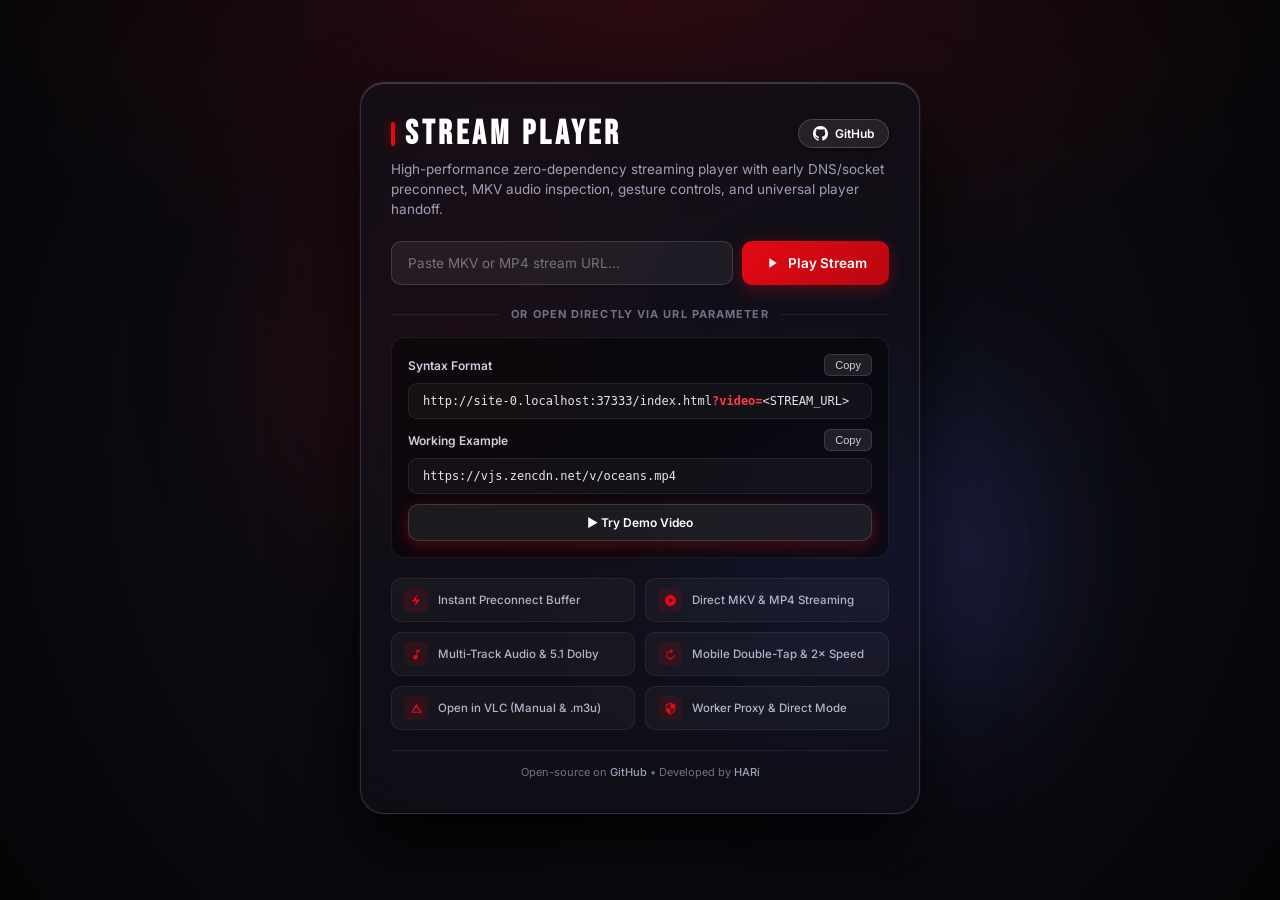
==== index.html @ f297a00e "refactor: restore vertical VisionOS liquid glass volume slider with hover/drag controls" ====
<!DOCTYPE html>
<html lang="en">

<head>
    <meta charset="UTF-8">
    <script>
        /* Instant Stream Sniffer: Warm DNS and TLS sockets the microsecond a stream is spotted */
        (function () {
            try {
                var p = new URLSearchParams(window.location.search);
                var u = p.get('video') || p.get('url') || p.get('stream');
                if (!u && window.location.hash) {
                    var h = window.location.hash.substring(1);
                    var hp = new URLSearchParams(h);
                    u = hp.get('video') || hp.get('url') || hp.get('stream');
                }
                if (u && u.trim()) {
                    u = u.trim();
                    window.__EARLY_STREAM_URL__ = u;
                    var origin = new URL(u, window.location.origin).origin;
                    if (origin && origin !== window.location.origin) {
                        var pre = document.createElement('link');
                        pre.rel = 'preconnect';
                        pre.href = origin;
                        pre.crossOrigin = 'anonymous';
                        document.head.appendChild(pre);

                        var dns = document.createElement('link');
                        dns.rel = 'dns-prefetch';
                        dns.href = origin;
                        document.head.appendChild(dns);
                    }
                }
            } catch (e) { }
        })();
    </script>
    <meta name="viewport" content="width=device-width, initial-scale=1.0, viewport-fit=cover">
    <title>Stream Player v2</title>
    <link rel="manifest" href="manifest.json">
    <meta name="theme-color" content="#000000">
    <meta name="mobile-web-app-capable" content="yes">
    <meta name="apple-mobile-web-app-capable" content="yes">
    <meta name="apple-mobile-web-app-status-bar-style" content="black-translucent">
    <meta name="apple-mobile-web-app-title" content="Stream">
    <link rel="apple-touch-icon" sizes="180x180" href="apple-touch-icon.png">
    <link rel="icon" type="image/png" sizes="32x32"
        href="[data-uri]">
    <link rel="icon" type="image/png" sizes="192x192" href="icon-192.png">
    <link rel="icon" type="image/png" sizes="512x512" href="icon-512.png">
    <link rel="shortcut icon" href="favicon.ico">
    <link rel="preconnect" href="https://fonts.googleapis.com">
    <link rel="preconnect" href="https://fonts.gstatic.com" crossorigin>
    <link href="https://fonts.googleapis.com/css2?family=Bebas+Neue&family=Inter:wght@400;500;600;700;800&display=swap"
        rel="stylesheet">
    <style>
        * {
            margin: 0;
            padding: 0;
            box-sizing: border-box;
        }

        html,
        body {
            height: 100%;
            background: #000;
            overflow: hidden;
            font-family: 'Inter', -apple-system, BlinkMacSystemFont, "Segoe UI", Roboto, sans-serif;
            -webkit-font-smoothing: antialiased;
            -moz-osx-font-smoothing: grayscale;
            text-rendering: optimizeLegibility;
            -webkit-tap-highlight-color: transparent;
        }

        #stage {
            position: fixed;
            inset: 0;
            background: #000;
            display: flex;
            align-items: center;
            justify-content: center;
            touch-action: none;
            /* we own all gestures */
            user-select: none;
            -webkit-user-select: none;
            -webkit-touch-callout: none;
        }

        #stage,
        #stage * {
            -webkit-touch-callout: none !important;
        }

        #landingScreen,
        #landingScreen * {
            -webkit-touch-callout: default !important;
            -webkit-user-select: auto !important;
            user-select: auto !important;
        }

        /* ============ ASPECT RATIO & SCREEN FIT ============ */
        video {
            width: 100%;
            height: 100%;
            object-fit: contain;
            pointer-events: none;
            -webkit-touch-callout: none;
            -webkit-user-select: none;
            user-select: none;
            transition: width 0.15s ease, height 0.15s ease, max-width 0.15s ease, max-height 0.15s ease;
        }

        #stage video,
        #stage.fit-contain video {
            object-fit: contain !important;
            width: 100% !important;
            height: 100% !important;
            max-width: 100% !important;
            max-height: 100% !important;
            aspect-ratio: auto !important;
        }

        #stage.fit-cover video {
            object-fit: cover !important;
            width: 100% !important;
            height: 100% !important;
            max-width: 100% !important;
            max-height: 100% !important;
            aspect-ratio: auto !important;
        }

        #stage.fit-fill video {
            object-fit: fill !important;
            width: 100% !important;
            height: 100% !important;
            max-width: 100% !important;
            max-height: 100% !important;
            aspect-ratio: auto !important;
        }

        #stage.fit-16-9 video {
            object-fit: fill !important;
            aspect-ratio: 16 / 9 !important;
            width: min(100%, calc(100vh * (16 / 9))) !important;
            height: min(100%, calc(100vw * (9 / 16))) !important;
            max-width: 100% !important;
            max-height: 100% !important;
        }

        #stage.fit-21-9 video {
            object-fit: fill !important;
            aspect-ratio: 21 / 9 !important;
            width: min(100%, calc(100vh * (21 / 9))) !important;
            height: min(100%, calc(100vw * (9 / 21))) !important;
            max-width: 100% !important;
            max-height: 100% !important;
        }

        #stage.fit-4-3 video {
            object-fit: fill !important;
            aspect-ratio: 4 / 3 !important;
            width: min(100%, calc(100vh * (4 / 3))) !important;
            height: min(100%, calc(100vw * (3 / 4))) !important;
            max-width: 100% !important;
            max-height: 100% !important;
        }

        /* ============ TOP TITLE BAR ============ */
        #titleBar {
            position: absolute;
            top: 0;
            left: 0;
            right: 0;
            box-sizing: border-box;
            width: 100%;
            padding: calc(16px + env(safe-area-inset-top)) 24px 20px;
            display: flex;
            align-items: center;
            justify-content: flex-start;
            gap: 14px;
            z-index: 10;
            background: linear-gradient(to bottom, rgba(0, 0, 0, 0.75) 0%, rgba(0, 0, 0, 0.3) 65%, transparent 100%);
            transition: opacity 0.35s ease, transform 0.35s ease;
            pointer-events: none;
            font-family: 'Bebas Neue', 'Inter', sans-serif;
            font-size: 26px;
            line-height: 1.1;
        }

        .title-header {
            display: flex;
            align-items: center;
            justify-content: flex-start;
            gap: 14px;
            min-width: 0;
            max-width: calc(100% - 70px);
        }

        .title-identity {
            display: inline-flex;
            align-items: center;
            justify-content: flex-start;
            gap: 10px;
            min-width: 0;
        }

        #titleBar .accent {
            width: 4px;
            height: 22px;
            background: #e50914;
            border-radius: 2px;
            flex-shrink: 0;
            box-shadow: 0 0 10px rgba(229, 9, 20, 0.5);
        }

        #titleBar .name {
            color: #fff;
            font-family: inherit;
            font-size: inherit;
            font-weight: 400;
            letter-spacing: 0.12em;
            text-transform: uppercase;
            line-height: 1.1;
            text-shadow: 0 2px 10px rgba(0, 0, 0, 0.8);
            white-space: nowrap;
            overflow: hidden;
            text-overflow: ellipsis;
            text-align: left;
            min-width: 0;
            display: block;
        }

        .title-audio-badge {
            font-family: 'Inter', -apple-system, sans-serif;
            font-size: 11px;
            font-weight: 700;
            letter-spacing: 0.04em;
            text-transform: uppercase;
            padding: 4px 9px;
            border-radius: 6px;
            background: rgba(255, 255, 255, 0.12);
            border: 1px solid rgba(255, 255, 255, 0.18);
            color: #e5e5ff;
            backdrop-filter: blur(8px);
            -webkit-backdrop-filter: blur(8px);
            display: none;
            align-items: center;
            gap: 6px;
            text-shadow: none;
            flex-shrink: 0;
            cursor: pointer;
            pointer-events: auto;
        }

        .title-audio-badge.show {
            display: inline-flex;
        }

        .title-audio-badge .dot {
            width: 6px;
            height: 6px;
            border-radius: 50%;
            background: #2ecc71;
            box-shadow: 0 0 6px #2ecc71;
        }

        .title-res-badge {
            font-family: 'Inter', -apple-system, sans-serif;
            font-size: 11px;
            font-weight: 700;
            letter-spacing: 0.04em;
            text-transform: uppercase;
            padding: 4px 9px;
            border-radius: 6px;
            background: rgba(255, 255, 255, 0.12);
            border: 1px solid rgba(255, 255, 255, 0.18);
            color: #e5e5ff;
            backdrop-filter: blur(8px);
            -webkit-backdrop-filter: blur(8px);
            display: none;
            align-items: center;
            gap: 6px;
            text-shadow: none;
            flex-shrink: 0;
            cursor: pointer;
            pointer-events: auto;
            transition: background 0.2s ease, border-color 0.2s ease;
        }

        .title-res-badge:hover,
        .title-audio-badge:hover {
            background: rgba(255, 255, 255, 0.18);
            border-color: rgba(255, 255, 255, 0.28);
        }

        .title-res-badge.show {
            display: inline-flex;
        }

        .title-res-badge .dot {
            width: 6px;
            height: 6px;
            border-radius: 50%;
            background: #2ecc71;
            box-shadow: 0 0 6px #2ecc71;
        }

        /* ============ BOTTOM CONTROL BAR (Floating Capsule Pill - Wide) ============ */
        #controls {
            position: absolute;
            left: 24px;
            right: 24px;
            bottom: 22px;
            width: calc(100% - 48px);
            max-width: 1440px;
            margin: 0 auto;
            box-sizing: border-box;
            height: 48px;
            z-index: 10;
            display: flex;
            align-items: center;
            gap: 12px;
            padding: 0 18px;
            background: rgba(18, 18, 20, 0.75);
            backdrop-filter: blur(24px);
            -webkit-backdrop-filter: blur(24px);
            border: 1px solid rgba(255, 255, 255, 0.12);
            border-radius: 9999px;
            box-shadow: 0 10px 32px rgba(0, 0, 0, 0.55);
            transition: opacity 0.35s cubic-bezier(0.2, 0.8, 0.2, 1), transform 0.35s cubic-bezier(0.2, 0.8, 0.2, 1);
        }

        .liquidgl-lens.liquidgl-active {
            background: transparent !important;
            backdrop-filter: none !important;
            -webkit-backdrop-filter: none !important;
            border-color: rgba(255, 255, 255, 0.18) !important;
            box-shadow: 0 16px 40px rgba(0, 0, 0, 0.45) !important;
            pointer-events: auto !important;
        }

        .liquidgl-lens.liquidgl-active>* {
            position: relative;
            z-index: 2;
            pointer-events: auto !important;
        }

        /* Smart GPU canvas visibility: hide canvas when UI hides */
        canvas[data-liquid-ignore] {
            transition: opacity 0.35s ease;
        }

        #stage.hide-ui canvas[data-liquid-ignore] {
            opacity: 0 !important;
            pointer-events: none !important;
        }

        #stage.hide-ui {
            cursor: none;
        }

        #stage.hide-ui #controls,
        #stage.hide-ui #titleBar {
            opacity: 0 !important;
            pointer-events: none !important;
        }

        #stage.hide-ui #controls {
            transform: translateY(14px) scale(0.98) !important;
        }

        #stage.hide-ui #titleBar {
            transform: translateY(-8px) !important;
        }

        /* Hovering controls/title appears smoothly on mouse devices only */
        @media (hover: hover) and (pointer: fine) {

            #stage:not(.hide-ui) #controls:hover,
            #stage:not(.hide-ui) #titleBar:hover {
                opacity: 1 !important;
                pointer-events: auto !important;
                transform: translateY(0) scale(1) !important;
            }
        }

        .ctl-btn {
            background: none;
            border: none;
            color: #fff;
            cursor: pointer;
            display: flex;
            align-items: center;
            justify-content: center;
            padding: 6px;
            border-radius: 50%;
            flex-shrink: 0;
            transition: transform 0.15s ease, background 0.15s ease, opacity 0.15s ease;
        }

        .ctl-btn:hover {
            background: rgba(255, 255, 255, 0.1);
        }

        .ctl-btn svg {
            width: 22px;
            height: 22px;
            fill: #fff;
            display: block;
        }

        .ctl-btn:active {
            transform: scale(0.9);
        }

        /* ============ SEEK WRAPPER & TOOLTIP ============ */
        .seek-wrap {
            position: relative;
            flex: 1;
            display: flex;
            align-items: center;
            height: 38px;
            cursor: pointer;
            touch-action: none;
            min-width: 80px;
            user-select: none;
            -webkit-user-select: none;
        }

        #seek {
            -webkit-appearance: none;
            appearance: none;
            width: 100%;
            height: 4px;
            border-radius: 2px;
            background: rgba(255, 255, 255, 0.22);
            outline: none;
            cursor: pointer;
            pointer-events: none;
            /* Let seek-wrap handle the full 38px hit target */
            transition: height 0.15s ease;
        }

        .seek-wrap:hover #seek,
        .seek-wrap.scrubbing #seek {
            height: 6px;
        }

        #seek::-webkit-slider-thumb {
            -webkit-appearance: none;
            width: 12px;
            height: 12px;
            border-radius: 50%;
            background: #ffffff;
            border: none;
            box-shadow: 0 0 8px rgba(0, 0, 0, 0.6);
            transition: transform 0.15s ease;
        }

        .seek-wrap:hover #seek::-webkit-slider-thumb,
        .seek-wrap.scrubbing #seek::-webkit-slider-thumb {
            transform: scale(1.35);
        }

        #seek::-moz-range-thumb {
            width: 12px;
            height: 12px;
            border-radius: 50%;
            background: #ffffff;
            border: none;
            box-shadow: 0 0 8px rgba(0, 0, 0, 0.6);
            transition: transform 0.15s ease;
        }

        .seek-wrap:hover #seek::-moz-range-thumb,
        .seek-wrap.scrubbing #seek::-moz-range-thumb {
            transform: scale(1.35);
        }

        #seek::-moz-range-track {
            height: 4px;
            border-radius: 2px;
            background: transparent;
        }

        #seek::-moz-range-progress {
            height: 4px;
            border-radius: 2px;
            background: transparent;
        }

        .seek-tooltip {
            position: absolute;
            bottom: calc(100% + 10px);
            left: 0;
            transform: translateX(-50%);
            background: rgba(18, 18, 20, 0.85);
            backdrop-filter: blur(14px);
            -webkit-backdrop-filter: blur(14px);
            border: 1px solid rgba(255, 255, 255, 0.15);
            color: #ffffff;
            font-size: 11.5px;
            font-weight: 600;
            padding: 3px 8px;
            border-radius: 6px;
            pointer-events: none;
            opacity: 0;
            transition: opacity 0.15s ease;
            white-space: nowrap;
            font-family: 'Inter', sans-serif;
            font-variant-numeric: tabular-nums;
            box-shadow: 0 4px 12px rgba(0, 0, 0, 0.4);
            z-index: 25;
        }

        .seek-tooltip.show {
            opacity: 1;
        }

        /* ============ TIME LABELS ============ */
        .time-label {
            color: rgba(255, 255, 255, 0.9);
            font-size: 12.5px;
            font-weight: 500;
            font-family: 'Inter', sans-serif;
            font-feature-settings: 'tnum';
            white-space: nowrap;
            flex-shrink: 0;
            user-select: none;
            font-variant-numeric: tabular-nums;
            letter-spacing: 0.02em;
        }

        #timeRemaining {
            cursor: pointer;
            transition: color 0.15s ease;
        }

        #timeRemaining:hover {
            color: #ffffff;
        }

        #timeLabel {
            display: none;
        }

        /* ============ CAPSULE HUD PILL (Volume & Brightness) ============ */
        .capsule-hud {
            position: absolute;
            top: 48px;
            left: 50%;
            transform: translateX(-50%) translateY(-10px) scale(0.92);
            width: 220px;
            height: 38px;
            border-radius: 9999px;
            background: rgba(18, 18, 24, 0.82);
            backdrop-filter: blur(28px) saturate(160%);
            -webkit-backdrop-filter: blur(28px) saturate(160%);
            border: 1px solid rgba(255, 255, 255, 0.18);
            box-shadow: 0 12px 32px rgba(0, 0, 0, 0.65), inset 0 1px 0 rgba(255, 255, 255, 0.2);
            opacity: 0;
            pointer-events: none;
            transition: opacity 0.2s ease, transform 0.2s cubic-bezier(0.34, 1.4, 0.64, 1);
            z-index: 100;
            overflow: hidden;
            display: none !important;
        }

        .capsule-hud.show {
            display: block !important;
            opacity: 1;
            transform: translateX(-50%) translateY(0) scale(1);
        }

        @keyframes chPulse {
            0% {
                transform: translateX(-50%) translateY(0) scale(1);
            }

            50% {
                transform: translateX(-50%) translateY(0) scale(1.04);
            }

            100% {
                transform: translateX(-50%) translateY(0) scale(1);
            }
        }

        .capsule-hud.show.pulse {
            animation: chPulse 0.18s cubic-bezier(0.34, 1.56, 0.64, 1);
        }

        .ch-layer {
            position: absolute;
            top: 0;
            left: 0;
            width: 220px;
            height: 100%;
            display: flex;
            align-items: center;
            justify-content: space-between;
            padding: 0 16px;
            box-sizing: border-box;
            user-select: none;
        }

        .ch-base {
            color: #ffffff;
        }

        .ch-base .ch-icon path {
            fill: #ffffff;
        }

        .ch-clip {
            position: absolute;
            top: 0;
            left: 0;
            bottom: 0;
            border-radius: 9999px;
            background: #ffffff;
            overflow: hidden;
            transition: width 0.16s cubic-bezier(0.25, 1, 0.5, 1);
        }

        .ch-fill {
            color: #000000;
        }

        .ch-fill .ch-icon path {
            fill: #000000;
        }

        .ch-icon {
            width: 18px;
            height: 18px;
            flex-shrink: 0;
        }

        .ch-pct {
            font-family: 'Inter', -apple-system, BlinkMacSystemFont, sans-serif;
            font-size: 13.5px;
            font-weight: 700;
            font-variant-numeric: tabular-nums;
        }

        /* ============ VOLUME POPUP — VisionOS Liquid Glass Capsule Slider ============ */
        #volWrap {
            position: relative;
            flex-shrink: 0;
            display: inline-flex;
            align-items: center;
            justify-content: center;
        }

        #volPop {
            position: absolute;
            bottom: 56px;
            left: 50%;
            transform: translateX(-50%) translateY(8px) scale(0.92);
            transform-origin: bottom center;
            background: rgba(18, 18, 26, 0.88);
            border: 1px solid rgba(255, 255, 255, 0.18);
            backdrop-filter: blur(28px) saturate(160%);
            -webkit-backdrop-filter: blur(28px) saturate(160%);
            box-shadow: 0 16px 40px rgba(0, 0, 0, 0.65), 0 0 1px 1px rgba(255, 255, 255, 0.1), inset 0 1px 0 rgba(255, 255, 255, 0.25);
            border-radius: 24px;
            padding: 14px 12px;
            opacity: 0;
            visibility: hidden;
            pointer-events: none;
            transition: opacity 0.2s ease, transform 0.2s cubic-bezier(0.34, 1.3, 0.64, 1), visibility 0.2s ease;
            display: flex;
            flex-direction: column;
            align-items: center;
            gap: 10px;
            z-index: 50;
        }

        /* Bridge the gap between #volBtn and #volPop so mouse moving between them never drops hover */
        #volPop::after {
            content: '';
            position: absolute;
            top: 100%;
            left: 0;
            right: 0;
            height: 18px;
        }

        /* Hover on desktop opens the vertical popup smoothly */
        @media (hover: hover) and (pointer: fine) {
            #volWrap:hover #volPop,
            #volWrap.dragging #volPop {
                opacity: 1;
                visibility: visible;
                transform: translateX(-50%) translateY(0) scale(1);
                pointer-events: auto;
            }
        }

        #volWrap.open #volPop {
            opacity: 1;
            visibility: visible;
            transform: translateX(-50%) translateY(0) scale(1);
            pointer-events: auto;
        }

        #volPop .vp-icon {
            width: 20px;
            height: 20px;
            flex-shrink: 0;
            cursor: pointer;
            transition: transform 0.15s ease;
        }

        #volPop .vp-icon:hover {
            transform: scale(1.12);
        }

        #volPop .vp-icon path {
            fill: #fff;
        }

        #volTrack {
            width: 26px;
            height: 120px;
            display: flex;
            align-items: center;
            justify-content: center;
            cursor: pointer;
            touch-action: none;
            position: relative;
        }

        .vp-rail {
            position: relative;
            width: 5px;
            height: 100%;
            border-radius: 3px;
            background: rgba(255, 255, 255, 0.22);
            overflow: visible;
        }

        .vp-fill {
            position: absolute;
            bottom: 0;
            left: 0;
            right: 0;
            width: 100%;
            height: 100%;
            background: #fff;
            border-radius: 3px;
        }

        .vp-thumb {
            position: absolute;
            left: 50%;
            bottom: 100%;
            width: 13px;
            height: 13px;
            transform: translate(-50%, 50%);
            border-radius: 50%;
            background: #fff;
            box-shadow: 0 0 0 4px rgba(255, 255, 255, 0.18), 0 1px 4px rgba(0, 0, 0, 0.5);
            pointer-events: none;
        }

        #volPop .vol-pct {
            color: #fff;
            font-family: 'Inter', sans-serif;
            font-size: 11px;
            font-weight: 600;
            font-feature-settings: 'tnum';
            min-width: 30px;
            text-align: center;
        }

        /* ============ ASPECT RATIO QUICK PICKER POPUP (VisionOS Liquid Glass) ============ */
        #aspectWrap {
            position: relative;
            display: flex;
            align-items: center;
            justify-content: center;
            flex-shrink: 0;
        }

        #aspectPop {
            position: absolute;
            bottom: 56px;
            right: -24px;
            transform: translateY(8px) scale(0.92);
            transform-origin: bottom right;
            background: rgba(18, 18, 26, 0.88);
            border: 1px solid rgba(255, 255, 255, 0.18);
            backdrop-filter: blur(28px) saturate(160%);
            -webkit-backdrop-filter: blur(28px) saturate(160%);
            box-shadow: 0 16px 40px rgba(0, 0, 0, 0.65), 0 0 1px 1px rgba(255, 255, 255, 0.1), inset 0 1px 0 rgba(255, 255, 255, 0.25);
            border-radius: 20px;
            padding: 12px 14px;
            opacity: 0;
            pointer-events: none;
            transition: opacity 0.2s cubic-bezier(0.16, 1, 0.3, 1), transform 0.22s cubic-bezier(0.34, 1.3, 0.64, 1);
            display: none !important;
            flex-direction: column;
            gap: 10px;
            z-index: 60;
            width: 236px;
            user-select: none;
            -webkit-user-select: none;
        }

        #aspectWrap.open #aspectPop {
            display: flex !important;
            opacity: 1;
            transform: translateY(0) scale(1);
            pointer-events: auto;
        }

        .ap-header {
            display: flex;
            align-items: center;
            gap: 6px;
            font-size: 11px;
            font-weight: 700;
            text-transform: uppercase;
            letter-spacing: 0.06em;
            color: rgba(255, 255, 255, 0.65);
            padding: 0 2px;
        }

        .ap-header svg {
            width: 14px;
            height: 14px;
            fill: rgba(255, 255, 255, 0.7);
        }

        .ap-pills {
            display: grid;
            grid-template-columns: repeat(3, 1fr);
            gap: 6px;
        }

        .ap-pill {
            background: rgba(255, 255, 255, 0.08);
            border: 1px solid rgba(255, 255, 255, 0.12);
            color: #e2e8f0;
            border-radius: 12px;
            padding: 7px 8px;
            font-family: 'Inter', -apple-system, sans-serif;
            font-size: 12px;
            font-weight: 500;
            cursor: pointer;
            text-align: center;
            transition: all 0.15s cubic-bezier(0.16, 1, 0.3, 1);
            outline: none;
            user-select: none;
            -webkit-tap-highlight-color: transparent;
            white-space: nowrap;
        }

        .ap-pill:hover {
            background: rgba(255, 255, 255, 0.18);
            border-color: rgba(255, 255, 255, 0.3);
            color: #fff;
            transform: scale(1.02);
        }

        .ap-pill:active {
            transform: scale(0.96);
        }

        .ap-pill.active {
            background: rgba(229, 9, 20, 0.95);
            border-color: #ff3344;
            color: #fff;
            font-weight: 700;
            box-shadow: 0 2px 10px rgba(229, 9, 20, 0.45), inset 0 1px 0 rgba(255, 255, 255, 0.3);
        }

        /* ============ AUDIO TRACK SELECTOR POPUP (VisionOS Liquid Glass) ============ */
        #audioTrackWrap {
            position: relative;
            display: flex;
            align-items: center;
            justify-content: center;
            flex-shrink: 0;
        }

        #audioTrackBtn {
            position: relative;
        }

        #audioTrackBtn.dolby-active::after {
            content: '';
            position: absolute;
            top: 5px;
            right: 5px;
            width: 7px;
            height: 7px;
            background: #10b981;
            border-radius: 50%;
            box-shadow: 0 0 8px #10b981;
            pointer-events: none;
        }

        #audioTrackPop {
            position: absolute;
            bottom: 56px;
            right: -24px;
            transform: translateY(8px) scale(0.92);
            transform-origin: bottom right;
            background: rgba(18, 18, 26, 0.90);
            border: 1px solid rgba(255, 255, 255, 0.18);
            backdrop-filter: blur(28px) saturate(160%);
            -webkit-backdrop-filter: blur(28px) saturate(160%);
            box-shadow: 0 16px 40px rgba(0, 0, 0, 0.65), 0 0 1px 1px rgba(255, 255, 255, 0.1), inset 0 1px 0 rgba(255, 255, 255, 0.25);
            border-radius: 20px;
            padding: 12px 14px;
            opacity: 0;
            pointer-events: none;
            transition: opacity 0.2s cubic-bezier(0.16, 1, 0.3, 1), transform 0.22s cubic-bezier(0.34, 1.3, 0.64, 1);
            display: none !important;
            flex-direction: column;
            gap: 8px;
            z-index: 60;
            width: 250px;
            max-height: 280px;
            overflow-y: auto;
            user-select: none;
            -webkit-user-select: none;
        }

        #audioTrackWrap.open #audioTrackPop {
            display: flex !important;
            opacity: 1;
            transform: translateY(0) scale(1);
            pointer-events: auto;
        }

        .at-track-list {
            display: flex;
            flex-direction: column;
            gap: 6px;
            width: 100%;
        }

        .at-track-pill {
            display: flex;
            align-items: center;
            justify-content: space-between;
            width: 100%;
            padding: 8px 10px;
            background: rgba(255, 255, 255, 0.08);
            border: 1px solid rgba(255, 255, 255, 0.12);
            color: #e2e8f0;
            border-radius: 12px;
            font-family: 'Inter', -apple-system, sans-serif;
            font-size: 12px;
            cursor: pointer;
            text-align: left;
            transition: all 0.15s cubic-bezier(0.16, 1, 0.3, 1);
            outline: none;
            user-select: none;
            -webkit-tap-highlight-color: transparent;
        }

        .at-track-pill:hover {
            background: rgba(255, 255, 255, 0.18);
            border-color: rgba(255, 255, 255, 0.3);
            color: #fff;
            transform: scale(1.01);
        }

        .at-track-pill:active {
            transform: scale(0.97);
        }

        .at-track-pill.active {
            background: rgba(229, 9, 20, 0.95);
            border-color: #ff3344;
            color: #fff;
            font-weight: 600;
            box-shadow: 0 2px 10px rgba(229, 9, 20, 0.45), inset 0 1px 0 rgba(255, 255, 255, 0.3);
        }

        .at-pill-info {
            display: flex;
            flex-direction: column;
            gap: 2px;
            min-width: 0;
            flex: 1;
        }

        .at-pill-name {
            font-size: 12.5px;
            font-weight: 600;
            white-space: nowrap;
            overflow: hidden;
            text-overflow: ellipsis;
        }

        .at-pill-meta {
            font-size: 11px;
            color: rgba(255, 255, 255, 0.7);
            white-space: nowrap;
            overflow: hidden;
            text-overflow: ellipsis;
        }

        .at-track-pill.active .at-pill-meta {
            color: rgba(255, 255, 255, 0.92);
        }

        .at-pill-check {
            font-size: 13px;
            font-weight: 700;
            opacity: 0;
            margin-left: 6px;
            flex-shrink: 0;
        }

        .at-track-pill.active .at-pill-check {
            opacity: 1;
        }

        .at-empty-note {
            font-size: 11.5px;
            color: rgba(255, 255, 255, 0.55);
            text-align: center;
            padding: 10px 4px;
        }

        .at-sync-row {
            display: flex;
            align-items: center;
            justify-content: space-between;
            padding-top: 8px;
            margin-top: 6px;
            border-top: 1px solid rgba(255, 255, 255, 0.12);
            font-size: 11px;
            color: rgba(255, 255, 255, 0.7);
            user-select: none;
            -webkit-user-select: none;
        }

        .at-sync-title {
            font-weight: 500;
            color: rgba(255, 255, 255, 0.85);
        }

        .at-sync-controls {
            display: flex;
            align-items: center;
            gap: 4px;
        }

        .at-sync-step {
            background: rgba(255, 255, 255, 0.1);
            border: 1px solid rgba(255, 255, 255, 0.16);
            color: #fff;
            padding: 2px 7px;
            border-radius: 6px;
            font-size: 10.5px;
            font-weight: 500;
            cursor: pointer;
            font-family: inherit;
            transition: all 0.15s ease;
            outline: none;
            -webkit-tap-highlight-color: transparent;
        }

        .at-sync-step:hover {
            background: rgba(255, 255, 255, 0.22);
            border-color: rgba(255, 255, 255, 0.35);
        }

        .at-sync-step:active {
            transform: scale(0.95);
        }

        .at-sync-val {
            font-size: 11px;
            font-weight: 600;
            color: #38bdf8;
            min-width: 44px;
            text-align: center;
            font-variant-numeric: tabular-nums;
        }

        .at-sync-reset {
            background: transparent;
            border: none;
            color: rgba(255, 255, 255, 0.5);
            cursor: pointer;
            font-size: 11px;
            padding: 2px 4px;
            transition: color 0.15s ease;
            outline: none;
        }

        .at-sync-reset:hover {
            color: #fff;
        }

        /* ============ SUBTITLE TRACK SELECTOR POPUP (VisionOS Liquid Glass) ============ */
        #subTrackWrap {
            position: relative;
            display: flex;
            align-items: center;
            justify-content: center;
            flex-shrink: 0;
        }

        #subTrackBtn {
            position: relative;
        }

        #subTrackBtn.sub-active::after {
            content: '';
            position: absolute;
            top: 5px;
            right: 5px;
            width: 7px;
            height: 7px;
            background: #00f2fe;
            border-radius: 50%;
            box-shadow: 0 0 8px #00f2fe;
            pointer-events: none;
        }

        #subTrackPop {
            position: absolute;
            bottom: 56px;
            right: -24px;
            transform: translateY(8px) scale(0.92);
            transform-origin: bottom right;
            background: rgba(18, 18, 26, 0.90);
            border: 1px solid rgba(255, 255, 255, 0.18);
            backdrop-filter: blur(28px) saturate(160%);
            -webkit-backdrop-filter: blur(28px) saturate(160%);
            box-shadow: 0 16px 40px rgba(0, 0, 0, 0.65), 0 0 1px 1px rgba(255, 255, 255, 0.1), inset 0 1px 0 rgba(255, 255, 255, 0.25);
            border-radius: 20px;
            padding: 12px 14px;
            opacity: 0;
            pointer-events: none;
            transition: opacity 0.2s cubic-bezier(0.16, 1, 0.3, 1), transform 0.22s cubic-bezier(0.34, 1.3, 0.64, 1);
            display: none !important;
            flex-direction: column;
            gap: 8px;
            z-index: 60;
            width: 250px;
            max-height: 280px;
            overflow-y: auto;
            user-select: none;
            -webkit-user-select: none;
        }

        #subTrackWrap.open #subTrackPop {
            display: flex !important;
            opacity: 1;
            transform: translateY(0) scale(1);
            pointer-events: auto;
        }

        .st-track-list {
            display: flex;
            flex-direction: column;
            gap: 6px;
            width: 100%;
        }

        .st-track-pill {
            display: flex;
            align-items: center;
            justify-content: space-between;
            width: 100%;
            padding: 8px 10px;
            background: rgba(255, 255, 255, 0.08);
            border: 1px solid rgba(255, 255, 255, 0.12);
            color: #e2e8f0;
            border-radius: 12px;
            font-family: 'Inter', -apple-system, sans-serif;
            font-size: 12px;
            cursor: pointer;
            text-align: left;
            transition: all 0.15s cubic-bezier(0.16, 1, 0.3, 1);
            outline: none;
            user-select: none;
            -webkit-tap-highlight-color: transparent;
        }

        .st-track-pill:hover {
            background: rgba(255, 255, 255, 0.18);
            border-color: rgba(255, 255, 255, 0.3);
            color: #fff;
            transform: scale(1.01);
        }

        .st-track-pill:active {
            transform: scale(0.97);
        }

        .st-track-pill.active {
            background: rgba(0, 180, 216, 0.95);
            border-color: #00f2fe;
            color: #fff;
            font-weight: 600;
            box-shadow: 0 2px 10px rgba(0, 180, 216, 0.45), inset 0 1px 0 rgba(255, 255, 255, 0.3);
        }

        .st-pill-info {
            display: flex;
            flex-direction: column;
            gap: 2px;
            min-width: 0;
            flex: 1;
        }

        .st-pill-name {
            font-size: 12.5px;
            font-weight: 600;
            white-space: nowrap;
            overflow: hidden;
            text-overflow: ellipsis;
        }

        .st-pill-meta {
            font-size: 11px;
            color: rgba(255, 255, 255, 0.7);
            white-space: nowrap;
            overflow: hidden;
            text-overflow: ellipsis;
        }

        .st-track-pill.active .st-pill-meta {
            color: rgba(255, 255, 255, 0.92);
        }

        .st-pill-check {
            font-size: 13px;
            font-weight: 700;
            opacity: 0;
            margin-left: 6px;
            flex-shrink: 0;
        }

        .st-track-pill.active .st-pill-check {
            opacity: 1;
        }

        .st-empty-note {
            font-size: 11.5px;
            color: rgba(255, 255, 255, 0.55);
            text-align: center;
            padding: 10px 4px;
        }

        /* VisionOS Subtitle Cue Styling */
        video::cue {
            background-color: rgba(0, 0, 0, 0.75);
            color: #ffffff;
            font-family: -apple-system, BlinkMacSystemFont, "SF Pro Text", "Segoe UI", Roboto, sans-serif;
            font-size: 1.15rem;
            font-weight: 500;
            line-height: 1.4;
            text-shadow: 0 1px 2px rgba(0, 0, 0, 0.8);
            border-radius: 6px;
            padding: 2px 6px;
        }

        /* Dedicated Custom Subtitle Overlay */
        .custom-subs-overlay {
            position: absolute !important;
            left: 0 !important;
            right: 0 !important;
            bottom: 64px !important;
            display: none !important;
            justify-content: center !important;
            align-items: center !important;
            padding: 0 5% !important;
            pointer-events: none !important;
            z-index: 25 !important;
            transition: bottom 0.2s ease !important;
        }

        #stage.hide-ui .custom-subs-overlay {
            bottom: 24px !important;
        }

        .custom-subs-overlay.on {
            display: flex !important;
        }

        .custom-subs-overlay span {
            display: inline-block !important;
            background: transparent !important;
            background-color: transparent !important;
            padding: 0 !important;
            border-radius: 0 !important;
            font-weight: 600 !important;
            font-family: -apple-system, BlinkMacSystemFont, "SF Pro Text", "Segoe UI", Roboto, "Helvetica Neue", Arial, sans-serif !important;
            font-size: 1.25rem !important;
            line-height: 1.4 !important;
            letter-spacing: 0.02em !important;
            color: #ffffff !important;
            text-align: center !important;
            text-shadow: 
                -1.5px -1.5px 0 #000,
                 1.5px -1.5px 0 #000,
                -1.5px  1.5px 0 #000,
                 1.5px  1.5px 0 #000,
                 0 0 5px rgba(0, 0, 0, 0.9),
                 0 2px 5px rgba(0, 0, 0, 0.9) !important;
            white-space: pre-line !important;
            word-break: break-word !important;
            max-width: 90% !important;
        }

        @media (max-width: 768px) {
            .custom-subs-overlay {
                bottom: 52px !important;
                padding: 0 3% !important;
            }
            #stage.hide-ui .custom-subs-overlay {
                bottom: 16px !important;
            }
            .custom-subs-overlay span {
                font-size: 0.95rem !important;
            }
        }

        /* ============ DOLBY AUDIO FALLBACK NOTIFICATION TOAST ============ */
        .dolby-prompt {
            position: absolute;
            top: 24px;
            left: 50%;
            transform: translateX(-50%) translateY(-24px);
            background: rgba(24, 24, 32, 0.92);
            backdrop-filter: blur(24px) saturate(190%);
            -webkit-backdrop-filter: blur(24px) saturate(190%);
            border: 1px solid rgba(255, 255, 255, 0.18);
            border-radius: 18px;
            box-shadow: 0 16px 44px rgba(0, 0, 0, 0.65), inset 0 1px 0 rgba(255, 255, 255, 0.25);
            padding: 10px 16px;
            display: flex;
            align-items: center;
            gap: 12px;
            z-index: 2500;
            opacity: 0;
            pointer-events: none;
            transition: opacity 0.25s cubic-bezier(0.16, 1, 0.3, 1), transform 0.25s cubic-bezier(0.16, 1, 0.3, 1);
            max-width: calc(100% - 32px);
        }

        .dolby-prompt.show {
            opacity: 1;
            transform: translateX(-50%) translateY(0);
            pointer-events: auto;
        }

        .dp-content {
            display: flex;
            align-items: center;
            gap: 10px;
            min-width: 0;
        }

        .dp-icon {
            width: 20px;
            height: 20px;
            fill: #f59e0b;
            flex-shrink: 0;
        }

        .dp-text {
            display: flex;
            flex-direction: column;
            gap: 1px;
            font-size: 11.5px;
            color: #cbd5e1;
            line-height: 1.35;
        }

        .dp-text strong {
            color: #ffffff;
            font-size: 12.5px;
            font-weight: 600;
        }

        .dp-actions {
            display: flex;
            align-items: center;
            gap: 8px;
            flex-shrink: 0;
        }

        .dp-btn-vlc {
            background: rgba(229, 9, 20, 0.92);
            border: 1px solid #ff3344;
            color: #fff;
            font-size: 11.5px;
            font-weight: 600;
            padding: 5px 12px;
            border-radius: 10px;
            cursor: pointer;
            white-space: nowrap;
            transition: all 0.15s ease;
        }

        .dp-btn-vlc:hover {
            background: #ff1f2d;
            box-shadow: 0 2px 10px rgba(229, 9, 20, 0.5);
        }

        .dp-btn-close {
            background: rgba(255, 255, 255, 0.08);
            border: 1px solid rgba(255, 255, 255, 0.14);
            color: rgba(255, 255, 255, 0.7);
            font-size: 12px;
            width: 24px;
            height: 24px;
            border-radius: 50%;
            display: flex;
            align-items: center;
            justify-content: center;
            cursor: pointer;
            transition: all 0.15s;
        }

        .dp-btn-close:hover {
            background: rgba(255, 255, 255, 0.22);
            color: #fff;
        }

        /* ============ APPLE SPOKE LOADER ============ */
        #spinner {
            position: absolute;
            inset: 0;
            margin: auto;
            width: 48px;
            height: 48px;
            display: flex;
            align-items: center;
            justify-content: center;
            z-index: 20;
            pointer-events: none;
            opacity: 1;
            transform: scale(1);
            transition: opacity 0.25s ease, transform 0.25s cubic-bezier(0.16, 1, 0.3, 1);
        }

        #spinner.hidden {
            opacity: 0 !important;
            visibility: hidden !important;
            transform: scale(0.85) !important;
            pointer-events: none !important;
        }

        /* Apple Red 12-Spoke Stepped Spinner */
        .spinner,
        .spinner-spokes {
            width: 48px;
            height: 48px;
            position: relative;
            animation: spinSpokes 1s steps(12, end) infinite;
        }

        .spinner span,
        .spinner-spokes span {
            position: absolute;
            left: 22px;
            top: 3px;
            width: 4px;
            height: 12px;
            border-radius: 3px;
            transform-origin: 2px 21px;
            background: #e50914;
        }

        .spinner span:nth-child(1),
        .spinner-spokes span:nth-child(1) {
            transform: rotate(0deg);
            opacity: 1;
        }

        .spinner span:nth-child(2),
        .spinner-spokes span:nth-child(2) {
            transform: rotate(30deg);
            opacity: .95;
        }

        .spinner span:nth-child(3),
        .spinner-spokes span:nth-child(3) {
            transform: rotate(60deg);
            opacity: .9;
        }

        .spinner span:nth-child(4),
        .spinner-spokes span:nth-child(4) {
            transform: rotate(90deg);
            opacity: .8;
        }

        .spinner span:nth-child(5),
        .spinner-spokes span:nth-child(5) {
            transform: rotate(120deg);
            opacity: .7;
        }

        .spinner span:nth-child(6),
        .spinner-spokes span:nth-child(6) {
            transform: rotate(150deg);
            opacity: .6;
        }

        .spinner span:nth-child(7),
        .spinner-spokes span:nth-child(7) {
            transform: rotate(180deg);
            opacity: .5;
        }

        .spinner span:nth-child(8),
        .spinner-spokes span:nth-child(8) {
            transform: rotate(210deg);
            opacity: .4;
        }

        .spinner span:nth-child(9),
        .spinner-spokes span:nth-child(9) {
            transform: rotate(240deg);
            opacity: .3;
        }

        .spinner span:nth-child(10),
        .spinner-spokes span:nth-child(10) {
            transform: rotate(270deg);
            opacity: .2;
        }

        .spinner span:nth-child(11),
        .spinner-spokes span:nth-child(11) {
            transform: rotate(300deg);
            opacity: .15;
        }

        .spinner span:nth-child(12),
        .spinner-spokes span:nth-child(12) {
            transform: rotate(330deg);
            opacity: .1;
        }

        @keyframes spinSpokes {
            from {
                transform: rotate(0deg);
            }

            to {
                transform: rotate(360deg);
            }
        }


        /* Top Bar Reload Button */
        .title-action-btn {
            pointer-events: auto !important;
            margin-left: auto;
            position: relative;
            background: rgba(255, 255, 255, 0.12);
            border: 1px solid rgba(255, 255, 255, 0.2);
            border-radius: 50%;
            width: 34px;
            height: 34px;
            display: inline-flex;
            align-items: center;
            justify-content: center;
            color: #fff;
            cursor: pointer;
            backdrop-filter: blur(12px);
            -webkit-backdrop-filter: blur(12px);
            transition: background 0.2s ease, transform 0.2s ease, border-color 0.2s ease;
            flex-shrink: 0;
            z-index: 12;
        }

        .title-action-btn:hover {
            background: rgba(229, 9, 20, 0.5);
            border-color: rgba(229, 9, 20, 0.8);
        }

        .title-action-btn:active {
            transform: rotate(180deg) scale(0.92);
        }

        .title-action-btn svg {
            width: 16px;
            height: 16px;
            fill: currentColor;
            display: block;
        }

        /* ============ MOBILE RESPONSIVE OPTIMIZATIONS ============ */
        @media (max-width: 768px) {
            #titleBar {
                padding: calc(10px + env(safe-area-inset-top)) 14px 10px;
                font-size: 18px;
                justify-content: space-between;
                align-items: center;
            }

            .title-header {
                flex-direction: row;
                align-items: center;
                justify-content: flex-start;
                width: auto;
                max-width: calc(100% - 48px);
                margin: 0;
                text-align: left;
            }

            .title-identity {
                display: inline-flex;
                align-items: center;
                justify-content: flex-start;
                width: auto;
                min-width: 0;
                gap: 8px;
                text-align: left;
            }

            #titleBar .accent {
                height: 16px;
                width: 3.5px;
                flex-shrink: 0;
            }

            #titleBar .name {
                font-size: 18px;
                line-height: 1.2;
                letter-spacing: 0.08em;
                color: #ffffff;
                white-space: nowrap;
                overflow: hidden;
                text-overflow: ellipsis;
                text-align: left;
                min-width: 0;
                display: block;
            }

            .title-audio-badge,
            .title-res-badge {
                font-size: 9.5px;
                padding: 2px 6px;
                gap: 4px;
                border-radius: 5px;
            }

            .title-audio-badge .dot,
            .title-res-badge .dot {
                width: 5px;
                height: 5px;
            }

            .title-action-btn {
                position: absolute;
                right: 14px;
                top: calc(10px + env(safe-area-inset-top));
                width: 28px;
                height: 28px;
            }

            .title-action-btn svg {
                width: 14px;
                height: 14px;
            }

            /* Controls Floating Dock on Mobile (Enclosed 2-Row Layout) */
            #controls {
                left: 12px;
                right: 12px;
                bottom: calc(12px + env(safe-area-inset-bottom));
                width: calc(100% - 24px);
                max-width: none;
                height: auto !important;
                min-height: 0;
                padding: 6px 14px 10px;
                border-radius: 20px;
                gap: 4px 8px;
                flex-wrap: wrap;
                flex-direction: row;
                align-items: center;
                background: rgba(18, 18, 22, 0.88);
                backdrop-filter: blur(24px);
                -webkit-backdrop-filter: blur(24px);
                border: 1px solid rgba(255, 255, 255, 0.12);
                box-shadow: 0 12px 36px rgba(0, 0, 0, 0.65);
            }

            .seek-wrap {
                order: 1;
                flex: 1 1 100%;
                width: 100%;
                height: 28px;
                padding: 2px 0;
                margin-bottom: 2px;
                touch-action: none;
            }

            #seek {
                height: 4px;
            }

            #seek::-webkit-slider-thumb {
                width: 14px;
                height: 14px;
            }

            #playBtn {
                order: 2;
                padding: 4px 6px 4px 0;
            }

            .ctl-btn {
                padding: 4px 6px;
            }

            .ctl-btn svg {
                width: 20px;
                height: 20px;
            }

            #timeCurrent {
                order: 3;
                font-size: 11.5px;
                font-weight: 600;
            }

            #timeRemaining {
                order: 4;
                font-size: 11.5px;
                font-weight: 600;
                margin-right: auto;
            }

            #volWrap {
                display: none !important;
            }

            #pipBtn {
                display: none !important;
            }

            #audioTrackWrap,
            #audioTrackBtn {
                order: 5.5;
                padding: 4px 6px;
            }

            #subTrackWrap,
            #subTrackBtn {
                order: 5.6;
                padding: 4px 6px;
            }

            #aspectWrap,
            #aspectBtn {
                order: 6;
                padding: 4px 6px;
            }

            #setBtn {
                order: 7;
                padding: 4px 6px;
            }

            #fsBtn {
                order: 8;
                padding: 4px 0 4px 6px;
            }

            /* Center Play Icon on Mobile */
            #centerIcon {
                width: 64px;
                height: 64px;
            }

            #centerIcon svg {
                width: 44px;
                height: 44px;
            }

            #briEdge {
                display: none !important;
            }
        }

        /* ============ DYNAMIC RESPONSIVE CONTROL HUB CLASSES (Video.js Architecture) ============ */
        #stage.layout-mobile #controls {
            left: 12px;
            right: 12px;
            bottom: calc(12px + env(safe-area-inset-bottom));
            width: calc(100% - 24px);
            max-width: none;
            height: auto !important;
            min-height: 0;
            padding: 6px 14px 10px;
            border-radius: 20px;
            gap: 4px 8px;
            flex-wrap: wrap;
            flex-direction: row;
            align-items: center;
            background: rgba(18, 18, 22, 0.88);
            backdrop-filter: blur(24px);
            -webkit-backdrop-filter: blur(24px);
            border: 1px solid rgba(255, 255, 255, 0.12);
            box-shadow: 0 12px 36px rgba(0, 0, 0, 0.65);
        }

        #stage.layout-mobile .seek-wrap {
            order: 1;
            flex: 1 1 100%;
            width: 100%;
            height: 28px;
            padding: 2px 0;
            margin-bottom: 2px;
            touch-action: none;
        }

        #stage.layout-mobile #seek {
            height: 4px;
        }

        #stage.layout-mobile #seek::-webkit-slider-thumb {
            width: 14px;
            height: 14px;
        }

        #stage.layout-mobile #playBtn {
            order: 2;
            padding: 4px 6px 4px 0;
        }

        #stage.layout-mobile .ctl-btn {
            padding: 4px 6px;
        }

        #stage.layout-mobile .ctl-btn svg {
            width: 20px;
            height: 20px;
        }

        #stage.layout-mobile #timeCurrent {
            order: 3;
            font-size: 11.5px;
            font-weight: 600;
        }

        #stage.layout-mobile #timeRemaining {
            order: 4;
            font-size: 11.5px;
            font-weight: 600;
            margin-right: auto;
        }

        #stage.layout-mobile #volWrap {
            display: flex !important;
            order: 5;
        }

        #stage.layout-mobile #pipBtn {
            display: none !important;
        }

        #stage.layout-mobile #audioTrackWrap,
        #stage.layout-mobile #audioTrackBtn {
            order: 5.5;
            padding: 4px 6px;
        }

        #stage.layout-mobile #subTrackWrap,
        #stage.layout-mobile #subTrackBtn {
            order: 5.6;
            padding: 4px 6px;
        }

        #stage.layout-mobile #aspectWrap,
        #stage.layout-mobile #aspectBtn {
            order: 6;
            padding: 4px 6px;
        }

        #stage.layout-mobile #setBtn {
            order: 7;
            padding: 4px 6px;
        }

        #stage.layout-mobile #fsBtn {
            order: 8;
            padding: 4px 0 4px 6px;
        }

        #stage.layout-mobile #briEdge {
            display: none !important;
        }

        /* Tablet / Landscape Hub (Single Row Compact Floating Capsule) */
        #stage.layout-tablet #controls {
            left: 16px;
            right: 16px;
            bottom: calc(12px + env(safe-area-inset-bottom));
            width: calc(100% - 32px);
            max-width: none;
            height: 44px;
            border-radius: 9999px;
            padding: 0 14px;
            gap: 10px;
            flex-wrap: nowrap;
            flex-direction: row;
            align-items: center;
        }

        #stage.layout-tablet .seek-wrap {
            order: unset;
            flex: 1;
            height: 32px;
            min-width: 60px;
            margin: 0;
        }

        #stage.layout-tablet #playBtn {
            order: unset;
        }

        #stage.layout-tablet #timeCurrent {
            order: unset;
            font-size: 11.5px;
        }

        #stage.layout-tablet #timeRemaining {
            order: unset;
            font-size: 11.5px;
            margin-right: 0;
        }

        #stage.layout-tablet #volWrap {
            display: flex !important;
            order: unset;
        }

        #stage.layout-tablet #pipBtn {
            display: none !important;
        }

        #stage.layout-tablet #audioTrackWrap,
        #stage.layout-tablet #audioTrackBtn {
            order: unset;
        }

        #stage.layout-tablet #subTrackWrap,
        #stage.layout-tablet #subTrackBtn {
            order: unset;
        }

        #stage.layout-tablet #aspectWrap,
        #stage.layout-tablet #aspectBtn {
            order: unset;
        }

        #stage.layout-tablet #setBtn {
            order: unset;
        }

        #stage.layout-tablet #fsBtn {
            order: unset;
        }

        #stage.layout-tablet #briEdge {
            display: none !important;
        }

        /* Desktop Hub (Expansive Widescreen Floating Capsule) */
        #stage.layout-desktop #controls {
            left: 24px;
            right: 24px;
            bottom: 22px;
            width: calc(100% - 48px);
            max-width: 1440px;
            height: 48px;
            border-radius: 9999px;
            padding: 0 18px;
            gap: 12px;
            flex-wrap: nowrap;
            flex-direction: row;
        }

        #stage.layout-desktop .seek-wrap {
            order: unset;
            flex: 1;
            height: 38px;
            min-width: 80px;
            margin: 0;
        }

        #stage.layout-desktop #playBtn {
            order: unset;
            padding: 6px;
        }

        #stage.layout-desktop .ctl-btn {
            padding: 6px;
        }

        #stage.layout-desktop .ctl-btn svg {
            width: 22px;
            height: 22px;
        }

        #stage.layout-desktop #timeCurrent {
            order: unset;
            font-size: 12.5px;
            font-weight: 500;
        }

        #stage.layout-desktop #timeRemaining {
            order: unset;
            font-size: 12.5px;
            font-weight: 500;
            margin-right: 0;
        }

        #stage.layout-desktop #volWrap {
            display: flex !important;
            order: unset;
        }

        #stage.layout-desktop #pipBtn {
            display: flex !important;
            order: unset;
        }

        #stage.layout-desktop #audioTrackWrap,
        #stage.layout-desktop #audioTrackBtn {
            order: unset;
            padding: 6px;
        }

        #stage.layout-desktop #subTrackWrap,
        #stage.layout-desktop #subTrackBtn {
            order: unset;
            padding: 6px;
        }

        #stage.layout-desktop #aspectWrap,
        #stage.layout-desktop #aspectBtn {
            order: unset;
            padding: 6px;
        }

        #stage.layout-desktop #setBtn {
            order: unset;
            padding: 6px;
        }

        #stage.layout-desktop #fsBtn {
            order: unset;
            padding: 6px;
        }

        /* ============ CENTER ICON — YouTube-style bare glyph ============
       Just the white play triangle / pause bars over the frame — no
       circle, border, background, or glow. pointer-events:none so taps
       pass straight through to the gesture layer (no duplicate control).
       Paused: sticky play icon. Playing: brief icon flash on toggle. */
        #centerIcon {
            position: absolute;
            inset: 0;
            margin: auto;
            width: 76px;
            height: 76px;
            z-index: 15;
            display: flex;
            align-items: center;
            justify-content: center;
            pointer-events: none;
            opacity: 0;
            transform: scale(0.92);
            transition: opacity 200ms ease, transform 200ms ease;
            touch-action: manipulation;
            user-select: none;
            -webkit-user-select: none;
        }

        #centerIcon.on {
            opacity: 1;
            transform: scale(1);
        }

        #centerIcon.sticky {
            pointer-events: auto !important;
            cursor: pointer;
        }

        #centerIcon.sticky:active {
            transform: scale(0.90);
        }

        #centerIcon svg {
            width: 60px;
            height: 60px;
            fill: #fff;
            /* legibility over bright frames — shadow is the only dressing */
            filter: drop-shadow(0 2px 10px rgba(0, 0, 0, 0.65));
        }

        #err {
            position: absolute;
            bottom: calc(86px + env(safe-area-inset-bottom));
            left: 50%;
            transform: translateX(-50%);
            z-index: 35;
            background: rgba(18, 18, 26, 0.92);
            backdrop-filter: blur(24px) saturate(140%);
            -webkit-backdrop-filter: blur(24px) saturate(140%);
            border: 1px solid rgba(255, 107, 107, 0.4);
            box-shadow: 0 12px 36px rgba(0, 0, 0, 0.7);
            color: #ff9b9b;
            border-radius: 14px;
            padding: 10px 16px;
            font-size: 13.5px;
            display: none;
            max-width: min(540px, 92%);
            width: max-content;
            text-align: center;
            box-sizing: border-box;
            gap: 10px;
            flex-wrap: wrap;
            align-items: center;
            justify-content: center;
        }

        /* ============ GESTURE HUD — VLC-style edge sliders ============
       Thin vertical capsule pinned to the screen edge: icon on top, tall
       rounded track, white fill rising from the bottom, % readout. */
        .edge-slider {
            position: absolute;
            top: 50%;
            transform: translateY(-50%) scale(0.95);
            z-index: 25;
            opacity: 0;
            pointer-events: none;
            display: flex;
            flex-direction: column;
            align-items: center;
            gap: 12px;
            background: rgba(0, 0, 0, 0.45);
            border-radius: 26px;
            padding: 16px 11px;
            transition: opacity 0.22s ease, transform 0.22s ease;
        }

        .edge-slider.show {
            opacity: 1;
            transform: translateY(-50%) scale(1);
        }

        #volEdge {
            display: none !important;
        }

        #briEdge {
            right: 14px;
        }

        .edge-icon {
            width: 22px;
            height: 22px;
            flex-shrink: 0;
        }

        .edge-icon path {
            fill: #fff;
        }

        .edge-track {
            width: 5px;
            height: 38vh;
            border-radius: 3px;
            background: rgba(255, 255, 255, 0.22);
            position: relative;
            overflow: hidden;
        }

        .edge-fill {
            position: absolute;
            bottom: 0;
            left: 0;
            right: 0;
            height: 50%;
            background: #fff;
            border-radius: 3px;
            transition: height 0.08s ease;
        }

        .edge-pct {
            color: #fff;
            font-family: 'Inter', sans-serif;
            font-size: 11px;
            font-weight: 600;
            font-feature-settings: 'tnum';
            min-width: 30px;
            text-align: center;
        }

        /* 2x speed badge top-center */
        #speedBadge {
            position: absolute;
            top: 22px;
            left: 50%;
            transform: translateX(-50%);
            z-index: 25;
            background: rgba(0, 0, 0, 0.7);
            border-radius: 20px;
            padding: 8px 18px;
            color: #fff;
            font-size: 14px;
            font-weight: 700;
            display: none;
            align-items: center;
            gap: 8px;
            pointer-events: none;
        }

        #speedBadge.show {
            display: flex;
        }

        #speedBadge svg {
            width: 16px;
            height: 16px;
            fill: #fff;
        }

        /* Aspect Ratio & Fit Badge top-center toast */
        #fitBadge {
            position: absolute;
            top: calc(68px + env(safe-area-inset-top, 0px));
            left: 50%;
            transform: translateX(-50%) translateY(-10px) scale(0.95);
            z-index: 75;
            background: rgba(15, 15, 22, 0.88);
            border: 1px solid rgba(255, 255, 255, 0.22);
            box-shadow: 0 12px 32px rgba(0, 0, 0, 0.65), 0 0 1px rgba(255, 255, 255, 0.15);
            backdrop-filter: blur(20px) saturate(160%);
            -webkit-backdrop-filter: blur(20px) saturate(160%);
            border-radius: 9999px;
            padding: 8px 20px;
            color: #fff;
            font-size: 13.5px;
            font-weight: 600;
            display: flex;
            align-items: center;
            gap: 8px;
            pointer-events: none;
            opacity: 0;
            transition: opacity 0.22s cubic-bezier(0.16, 1, 0.3, 1), transform 0.22s cubic-bezier(0.34, 1.3, 0.64, 1);
        }

        #fitBadge.show {
            opacity: 1;
            transform: translateX(-50%) translateY(0) scale(1);
        }

        #fitBadge svg {
            width: 16px;
            height: 16px;
            fill: #fff;
        }

        /* ============ SEEK FEEDBACK — YouTube-style ripple ============
       Circular ripple expanding from the tap point + rewind/ff icon +
       accumulating "±N seconds" pill. Repeats restart cleanly. */
        /* ============ JIOHOTSTAR-STYLE GLASS UI DOUBLE-TAP SEEK ============ */
        .yt-seek-hud {
            position: absolute;
            top: 0;
            bottom: 0;
            width: 48%;
            z-index: 25;
            display: flex;
            align-items: center;
            pointer-events: none;
            opacity: 0;
            transition: opacity 0.22s ease;
        }

        .yt-seek-hud.left {
            left: 0;
            justify-content: flex-start;
            padding-left: clamp(28px, 12vw, 130px);
        }

        .yt-seek-hud.right {
            right: 0;
            justify-content: flex-end;
            padding-right: clamp(28px, 12vw, 130px);
        }

        .yt-seek-hud.show {
            opacity: 1;
        }

        /* JioHotstar Glass Ripple Effect */
        .jio-seek-ripple {
            position: absolute;
            width: 76px;
            height: 76px;
            border-radius: 50%;
            border: 2px solid rgba(255, 255, 255, 0.45);
            background: radial-gradient(circle, rgba(255, 255, 255, 0.2) 0%, transparent 72%);
            opacity: 0;
            transform: scale(0.6);
            pointer-events: none;
        }

        .yt-seek-hud.show .jio-seek-ripple {
            animation: jioRippleOut 0.48s cubic-bezier(0.1, 0.8, 0.3, 1) forwards;
        }

        @keyframes jioRippleOut {
            0% {
                transform: scale(0.6);
                opacity: 0.85;
            }

            50% {
                opacity: 0.4;
            }

            100% {
                transform: scale(1.85);
                opacity: 0;
            }
        }

        /* JioHotstar Sleek VisionOS Glass Badge */
        .jio-seek-badge {
            position: relative;
            display: flex;
            flex-direction: column;
            align-items: center;
            justify-content: center;
            width: 76px;
            height: 76px;
            border-radius: 50%;
            background: rgba(12, 16, 24, 0.72);
            backdrop-filter: blur(20px) saturate(180%);
            -webkit-backdrop-filter: blur(20px) saturate(180%);
            border: 1px solid rgba(255, 255, 255, 0.25);
            box-shadow: 0 12px 36px rgba(0, 0, 0, 0.55), inset 0 1px 1px rgba(255, 255, 255, 0.35);
            transform: scale(0.72);
            opacity: 0;
            transition: transform 0.22s cubic-bezier(0.175, 0.885, 0.32, 1.275), opacity 0.18s ease;
        }

        .yt-seek-hud.show .jio-seek-badge {
            transform: scale(1);
            opacity: 1;
        }

        .jio-seek-svg {
            width: 36px;
            height: 36px;
            fill: #ffffff;
            filter: drop-shadow(0 2px 6px rgba(0, 0, 0, 0.6));
            transition: transform 0.18s ease;
        }

        .yt-seek-hud.show .jio-seek-svg {
            animation: jioRotateBounce 0.45s cubic-bezier(0.16, 1, 0.3, 1);
        }

        @keyframes jioRotateBounce {
            0% {
                transform: scale(0.8) rotate(-18deg);
            }

            50% {
                transform: scale(1.15) rotate(0deg);
            }

            100% {
                transform: scale(1) rotate(0deg);
            }
        }

        .jio-seek-pill {
            position: absolute;
            bottom: -22px;
            white-space: nowrap;
            color: #ffffff;
            font-family: 'Inter', -apple-system, sans-serif;
            font-size: 12px;
            font-weight: 700;
            letter-spacing: 0.04em;
            background: rgba(10, 14, 22, 0.82);
            backdrop-filter: blur(12px);
            -webkit-backdrop-filter: blur(12px);
            border: 1px solid rgba(255, 255, 255, 0.2);
            border-radius: 9999px;
            padding: 2px 10px;
            box-shadow: 0 4px 14px rgba(0, 0, 0, 0.45);
        }

        #stage.layout-mobile .yt-seek-hud.left {
            padding-left: 20px;
        }

        #stage.layout-mobile .yt-seek-hud.right {
            padding-right: 20px;
        }

        #stage.layout-mobile .jio-seek-badge {
            width: 66px;
            height: 66px;
        }

        #stage.layout-mobile .jio-seek-svg {
            width: 32px;
            height: 32px;
        }

        #stage.layout-mobile .jio-seek-ripple {
            width: 66px;
            height: 66px;
        }

        /* ============ SETTINGS DRAWER — right-anchored panel ============
       Lives INSIDE #stage so it renders while stage is fullscreen. */
        #drawerOverlay {
            position: absolute;
            inset: 0;
            z-index: 38;
            display: none;
        }

        #drawerOverlay.open {
            display: block;
        }

        #settingsDrawer {
            position: absolute;
            top: 12px;
            right: 12px;
            bottom: 12px;
            width: min(340px, 92vw);
            z-index: 39;
            background: rgba(14, 14, 20, 0.65);
            backdrop-filter: blur(16px) saturate(140%);
            -webkit-backdrop-filter: blur(16px) saturate(140%);
            border: 1px solid rgba(255, 255, 255, 0.12);
            border-radius: 16px;
            box-shadow: 0 16px 40px rgba(0, 0, 0, 0.4), inset 0 1px 0 rgba(255, 255, 255, 0.1);
            overflow-y: auto;
            transform: translateX(110%);
            visibility: hidden;
            transition: transform 0.28s cubic-bezier(0.32, 0.72, 0.28, 1),
                visibility 0.28s;
            touch-action: pan-y;
            /* drawer scrolls on touch despite stage's
                                  touch-action:none */
            overscroll-behavior: contain;
        }

        #settingsDrawer.open {
            transform: translateX(0);
            visibility: visible;
        }

        .dr-head {
            display: flex;
            align-items: center;
            justify-content: space-between;
            padding: 16px 18px 8px;
            position: sticky;
            top: 0;
            background: inherit;
            z-index: 2;
            backdrop-filter: blur(16px);
            -webkit-backdrop-filter: blur(16px);
        }

        .dr-head h3 {
            font-size: 17px;
            color: #fff;
            font-weight: 600;
            text-shadow: 0 1px 4px rgba(0, 0, 0, 0.8);
        }

        .dr-close {
            background: none;
            border: none;
            color: #cfcfe0;
            font-size: 18px;
            cursor: pointer;
            padding: 4px;
            line-height: 1;
        }

        .dr-row {
            display: flex;
            align-items: center;
            gap: 14px;
            width: 100%;
            padding: 13px 18px;
            background: none;
            border: none;
            color: #e5e5e5;
            font-family: 'Inter', sans-serif;
            font-size: 14px;
            font-weight: 500;
            text-align: left;
            cursor: pointer;
            text-decoration: none;
            text-shadow: 0 1px 3px rgba(0, 0, 0, 0.6);
        }

        .dr-row:hover {
            background: rgba(255, 255, 255, 0.06);
        }

        .dr-row svg,
        .dr-row>svg {
            width: 20px;
            height: 20px;
            min-width: 20px;
            max-width: 20px;
            fill: #e5e5e5;
            flex-shrink: 0;
        }

        .dl-card {
            display: flex !important;
            flex-direction: column !important;
            align-items: stretch !important;
            gap: 6px;
            padding: 12px 18px !important;
            background: rgba(255, 255, 255, 0.04);
            border: 1px solid rgba(255, 255, 255, 0.07);
            border-radius: 10px;
            margin: 6px 14px;
            width: calc(100% - 28px) !important;
            box-sizing: border-box;
            transition: background 0.2s, border-color 0.2s;
        }

        .dl-card:hover {
            background: rgba(255, 255, 255, 0.08);
            border-color: rgba(255, 255, 255, 0.15);
        }

        .dl-row-top {
            display: flex;
            align-items: center;
            gap: 12px;
            width: 100%;
        }

        .dl-icon {
            width: 20px !important;
            height: 20px !important;
            min-width: 20px !important;
            max-width: 20px !important;
            fill: #e5e5e5 !important;
            flex-shrink: 0 !important;
        }

        .dl-title {
            font-size: 14px;
            font-weight: 500;
            color: #e5e5e5;
        }

        .dl-summary {
            font-size: 11.5px;
            color: #9a9ab0;
            padding-left: 32px;
            line-height: 1.4;
        }

        .dr-val {
            margin-left: auto;
            color: #9a9ab0;
            font-size: 13px;
            font-weight: 400;
        }

        .dr-chev {
            width: 16px;
            height: 16px;
            fill: #9a9ab0;
            margin-left: auto;
            flex-shrink: 0;
            transition: transform 0.2s ease;
        }

        .dr-row.expanded .dr-chev {
            transform: rotate(180deg);
        }

        .dr-row .dr-val+.dr-chev {
            margin-left: 10px;
        }

        .dr-sec {
            display: none;
            padding: 2px 0 12px;
        }

        .dr-sec.open {
            display: block;
        }

        /* toggle switch */
        .switch {
            margin-left: auto;
            flex-shrink: 0;
            width: 38px;
            height: 21px;
            border-radius: 11px;
            background: rgba(255, 255, 255, 0.18);
            position: relative;
            transition: background 0.2s ease;
        }

        .switch::after {
            content: "";
            position: absolute;
            top: 2.5px;
            left: 3px;
            width: 16px;
            height: 16px;
            border-radius: 50%;
            background: #fff;
            transition: left 0.2s ease;
        }

        .dr-row.on .switch {
            background: #e50914;
        }

        .dr-row.on .switch::after {
            left: 19px;
        }

        /* speed pills */
        .speed-pills {
            display: flex;
            flex-wrap: wrap;
            gap: 7px;
            padding: 4px 18px 8px;
        }

        /* ============ EXTERNAL PLAYER MATRIX ============ */
        .os-pills {
            display: flex;
            gap: 6px;
            padding: 4px 18px 10px;
            background: rgba(0, 0, 0, 0.2);
            border-bottom: 1px solid rgba(255, 255, 255, 0.05);
            margin-bottom: 8px;
        }

        .os-pill {
            flex: 1;
            padding: 7px 10px;
            background: rgba(255, 255, 255, 0.06);
            border: 1px solid rgba(255, 255, 255, 0.1);
            border-radius: 8px;
            color: #b0b0c8;
            font-size: 12px;
            font-weight: 600;
            cursor: pointer;
            text-align: center;
            transition: all 0.2s cubic-bezier(0.16, 1, 0.3, 1);
        }

        .os-pill:hover {
            background: rgba(255, 255, 255, 0.12);
            color: #fff;
        }

        .os-pill.active {
            background: linear-gradient(135deg, rgba(99, 102, 241, 0.45), rgba(168, 85, 247, 0.45));
            border-color: rgba(165, 180, 252, 0.55);
            color: #fff;
            box-shadow: 0 4px 12px rgba(99, 102, 241, 0.25);
        }

        .ext-grid {
            display: grid;
            grid-template-columns: repeat(2, 1fr);
            gap: 8px;
            padding: 2px 18px 10px;
        }

        .ext-pill {
            display: flex;
            align-items: center;
            gap: 10px;
            padding: 10px 12px;
            background: rgba(255, 255, 255, 0.04);
            border: 1px solid rgba(255, 255, 255, 0.08);
            border-radius: 10px;
            color: #e5e5f0;
            text-decoration: none;
            cursor: pointer;
            font-size: 12.5px;
            font-weight: 500;
            transition: all 0.2s ease;
            position: relative;
            overflow: hidden;
        }

        .ext-pill:hover {
            background: rgba(255, 255, 255, 0.1);
            border-color: rgba(255, 255, 255, 0.22);
            transform: translateY(-1px);
            color: #fff;
            box-shadow: 0 4px 14px rgba(0, 0, 0, 0.4);
        }

        .ext-pill:active {
            transform: scale(0.97);
        }

        .ext-pill svg,
        .ext-pill img {
            width: 20px;
            height: 20px;
            flex-shrink: 0;
            border-radius: 4px;
        }

        .ext-pill-info {
            display: flex;
            flex-direction: column;
            min-width: 0;
            flex: 1;
        }

        .ext-pill-name {
            font-size: 13px;
            font-weight: 600;
            white-space: nowrap;
            overflow: hidden;
            text-overflow: ellipsis;
        }

        .ext-pill-desc {
            font-size: 10.5px;
            color: #8f8fa8;
            white-space: nowrap;
            overflow: hidden;
            text-overflow: ellipsis;
        }

        /* Toast notification */
        #playerToast {
            position: absolute;
            top: calc(70px + env(safe-area-inset-top, 0px));
            left: 50%;
            transform: translateX(-50%) translateY(-12px) scale(0.95);
            z-index: 99;
            background: rgba(18, 18, 28, 0.92);
            border: 1px solid rgba(255, 255, 255, 0.2);
            box-shadow: 0 16px 36px rgba(0, 0, 0, 0.75), 0 0 1px rgba(255, 255, 255, 0.2);
            backdrop-filter: blur(24px) saturate(180%);
            -webkit-backdrop-filter: blur(24px) saturate(180%);
            border-radius: 9999px;
            padding: 9px 22px;
            color: #fff;
            font-size: 13.5px;
            font-weight: 600;
            display: flex;
            align-items: center;
            gap: 10px;
            pointer-events: none;
            opacity: 0;
            transition: opacity 0.24s cubic-bezier(0.16, 1, 0.3, 1), transform 0.24s cubic-bezier(0.34, 1.3, 0.64, 1);
        }

        #playerToast.show {
            opacity: 1;
            transform: translateX(-50%) translateY(0) scale(1);
        }

        .speed-pill,
        .aspect-pill {
            background: rgba(255, 255, 255, 0.09);
            border: 1px solid rgba(255, 255, 255, 0.12);
            color: #e5e5e5;
            border-radius: 16px;
            padding: 6px 13px;
            font-family: 'Inter', sans-serif;
            font-size: 12.5px;
            cursor: pointer;
            transition: all 0.15s ease;
        }

        .speed-pill.active,
        .aspect-pill.active {
            background: #e50914;
            border-color: #e50914;
            color: #fff;
            font-weight: 600;
        }

        /* adjustment slider rows: icon — slider — value */
        .adj {
            display: flex;
            align-items: center;
            gap: 12px;
            padding: 10px 18px;
            color: #e5e5e5;
            font-size: 13.5px;
            font-family: 'Inter', sans-serif;
        }

        .adj>svg {
            width: 19px;
            height: 19px;
            fill: #cfcfe0;
            flex-shrink: 0;
        }

        .adj input[type=range] {
            flex: 1;
            -webkit-appearance: none;
            appearance: none;
            height: 4px;
            border-radius: 2px;
            background: rgba(255, 255, 255, 0.22);
            outline: none;
            cursor: pointer;
        }

        .adj input[type=range]::-webkit-slider-thumb {
            -webkit-appearance: none;
            width: 14px;
            height: 14px;
            border-radius: 50%;
            background: #e50914;
            box-shadow: 0 0 0 4px rgba(229, 9, 20, 0.2);
        }

        .adj input[type=range]::-moz-range-thumb {
            width: 14px;
            height: 14px;
            border-radius: 50%;
            background: #e50914;
            border: none;
        }

        .adj output {
            width: 42px;
            text-align: right;
            flex-shrink: 0;
            color: #9a9ab0;
            font-size: 12px;
            font-feature-settings: 'tnum';
        }

        .adj-btns {
            display: flex;
            flex-wrap: wrap;
            gap: 7px;
            padding: 4px 18px 8px;
        }

        .adj-btns button {
            background: rgba(255, 255, 255, 0.09);
            border: 1px solid rgba(255, 255, 255, 0.12);
            color: #e5e5e5;
            border-radius: 8px;
            padding: 8px 13px;
            font-family: 'Inter', sans-serif;
            font-size: 12.5px;
            cursor: pointer;
        }

        .adj-btns button.active {
            background: #e50914;
            border-color: #e50914;
            color: #fff;
        }

        .dr-note {
            padding: 4px 18px 10px;
            color: #9a9ab0;
            font-size: 12px;
            line-height: 1.5;
        }

        /* ============ VLC MODAL (inside stage = fullscreen-safe) ============ */
        .modal-overlay {
            position: absolute;
            inset: 0;
            z-index: 45;
            background: rgba(0, 0, 0, 0.35);
            display: none;
            align-items: center;
            justify-content: center;
            padding: 20px;
            animation: modalFadeIn 0.22s cubic-bezier(0.16, 1, 0.3, 1);
        }

        .modal-overlay.open {
            display: flex;
        }

        @keyframes modalFadeIn {
            from {
                opacity: 0;
            }

            to {
                opacity: 1;
            }
        }

        @keyframes modalPopUp {
            from {
                opacity: 0;
                transform: scale(0.95) translateY(6px);
            }

            to {
                opacity: 1;
                transform: scale(1) translateY(0);
            }
        }

        .modal {
            background: rgba(14, 14, 20, 0.65);
            backdrop-filter: blur(16px) saturate(140%);
            -webkit-backdrop-filter: blur(16px) saturate(140%);
            border: 1px solid rgba(255, 255, 255, 0.12);
            border-radius: 16px;
            box-shadow: 0 16px 40px rgba(0, 0, 0, 0.4), inset 0 1px 0 rgba(255, 255, 255, 0.1);
            width: 100%;
            max-width: 440px;
            max-height: 85%;
            overflow-y: auto;
            padding: 24px;
            position: relative;
            animation: modalPopUp 0.25s cubic-bezier(0.16, 1, 0.3, 1);
        }

        .modal h3 {
            margin: 0 0 16px;
            font-size: 18px;
            font-weight: 700;
            color: #fff;
            letter-spacing: -0.01em;
        }

        .modal-close {
            position: absolute;
            top: 14px;
            right: 14px;
            width: 32px;
            height: 32px;
            border-radius: 50%;
            background: rgba(255, 255, 255, 0.08);
            border: 1px solid rgba(255, 255, 255, 0.12);
            color: #cfcfe0;
            display: flex;
            align-items: center;
            justify-content: center;
            font-size: 14px;
            cursor: pointer;
            transition: all 0.2s cubic-bezier(0.16, 1, 0.3, 1);
        }

        .modal-close:hover {
            background: rgba(255, 255, 255, 0.2);
            color: #fff;
            transform: scale(1.08);
        }

        #vlcModal .modal ol {
            padding-left: 20px;
            margin: 0 0 18px;
            font-size: 14px;
            line-height: 1.7;
            color: #d1d1e4;
        }

        #vlcModal .modal ol li {
            margin-bottom: 6px;
        }

        #vlcModal .modal ol strong {
            color: #ffffff;
            font-weight: 600;
        }

        .vlc-actions {
            display: flex;
            gap: 10px;
            flex-wrap: wrap;
            margin-top: 14px;
        }

        .vlc-actions .dr-row {
            width: auto;
            padding: 10px 16px;
            background: rgba(255, 255, 255, 0.08);
            border: 1px solid rgba(255, 255, 255, 0.15);
            border-radius: 10px;
            color: #fff;
            font-size: 13.5px;
            font-weight: 500;
            cursor: pointer;
            text-decoration: none;
            display: inline-flex;
            align-items: center;
            gap: 8px;
            transition: all 0.2s cubic-bezier(0.16, 1, 0.3, 1);
        }

        .vlc-actions .dr-row:hover {
            background: rgba(255, 255, 255, 0.16);
            border-color: rgba(255, 255, 255, 0.3);
            transform: translateY(-1px);
            box-shadow: 0 4px 14px rgba(0, 0, 0, 0.35);
        }

        .vlc-actions .dr-row.primary {
            background: #e50914;
            border-color: #ff2d38;
            color: #fff;
            box-shadow: 0 4px 16px rgba(229, 9, 20, 0.4);
        }

        .vlc-actions .dr-row.primary:hover {
            background: #ff1f2d;
            box-shadow: 0 6px 20px rgba(229, 9, 20, 0.55);
        }

        #vlcCopyStatus {
            margin-top: 10px;
            font-size: 13px;
            color: #8ee6a8;
            min-height: 16px;
            font-weight: 500;
        }

        /* ============ LANDING SCREEN ============ */
        #landingScreen {
            position: absolute;
            inset: 0;
            z-index: 50;
            background: radial-gradient(ellipse 90% 60% at 50% 0%, rgba(229, 9, 20, 0.15) 0%, transparent 60%),
                radial-gradient(circle at center, #12121b 0%, #050508 100%);
            display: none;
            align-items: center;
            justify-content: center;
            padding: calc(20px + env(safe-area-inset-top)) 16px calc(24px + env(safe-area-inset-bottom));
            overflow-y: auto;
            -webkit-overflow-scrolling: touch;
            box-sizing: border-box;
        }

        #landingScreen.show {
            display: flex;
        }

        .landing-aurora {
            position: absolute;
            inset: 0;
            overflow: hidden;
            pointer-events: none;
            z-index: 0;
        }

        .aurora-orb {
            position: absolute;
            border-radius: 50%;
            filter: blur(90px);
            opacity: 0.65;
            animation: orbFloat 14s infinite alternate ease-in-out;
        }

        .orb-1 {
            width: 440px;
            height: 440px;
            background: radial-gradient(circle, rgba(229, 9, 20, 0.45) 0%, transparent 70%);
            top: 15%;
            left: 18%;
        }

        .orb-2 {
            width: 480px;
            height: 480px;
            background: radial-gradient(circle, rgba(43, 114, 238, 0.42) 0%, transparent 70%);
            bottom: 12%;
            right: 15%;
            animation-duration: 18s;
            animation-delay: -5s;
        }

        .orb-3 {
            width: 360px;
            height: 360px;
            background: radial-gradient(circle, rgba(168, 85, 247, 0.35) 0%, transparent 70%);
            top: 42%;
            left: 55%;
            animation-duration: 12s;
            animation-delay: -8s;
        }

        @keyframes orbFloat {
            0% {
                transform: translate(0, 0) scale(1);
            }

            50% {
                transform: translate(40px, -30px) scale(1.08);
            }

            100% {
                transform: translate(-30px, 40px) scale(0.95);
            }
        }

        .landing-card {
            background: rgba(16, 16, 24, 0.72);
            backdrop-filter: blur(32px) saturate(140%);
            -webkit-backdrop-filter: blur(32px) saturate(140%);
            border: 1px solid rgba(255, 255, 255, 0.14);
            box-shadow: 0 32px 80px rgba(0, 0, 0, 0.9), 0 0 1px 1px rgba(255, 255, 255, 0.05), inset 0 1px 0 rgba(255, 255, 255, 0.2);
            border-radius: 24px;
            width: 100%;
            max-width: 560px;
            margin: auto;
            padding: 34px 30px;
            color: #fff;
            text-align: left;
            animation: landingFade 0.35s cubic-bezier(0.16, 1, 0.3, 1);
            position: relative;
            z-index: 2;
            box-sizing: border-box;
        }

        .landing-card.liquidgl-active {
            background: transparent !important;
            backdrop-filter: none !important;
            -webkit-backdrop-filter: none !important;
            border-color: rgba(255, 255, 255, 0.22) !important;
            box-shadow: 0 32px 80px rgba(0, 0, 0, 0.9), 0 0 1px 1px rgba(255, 255, 255, 0.08) !important;
        }

        @keyframes landingFade {
            from {
                opacity: 0;
                transform: scale(0.97) translateY(8px);
            }

            to {
                opacity: 1;
                transform: scale(1) translateY(0);
            }
        }

        .landing-brand {
            display: flex;
            align-items: center;
            justify-content: space-between;
            gap: 12px;
            margin-bottom: 8px;
            font-family: 'Bebas Neue', 'Inter', sans-serif;
            font-size: 34px;
            line-height: 1;
        }

        .landing-gh-btn {
            display: inline-flex;
            align-items: center;
            gap: 7px;
            background: rgba(255, 255, 255, 0.08);
            border: 1px solid rgba(255, 255, 255, 0.16);
            border-radius: 9999px;
            padding: 6px 14px;
            color: #fff;
            text-decoration: none;
            font-family: 'Inter', sans-serif;
            font-size: 12px;
            font-weight: 600;
            letter-spacing: normal;
            text-transform: none;
            transition: all 0.2s cubic-bezier(0.16, 1, 0.3, 1);
            box-shadow: 0 2px 10px rgba(0, 0, 0, 0.35);
            flex-shrink: 0;
        }

        .landing-gh-btn:hover {
            background: rgba(255, 255, 255, 0.16);
            border-color: rgba(255, 255, 255, 0.32);
            transform: translateY(-1px);
            box-shadow: 0 4px 16px rgba(0, 0, 0, 0.5);
            color: #fff;
        }

        .landing-gh-btn svg {
            width: 15px;
            height: 15px;
            fill: currentColor;
        }

        .landing-brand .accent {
            width: 4px;
            height: 24px;
            background: #e50914;
            border-radius: 2px;
            flex-shrink: 0;
            box-shadow: 0 0 12px rgba(229, 9, 20, 0.6);
        }

        .landing-brand h1 {
            font-family: inherit;
            font-size: inherit;
            letter-spacing: 0.12em;
            margin: 0;
            line-height: 1;
            text-transform: uppercase;
            display: flex;
            align-items: center;
            gap: 10px;
        }

        .landing-badge {
            font-family: 'Inter', sans-serif;
            font-size: 10px;
            font-weight: 700;
            letter-spacing: 0.08em;
            padding: 3px 7px;
            border-radius: 6px;
            background: rgba(229, 9, 20, 0.18);
            border: 1px solid rgba(229, 9, 20, 0.4);
            color: #ff5b66;
            vertical-align: middle;
            text-shadow: none;
        }

        .landing-desc {
            color: #9ea0b8;
            font-size: 13.5px;
            line-height: 1.5;
            margin-bottom: 22px;
        }

        .landing-input-group {
            display: flex;
            gap: 9px;
            margin-bottom: 18px;
        }

        .landing-input {
            flex: 1;
            background: rgba(255, 255, 255, 0.06);
            border: 1px solid rgba(255, 255, 255, 0.14);
            border-radius: 10px;
            padding: 13px 16px;
            font-family: 'Inter', sans-serif;
            font-size: 13.5px;
            color: #fff;
            outline: none;
            transition: all 0.2s ease;
            box-sizing: border-box;
        }

        .landing-input:focus {
            border-color: #e50914;
            background: rgba(255, 255, 255, 0.09);
            box-shadow: 0 0 0 3px rgba(229, 9, 20, 0.25), 0 0 20px rgba(229, 9, 20, 0.15);
        }

        .landing-btn {
            background: linear-gradient(135deg, #e50914 0%, #b80710 100%);
            border: none;
            border-radius: 10px;
            color: #fff;
            font-family: 'Inter', sans-serif;
            font-size: 13.5px;
            font-weight: 600;
            padding: 13px 22px;
            cursor: pointer;
            white-space: nowrap;
            display: flex;
            align-items: center;
            justify-content: center;
            gap: 8px;
            box-shadow: 0 4px 16px rgba(229, 9, 20, 0.35);
            transition: transform 0.15s, box-shadow 0.15s, filter 0.15s;
            box-sizing: border-box;
        }

        .landing-btn:hover {
            filter: brightness(1.1);
            box-shadow: 0 6px 20px rgba(229, 9, 20, 0.5);
        }

        .landing-btn:active {
            transform: scale(0.97);
        }

        .landing-btn svg {
            width: 16px;
            height: 16px;
            fill: currentColor;
        }

        .landing-divider {
            display: flex;
            align-items: center;
            gap: 12px;
            margin: 22px 0 16px;
            color: #727287;
            font-size: 11px;
            font-weight: 700;
            letter-spacing: 0.1em;
            text-transform: uppercase;
        }

        .landing-divider::before,
        .landing-divider::after {
            content: '';
            flex: 1;
            height: 1px;
            background: rgba(255, 255, 255, 0.08);
        }

        .landing-guide {
            background: rgba(0, 0, 0, 0.45);
            border: 1px solid rgba(255, 255, 255, 0.08);
            border-radius: 14px;
            padding: 16px;
            margin-bottom: 20px;
            box-sizing: border-box;
        }

        .landing-guide-title {
            font-size: 12px;
            font-weight: 600;
            color: #cfcfe0;
            margin-bottom: 7px;
            display: flex;
            align-items: center;
            justify-content: space-between;
        }

        .landing-code-box {
            background: rgba(255, 255, 255, 0.04);
            border: 1px solid rgba(255, 255, 255, 0.08);
            border-radius: 9px;
            padding: 10px 14px;
            font-family: ui-monospace, SFMono-Regular, Menlo, Monaco, Consolas, monospace;
            font-size: 12px;
            color: #e5e5e5;
            margin-bottom: 10px;
            display: flex;
            align-items: center;
            justify-content: flex-start;
            transition: border-color 0.2s;
            overflow: hidden;
            box-sizing: border-box;
        }

        .landing-code-box:hover {
            border-color: rgba(255, 255, 255, 0.16);
        }

        .landing-code-box .code-text {
            overflow-x: auto;
            white-space: nowrap;
            scrollbar-width: none;
            -ms-overflow-style: none;
            width: 100%;
            display: block;
        }

        .landing-code-box .code-text::-webkit-scrollbar {
            display: none;
        }

        .landing-code-box span.param {
            color: #ff3b47;
            font-weight: 600;
        }

        .landing-copy-btn {
            background: rgba(255, 255, 255, 0.09);
            border: 1px solid rgba(255, 255, 255, 0.12);
            border-radius: 6px;
            color: #cfcfe0;
            font-size: 11px;
            font-weight: 500;
            padding: 4px 10px;
            cursor: pointer;
            transition: background 0.2s, color 0.2s, border-color 0.2s;
            flex-shrink: 0;
        }

        .landing-copy-btn:hover {
            background: rgba(255, 255, 255, 0.18);
            color: #fff;
            border-color: rgba(255, 255, 255, 0.25);
        }

        .landing-features {
            display: grid;
            grid-template-columns: repeat(2, 1fr);
            gap: 10px;
        }

        .landing-feat {
            display: flex;
            align-items: center;
            gap: 10px;
            background: rgba(255, 255, 255, 0.035);
            border: 1px solid rgba(255, 255, 255, 0.07);
            border-radius: 10px;
            padding: 9px 12px;
            font-size: 11.5px;
            font-weight: 500;
            color: #b4b4cb;
            transition: background 0.2s, border-color 0.2s, transform 0.2s;
            box-sizing: border-box;
        }

        .landing-feat:hover {
            background: rgba(255, 255, 255, 0.06);
            border-color: rgba(229, 9, 20, 0.3);
            transform: translateY(-1px);
            color: #fff;
        }

        .landing-feat .feat-icon {
            width: 24px;
            height: 24px;
            border-radius: 6px;
            background: rgba(229, 9, 20, 0.12);
            display: flex;
            align-items: center;
            justify-content: center;
            flex-shrink: 0;
        }

        .landing-feat svg {
            width: 13px;
            height: 13px;
            fill: #e50914;
            display: block;
        }

        .landing-footer {
            margin-top: 20px;
            padding-top: 14px;
            border-top: 1px solid rgba(255, 255, 255, 0.08);
            font-size: 11px;
            color: #727287;
            text-align: center;
            display: flex;
            align-items: center;
            justify-content: center;
            gap: 6px;
            flex-wrap: wrap;
        }

        .landing-footer a {
            color: #9ea0b8;
            text-decoration: none;
            font-weight: 500;
            transition: color 0.15s ease;
        }

        .landing-footer a:hover {
            color: #fff;
            text-decoration: underline;
        }

        @media (max-width: 540px) {
            #landingScreen {
                padding: calc(16px + env(safe-area-inset-top)) 12px calc(20px + env(safe-area-inset-bottom)) !important;
                align-items: center !important;
                justify-content: center !important;
            }

            .landing-card {
                padding: 20px 16px !important;
                border-radius: 16px !important;
                margin: auto !important;
            }

            .landing-brand {
                font-size: 26px !important;
                gap: 8px !important;
                margin-bottom: 8px !important;
                flex-wrap: wrap !important;
            }

            .landing-brand .accent {
                height: 18px !important;
                width: 3.5px !important;
            }

            .landing-desc {
                font-size: 12.5px !important;
                line-height: 1.45 !important;
                margin-bottom: 16px !important;
            }

            .landing-input-group {
                flex-direction: column !important;
                gap: 8px !important;
                margin-bottom: 14px !important;
            }

            .landing-input {
                padding: 12px 14px !important;
                font-size: 13px !important;
                width: 100% !important;
            }

            .landing-btn {
                padding: 12px 18px !important;
                font-size: 13px !important;
                width: 100% !important;
            }

            .landing-divider {
                margin: 16px 0 12px !important;
                font-size: 10px !important;
            }

            .landing-guide {
                padding: 12px !important;
                border-radius: 12px !important;
                margin-bottom: 14px !important;
            }

            .landing-guide-title {
                font-size: 11px !important;
                margin-bottom: 6px !important;
            }

            .landing-code-box {
                padding: 8px 10px !important;
                font-size: 11px !important;
                margin-bottom: 8px !important;
            }

            .landing-features {
                grid-template-columns: 1fr !important;
                gap: 7px !important;
            }

            .landing-feat {
                padding: 8px 10px !important;
                font-size: 11px !important;
            }

            .landing-feat .feat-icon {
                width: 22px !important;
                height: 22px !important;
            }
        }

        /* Media Info Badges & Audio Track Badges in Drawer */
        .media-info-badges {
            display: flex;
            align-items: center;
            gap: 8px;
            padding: 6px 18px 8px;
            flex-wrap: wrap;
        }

        .title-format-badge,
        .title-size-badge {
            display: none;
            align-items: center;
            gap: 5px;
            font-size: 11px;
            font-weight: 600;
            border-radius: 6px;
            padding: 3px 8px;
            letter-spacing: 0.3px;
        }

        .title-format-badge {
            color: #85b8ff;
            background: rgba(43, 114, 238, 0.16);
            border: 1px solid rgba(43, 114, 238, 0.35);
        }

        .title-size-badge {
            color: #f6c85f;
            background: rgba(246, 200, 95, 0.14);
            border: 1px solid rgba(246, 200, 95, 0.32);
        }

        .title-format-badge.show,
        .title-size-badge.show {
            display: inline-flex;
        }

        /* Media Info Structured Sections */
        .media-info-grid {
            margin: 4px 18px 12px;
            background: rgba(18, 18, 22, 0.7);
            border: 1px solid rgba(255, 255, 255, 0.08);
            border-radius: 12px;
            padding: 12px 14px;
            display: flex;
            flex-direction: column;
            gap: 14px;
            box-sizing: border-box;
            user-select: text;
        }

        .mi-category {
            display: flex;
            flex-direction: column;
            gap: 6px;
        }

        .mi-cat-header {
            font-size: 13px;
            font-weight: 700;
            color: #ffffff;
            display: flex;
            align-items: center;
            gap: 6px;
            border-bottom: 1px solid rgba(255, 255, 255, 0.08);
            padding-bottom: 4px;
            letter-spacing: 0.2px;
        }

        .mi-vmeta {
            display: flex;
            flex-direction: column;
            gap: 3px;
            padding: 2px 0 2px 2px;
        }

        .mi-vrow {
            font-size: 12px;
            color: #d1d1e0;
            line-height: 1.5;
        }

        .mi-vk {
            color: #8c8ca5;
            font-weight: 500;
            margin-right: 4px;
        }

        .mi-vv {
            color: #f0f0f8;
            font-weight: 600;
        }

        .mi-track-list {
            display: flex;
            flex-direction: column;
            gap: 6px;
            padding-top: 2px;
        }

        .mi-line {
            display: flex;
            align-items: center;
            flex-wrap: wrap;
            gap: 6px;
            font-size: 12px;
            line-height: 1.5;
            color: #c9c9de;
            padding: 5px 8px;
            border-radius: 6px;
            background: rgba(255, 255, 255, 0.025);
            transition: background 0.15s ease, border-color 0.15s ease;
            cursor: default;
        }

        .mi-line.active {
            background: rgba(46, 204, 113, 0.12);
            border: 1px solid rgba(46, 204, 113, 0.3);
            color: #ffffff;
        }

        .mi-item-name {
            font-weight: 600;
            color: #ffffff;
        }

        .mi-check {
            color: #2ecc71;
            font-weight: 700;
            margin-left: 2px;
        }

        .mi-dot {
            color: #65657b;
            font-weight: 600;
            font-size: 11px;
        }

        .mi-item-detail {
            color: #b0b0c6;
            font-size: 11.5px;
        }

        .mi-empty {
            cursor: default;
        }

        .mi-empty:hover {
            background: rgba(255, 255, 255, 0.025);
        }

        .mi-empty .mi-item-name {
            color: #7b7b90;
            font-style: italic;
            font-weight: 400;
        }

        @media (max-width: 768px) {
            .media-info-grid {
                margin: 4px 8px 12px;
                padding: 10px 10px;
                gap: 10px;
            }

            .mi-line {
                font-size: 11px;
                padding: 6px 8px;
                min-height: 34px;
            }

            .mi-item-name {
                font-size: 11.5px;
            }
        }

        #audioPills {
            display: flex;
            flex-direction: column;
            gap: 6px;
            padding: 4px 18px 8px;
            width: 100%;
            box-sizing: border-box;
        }

        .track-item {
            background: rgba(255, 255, 255, 0.06);
            border: 1px solid rgba(255, 255, 255, 0.1);
            border-radius: 8px;
            padding: 10px 12px;
            margin-bottom: 2px;
            display: flex;
            align-items: center;
            justify-content: space-between;
            gap: 8px;
            width: 100%;
            box-sizing: border-box;
        }

        .track-info {
            display: flex;
            flex-direction: column;
            gap: 3px;
        }

        .track-name {
            font-size: 13px;
            color: #fff;
            font-weight: 500;
            display: flex;
            align-items: center;
            gap: 6px;
        }

        .track-meta {
            font-size: 11px;
            color: #9a9ab0;
            display: flex;
            gap: 6px;
            align-items: center;
        }

        .track-badge {
            background: rgba(229, 9, 20, 0.2);
            color: #ff6b6b;
            border: 1px solid rgba(229, 9, 20, 0.4);
            border-radius: 4px;
            padding: 1px 6px;
            font-size: 10px;
            font-weight: 600;
            text-transform: uppercase;
        }

        .track-badge.active-badge {
            background: rgba(46, 204, 113, 0.2);
            color: #2ecc71;
            border-color: rgba(46, 204, 113, 0.4);
        }

        .track-sub-badge {
            background: rgba(100, 150, 255, 0.15);
            color: #8cb4ff;
            border: 1px solid rgba(100, 150, 255, 0.3);
            border-radius: 4px;
            padding: 1px 6px;
            font-size: 10px;
            font-weight: 600;
            text-transform: uppercase;
        }
    </style>
</head>

<body>

    <div id="stage">
        <video id="video" crossorigin="anonymous" playsinline preload="auto"></video>
        <audio id="secondaryAudio" crossorigin="anonymous" preload="auto" style="display:none;"></audio>
        <div class="custom-subs-overlay" id="custom-subs-overlay"><span id="custom-subs-text"></span></div>
        <script>
            /* Instant Media Buffer Starter: Attach stream and trigger browser media pipeline before parsing rest of page */
            (function () {
                try {
                    var u = window.__EARLY_STREAM_URL__;
                    var v = document.getElementById('video');
                    if (u && v) {
                        v.preload = 'auto';
                        v.src = u;
                        v.load();
                        v.muted = true;
                        var p = v.play();
                        if (p && p.catch) {
                            p.catch(function () { });
                        }
                    }
                } catch (e) { }
            })();
        </script>

        <!-- ============ LANDING SCREEN (when no ?video= is provided) ============ -->
        <div id="landingScreen">
            <div class="landing-aurora">
                <div class="aurora-orb orb-1"></div>
                <div class="aurora-orb orb-2"></div>
                <div class="aurora-orb orb-3"></div>
            </div>
            <div class="landing-card liquidgl-lens">
                <div class="landing-brand">
                    <div style="display: flex; align-items: center; gap: 10px;">
                        <span class="accent"></span>
                        <h1>STREAM PLAYER</h1>
                    </div>
                    <a href="https://github.com/Link-To-Play/Link_To_Play" target="_blank" rel="noopener noreferrer"
                        class="landing-gh-btn" title="View Link-To-Play GitHub Repository">
                        <svg viewBox="0 0 24 24">
                            <path
                                d="M12 0C5.37 0 0 5.37 0 12c0 5.31 3.435 9.795 8.205 11.385.6.105.825-.255.825-.57 0-.285-.015-1.23-.015-2.235-3.015.555-3.795-.735-4.035-1.41-.135-.345-.72-1.41-1.23-1.695-.42-.225-1.02-.78-.015-.795.945-.015 1.62.87 1.845 1.23 1.08 1.815 2.805 1.305 3.495.99.105-.78.42-1.305.765-1.605-2.67-.3-5.46-1.335-5.46-5.925 0-1.305.465-2.385 1.23-3.225-.12-.3-.54-1.53.12-3.18 0 0 1.005-.315 3.3 1.23.96-.27 1.98-.405 3-.405s2.04.135 3 .405c2.295-1.56 3.3-1.23 3.3-1.23.66 1.65.24 2.88.12 3.18.765.84 1.23 1.905 1.23 3.225 0 4.605-2.805 5.625-5.475 5.925.435.375.81 1.095.81 2.22 0 1.605-.015 2.895-.015 3.3 0 .315.225.69.825.57A12.02 12.02 0 0024 12c0-6.63-5.37-12-12-12z" />
                        </svg>
                        <span>GitHub</span>
                    </a>
                </div>
                <p class="landing-desc">
                    High-performance zero-dependency streaming player with early DNS/socket preconnect, MKV audio
                    inspection, gesture controls, and universal player handoff.
                </p>

                <form id="landingForm" onsubmit="return false;">
                    <div class="landing-input-group">
                        <input type="url" id="landingUrl" class="landing-input"
                            placeholder="Paste MKV or MP4 stream URL…" required spellcheck="false" autocomplete="off">
                        <button type="submit" id="landingSubmit" class="landing-btn">
                            <svg viewBox="0 0 24 24">
                                <path d="M8 5v14l11-7z" />
                            </svg>
                            Play Stream
                        </button>
                    </div>
                </form>

                <div class="landing-divider">Or Open Directly via URL Parameter</div>

                <div class="landing-guide">
                    <div class="landing-guide-title">
                        <span>Syntax Format</span>
                        <button class="landing-copy-btn" id="copyFormatBtn">Copy</button>
                    </div>
                    <div class="landing-code-box" id="formatBox">
                        <span class="code-text"><span
                                id="domainBase">https://stream.harisgarage.workers.dev/</span><span
                                class="param">?video=</span>&lt;STREAM_URL&gt;</span>
                    </div>

                    <div class="landing-guide-title" style="margin-top: 10px;">
                        <span>Working Example</span>
                        <button class="landing-copy-btn" id="copyExampleBtn">Copy</button>
                    </div>
                    <div class="landing-code-box" id="exampleBox">
                        <span class="code-text" id="exampleUrl">https://vjs.zencdn.net/v/oceans.mp4</span>
                    </div>
                    <button type="button" id="btnTryDemo" class="landing-btn"
                        style="width: 100%; margin-top: 8px; background: rgba(255,255,255,0.08); border: 1px solid rgba(255,255,255,0.14); font-size: 12px; padding: 10px;">
                        ▶ Try Demo Video
                    </button>
                </div>

                <div class="landing-features">
                    <div class="landing-feat">
                        <div class="feat-icon"><svg viewBox="0 0 24 24">
                                <path d="M13 2L3 14h8l-2 8 10-12h-8l2-8z" />
                            </svg></div>
                        <span>Instant Preconnect Buffer</span>
                    </div>
                    <div class="landing-feat">
                        <div class="feat-icon"><svg viewBox="0 0 24 24">
                                <path
                                    d="M12 2C6.48 2 2 6.48 2 12s4.48 10 10 10 10-4.48 10-10S17.52 2 12 2zm-2 14.5v-9l6 4.5-6 4.5z" />
                            </svg></div>
                        <span>Direct MKV & MP4 Streaming</span>
                    </div>
                    <div class="landing-feat">
                        <div class="feat-icon"><svg viewBox="0 0 24 24">
                                <path
                                    d="M12 3v10.55c-.59-.34-1.27-.55-2-.55-2.21 0-4 1.79-4 4s1.79 4 4 4 4-1.79 4-4V7h4V3h-6z" />
                            </svg></div>
                        <span>Multi-Track Audio & 5.1 Dolby</span>
                    </div>
                    <div class="landing-feat">
                        <div class="feat-icon"><svg viewBox="0 0 24 24">
                                <path
                                    d="M18 13c0 3.31-2.69 6-6 6s-6-2.69-6-6 2.69-6 6-6v4l5-5-5-5v4c-4.42 0-8 3.58-8 8s3.58 8 8 8 8-3.58 8-8h-2z" />
                            </svg></div>
                        <span>Mobile Double-Tap & 2× Speed</span>
                    </div>
                    <div class="landing-feat">
                        <div class="feat-icon"><svg viewBox="0 0 24 24">
                                <path d="M12 3L2 20h20L12 3zm0 5.5L18.5 18h-13L12 8.5z" />
                            </svg></div>
                        <span>Open in VLC (Manual & .m3u)</span>
                    </div>
                    <div class="landing-feat">
                        <div class="feat-icon"><svg viewBox="0 0 24 24">
                                <path
                                    d="M12 1L3 5v6c0 5.55 3.84 10.74 9 12 5.16-1.26 9-6.45 9-12V5l-9-4zm0 10.99h7c-.53 4.12-3.28 7.79-7 8.94V12H5V6.3l7-3.11v8.8z" />
                            </svg></div>
                        <span>Worker Proxy & Direct Mode</span>
                    </div>
                </div>

                <div class="landing-footer">
                    <span>Open-source on <a href="https://github.com/Link-To-Play/Link_To_Play" target="_blank"
                            rel="noopener noreferrer">GitHub</a> &bull; Developed by <a
                            href="https://github.com/hariharanboss" target="_blank"
                            rel="noopener noreferrer">HARi</a></span>
                </div>
            </div>
        </div>

        <div id="spinner" class="hidden" aria-label="Loading">
            <div class="spinner-spokes" role="status" aria-label="Loading">
                <span></span><span></span><span></span><span></span>
                <span></span><span></span><span></span><span></span>
                <span></span><span></span><span></span><span></span>
            </div>
        </div>
        <div id="centerIcon"><svg viewBox="0 0 24 24">
                <path id="centerPath" d="M8 5v14l11-7z" />
            </svg></div>

        <div id="titleBar" class="liquidgl-lens">
            <div class="title-header">
                <div class="title-identity">
                    <span class="accent"></span>
                    <span class="name" id="movieName">Loading…</span>
                </div>
            </div>
            <button class="title-action-btn" id="titleReloadBtn" title="Reload player" aria-label="Reload player">
                <svg viewBox="0 0 24 24">
                    <path
                        d="M17.65 6.35A7.958 7.958 0 0 0 12 4c-4.42 0-7.99 3.58-7.99 8s3.57 8 7.99 8c3.73 0 6.84-2.55 7.73-6h-2.08A5.99 5.99 0 0 1 12 18c-3.31 0-6-2.69-6-6s2.69-6 6-6c1.66 0 3.14.69 4.22 1.78L13 11h7V4l-2.35 2.35z" />
                </svg>
            </button>
        </div>

        <div id="speedBadge"><svg viewBox="0 0 24 24">
                <path d="M4 6l8 6-8 6V6zm9 0l8 6-8 6V6z" />
            </svg>2×</div>

        <div id="fitBadge">
            <svg viewBox="0 0 24 24">
                <path
                    d="M19 4H5c-1.1 0-2 .9-2 2v12c0 1.1.9 2 2 2h14c1.1 0 2-.9 2-2V6c0-1.1-.9-2-2-2zm0 14H5V6h14v12zm-2-10h-4v2h4V8zm0 4h-4v2h4v-2zm-6-4H7v6h4V8z" />
            </svg>
            <span id="fitBadgeText">Fit (100%)</span>
        </div>

        <div id="playerToast">
            <span id="playerToastIcon">⚡</span>
            <span id="playerToastText">Notification</span>
        </div>

        <div class="edge-slider" id="volEdge">
            <svg class="edge-icon" viewBox="0 0 24 24">
                <path id="icoVolEdge"
                    d="M3 9v6h4l5 5V4L7 9H3zm13.5 3a4.5 4.5 0 0 0-2.5-4v8a4.5 4.5 0 0 0 2.5-4zM14 3.2v2.1a7 7 0 0 1 0 13.4v2.1a9 9 0 0 0 0-17.6z" />
            </svg>
            <div class="edge-track">
                <div class="edge-fill" id="volEdgeFill"></div>
            </div>
            <span class="edge-pct" id="volEdgePct">100</span>
        </div>
        <div class="edge-slider" id="briEdge">
            <svg class="edge-icon" viewBox="0 0 24 24">
                <path
                    d="M12 17.5a5.5 5.5 0 1 0 0-11 5.5 5.5 0 0 0 0 11zm-1-16h2v3.5h-2V1.5zm0 17.5h2v3.5h-2V19zm9.5-8v2h-3.5v-2h3.5zM5 11v2H1.5v-2H5zm12.36-6.95l1.41 1.41-2.47 2.47-1.41-1.41 2.47-2.47zm-11.31 11.3l1.41 1.42-2.47 2.47-1.42-1.41 2.48-2.48zm13.78 2.48l-1.41 1.41-2.48-2.47 1.41-1.42 2.48 2.48zM6.05 4.64l1.41 1.41-2.47 2.48-1.41-1.42 2.47-2.47z" />
            </svg>
            <div class="edge-track">
                <div class="edge-fill" id="briEdgeFill"></div>
            </div>
            <span class="edge-pct" id="briEdgePct">100</span>
        </div>

        <!-- ============ JIOHOTSTAR-STYLE DOUBLE-TAP SEEK HUD ============ -->
        <div class="yt-seek-hud left" id="seekFxL">
            <div class="jio-seek-ripple"></div>
            <div class="jio-seek-badge">
                <svg class="jio-seek-svg" viewBox="0 0 24 24">
                    <path
                        d="M12 5V1L7 6l5 5V7c3.31 0 6 2.69 6 6s-2.69 6-6 6-6-2.69-6-6H4c0 4.42 3.58 8 8 8s8-3.58 8-8-3.58-8-8-8z" />
                    <path
                        d="M10.9 16h-1.4v-4.6l-1.3.5V11l2.4-.9h.3v5.9zm4.2-.1c-.4 0-.8-.1-1.1-.3-.3-.2-.5-.5-.7-.9-.2-.4-.2-.8-.2-1.4v-.9c0-.6.1-1 .2-1.4.2-.4.4-.7.7-.9.3-.2.7-.3 1.1-.3s.8.1 1.1.3c.3.2.5.5.7.9.2.4.2.8.2 1.4v.9c0 .6-.1 1-.2 1.4-.2.4-.4.7-.7.9-.3.2-.7.3-1.1.3zm0-1c.2 0 .4-.1.5-.2.1-.2.2-.4.2-.7v-1.4c0-.3-.1-.5-.2-.7-.1-.2-.3-.2-.5-.2s-.4.1-.5.2c-.1.2-.2.4-.2.7v1.4c0 .3.1.5.2.7.1.1.3.2.5.2z" />
                </svg>
                <div class="jio-seek-pill"><span class="jio-seek-sec" id="seekFxLblL">-10s</span></div>
            </div>
        </div>
        <div class="yt-seek-hud right" id="seekFxR">
            <div class="jio-seek-ripple"></div>
            <div class="jio-seek-badge">
                <svg class="jio-seek-svg" viewBox="0 0 24 24">
                    <path
                        d="M18 13c0 3.31-2.69 6-6 6s-6-2.69-6-6 2.69-6 6-6v4l5-5-5-5v4c-4.42 0-8 3.58-8 8s3.58 8 8 8 8-3.58 8-8h-2z" />
                    <path
                        d="M10.9 16h-1.4v-4.6l-1.3.5V11l2.4-.9h.3v5.9zm4.2-.1c-.4 0-.8-.1-1.1-.3-.3-.2-.5-.5-.7-.9-.2-.4-.2-.8-.2-1.4v-.9c0-.6.1-1 .2-1.4.2-.4.4-.7.7-.9.3-.2.7-.3 1.1-.3s.8.1 1.1.3c.3.2.5.5.7.9.2.4.2.8.2 1.4v.9c0 .6-.1 1-.2 1.4-.2.4-.4.7-.7.9-.3.2-.7.3-1.1.3zm0-1c.2 0 .4-.1.5-.2.1-.2.2-.4.2-.7v-1.4c0-.3-.1-.5-.2-.7-.1-.2-.3-.2-.5-.2s-.4.1-.5.2c-.1.2-.2.4-.2.7v1.4c0 .3.1.5.2.7.1.1.3.2.5.2z" />
                </svg>
                <div class="jio-seek-pill"><span class="jio-seek-sec" id="seekFxLblR">+10s</span></div>
            </div>
        </div>

        <!-- ============ CAPSULE HUD PILL (Volume & Brightness) ============ -->
        <div id="capsuleHud" class="capsule-hud">
            <div class="ch-layer ch-base">
                <svg class="ch-icon" viewBox="0 0 24 24">
                    <path id="chIconBase" d="M3 9v6h4l5 5V4L7 9H3zm13.5 3a4.5 4.5 0 0 0-2.5-4v8a4.5 4.5 0 0 0 2.5-4z" />
                </svg>
                <span class="ch-pct" id="chPctBase">100%</span>
            </div>
            <div class="ch-clip" id="chClip" style="width: 100%;">
                <div class="ch-layer ch-fill">
                    <svg class="ch-icon" viewBox="0 0 24 24">
                        <path id="chIconFill"
                            d="M3 9v6h4l5 5V4L7 9H3zm13.5 3a4.5 4.5 0 0 0-2.5-4v8a4.5 4.5 0 0 0 2.5-4z" />
                    </svg>
                    <span class="ch-pct" id="chPctFill">100%</span>
                </div>
            </div>
        </div>

        <div id="controls" class="liquidgl-lens">
            <!-- 1. Play / Pause -->
            <button class="ctl-btn" id="playBtn" aria-label="Play/Pause">
                <svg id="icoPlay" viewBox="0 0 24 24">
                    <path d="M8 5.14v13.72a1 1 0 0 0 1.5.86l11-6.86a1 1 0 0 0 0-1.72l-11-6.86a1 1 0 0 0-1.5.86z" />
                </svg>
                <svg id="icoPause" viewBox="0 0 24 24" style="display:none">
                    <rect x="6" y="4" width="4" height="16" rx="1.5" />
                    <rect x="14" y="4" width="4" height="16" rx="1.5" />
                </svg>
            </button>

            <!-- 2. Volume Wrap with VisionOS Liquid Glass Popup -->
            <div id="volWrap">
                <button class="ctl-btn" id="volBtn" aria-label="Volume">
                    <svg id="icoVol" viewBox="0 0 24 24">
                        <path
                            d="M3 9v6h4l5 5V4L7 9H3zm13.5 3a4.5 4.5 0 0 0-2.5-4v8a4.5 4.5 0 0 0 2.5-4zM14 3.2v2.1a7 7 0 0 1 0 13.4v2.1a9 9 0 0 0 0-17.6z" />
                    </svg>
                </button>
                <div id="volPop">
                    <svg class="vp-icon" id="volPopIcon" viewBox="0 0 24 24" style="cursor: pointer;" title="Toggle Mute">
                        <path
                            d="M3 9v6h4l5 5V4L7 9H3zm13.5 3a4.5 4.5 0 0 0-2.5-4v8a4.5 4.5 0 0 0 2.5-4zM14 3.2v2.1a7 7 0 0 1 0 13.4v2.1a9 9 0 0 0 0-17.6z" />
                    </svg>
                    <div id="volTrack" aria-label="Volume Slider" role="slider" aria-valuemin="0" aria-valuemax="100" aria-valuenow="100">
                        <div class="vp-rail">
                            <div class="vp-fill" id="volFill"></div>
                            <div class="vp-thumb" id="volThumb"></div>
                        </div>
                    </div>
                    <div class="vol-pct" id="volPct">100</div>
                </div>
            </div>

            <!-- 3. Current Time -->
            <span class="time-label" id="timeCurrent">0:00</span>

            <!-- 4. Seek Bar with Hover Tooltip -->
            <div class="seek-wrap" id="seekWrap">
                <input type="range" id="seek" min="0" max="1000" value="0" aria-label="Seek">
                <div class="seek-tooltip" id="seekHoverTooltip">0:00</div>
            </div>

            <!-- 5. Remaining Time (click to toggle remaining / duration) -->
            <span class="time-label" id="timeRemaining" title="Click to toggle remaining / total">-0:00</span>
            <span id="timeLabel" style="display:none">0:00 / 0:00</span>

            <!-- 5.5 Audio Track Selector with VisionOS Glass Quick Picker -->
            <div id="audioTrackWrap">
                <button class="ctl-btn" id="audioTrackBtn" aria-label="Audio Track"
                    title="Audio Track (Audio Selector)">
                    <svg viewBox="0 0 24 24">
                        <path
                            d="M12 3v10.55c-.59-.34-1.27-.55-2-.55-2.21 0-4 1.79-4 4s1.79 4 4 4 4-1.79 4-4V7h4V3h-6z" />
                    </svg>
                </button>
                <div id="audioTrackPop">
                    <div class="ap-header">
                        <svg viewBox="0 0 24 24">
                            <path
                                d="M12 3v10.55c-.59-.34-1.27-.55-2-.55-2.21 0-4 1.79-4 4s1.79 4 4 4 4-1.79 4-4V7h4V3h-6z" />
                        </svg>
                        <span>Audio Tracks</span>
                    </div>
                    <div class="at-track-list" id="audioTrackList">
                        <div class="at-empty-note">Scanning audio tracks…</div>
                    </div>
                    <div class="at-sync-row" id="audioSyncRow">
                        <span class="at-sync-title">Audio Sync</span>
                        <div class="at-sync-controls">
                            <button class="at-sync-step" id="btnAudioSyncMinus" type="button" title="Delay Audio 25ms (-25ms)">-25ms</button>
                            <span class="at-sync-val" id="audioSyncVal">0ms</span>
                            <button class="at-sync-step" id="btnAudioSyncPlus" type="button" title="Advance Audio 25ms (+25ms)">+25ms</button>
                            <button class="at-sync-reset" id="btnAudioSyncReset" type="button" title="Reset Audio Sync">↺</button>
                        </div>
                    </div>
                </div>
            </div>

            <!-- 5.6 Subtitle Track Selector (CC) with VisionOS Glass Quick Picker -->
            <div id="subTrackWrap">
                <button class="ctl-btn" id="subTrackBtn" aria-label="Subtitles" title="Subtitles (C)">
                    <svg viewBox="0 0 24 24">
                        <path
                            d="M19 4H5c-1.11 0-2 .9-2 2v12c0 1.1.89 2 2 2h14c1.1 0 2-.9 2-2V6c0-1.1-.9-2-2-2zm-8 7H9.5v-.5h-2v3h2V13H11v1c0 .55-.45 1-1 1H7c-.55 0-1-.45-1-1v-4c0-.55.45-1 1-1h3c.55 0 1 .45 1 1v1zm7 0h-1.5v-.5h-2v3h2V13H18v1c0 .55-.45 1-1 1h-3c-.55 0-1-.45-1-1v-4c0-.55.45-1 1-1h3c.55 0 1 .45 1 1v1z" />
                    </svg>
                </button>
                <div id="subTrackPop">
                    <div class="ap-header">
                        <svg viewBox="0 0 24 24">
                            <path
                                d="M19 4H5c-1.11 0-2 .9-2 2v12c0 1.1.89 2 2 2h14c1.1 0 2-.9 2-2V6c0-1.1-.9-2-2-2zm-8 7H9.5v-.5h-2v3h2V13H11v1c0 .55-.45 1-1 1H7c-.55 0-1-.45-1-1v-4c0-.55.45-1 1-1h3c.55 0 1 .45 1 1v1zm7 0h-1.5v-.5h-2v3h2V13H18v1c0 .55-.45 1-1 1h-3c-.55 0-1-.45-1-1v-4c0-.55.45-1 1-1h3c.55 0 1 .45 1 1v1z" />
                        </svg>
                        <span>Subtitles</span>
                    </div>
                    <div class="st-track-list" id="subTrackList">
                        <div class="st-empty-note">Scanning subtitles…</div>
                    </div>
                </div>
            </div>

            <!-- 6. Screen Fit / Aspect Ratio Wrap with VisionOS Glass Quick Picker -->
            <div id="aspectWrap">
                <button class="ctl-btn" id="aspectBtn" aria-label="Screen Fit" title="Screen Fit / Aspect Ratio (Z)">
                    <svg viewBox="0 0 24 24">
                        <path
                            d="M19 4H5c-1.1 0-2 .9-2 2v12c0 1.1.9 2 2 2h14c1.1 0 2-.9 2-2V6c0-1.1-.9-2-2-2zm0 14H5V6h14v12zm-2-10h-4v2h4V8zm0 4h-4v2h4v-2zm-6-4H7v6h4V8z" />
                    </svg>
                </button>
                <div id="aspectPop">
                    <div class="ap-header">
                        <svg viewBox="0 0 24 24">
                            <path
                                d="M19 4H5c-1.1 0-2 .9-2 2v12c0 1.1.9 2 2 2h14c1.1 0 2-.9 2-2V6c0-1.1-.9-2-2-2zm0 14H5V6h14v12zm-2-10h-4v2h4V8zm0 4h-4v2h4v-2zm-6-4H7v6h4V8z" />
                        </svg>
                        <span>Aspect Ratio</span>
                    </div>
                    <div class="ap-pills" id="aspectQuickPills">
                        <button class="ap-pill active" data-fit="contain">Fit</button>
                        <button class="ap-pill" data-fit="cover">Fill</button>
                        <button class="ap-pill" data-fit="fill">Stretch</button>
                        <button class="ap-pill" data-fit="16:9">16:9</button>
                        <button class="ap-pill" data-fit="21:9">21:9</button>
                        <button class="ap-pill" data-fit="4:3">4:3</button>
                    </div>
                </div>
            </div>

            <!-- 7. Picture-in-Picture -->
            <button class="ctl-btn" id="pipBtn" aria-label="Picture-in-Picture" title="Picture in Picture (P)">
                <svg viewBox="0 0 24 24">
                    <path
                        d="M19 7h-8v6h8V7zm2-4H3c-1.1 0-2 .9-2 2v14c0 1.1.9 2 2 2h18c1.1 0 2-.9 2-2V5c0-1.1-.9-2-2-2zm0 16.01H3V4.99h18v14.02z" />
                </svg>
            </button>

            <!-- 8. Settings -->
            <button class="ctl-btn" id="setBtn" aria-label="Settings" title="Settings">
                <svg viewBox="0 0 24 24">
                    <path
                        d="M19.4 13a7.5 7.5 0 0 0 0-2l2.1-1.6a.5.5 0 0 0 .1-.6l-2-3.5a.5.5 0 0 0-.6-.2l-2.5 1a7.5 7.5 0 0 0-1.7-1L14.5 2.5a.5.5 0 0 0-.5-.5h-4a.5.5 0 0 0-.5.5L9.2 5a7.5 7.5 0 0 0-1.7 1l-2.5-1a.5.5 0 0 0-.6.2l-2 3.5a.5.5 0 0 0 .1.6L4.6 11a7.5 7.5 0 0 0 0 2l-2.1 1.6a.5.5 0 0 0-.1.6l2 3.5c.1.2.4.3.6.2l2.5-1a7.5 7.5 0 0 0 1.7 1l.3 2.6c0 .2.2.4.5.4h4c.3 0 .5-.2.5-.4l.3-2.6a7.5 7.5 0 0 0 1.7-1l2.5 1c.2.1.5 0 .6-.2l2-3.5a.5.5 0 0 0-.1-.6L19.4 13zM12 15.5A3.5 3.5 0 1 1 12 8.5a3.5 3.5 0 0 1 0 7z" />
                </svg>
            </button>

            <!-- 10. Fullscreen -->
            <button class="ctl-btn" id="fsBtn" aria-label="Fullscreen" title="Fullscreen (F)">
                <svg id="icoFsEnter" viewBox="0 0 24 24">
                    <path d="M15 3h6v6M9 21H3v-6M21 3l-7 7M3 21l7-7" fill="none" stroke="currentColor"
                        stroke-width="2.2" stroke-linecap="round" stroke-linejoin="round" />
                </svg>
                <svg id="icoFsExit" viewBox="0 0 24 24" style="display:none">
                    <path d="M4 14h6v6M20 10h-6V4M14 10l7-7M10 14l-7 7" fill="none" stroke="currentColor"
                        stroke-width="2.2" stroke-linecap="round" stroke-linejoin="round" />
                </svg>
            </button>
        </div>

        <div id="err"></div>

        <!-- ============ SETTINGS DRAWER (inside stage = fullscreen-safe) ============ -->
        <div id="drawerOverlay"></div>
        <aside id="settingsDrawer">
            <div class="dr-head">
                <h3>Settings</h3>
                <button class="dr-close" id="drawerClose">✕</button>
            </div>

            <button class="dr-row" data-expand="secSpeed">
                <svg viewBox="0 0 24 24">
                    <path d="M8 5v14l11-7z" />
                </svg>
                Playback speed
                <span class="dr-val" id="speedVal">1×</span>
                <svg class="dr-chev" viewBox="0 0 24 24">
                    <path d="M7 10l5 5 5-5z" />
                </svg>
            </button>
            <div class="dr-sec" id="secSpeed">
                <div class="speed-pills" id="speedPills">
                    <button class="speed-pill" data-speed="0.5">0.5×</button>
                    <button class="speed-pill" data-speed="0.75">0.75×</button>
                    <button class="speed-pill active" data-speed="1">1×</button>
                    <button class="speed-pill" data-speed="1.25">1.25×</button>
                    <button class="speed-pill" data-speed="1.5">1.5×</button>
                    <button class="speed-pill" data-speed="2">2×</button>
                </div>
            </div>

            <button class="dr-row" data-expand="secAspect">
                <svg viewBox="0 0 24 24">
                    <path
                        d="M19 4H5c-1.1 0-2 .9-2 2v12c0 1.1.9 2 2 2h14c1.1 0 2-.9 2-2V6c0-1.1-.9-2-2-2zm0 14H5V6h14v12zm-2-10h-4v2h4V8zm0 4h-4v2h4v-2zm-6-4H7v6h4V8z" />
                </svg>
                Screen fit / Aspect
                <span class="dr-val" id="aspectVal">Fit</span>
                <svg class="dr-chev" viewBox="0 0 24 24">
                    <path d="M7 10l5 5 5-5z" />
                </svg>
            </button>
            <div class="dr-sec" id="secAspect">
                <div class="speed-pills" id="aspectPills">
                    <button class="aspect-pill active" data-fit="contain">Fit</button>
                    <button class="aspect-pill" data-fit="cover">Fill (Crop)</button>
                    <button class="aspect-pill" data-fit="fill">Stretch</button>
                    <button class="aspect-pill" data-fit="16:9">16:9</button>
                    <button class="aspect-pill" data-fit="21:9">21:9</button>
                    <button class="aspect-pill" data-fit="4:3">4:3</button>
                </div>
            </div>

            <button class="dr-row" id="setLoop">
                <svg viewBox="0 0 24 24">
                    <path d="M12 4V1L8 5l4 4V6a6 6 0 1 1-6 6H4a8 8 0 1 0 8-8z" />
                </svg>
                Loop video
                <span class="switch"></span>
            </button>

            <button class="dr-row" id="setProxy">
                <svg viewBox="0 0 24 24">
                    <path
                        d="M12 1L3 5v6c0 5.55 3.84 10.74 9 12 5.16-1.26 9-6.45 9-12V5l-9-4zm-2 16l-4-4 1.41-1.41L10 14.17l6.59-6.59L18 9l-8 8z" />
                </svg>
                <span>Proxy Stream Mode</span>
                <span class="switch"></span>
            </button>

            <button class="dr-row" id="setBufferBoost">
                <svg viewBox="0 0 24 24">
                    <path d="M7 2v11h3v9l7-12h-4l4-8z" />
                </svg>
                <div style="display:flex;flex-direction:column;align-items:flex-start;flex:1;">
                    <span style="font-weight:600;">Buffer Booster</span>
                    <span style="font-size:11px;color:rgba(255,255,255,0.45);font-weight:400;">Pre-cache forward
                        stream</span>
                </div>
                <span class="dr-val" id="bufferBoostVal" style="font-size:12px;color:#818cf8;font-weight:600;">⚡
                    Boost</span>
            </button>

            <button class="dr-row" id="setLiquidGlass">
                <svg viewBox="0 0 24 24">
                    <path
                        d="M12 2C6.48 2 2 6.48 2 12s4.48 10 10 10 10-4.48 10-10S17.52 2 12 2zm-1 17.93c-3.95-.49-7-3.85-7-7.93 0-.62.08-1.21.21-1.79L9 15v1c0 1.1.9 2 2 2v1.93zm6.9-2.54c-.26-.81-1-1.39-1.9-1.39h-1v-3c0-.55-.45-1-1-1H8v-2h2c.55 0 1-.45 1-1V7h2c1.1 0 2-.9 2-2v-.41c2.93 1.19 5 4.06 5 7.41 0 2.08-.8 3.97-2.1 5.39z" />
                </svg>
                <span>✨ Liquid Glass UI</span>
                <span class="switch"></span>
            </button>

            <button class="dr-row" data-expand="secAudio">
                <svg viewBox="0 0 24 24">
                    <path
                        d="M11 7h2v2h-2zm0 4h2v6h-2zm1-9C6.48 2 2 6.48 2 12s4.48 10 10 10 10-4.48 10-10S17.52 2 12 2zm0 18c-4.41 0-8-3.59-8-8s3.59-8 8-8 8 3.59 8 8-3.59 8-8 8z" />
                </svg>
                Media info
                <span class="dr-val" id="audioVal">Auto</span>
                <svg class="dr-chev" viewBox="0 0 24 24">
                    <path d="M7 10l5 5 5-5z" />
                </svg>
            </button>
            <div class="dr-sec" id="secAudio">
                <div class="media-info-badges" id="mediaInfoBadges">
                    <span class="title-res-badge" id="drResBadge"></span>
                    <span class="title-audio-badge" id="drAudioBadge"></span>
                    <span class="title-format-badge" id="drFormatBadge"></span>
                    <span class="title-size-badge" id="drSizeBadge"></span>
                </div>
                <div class="media-info-grid" id="mediaInfoGrid"></div>
                <div class="speed-pills" id="audioPills"></div>
                <div class="dr-note" id="audioNote"></div>
                <div class="at-sync-row" style="margin-top: 10px; padding: 10px 18px 4px; width: 100%; border-top: 1px solid rgba(255, 255, 255, 0.1);">
                    <span class="at-sync-title" style="color: rgba(255,255,255,0.85); font-weight: 500;">Audio Delay / Sync</span>
                    <div class="at-sync-controls">
                        <button class="at-sync-step" id="drBtnAudioSyncMinus" type="button" title="Delay Audio 25ms (-25ms)">-25ms</button>
                        <span class="at-sync-val" id="drAudioSyncVal">0ms</span>
                        <button class="at-sync-step" id="drBtnAudioSyncPlus" type="button" title="Advance Audio 25ms (+25ms)">+25ms</button>
                        <button class="at-sync-reset" id="drBtnAudioSyncReset" type="button" title="Reset Audio Sync">↺</button>
                    </div>
                </div>
            </div>

            <button class="dr-row expanded" data-expand="secAdj">
                <svg viewBox="0 0 24 24">
                    <path
                        d="M3 5h10v2H3zM17 5h4v2h-4zM15 3v6h2V3zM3 11h4v2H3zM11 11h10v2H11zM9 9v6h2V9zM3 17h12v2H3zM19 17h2v2h-2zM17 15v6h2v-6z" />
                </svg>
                Video adjustments
                <svg class="dr-chev" viewBox="0 0 24 24">
                    <path d="M7 10l5 5 5-5z" />
                </svg>
            </button>
            <div class="dr-sec open" id="secAdj">
                <label class="adj">
                    <svg viewBox="0 0 24 24">
                        <path
                            d="M12 7a5 5 0 1 1 0 10 5 5 0 0 1 0-10zM12 1v3m0 16v3M1 12h3m16 0h3M4.2 4.2l2.1 2.1m11.4 11.4l2.1 2.1m0-15.6l-2.1 2.1M6.3 17.7l-2.1 2.1" />
                    </svg>
                    <span>Brightness</span>
                    <input type="range" id="fBri" min="30" max="200" value="100">
                    <output id="oBri">100%</output>
                </label>
                <label class="adj">
                    <svg viewBox="0 0 24 24">
                        <path d="M12 2a10 10 0 1 0 0 20 10 10 0 0 0 0-20zm0 2v16a8 8 0 0 1 0-16z" />
                    </svg>
                    <span>Contrast</span>
                    <input type="range" id="fCon" min="30" max="200" value="100">
                    <output id="oCon">100%</output>
                </label>
                <label class="adj">
                    <svg viewBox="0 0 24 24">
                        <path d="M12 2s6.5 7.6 6.5 12a6.5 6.5 0 1 1-13 0C5.5 9.6 12 2 12 2z" />
                    </svg>
                    <span>Saturation</span>
                    <input type="range" id="fSat" min="0" max="250" value="100">
                    <output id="oSat">100%</output>
                </label>
                <label class="adj">
                    <svg viewBox="0 0 24 24">
                        <path d="M12 3a9 9 0 1 0 9 9h-2a7 7 0 1 1-7-7V3zm0 4a5 5 0 1 0 5 5h-2a3 3 0 1 1-3-3V7z" />
                    </svg>
                    <span>Hue</span>
                    <input type="range" id="fHue" min="0" max="360" value="0">
                    <output id="oHue">0°</output>
                </label>
                <div class="adj-btns">
                    <button id="bAdjReset" style="flex:1">⟲ Reset adjustments</button>
                </div>
            </div>

            <button class="dr-row" data-expand="secPlayers" id="setPlayersRow">
                <svg viewBox="0 0 24 24">
                    <path
                        d="M4 6H2v14c0 1.1.9 2 2 2h14v-2H4V6zm16-4H8c-1.1 0-2 .9-2 2v12c0 1.1.9 2 2 2h12c1.1 0 2-.9 2-2V4c0-1.1-.9-2-2-2zm0 14H8V4h12v12zm-7-2l5-4-5-4v8z" />
                </svg>
                External Players
                <span class="dr-val" id="playerOsBadge">Auto</span>
                <svg class="dr-chev" viewBox="0 0 24 24">
                    <path d="M7 10l5 5 5-5z" />
                </svg>
            </button>
            <div class="dr-sec" id="secPlayers">
                <div class="os-pills" id="playerOsPills">
                    <button class="os-pill" data-os="android">Android</button>
                    <button class="os-pill" data-os="ios">iOS / iPad</button>
                    <button class="os-pill" data-os="desktop">PC / Mac</button>
                </div>
                <!-- Android Players Grid -->
                <div class="ext-grid" id="extGridAndroid">
                    <a class="ext-pill" id="extVlcAndroid">
                        <svg viewBox="0 0 24 24" fill="#ff8800">
                            <path d="M12 3L2 20h20L12 3zm0 5.5L18.5 18h-13L12 8.5z" />
                        </svg>
                        <div class="ext-pill-info">
                            <span class="ext-pill-name">VLC</span>
                            <span class="ext-pill-desc">Direct Intent</span>
                        </div>
                    </a>
                    <a class="ext-pill" id="extMxAndroid">
                        <svg viewBox="0 0 24 24" fill="#0088ff">
                            <path
                                d="M12 2C6.48 2 2 6.48 2 12s4.48 10 10 10 10-4.48 10-10S17.52 2 12 2zm-2 14.5v-9l6 4.5-6 4.5z" />
                        </svg>
                        <div class="ext-pill-info">
                            <span class="ext-pill-name">MX Player</span>
                            <span class="ext-pill-desc">Free Edition</span>
                        </div>
                    </a>
                    <a class="ext-pill" id="extMxProAndroid">
                        <svg viewBox="0 0 24 24" fill="#3b82f6">
                            <path
                                d="M12 2C6.48 2 2 6.48 2 12s4.48 10 10 10 10-4.48 10-10S17.52 2 12 2zm-2 14.5v-9l6 4.5-6 4.5z" />
                        </svg>
                        <div class="ext-pill-info">
                            <span class="ext-pill-name">MX Pro</span>
                            <span class="ext-pill-desc">Pro Edition</span>
                        </div>
                    </a>
                    <a class="ext-pill" id="extMpvAndroid">
                        <svg viewBox="0 0 24 24" fill="#9333ea">
                            <path d="M12 2a10 10 0 1 0 10 10A10 10 0 0 0 12 2zm-1 14.5v-9l6 4.5-6 4.5z" />
                        </svg>
                        <div class="ext-pill-info">
                            <span class="ext-pill-name">MPV</span>
                            <span class="ext-pill-desc">libmpv</span>
                        </div>
                    </a>
                    <a class="ext-pill" id="extNextAndroid">
                        <svg viewBox="0 0 24 24" fill="#10b981">
                            <path d="M6 18l8.5-6L6 6v12zM16 6v12h2V6h-2z" />
                        </svg>
                        <div class="ext-pill-info">
                            <span class="ext-pill-name">Next Player</span>
                            <span class="ext-pill-desc">Material 3</span>
                        </div>
                    </a>
                    <a class="ext-pill" id="extJustAndroid">
                        <svg viewBox="0 0 24 24" fill="#06b6d4">
                            <path
                                d="M12 2C6.48 2 2 6.48 2 12s4.48 10 10 10 10-4.48 10-10S17.52 2 12 2zm-1 14.5v-9l6 4.5-6 4.5z" />
                        </svg>
                        <div class="ext-pill-info">
                            <span class="ext-pill-name">Just Player</span>
                            <span class="ext-pill-desc">ExoPlayer</span>
                        </div>
                    </a>
                </div>

                <!-- iOS / iPadOS Players Grid -->
                <div class="ext-grid" id="extGridIos" style="display:none;">
                    <a class="ext-pill" id="extVlcIos">
                        <svg viewBox="0 0 24 24" fill="#ff8800">
                            <path d="M12 3L2 20h20L12 3zm0 5.5L18.5 18h-13L12 8.5z" />
                        </svg>
                        <div class="ext-pill-info">
                            <span class="ext-pill-name">VLC</span>
                            <span class="ext-pill-desc">vlc:// callback</span>
                        </div>
                    </a>
                    <a class="ext-pill" id="extInfuseIos">
                        <svg viewBox="0 0 24 24" fill="#ec4899">
                            <path d="M12 2a10 10 0 1 0 10 10A10 10 0 0 0 12 2zm-2 14.5v-9l6 4.5-6 4.5z" />
                        </svg>
                        <div class="ext-pill-info">
                            <span class="ext-pill-name">Infuse 7</span>
                            <span class="ext-pill-desc">Apple Silicon HDR</span>
                        </div>
                    </a>
                    <a class="ext-pill" id="extOutplayerIos">
                        <svg viewBox="0 0 24 24" fill="#6366f1">
                            <path d="M12 2a10 10 0 1 0 10 10A10 10 0 0 0 12 2zm-2 14.5v-9l6 4.5-6 4.5z" />
                        </svg>
                        <div class="ext-pill-info">
                            <span class="ext-pill-name">Outplayer</span>
                            <span class="ext-pill-desc">Fast Subtitles</span>
                        </div>
                    </a>
                    <a class="ext-pill" id="extNplayerIos">
                        <svg viewBox="0 0 24 24" fill="#14b8a6">
                            <path d="M12 2a10 10 0 1 0 10 10A10 10 0 0 0 12 2zm-2 14.5v-9l6 4.5-6 4.5z" />
                        </svg>
                        <div class="ext-pill-info">
                            <span class="ext-pill-name">nPlayer</span>
                            <span class="ext-pill-desc">DTS / Dolby</span>
                        </div>
                    </a>
                </div>

                <!-- PC / Mac Players Grid -->
                <div class="ext-grid" id="extGridDesktop" style="display:none;">
                    <a class="ext-pill" id="extPotDesktop">
                        <svg viewBox="0 0 24 24" fill="#eab308">
                            <path d="M12 2a10 10 0 1 0 10 10A10 10 0 0 0 12 2zm-2 14.5v-9l6 4.5-6 4.5z" />
                        </svg>
                        <div class="ext-pill-info">
                            <span class="ext-pill-name">PotPlayer</span>
                            <span class="ext-pill-desc">Windows 64-bit</span>
                        </div>
                    </a>
                    <a class="ext-pill" id="extVlcDesktop">
                        <svg viewBox="0 0 24 24" fill="#ff8800">
                            <path d="M12 3L2 20h20L12 3zm0 5.5L18.5 18h-13L12 8.5z" />
                        </svg>
                        <div class="ext-pill-info">
                            <span class="ext-pill-name">VLC</span>
                            <span class="ext-pill-desc">Open / Copy Link</span>
                        </div>
                    </a>
                    <a class="ext-pill" id="extMpvDesktop">
                        <svg viewBox="0 0 24 24" fill="#a855f7">
                            <path d="M12 2a10 10 0 1 0 10 10A10 10 0 0 0 12 2zm-2 14.5v-9l6 4.5-6 4.5z" />
                        </svg>
                        <div class="ext-pill-info">
                            <span class="ext-pill-name">MPV</span>
                            <span class="ext-pill-desc">mpv:// launcher</span>
                        </div>
                    </a>
                    <a class="ext-pill" id="extIinaDesktop">
                        <svg viewBox="0 0 24 24" fill="#38bdf8">
                            <path d="M12 2a10 10 0 1 0 10 10A10 10 0 0 0 12 2zm-2 14.5v-9l6 4.5-6 4.5z" />
                        </svg>
                        <div class="ext-pill-info">
                            <span class="ext-pill-name">IINA</span>
                            <span class="ext-pill-desc">macOS native</span>
                        </div>
                    </a>
                </div>
            </div>

            <button class="dr-row" data-expand="secOther">
                <svg viewBox="0 0 24 24">
                    <path
                        d="M6 10a2 2 0 1 1 0 4 2 2 0 0 1 0-4zm6 0a2 2 0 1 1 0 4 2 2 0 0 1 0-4zm6 0a2 2 0 1 1 0 4 2 2 0 0 1 0-4z" />
                </svg>
                Other
                <svg class="dr-chev" viewBox="0 0 24 24">
                    <path d="M7 10l5 5 5-5z" />
                </svg>
            </button>
            <div class="dr-sec" id="secOther">
                <button class="dr-row" id="setReload">
                    <svg viewBox="0 0 24 24">
                        <path
                            d="M17.65 6.35A7.958 7.958 0 0 0 12 4c-4.42 0-7.99 3.58-7.99 8s3.57 8 7.99 8c3.73 0 6.84-2.55 7.73-6h-2.08A5.99 5.99 0 0 1 12 18c-3.31 0-6-2.69-6-6s2.69-6 6-6c1.66 0 3.14.69 4.22 1.78L13 11h7V4l-2.35 2.35z" />
                    </svg>
                    <span>Reload player</span>
                </button>
                <button class="dr-row" id="setNewStream">
                    <svg viewBox="0 0 24 24">
                        <path d="M19 13h-6v6h-2v-6H5v-2h6V5h2v6h6v2z" />
                    </svg>
                    <span>Open another stream</span>
                </button>
                <a class="dr-row dl-card" id="setDownload" download>
                    <div class="dl-row-top">
                        <svg class="dl-icon" viewBox="0 0 24 24" width="20" height="20">
                            <path d="M12 16l-5-5h3V4h4v7h3l-5 5zm-7 4h14v2H5v-2z" />
                        </svg>
                        <span class="dl-title">Download file</span>
                        <span class="dr-val" id="dlAudioBadge" style="margin-left:auto;">Audio included</span>
                    </div>
                    <div id="dlAudioSummary" class="dl-summary">Includes original stream audio track.</div>
                </a>
                <button class="dr-row" id="setVLC">
                    <svg viewBox="0 0 24 24">
                        <path d="M12 3L2 20h20L12 3zm0 5.5L18.5 18h-13L12 8.5z" />
                    </svg>
                    Open in VLC (Manual)
                </button>
                <button class="dr-row" id="setDirect">
                    <svg viewBox="0 0 24 24">
                        <path
                            d="M10.6 13.4a1 1 0 0 0 1.4 1.4l4-4a3.5 3.5 0 0 0-5-5L8.6 8.2a1 1 0 1 0 1.4 1.4l2.4-2.4a1.5 1.5 0 0 1 2.2 2.2l-4 4zm2.8-2.8a1 1 0 0 0-1.4-1.4l-4 4a3.5 3.5 0 0 0 5 5l2.4-2.4a1 1 0 0 0-1.4-1.4l-2.4 2.4a1.5 1.5 0 0 1-2.2-2.2l4-4z" />
                    </svg>
                    <span id="setDirectLbl">Copy direct link</span>
                </button>
            </div>
        </aside>

        <!-- ============ VLC MODAL (inside stage = fullscreen-safe) ============ -->
        <div class="modal-overlay" id="vlcModal">
            <div class="modal">
                <button class="modal-close" data-close="vlcModal">✕</button>
                <h3>Open in VLC (Manual)</h3>
                <ol id="vlcSteps"></ol>
                <div class="vlc-actions">
                    <button class="dr-row primary" id="vlcLaunch">Launch VLC</button>
                    <button class="dr-row" id="vlcCopy">Copy link</button>
                    <a class="dr-row" id="vlcPlaylist" download="stream.m3u" style="display:none;">Download .m3u
                        Playlist</a>
                    <a class="dr-row" id="vlcInstall" href="#" target="_blank" rel="noopener"></a>
                </div>
                <div id="vlcCopyStatus"></div>
            </div>
        </div>

        <!-- ============ DOLBY AUDIO FALLBACK NOTIFICATION TOAST ============ -->
        <div class="dolby-prompt" id="dolbyPrompt">
            <div class="dp-content">
                <svg viewBox="0 0 24 24" class="dp-icon">
                    <path
                        d="M12 2C6.48 2 2 6.48 2 12s4.48 10 10 10 10-4.48 10-10S17.52 2 12 2zm1 15h-2v-2h2v2zm0-4h-2V7h2v6z" />
                </svg>
                <div class="dp-text">
                    <strong>Dolby Audio detected.</strong>
                    <span>If no sound plays in Chrome, open in VLC or external player.</span>
                </div>
            </div>
            <div class="dp-actions">
                <button class="dp-btn-vlc" id="dpVlcBtn">Open in VLC</button>
                <button class="dp-btn-close" id="dpCloseBtn" aria-label="Close">✕</button>
            </div>
        </div>
    </div>

    <!-- liquidGL – Liquid Glass WebGPU/WebGL Shader Engine -->
    <script src="liquidGL.js" defer></script>
    <script>
        let streamUrl = '';
        const $ = id => document.getElementById(id);
        const stage = $('stage'), video = $('video'), spinner = $('spinner'), centerIcon = $('centerIcon'), centerPath = $('centerPath');
        const playBtn = $('playBtn'), icoPlay = $('icoPlay'), icoPause = $('icoPause');
        const seek = $('seek'), volWrap = $('volWrap'), volBtn = $('volBtn'), volPct = $('volPct');
        const volTrack = $('volTrack'), volFill = $('volFill'), volThumb = $('volThumb'), volPopIcon = $('volPopIcon');
        const setBtn = $('setBtn'), errBox = $('err'), movieName = $('movieName');
        const speedBadge = $('speedBadge');
        const volEdge = $('volEdge'), volEdgeFill = $('volEdgeFill'), volEdgePct = $('volEdgePct');
        const briEdge = $('briEdge'), briEdgeFill = $('briEdgeFill'), briEdgePct = $('briEdgePct');
        const seekFxL = $('seekFxL'), seekFxR = $('seekFxR');
        const secondaryAudio = $('secondaryAudio');
        const subTrackWrap = $('subTrackWrap'), subTrackBtn = $('subTrackBtn'), subTrackList = $('subTrackList');
        let audioLoading = false;
        let videoWasPlaying = false;

        /* ================= APPLE SPOKE LOADER ================= */
        const APPLE_SPOKES_HTML = `<div class="spinner-spokes" role="status" aria-label="Loading">
    <span></span><span></span><span></span><span></span>
    <span></span><span></span><span></span><span></span>
    <span></span><span></span><span></span><span></span>
</div>`;

        const LOADERS = [
            {
                id: 'apple-spokes',
                name: 'Apple Spoke',
                html: APPLE_SPOKES_HTML
            }
        ];

        let spinnerShownAt = 0;
        let spinnerHideTimeout = null;

        function showSpinner() {
            if (!spinner) return;
            clearTimeout(spinnerHideTimeout);
            spinnerShownAt = Date.now();
            if (!spinner.querySelector('.spinner-spokes')) {
                spinner.innerHTML = APPLE_SPOKES_HTML;
            }
            spinner.classList.remove('hidden');
        }

        function hideSpinner(immediate = false) {
            if (!spinner) return;
            clearTimeout(spinnerHideTimeout);
            spinner.classList.add('hidden');
        }

        function advanceLoader() {
            return 0;
        }

        try { localStorage.removeItem('player_loader_cycle_idx'); } catch (e) { }

        window.advanceLoader = advanceLoader;
        window.LOADERS = LOADERS;
        window.setLoader = function () { showSpinner(); };

        let metadataInspected = false;

        /* ================= TITLE & ORIGIN OPTIMIZATIONS ================= */
        function isOpaqueId(str) {
            if (!str) return true;
            const s = String(str).trim();
            if (!s) return true;
            if (/^\d+$/.test(s)) return true; // pure digits like 1946
            if (/^[a-f0-9]{16,64}$/i.test(s)) return true; // hash tokens
            if (/^[a-zA-Z0-9_\-]{24,}$/.test(s) && !/\s/.test(s)) return true; // long opaque keys
            return false;
        }

        function cleanTitleString(raw) {
            if (!raw) return '';
            let str = String(raw).trim();
            str = str.replace(/^["']|["']$/g, '');
            str = str.replace(/\.(mkv|mp4|avi|webm|mov|m4v|ts|flv)$/i, '');
            str = str.replace(/[_]/g, ' ');
            if (!str.includes(' ') && str.includes('.')) {
                str = str.replace(/\./g, ' ');
            }
            // Remove resolution, encoders, and release group tags, while keeping show and season info
            str = str.replace(/\b(COMBiNED|1080p|720p|480p|2160p|4k|uhd|bluray|blu-ray|web-dl|webrip|web|hdtv|x264|x265|hevc|h264|h265|aac|dts|ddp5\.1|dd5\.1|atmos|org nf|proper|repack)\b.*/i, '');
            str = str.replace(/\[[^\]]*\]/g, '');
            str = str.replace(/\s*\(\s*(\d{4})\s*\)/, ' ($1)');
            str = str.replace(/[\s\.\-_]+$/, '').replace(/^\s+/, '');
            str = str.replace(/\s+/g, ' ').trim();
            return str;
        }

        function cleanTitleFromUrl(url) {
            if (!url) return 'STREAM';
            try {
                const cached = localStorage.getItem('stream_title_cache:' + url);
                if (cached && !isOpaqueId(cached) && cached !== 'STREAM' && cached !== 'Loading title…') {
                    return cached;
                }
            } catch (e) { }

            try {
                const u = new URL(url, location.origin);
                const qTitle = u.searchParams.get('title') || u.searchParams.get('name') || u.searchParams.get('filename');
                if (qTitle && !isOpaqueId(qTitle)) {
                    const clean = cleanTitleString(decodeURIComponent(qTitle));
                    if (clean && !isOpaqueId(clean)) return clean;
                }
                const last = u.pathname.split('/').filter(Boolean).pop();
                if (last && !isOpaqueId(last)) {
                    const clean = cleanTitleString(decodeURIComponent(last));
                    if (clean && !isOpaqueId(clean)) return clean;
                }
            } catch (e) { }
            return 'Loading title…';
        }

        async function fetchTitleFast(url) {
            if (!url) return;
            try {
                const cached = localStorage.getItem('stream_title_cache:' + url);
                if (cached && !isOpaqueId(cached) && cached !== 'Loading title…') {
                    movieName.textContent = cached;
                    document.title = cached + ' · Stream Player Pro';
                }
            } catch (e) { }

            try {
                const headSignal = AbortSignal.timeout ? AbortSignal.timeout(3500) : undefined;
                const res = await fetch(url, { method: 'HEAD', signal: headSignal });
                const cd = res.headers.get('Content-Disposition') || '';
                let filename = '';
                const matchUtf = cd.match(/filename\*=UTF-8''([^";]+)/i);
                const matchStd = cd.match(/filename="?([^";]+)"?/i);
                if (matchUtf && matchUtf[1]) {
                    filename = decodeURIComponent(matchUtf[1]);
                } else if (matchStd && matchStd[1]) {
                    filename = matchStd[1];
                }

                if (filename && !isOpaqueId(filename)) {
                    const clean = cleanTitleString(filename);
                    if (clean && !isOpaqueId(clean)) {
                        movieName.textContent = clean;
                        document.title = clean + ' · Stream Player Pro';
                        try {
                            localStorage.setItem('stream_title_cache:' + url, clean);
                        } catch (e) { }
                    }
                } else if (movieName.textContent === 'Loading title…') {
                    movieName.textContent = 'Stream Video';
                    document.title = 'Stream Video · Stream Player Pro';
                }
            } catch (e) {
                if (movieName.textContent === 'Loading title…') {
                    movieName.textContent = 'Stream Video';
                }
            }
        }

        async function fetchTitleDeep(url) {
            if (!url) return;
            const current = (movieName.textContent || '').trim();
            if (current && current !== 'Loading…' && current !== 'Loading title…' && current !== 'Stream Video' && current !== 'STREAM' && !isOpaqueId(current)) {
                return; // Already resolved a valid title
            }

            const targets = [url];
            if (!url.startsWith('/api/proxy')) {
                targets.push(`/api/proxy?url=${encodeURIComponent(url)}`);
            }

            for (const target of targets) {
                try {
                    const signal = AbortSignal.timeout ? AbortSignal.timeout(4000) : undefined;
                    const res = await fetch(target, {
                        method: 'GET',
                        headers: { Range: 'bytes=0-4096' },
                        signal
                    });
                    const cd = res.headers.get('Content-Disposition') || '';
                    let filename = '';
                    const matchUtf = cd.match(/filename\*=UTF-8''([^";]+)/i);
                    const matchStd = cd.match(/filename="?([^";]+)"?/i);
                    if (matchUtf && matchUtf[1]) {
                        filename = decodeURIComponent(matchUtf[1]);
                    } else if (matchStd && matchStd[1]) {
                        filename = matchStd[1];
                    }

                    if (!filename && res.url && !res.url.includes('/api/proxy')) {
                        try {
                            const u = new URL(res.url);
                            const last = u.pathname.split('/').filter(Boolean).pop();
                            if (last && !isOpaqueId(last)) filename = decodeURIComponent(last);
                        } catch (e) { }
                    }

                    if (filename && !isOpaqueId(filename)) {
                        const clean = cleanTitleString(filename);
                        if (clean && !isOpaqueId(clean)) {
                            movieName.textContent = clean;
                            document.title = clean + ' · Stream Player Pro';
                            try { localStorage.setItem('stream_title_cache:' + url, clean); } catch (e) { }
                            return;
                        }
                    }
                } catch (e) { }
            }
        }

        function preconnectOrigin(url) {
            try {
                const origin = new URL(url).origin;
                if (origin && origin !== location.origin) {
                    if (!document.querySelector(`link[rel="preconnect"][href="${origin}"]`)) {
                        const link = document.createElement('link');
                        link.rel = 'preconnect';
                        link.href = origin;
                        link.crossOrigin = 'anonymous';
                        document.head.appendChild(link);

                        const dns = document.createElement('link');
                        dns.rel = 'dns-prefetch';
                        dns.href = origin;
                        document.head.appendChild(dns);
                    }
                }
            } catch (e) { }
        }

        function updateExternalLinks(url) {
            if (!url) return;
            const dUrl = url.includes('?') ? url + '&d=true' : url + '?d=true';
            if ($('setDownload')) $('setDownload').href = dUrl;

            // Generate Deep Links for External Players Matrix
            const rawTitle = cleanTitleFromUrl(url) || 'Video Stream';
            const safeTitle = encodeURIComponent(rawTitle);
            const encUrl = encodeURIComponent(url);

            let scheme = 'https';
            let bare = url;
            try {
                const parsed = new URL(url);
                scheme = parsed.protocol.replace(':', '');
                bare = parsed.host + parsed.pathname + parsed.search + parsed.hash;
            } catch (e) { }

            // Android Intents (require action=android.intent.action.VIEW to route to video activity)
            const vlcIntent = `intent://${bare}#Intent;action=android.intent.action.VIEW;scheme=${scheme};type=video/*;package=org.videolan.vlc;S.title=${safeTitle};end`;
            const mxIntent = `intent://${bare}#Intent;action=android.intent.action.VIEW;scheme=${scheme};type=video/*;package=com.mxtech.videoplayer.ad;S.title=${safeTitle};end`;
            const mxProIntent = `intent://${bare}#Intent;action=android.intent.action.VIEW;scheme=${scheme};type=video/*;package=com.mxtech.videoplayer.pro;S.title=${safeTitle};end`;
            const mpvIntent = `intent://${bare}#Intent;action=android.intent.action.VIEW;scheme=${scheme};type=video/*;package=is.xyz.mpv;S.title=${safeTitle};end`;
            const nextIntent = `intent://${bare}#Intent;action=android.intent.action.VIEW;scheme=${scheme};type=video/*;package=dev.anilbeesetti.nextplayer;S.title=${safeTitle};end`;
            const justIntent = `intent://${bare}#Intent;action=android.intent.action.VIEW;scheme=${scheme};type=video/*;package=com.brouken.player;S.title=${safeTitle};end`;

            if ($('extVlcAndroid')) $('extVlcAndroid').href = vlcIntent;
            if ($('extMxAndroid')) $('extMxAndroid').href = mxIntent;
            if ($('extMxProAndroid')) $('extMxProAndroid').href = mxProIntent;
            if ($('extMpvAndroid')) $('extMpvAndroid').href = mpvIntent;
            if ($('extNextAndroid')) $('extNextAndroid').href = nextIntent;
            if ($('extJustAndroid')) $('extJustAndroid').href = justIntent;

            // iOS / iPadOS URLs
            const vlcIos = `vlc-x-callback://x-callback-url/stream?url=${encUrl}`;
            const infuseIos = `infuse://x-callback-url/play?url=${encUrl}`;
            const outplayerIos = `outplayer://${url.replace(/^https?:\/\//i, '')}`;
            const nplayerIos = `nplayer-${url}`;

            if ($('extVlcIos')) $('extVlcIos').href = vlcIos;
            if ($('extInfuseIos')) $('extInfuseIos').href = infuseIos;
            if ($('extOutplayerIos')) $('extOutplayerIos').href = outplayerIos;
            if ($('extNplayerIos')) $('extNplayerIos').href = nplayerIos;

            // PC / Mac URLs
            const potDesktop = `potplayer://${url}`;
            const mpvDesktop = `mpv://${url}`;
            const iinaDesktop = `iina://weblink?url=${encUrl}`;

            if ($('extPotDesktop')) $('extPotDesktop').href = potDesktop;
            if ($('extVlcDesktop')) $('extVlcDesktop').href = 'javascript:void(0)';
            if ($('extMpvDesktop')) $('extMpvDesktop').href = mpvDesktop;
            if ($('extIinaDesktop')) $('extIinaDesktop').href = iinaDesktop;

            // Update M3U playlist file link for VLC Desktop
            if ($('vlcPlaylist')) {
                const m3uContent = `#EXTM3U\n#EXTINF:-1,${rawTitle}\n${url}\n`;
                $('vlcPlaylist').href = 'data:audio/x-mpegurl;charset=utf-8,' + encodeURIComponent(m3uContent);
                $('vlcPlaylist').download = (rawTitle || 'stream').replace(/[^a-zA-Z0-9_\-]/g, '_') + '.m3u';
            }
        }

        function scheduleMetadataInspection(url) {
            if (metadataInspected || !url) return;
            const run = () => {
                if (metadataInspected) return;
                metadataInspected = true;
                inspectMediaMetadata(url);
            };

            if (!video.paused || video.readyState >= 3) {
                setTimeout(run, 1200);
            } else {
                const onReady = () => {
                    video.removeEventListener('playing', onReady);
                    video.removeEventListener('canplay', onReady);
                    setTimeout(run, 1000);
                };
                video.addEventListener('playing', onReady, { once: true });
                video.addEventListener('canplay', onReady, { once: true });
                setTimeout(run, 3500);
            }
        }

        let useProxy = false;
        try { useProxy = localStorage.getItem('stream_proxy_enabled') === 'true'; } catch (e) { }

        function getEffectiveStreamUrl(rawUrl) {
            if (!rawUrl) return '';
            if (useProxy) {
                if (rawUrl.startsWith('/api/proxy') || rawUrl.includes('/api/proxy?url=')) return rawUrl;
                return `${location.origin}/api/proxy?url=${encodeURIComponent(rawUrl)}`;
            }
            return rawUrl;
        }

        function formatBytes(bytes) {
            if (!bytes || isNaN(bytes) || bytes <= 0) return '';
            const gb = bytes / (1024 * 1024 * 1024);
            if (gb >= 1) return gb.toFixed(2) + ' GB';
            const mb = bytes / (1024 * 1024);
            if (mb >= 1) return mb.toFixed(1) + ' MB';
            return (bytes / 1024).toFixed(0) + ' KB';
        }

        function escapeHtml(str) {
            if (!str) return '';
            return String(str).replace(/&/g, '&amp;').replace(/</g, '&lt;').replace(/>/g, '&gt;').replace(/"/g, '&quot;');
        }

        const mediaFileInfo = {
            title: '',
            format: '',
            video: {
                codec: 'H.264/AVC',
                width: 0,
                height: 0,
                fps: '24 fps'
            },
            audioTracks: [],
            subTracks: [],
            activeAudioIndex: 0,
            fileSize: '',
            duration: '',
            streamMode: 'Direct HTTP Range Stream'
        };

        let delayedPlayingCheckTimer = null;

        function updateMediaInfoDisplay() {
            const grid = $('mediaInfoGrid');
            if (!grid) return;

            const curTitle = (movieName.textContent || '').trim();
            if (curTitle && curTitle !== 'Loading…' && curTitle !== 'Loading title…' && !isOpaqueId(curTitle)) {
                mediaFileInfo.title = curTitle;
            } else if (streamUrl) {
                mediaFileInfo.title = cleanTitleFromUrl(streamUrl);
            }

            // Video data
            const w = video.videoWidth || mediaFileInfo.video.width || 1920;
            const h = video.videoHeight || mediaFileInfo.video.height || 1080;
            const ratio = (w && h) ? (w / h).toFixed(3) : '1.778';
            const vCodec = mediaFileInfo.video.codec || 'H.264/AVC';
            const vFps = mediaFileInfo.video.fps || '24 fps';

            // Top drawer badges
            const resLabel = (w >= 3840 || h >= 2160) ? '4K UHD' : (w >= 1900 || h >= 1000) ? '1080p FHD' : (w >= 1280 || h >= 700) ? '720p HD' : `${h}p`;
            const drRes = $('drResBadge');
            if (drRes && (video.videoHeight || mediaFileInfo.video.height)) {
                drRes.innerHTML = `<span class="dot"></span> ${resLabel}`;
                drRes.classList.add('show');
            }

            const count = mediaFileInfo.audioTracks.length || 1;
            const drAudio = $('drAudioBadge');
            if (drAudio) {
                drAudio.innerHTML = `<span class="dot"></span> ${count > 1 ? count + ' Audios' : '1 Audio'}`;
                drAudio.classList.add('show');
            }

            // Audio tracks formatting (purely informational, marking default audio stream)
            let audioHtml = '';
            if (mediaFileInfo.audioTracks && mediaFileInfo.audioTracks.length > 0) {
                audioHtml = mediaFileInfo.audioTracks.map((t, idx) => {
                    const isDefault = idx === 0;
                    const lang = t.lang || t.name || `Track ${idx + 1}`;
                    const check = isDefault ? ' <span class="mi-check">✓</span>' : '';
                    const codec = t.codec || 'E-AC-3';
                    const channels = t.channels || '5.1';
                    const br = t.bitRate || (codec === 'E-AC-3' ? '256 kbps' : codec === 'AC-3' ? '384 kbps' : '192 kbps');
                    const sr = t.sampleRate || '48 kHz';
                    return `
                        <div class="mi-line mi-audio-line ${isDefault ? 'active' : ''}">
                            <span class="mi-item-name">${escapeHtml(lang)}${check}</span>
                            <span class="mi-dot">•</span>
                            <span class="mi-item-detail">${escapeHtml(codec)}</span>
                            <span class="mi-dot">•</span>
                            <span class="mi-item-detail">${escapeHtml(channels)}</span>
                            <span class="mi-dot">•</span>
                            <span class="mi-item-detail">${escapeHtml(br)}</span>
                            <span class="mi-dot">•</span>
                            <span class="mi-item-detail">${escapeHtml(sr)}</span>
                        </div>
                    `;
                }).join('');
            } else {
                audioHtml = `
                    <div class="mi-line mi-audio-line active">
                        <span class="mi-item-name">Primary Audio <span class="mi-check">✓</span></span>
                        <span class="mi-dot">•</span>
                        <span class="mi-item-detail">AAC</span>
                        <span class="mi-dot">•</span>
                        <span class="mi-item-detail">2.0</span>
                        <span class="mi-dot">•</span>
                        <span class="mi-item-detail">192 kbps</span>
                        <span class="mi-dot">•</span>
                        <span class="mi-item-detail">48 kHz</span>
                    </div>
                `;
            }

            // Subtitle tracks formatting
            let subHtml = '';
            if (mediaFileInfo.subTracks && mediaFileInfo.subTracks.length > 0) {
                subHtml = mediaFileInfo.subTracks.map((s, idx) => {
                    const lang = s.lang || s.name || `English`;
                    const codec = s.codec || 'SRT';
                    return `
                        <div class="mi-line mi-sub-line">
                            <span class="mi-item-name">${escapeHtml(lang)}</span>
                            <span class="mi-dot">•</span>
                            <span class="mi-item-detail">${escapeHtml(codec)}</span>
                        </div>
                    `;
                }).join('');
            } else {
                subHtml = `
                    <div class="mi-line mi-sub-line mi-empty">
                        <span class="mi-item-name">None embedded</span>
                    </div>
                `;
            }

            grid.innerHTML = `
                <div class="mi-category">
                    <div class="mi-cat-header">🎥 Video</div>
                    <div class="mi-vmeta">
                        <div class="mi-vrow"><span class="mi-vk">Codec:</span> <span class="mi-vv">${escapeHtml(vCodec)}</span></div>
                        <div class="mi-vrow"><span class="mi-vk">Resolution:</span> <span class="mi-vv">${w}x${h}</span></div>
                        <div class="mi-vrow"><span class="mi-vk">Aspect Ratio:</span> <span class="mi-vv">${ratio}</span></div>
                        <div class="mi-vrow"><span class="mi-vk">Frame Rate:</span> <span class="mi-vv">${escapeHtml(vFps)}</span></div>
                    </div>
                </div>

                <div class="mi-category">
                    <div class="mi-cat-header">🔊 Audio</div>
                    <div class="mi-track-list">
                        ${audioHtml}
                    </div>
                </div>

                <div class="mi-category">
                    <div class="mi-cat-header">💬 Subtitles</div>
                    <div class="mi-track-list">
                        ${subHtml}
                    </div>
                </div>
            `;
        }

        function loadStream(url, tryAutoPlay = true) {
            streamUrl = (url || '').trim();
            if (!streamUrl) {
                showLanding();
                return;
            }

            if (typeof resetBackendSync === 'function') {
                resetBackendSync();
            }
            if (window.clientAudioEngine) {
                clientAudioEngine.reset();
            }

            try {
                const segMatch = streamUrl.match(/\/stream\/(\d+)/);
                if (segMatch && segMatch[1]) {
                    const cached = parseFloat(localStorage.getItem('media_dur_' + segMatch[1]) || '0');
                    if (cached > 30) {
                        setTotalMediaDuration(cached);
                    }
                }
                fetch(streamUrl, { method: 'HEAD' }).then(res => {
                    const xDur = parseFloat(res.headers.get('x-media-duration') || '0');
                    if (xDur > 30) {
                        setTotalMediaDuration(xDur);
                        if (segMatch && segMatch[1]) {
                            try { localStorage.setItem('media_dur_' + segMatch[1], String(xDur)); } catch (e) {}
                        }
                    }
                }).catch(() => {});
            } catch (e) { }

            advanceLoader();
            showSpinner();
            metadataInspected = false;
            clearTimeout(delayedPlayingCheckTimer);

            // Show player stage controls and hide landing screen
            const landing = $('landingScreen');
            if (landing) landing.classList.remove('show');
            if ($('landingUrl')) $('landingUrl').blur();
            if (document.activeElement && typeof document.activeElement.blur === 'function') {
                document.activeElement.blur();
            }
            window.focus();
            if (stage && typeof stage.focus === 'function') stage.focus();

            $('titleBar').style.display = 'flex';
            $('controls').style.display = 'flex';
            if ($('capsuleHud')) {
                $('capsuleHud').classList.remove('show', 'pulse');
                $('capsuleHud').style.display = '';
            }
            centerIcon.style.display = 'flex';
            if ($('drResBadge')) $('drResBadge').classList.remove('show');
            if ($('drAudioBadge')) $('drAudioBadge').classList.remove('show');
            if (errBox) errBox.style.display = 'none';
            updateTimeLabel();

            // 1. Warm connection sockets immediately
            preconnectOrigin(streamUrl);

            // 2. Instant title without waiting for network HEAD (uses cache or clean URL segment)
            movieName.textContent = cleanTitleFromUrl(streamUrl);
            fetchTitleFast(streamUrl);

            // 3. Fallback tracks right away so audio badges are non-empty
            if (!backendIntegrationActive) {
                setupFallbackTracks();
            }

            // 4. Update download and copy links
            updateExternalLinks(streamUrl);

            // 4.5 Query backend track specifications immediately
            if (typeof fetchBackendTracks === 'function') {
                fetchBackendTracks(streamUrl);
            }

            // 5. Connect stream to video element and trigger explicit resource loading
            const effectiveSrc = getEffectiveStreamUrl(streamUrl);
            const isAlreadyLoaded = (video.src === effectiveSrc) || (video.currentSrc === effectiveSrc);
            if (!isAlreadyLoaded) {
                video.preload = 'auto';
                video.src = effectiveSrc;
                video.load();
            }

            // 6. Resume position if saved
            const RK = 'streamResume:' + streamUrl;
            const onMeta = () => {
                try {
                    const t = parseFloat(localStorage.getItem(RK) || 0);
                    if (t > 5 && t < video.duration - 3) video.currentTime = t;
                } catch (e) { }
            };
            if (video.readyState >= 1) {
                onMeta();
            } else {
                video.addEventListener('loadedmetadata', onMeta, { once: true });
            }

            updateMediaInfoDisplay();

            // Initial state: hide spinner immediately if frames are already buffered, else show until data arrives
            if (video.readyState >= 2) {
                hideSpinner(true);
            } else {
                showSpinner();
                const onInitialBufferReady = () => {
                    hideSpinner(true);
                    updateMediaInfoDisplay();
                };
                video.addEventListener('loadeddata', onInitialBufferReady, { once: true });
                video.addEventListener('canplay', onInitialBufferReady, { once: true });
                video.addEventListener('playing', onInitialBufferReady, { once: true });
            }
            centerIcon.classList.remove('on');
            setPlayIcon();

            // 8. Fast-start playback: attempt unmuted play, fallback to muted buffer-fill on mobile policy
            if (tryAutoPlay) {
                video.muted = false;
                const p = video.play();
                if (p && p.catch) {
                    p.then(() => {
                        setPlayIcon();
                        hideSpinner(true);
                    }).catch(() => {
                        // Unmuted autoplay blocked by policy: start muted playback immediately to download buffer ASAP
                        video.muted = true;
                        const pMuted = video.play();
                        if (pMuted && pMuted.catch) {
                            pMuted.then(() => {
                                setPlayIcon();
                                hideSpinner(true);
                                // Unmute on first user touch, click, or key anywhere on screen
                                const unmute = () => {
                                    if (window.clientAudioEngine && clientAudioEngine.active) {
                                        clientAudioEngine.initAudioContext();
                                        if (clientAudioEngine.audioCtx && clientAudioEngine.audioCtx.state === 'suspended') {
                                            clientAudioEngine.audioCtx.resume();
                                        }
                                    } else {
                                        video.muted = false;
                                    }
                                    window.removeEventListener('click', unmute, true);
                                    window.removeEventListener('touchstart', unmute, true);
                                    window.removeEventListener('keydown', unmute, true);
                                };
                                window.addEventListener('click', unmute, { capture: true, once: true });
                                window.addEventListener('touchstart', unmute, { capture: true, once: true });
                                window.addEventListener('keydown', unmute, { capture: true, once: true });
                            }).catch(() => {
                                setPlayIcon();
                                hideSpinner(true);
                                showCenter(D_PLAY, true);
                            });
                        } else {
                            setPlayIcon();
                            hideSpinner(true);
                        }
                    });
                }
            } else {
                const showPlay = () => {
                    if (video.paused && !video.ended) {
                        hideSpinner(true);
                        showCenter(D_PLAY, true);
                    }
                };
                if (video.readyState >= 2) {
                    showPlay();
                } else {
                    video.addEventListener('loadedmetadata', showPlay, { once: true });
                    video.addEventListener('loadeddata', showPlay, { once: true });
                    video.addEventListener('canplay', showPlay, { once: true });
                    setTimeout(showPlay, 1000);
                }
            }

            paintSeek();
            wakeUI();
        }

        function showLanding() {
            streamUrl = '';
            const landing = $('landingScreen');
            if (landing) landing.classList.add('show');
            $('titleBar').style.display = 'none';
            $('controls').style.display = 'none';
            if ($('capsuleHud')) {
                $('capsuleHud').classList.remove('show', 'pulse');
                $('capsuleHud').style.display = 'none';
            }
            centerIcon.style.display = 'none';
            hideSpinner(true);
            if ($('drResBadge')) $('drResBadge').classList.remove('show');
            if ($('drAudioBadge')) $('drAudioBadge').classList.remove('show');
            try {
                video.pause();
                video.removeAttribute('src');
                video.load();
            } catch (e) { }
            setTimeout(initLiquidGlass, 150);
        }

        /* ================= LANDING SCREEN SETUP ================= */
        const baseUri = `${location.origin}${location.pathname}`;
        if ($('domainBase')) $('domainBase').textContent = baseUri;

        const submitStream = (e) => {
            if (e && e.preventDefault) e.preventDefault();
            const val = ($('landingUrl') ? $('landingUrl').value : '').trim();
            if (val) {
                history.pushState(null, '', '?video=' + encodeURIComponent(val));
                loadStream(val, true);
            }
        };

        const landingForm = $('landingForm');
        if (landingForm) landingForm.addEventListener('submit', submitStream);
        const landingSubmit = $('landingSubmit');
        if (landingSubmit) landingSubmit.addEventListener('click', submitStream);

        // Instant Preconnect on URL entry/paste before clicking Play
        const landingInputEl = $('landingUrl');
        if (landingInputEl) {
            const warmUrlOrigin = () => {
                const raw = (landingInputEl.value || '').trim();
                if (raw && /^https?:\/\//i.test(raw)) {
                    preconnectOrigin(raw);
                }
            };
            landingInputEl.addEventListener('input', warmUrlOrigin);
            landingInputEl.addEventListener('paste', () => setTimeout(warmUrlOrigin, 10));
        }

        // Copy Format syntax
        const copyFormatBtn = $('copyFormatBtn');
        if (copyFormatBtn) {
            copyFormatBtn.addEventListener('click', () => {
                const text = `${baseUri}?video=<YOUR_STREAM_URL>`;
                navigator.clipboard.writeText(text).then(() => {
                    copyFormatBtn.textContent = 'Copied ✓';
                    setTimeout(() => { copyFormatBtn.textContent = 'Copy'; }, 1800);
                });
            });
        }

        // Copy Working Example
        const copyExampleBtn = $('copyExampleBtn');
        if (copyExampleBtn) {
            copyExampleBtn.addEventListener('click', () => {
                const exUrl = $('exampleUrl') ? $('exampleUrl').textContent.trim() : 'https://vjs.zencdn.net/v/oceans.mp4';
                navigator.clipboard.writeText(exUrl).then(() => {
                    copyExampleBtn.textContent = 'Copied ✓';
                    setTimeout(() => { copyExampleBtn.textContent = 'Copy'; }, 1800);
                });
            });
        }

        // Try Demo Video Button
        const btnTryDemo = $('btnTryDemo');
        if (btnTryDemo) {
            btnTryDemo.addEventListener('click', () => {
                const demoUrl = 'https://vjs.zencdn.net/v/oceans.mp4';
                history.pushState(null, '', '?video=' + encodeURIComponent(demoUrl));
                loadStream(demoUrl, true);
            });
        }

        /* ================= FULLSCREEN CONTROLS ================= */
        function lockLandscape() {
            try {
                if (screen.orientation && screen.orientation.lock)
                    screen.orientation.lock('landscape').catch(() => { });
            } catch (e) { }
        }

        function updateFsIcon() {
            const isFs = !!(document.fullscreenElement || document.webkitFullscreenElement || (video && video.webkitDisplayingFullscreen));
            if ($('icoFsEnter')) $('icoFsEnter').style.display = isFs ? 'none' : 'block';
            if ($('icoFsExit')) $('icoFsExit').style.display = isFs ? 'block' : 'none';
        }

        function toggleFullscreen() {
            const isFs = !!(document.fullscreenElement || document.webkitFullscreenElement || (video && video.webkitDisplayingFullscreen));
            if (isFs) {
                if (document.exitFullscreen) document.exitFullscreen().catch(() => { });
                else if (document.webkitExitFullscreen) document.webkitExitFullscreen();
                else if (video && video.webkitExitFullscreen) video.webkitExitFullscreen();
                return;
            }

            // On iPhone / iOS Safari, Element.requestFullscreen is not supported on containers. Direct video.webkitEnterFullscreen is required!
            const isIOS = /iPad|iPhone|iPod/.test(navigator.userAgent) && !window.MSStream;
            if (isIOS && video && video.webkitEnterFullscreen && !stage.requestFullscreen) {
                try {
                    video.webkitEnterFullscreen();
                    return;
                } catch (e) { }
            }

            const target = stage || document.documentElement;
            const req = target.requestFullscreen || target.webkitRequestFullscreen || target.mozRequestFullScreen || target.msRequestFullscreen;
            if (req) {
                try {
                    const p = req.call(target);
                    if (p && p.then) {
                        p.then(lockLandscape).catch(() => {
                            if (video && video.webkitEnterFullscreen) {
                                try { video.webkitEnterFullscreen(); } catch (_) { }
                            }
                        });
                    }
                } catch (e) {
                    if (video && video.webkitEnterFullscreen) {
                        try { video.webkitEnterFullscreen(); } catch (_) { }
                    }
                }
            } else if (video && video.webkitEnterFullscreen) {
                try { video.webkitEnterFullscreen(); } catch (_) { }
            } else if (document.documentElement.requestFullscreen) {
                document.documentElement.requestFullscreen().catch(() => { });
            }
        }

        function goFullscreen() {
            toggleFullscreen();
        }

        document.addEventListener('fullscreenchange', () => {
            if (document.fullscreenElement) lockLandscape();
            updateFsIcon();
        });
        document.addEventListener('webkitfullscreenchange', () => {
            if (document.webkitFullscreenElement) lockLandscape();
            updateFsIcon();
        });
        if (video) {
            video.addEventListener('webkitbeginfullscreen', updateFsIcon);
            video.addEventListener('webkitendfullscreen', updateFsIcon);
        }

        const fsBtn = $('fsBtn');
        if (fsBtn) {
            fsBtn.addEventListener('click', e => {
                e.stopPropagation();
                toggleFullscreen();
            });
            fsBtn.addEventListener('touchend', e => {
                e.stopPropagation();
                e.preventDefault();
                toggleFullscreen();
            });
        }

        /* ================= PICTURE-IN-PICTURE ================= */
        async function togglePip() {
            try {
                if (document.pictureInPictureElement) {
                    await document.exitPictureInPicture();
                } else if (document.pictureInPictureEnabled && video.readyState >= 1) {
                    await video.requestPictureInPicture();
                }
            } catch (e) { }
        }
        const pipBtn = $('pipBtn');
        if (pipBtn) {
            if (!document.pictureInPictureEnabled) {
                pipBtn.style.display = 'none';
            } else {
                pipBtn.addEventListener('click', e => {
                    e.stopPropagation();
                    togglePip();
                });
            }
        }

        /* ================= SCREEN WAKE LOCK ================= */
        let wakeLockSentinel = null;
        async function requestWakeLock() {
            try {
                if ('wakeLock' in navigator && !wakeLockSentinel) {
                    wakeLockSentinel = await navigator.wakeLock.request('screen');
                    wakeLockSentinel.addEventListener('release', () => { wakeLockSentinel = null; });
                }
            } catch (e) { }
        }
        function releaseWakeLock() {
            try {
                if (wakeLockSentinel) {
                    wakeLockSentinel.release().catch(() => { });
                    wakeLockSentinel = null;
                }
            } catch (e) { }
        }
        document.addEventListener('visibilitychange', () => {
            if (document.visibilityState === 'visible' && !video.paused && !video.ended) {
                requestWakeLock();
            } else {
                releaseWakeLock();
            }
        });

        /* ================= VIDEO FX STATE (gesture brightness + modal share this) ================= */
        const fx = { bri: 100, con: 100, sat: 100, hue: 0 };
        function applyFx() {
            video.style.filter = `brightness(${fx.bri}%) contrast(${fx.con}%) saturate(${fx.sat}%) hue-rotate(${fx.hue}deg)`;
            $('fBri').value = fx.bri; $('oBri').textContent = fx.bri + '%';
            $('fCon').value = fx.con; $('oCon').textContent = fx.con + '%';
            $('fSat').value = fx.sat; $('oSat').textContent = fx.sat + '%';
            $('fHue').value = fx.hue; $('oHue').textContent = fx.hue + '°';
        }
        $('fBri').addEventListener('input', e => { fx.bri = +e.target.value; applyFx(); });
        $('fCon').addEventListener('input', e => { fx.con = +e.target.value; applyFx(); });
        $('fSat').addEventListener('input', e => { fx.sat = +e.target.value; applyFx(); });
        $('fHue').addEventListener('input', e => { fx.hue = +e.target.value; applyFx(); });
        $('bAdjReset').addEventListener('click', () => {
            Object.assign(fx, { bri: 100, con: 100, sat: 100, hue: 0 });
            applyFx();
        });

        /* ================= PLAY / PAUSE ================= */
        const D_PLAY = 'M8 5v14l11-7z', D_PAUSE = 'M6 5h4v14H6zM14 5h4v14h-4z';
        let centerTimer = null;
        /* sticky=true → icon stays (paused state). sticky=false → flash then fade.
           after() → runs after the flash completes (e.g. settle into sticky play). */
        function showCenter(path, sticky, after) {
            centerPath.setAttribute('d', path);
            centerIcon.classList.remove('on', 'sticky');
            void centerIcon.offsetWidth;            /* restart the fade-in cleanly */
            centerIcon.classList.add('on');
            if (sticky) {
                centerIcon.classList.add('sticky');
                hideSpinner(true);
            } else {
                centerIcon.classList.remove('sticky');
            }
            clearTimeout(centerTimer);
            if (!sticky) {
                centerTimer = setTimeout(() => {
                    centerIcon.classList.remove('on', 'sticky');
                    if (after) setTimeout(after, 200);   /* let the fade finish first */
                }, 550);
            }
        }
        function setPlayIcon() {
            const playing = (!video.paused && !video.ended);
            icoPlay.style.display = playing ? 'none' : 'block';
            icoPause.style.display = playing ? 'block' : 'none';
        }
        function togglePlay() {
            if (video.paused || video.ended) {
                if (video.readyState < 3 && !video.seeking) showSpinner();
                if (window.secondaryAudio && !audioLoading) {
                    try { window.secondaryAudio.play().catch(() => {}); } catch (e) {}
                }
                const p = video.play();
                if (p && p.catch) {
                    p.catch(err => {
                        console.warn('[Video] Play interrupted:', err.message);
                        hideSpinner(true);
                        showCenter(D_PLAY, true);
                        setPlayIcon();
                    });
                }
                setPlayIcon();
            } else {
                video.pause();
                if (window.secondaryAudio) {
                    try { window.secondaryAudio.pause(); } catch (e) {}
                }
                setPlayIcon();
            }
        }
        playBtn.addEventListener('click', togglePlay);

        /* Center Resume / Play button handler */
        centerIcon.addEventListener('pointerdown', e => {
            if (centerIcon.classList.contains('sticky') || video.paused || video.ended) {
                e.stopPropagation();
            }
        });
        centerIcon.addEventListener('click', e => {
            if (centerIcon.classList.contains('sticky') || video.paused || video.ended) {
                e.stopPropagation();
                togglePlay();
                wakeUI(3500);
            }
        });

        video.addEventListener('play', () => {
            setPlayIcon();
            requestWakeLock();
            if (window.secondaryAudio && !audioLoading) {
                window.secondaryAudio.play().catch(() => {});
            }
            showCenter(D_PLAY, false);              /* flash play → fade out */
        });
        video.addEventListener('pause', () => {
            if (window.secondaryAudio) {
                try { window.secondaryAudio.pause(); } catch (e) {}
            }
            if (!video.seeking && video.readyState >= 3 && !audioLoading) hideSpinner(true);
            setPlayIcon();
            releaseWakeLock();
            /* brief pause glyph acknowledges the click, then sticky play icon */
            showCenter(D_PAUSE, false, () => { if (video.paused || video.ended) showCenter(D_PLAY, true); });
        });
        video.addEventListener('ended', () => {
            if (window.secondaryAudio) {
                try { window.secondaryAudio.pause(); } catch (e) {}
            }
            setPlayIcon();
            releaseWakeLock();
            showCenter(D_PLAY, true);
        });

        /* ================= SEEK SLIDER ================= */
        /* ================= BUFFER PROGRESS TRACKER ================= */
        let totalMediaDuration = 0;
        let streamSeekOffset = 0;
        let streamSeekTimer = null;

        function setTotalMediaDuration(newDur) {
            if (typeof newDur !== 'number' || !isFinite(newDur) || newDur <= 30) return;
            // Prevent smaller chunk buffer durations from overwriting established movie duration
            if (totalMediaDuration > 180 && newDur < totalMediaDuration * 0.9) {
                return;
            }
            if (totalMediaDuration > 30 && newDur < totalMediaDuration) {
                return;
            }
            totalMediaDuration = newDur;
            try {
                const sUrl = streamUrl || (video ? (video.currentSrc || video.src) : '');
                const m = sUrl ? sUrl.match(/\/stream\/(\d+)/) : null;
                if (m && m[1]) {
                    localStorage.setItem('media_dur_' + m[1], String(newDur));
                }
            } catch (e) { }
            updateTimeLabel();
            paintSeek();
        }

        function getMediaDuration() {
            if (totalMediaDuration > 30) return totalMediaDuration;
            try {
                const sUrl = streamUrl || (video ? (video.currentSrc || video.src) : '');
                const m = sUrl ? sUrl.match(/\/stream\/(\d+)/) : null;
                if (m && m[1]) {
                    const c = parseFloat(localStorage.getItem('media_dur_' + m[1]) || '0');
                    if (c > 30) {
                        totalMediaDuration = c;
                        return c;
                    }
                }
            } catch (e) { }
            const isMapped = (!window.clientAudioEngine || !clientAudioEngine.active) && (typeof activeBackendAudioIndex === 'number' && activeBackendAudioIndex > 0) && (video ? (video.currentSrc || video.src || '').includes('aud=') : false);
            if (!isMapped && video && video.duration && isFinite(video.duration) && video.duration > 30) {
                if (totalMediaDuration <= 30 && video.duration > 300) {
                    setTotalMediaDuration(video.duration);
                }
                return totalMediaDuration > 30 ? totalMediaDuration : video.duration;
            }
            return 0;
        }

        function getMediaCurrentTime() {
            const isMapped = (!window.clientAudioEngine || !clientAudioEngine.active) && (typeof activeBackendAudioIndex === 'number' && activeBackendAudioIndex > 0) && (video ? (video.currentSrc || video.src || '').includes('aud=') : false);
            return (isMapped ? streamSeekOffset : 0) + (video.currentTime || 0);
        }

        function buildStreamUrlWithAudio(audioIdx, seekSec) {
            let target = streamUrl;
            if (target.includes('/api/proxy?url=')) {
                try {
                    const m = target.match(/[?&]url=([^&]+)/);
                    if (m && m[1]) target = decodeURIComponent(m[1]);
                } catch (e) { }
            }
            const u = new URL(target, window.location.href);
            if (audioIdx === 0 && !shouldTranscodeDefault) {
                u.searchParams.delete('aud');
                u.searchParams.delete('audio');
                u.searchParams.delete('ss');
            } else {
                u.searchParams.set('aud', String(audioIdx));
                if (typeof seekSec === 'number' && seekSec > 0) {
                    u.searchParams.set('ss', seekSec.toFixed(2));
                } else {
                    u.searchParams.delete('ss');
                }
            }
            let finalUrl = u.toString();
            if (typeof getEffectiveStreamUrl === 'function') {
                finalUrl = getEffectiveStreamUrl(finalUrl);
            }
            return finalUrl;
        }

        function executeAudioMappedSeek(targetSec, optAudioIdx) {
            clearTimeout(streamSeekTimer);
            const aIdx = (typeof optAudioIdx === 'number') ? optAudioIdx : (typeof activeBackendAudioIndex === 'number' ? activeBackendAudioIndex : 0);
            const dur = getMediaDuration();
            targetSec = Math.max(0, dur > 0 ? Math.min(dur - 0.5, targetSec) : targetSec);

            const isMapped = (aIdx > 0);

            if (!isMapped) {
                // Native default stream (byte-range seekable!)
                streamSeekOffset = 0;
                const targetSrc = buildStreamUrlWithAudio(0);
                const curSrc = video.currentSrc || video.src;
                if (curSrc === targetSrc) {
                    try { video.currentTime = targetSec; } catch (e) {}
                    updateTimeLabel();
                    paintSeek();
                    return;
                }
            }

            streamSeekOffset = targetSec;
            updateTimeLabel();
            paintSeek();

            showSpinner();
            const wasPlaying = (!video.paused && !video.ended);

            const newUrl = buildStreamUrlWithAudio(aIdx, isMapped ? targetSec : 0);
            const curSrc = video.currentSrc || video.src;

            let ready = false;
            const onReady = () => {
                if (ready) return;
                ready = true;
                video.removeEventListener('loadedmetadata', onReady);
                video.removeEventListener('canplay', onReady);
                if (!isMapped && targetSec > 0) {
                    try { video.currentTime = targetSec; } catch (e) {}
                }
                if (wasPlaying) {
                    video.play().catch(() => {});
                }
                hideSpinner(true);
            };

            video.addEventListener('loadedmetadata', onReady, { once: true });
            video.addEventListener('canplay', onReady, { once: true });

            if (curSrc !== newUrl) {
                video.src = newUrl;
                video.load();
            } else {
                onReady();
            }
        }

        function seekToTime(targetSec) {
            const dur = getMediaDuration();
            targetSec = Math.max(0, dur > 0 ? Math.min(dur - 0.5, targetSec) : targetSec);
            const isMapped = (!window.clientAudioEngine || !clientAudioEngine.active) && (typeof activeBackendAudioIndex === 'number' && activeBackendAudioIndex > 0) && (video ? (video.currentSrc || video.src || '').includes('aud=') : false);

            if (isMapped) {
                // Immediate UI update for smooth dragging & button feedback
                streamSeekOffset = targetSec;
                updateTimeLabel();
                paintSeek();

                // Debounce by 300ms so rapid clicking doesn't flood server
                clearTimeout(streamSeekTimer);
                streamSeekTimer = setTimeout(() => {
                    executeAudioMappedSeek(targetSec);
                }, 300);
            } else {
                streamSeekOffset = 0;
                try { video.currentTime = targetSec; } catch (e) {}
                updateTimeLabel();
                paintSeek();
            }
        }

        function getBufferedPct() {
            const dur = getMediaDuration();
            if (!dur || !video.buffered || !video.buffered.length) return 0;
            const cur = getMediaCurrentTime();
            const isMapped = (!window.clientAudioEngine || !clientAudioEngine.active) && (typeof activeBackendAudioIndex === 'number' && activeBackendAudioIndex > 0) && (video ? (video.currentSrc || video.src || '').includes('aud=') : false);
            const offset = isMapped ? streamSeekOffset : 0;
            for (let i = 0; i < video.buffered.length; i++) {
                const start = offset + video.buffered.start(i);
                const end = offset + video.buffered.end(i);
                if (start <= cur + 1.5 && cur <= end + 1.5) {
                    return Math.min(100, (end / dur) * 100);
                }
            }
            try {
                const lastEnd = offset + video.buffered.end(video.buffered.length - 1);
                return Math.min(100, (lastEnd / dur) * 100);
            } catch (e) {
                return 0;
            }
        }

        function paintSeek() {
            const dur = getMediaDuration();
            const cur = getMediaCurrentTime();
            const playPct = (scrubbing || dur <= 0)
                ? Math.max(0, Math.min(100, (seek.value / seek.max) * 100))
                : Math.max(0, Math.min(100, (cur / dur) * 100));
            const bufPct = Math.max(playPct, getBufferedPct());
            seek.style.background = `linear-gradient(to right,
        #ffffff 0%, #ffffff ${playPct}%,
        rgba(255, 255, 255, 0.45) ${playPct}%, rgba(255, 255, 255, 0.45) ${bufPct}%,
        rgba(255, 255, 255, 0.22) ${bufPct}%, rgba(255, 255, 255, 0.22) 100%)`;
        }

        function updateResolutionBadge() {
            const b = $('drResBadge');
            if (video.videoHeight && video.videoHeight > 0) {
                const h = video.videoHeight;
                const label = h >= 2160 ? '4K UHD' : h >= 1080 ? '1080p FHD' : h >= 720 ? '720p HD' : `${h}p`;
                if (b) {
                    b.innerHTML = `<span class="dot"></span> ${label}`;
                    b.classList.add('show');
                }
                updateMediaInfoDisplay();
            }
        }

        let scrubbing = false;

        function fmtTime(t) {
            if (!isFinite(t) || t === null || t === undefined || t <= 0) return '0:00';
            t = Math.floor(t);
            const h = Math.floor(t / 3600), m = Math.floor((t % 3600) / 60), s = t % 60;
            const mm = String(m).padStart(h ? 2 : 1, '0');
            return (h ? h + ':' : '') + mm + ':' + String(s).padStart(2, '0');
        }

        let showRemainingTime = true;
        function updateTimeLabel() {
            const cur = getMediaCurrentTime();
            const dur = getMediaDuration();
            const curStr = fmtTime(cur);
            const durStr = (isFinite(dur) && dur > 0) ? fmtTime(dur) : '--:--';

            const legacy = $('timeLabel');
            if (legacy) legacy.textContent = curStr + ' / ' + durStr;

            const elCur = $('timeCurrent');
            if (elCur) elCur.textContent = curStr;

            const elRem = $('timeRemaining');
            if (elRem) {
                if (!isFinite(dur) || dur <= 0) {
                    elRem.textContent = '--:--';
                } else if (showRemainingTime) {
                    const rem = Math.max(0, dur - cur);
                    elRem.textContent = '-' + fmtTime(rem);
                } else {
                    elRem.textContent = durStr;
                }
            }
        }

        const timeRemBtn = $('timeRemaining');
        if (timeRemBtn) {
            timeRemBtn.addEventListener('click', (e) => {
                e.stopPropagation();
                showRemainingTime = !showRemainingTime;
                updateTimeLabel();
            });
        }

        /* Generous touch & click target pointer scrubbing (Desktop + Mobile) */
        const seekTooltip = $('seekHoverTooltip');
        const seekWrapEl = $('seekWrap');
        if (seek && seekWrapEl) {
            function getSeekPos(e) {
                const r = seekWrapEl.getBoundingClientRect();
                return Math.max(0, Math.min(1, (e.clientX - r.left) / r.width));
            }

            function updateScrubUI(pos) {
                seek.value = Math.round(pos * seek.max);
                paintSeek();
                const dur = getMediaDuration();
                if (dur > 0) {
                    const scrubSec = pos * dur;
                    const elCur = $('timeCurrent');
                    if (elCur) elCur.textContent = fmtTime(scrubSec);
                    const elRem = $('timeRemaining');
                    if (elRem) {
                        if (showRemainingTime) {
                            elRem.textContent = '-' + fmtTime(Math.max(0, dur - scrubSec));
                        } else {
                            elRem.textContent = fmtTime(dur);
                        }
                    }
                    if (seekTooltip) {
                        seekTooltip.textContent = fmtTime(scrubSec);
                        seekTooltip.style.left = (pos * 100) + '%';
                        seekTooltip.classList.add('show');
                    }
                }
            }

            seekWrapEl.addEventListener('pointerdown', e => {
                e.stopPropagation();
                scrubbing = true;
                seekWrapEl.classList.add('scrubbing');
                try { seekWrapEl.setPointerCapture(e.pointerId); } catch (err) { }
                const pos = getSeekPos(e);
                updateScrubUI(pos);
            });

            seekWrapEl.addEventListener('pointermove', e => {
                const pos = getSeekPos(e);
                if (scrubbing) {
                    updateScrubUI(pos);
                } else {
                    const dur = getMediaDuration();
                    if (seekTooltip && dur > 0) {
                        seekTooltip.textContent = fmtTime(pos * dur);
                        seekTooltip.style.left = (pos * 100) + '%';
                        seekTooltip.classList.add('show');
                    }
                }
            });

            function endScrub(e) {
                if (!scrubbing) return;
                scrubbing = false;
                seekWrapEl.classList.remove('scrubbing');
                try { seekWrapEl.releasePointerCapture(e.pointerId); } catch (err) { }
                const pos = getSeekPos(e);
                const dur = getMediaDuration();
                if (dur > 0) {
                    seekToTime(pos * dur);
                }
                paintSeek();
                if (seekTooltip && e.pointerType === 'touch') {
                    seekTooltip.classList.remove('show');
                }
            }

            seekWrapEl.addEventListener('pointerup', endScrub);
            seekWrapEl.addEventListener('pointercancel', endScrub);
            seekWrapEl.addEventListener('pointerleave', e => {
                if (!scrubbing && seekTooltip) {
                    seekTooltip.classList.remove('show');
                }
            });
        }

        seek.addEventListener('input', () => { scrubbing = true; paintSeek(); });
        seek.addEventListener('change', () => {
            const dur = getMediaDuration();
            if (dur > 0) {
                seekToTime((seek.value / seek.max) * dur);
            }
            scrubbing = false;
            paintSeek();
        });

        video.addEventListener('durationchange', () => {
            const isMapped = (!window.clientAudioEngine || !clientAudioEngine.active) && (typeof activeBackendAudioIndex === 'number' && activeBackendAudioIndex > 0) && (video ? (video.currentSrc || video.src || '').includes('aud=') : false);
            if (!isMapped && video.duration && isFinite(video.duration) && video.duration > 300 && totalMediaDuration <= 30) {
                setTotalMediaDuration(video.duration);
            }
            updateTimeLabel();
            paintSeek();
        });
        video.addEventListener('loadedmetadata', () => {
            const isMapped = (!window.clientAudioEngine || !clientAudioEngine.active) && (typeof activeBackendAudioIndex === 'number' && activeBackendAudioIndex > 0) && (video ? (video.currentSrc || video.src || '').includes('aud=') : false);
            if (!isMapped && video.duration && isFinite(video.duration) && video.duration > 300 && totalMediaDuration <= 30) {
                setTotalMediaDuration(video.duration);
            }
            updateTimeLabel();
            updateResolutionBadge();
            paintSeek();
        });
        video.addEventListener('progress', paintSeek);
        video.addEventListener('canplay', paintSeek);
        video.addEventListener('timeupdate', () => {
            updateTimeLabel();
            const dur = getMediaDuration();
            if (!scrubbing && dur > 0) {
                const cur = getMediaCurrentTime();
                seek.value = Math.round(cur / dur * seek.max);
                paintSeek();
            }
        });

        /* ================= VOLUME ================= */
        const ICON_MUTE = 'M3 9v6h4l5 5V4L7 9H3zm14.6 3l2.7-2.7-1.4-1.4-2.7 2.7-2.7-2.7-1.4 1.4 2.7 2.7-2.7 2.7 1.4 1.4 2.7-2.7 2.7 2.7 1.4-1.4-2.7-2.7z';
        const ICON_LOW = 'M3 9v6h4l5 5V4L7 9H3zm13.5 3a4.5 4.5 0 0 0-2.5-4v8a4.5 4.5 0 0 0 2.5-4z';
        const ICON_FULL = 'M3 9v6h4l5 5V4L7 9H3zm13.5 3a4.5 4.5 0 0 0-2.5-4v8a4.5 4.5 0 0 0 2.5-4zM14 3.2v2.1a7 7 0 0 1 0 13.4v2.1a9 9 0 0 0 0-17.6z';
        let lastVol = 100;
        let isAudioMuted = false;
        function setVolume(pct) {                     /* pct 0-100, single source of truth */
            pct = Math.max(0, Math.min(100, Math.round(pct)));
            if (pct > 0) lastVol = pct;
            isAudioMuted = (pct === 0);

            if (window.isSecondaryAudioActive && window.secondaryAudio) {
                video.muted = true;
                secondaryAudio.volume = pct / 100;
                secondaryAudio.muted = (pct === 0);
            } else if (window.clientAudioEngine && clientAudioEngine.active) {
                video.muted = true; // Silence native video so silent track doesn't conflict
                clientAudioEngine.setVolume(pct / 100, pct === 0);
            } else {
                video.volume = pct / 100;
                video.muted = pct === 0;
            }

            if (volFill) {
                volFill.style.height = pct + '%';
                volFill.style.width = '100%';
            }
            if (volThumb) {
                volThumb.style.bottom = pct + '%';
                volThumb.style.left = '50%';
            }
            if (volPct) volPct.textContent = pct;
            const p = isAudioMuted ? ICON_MUTE : pct < 50 ? ICON_LOW : ICON_FULL;
            const icoEl = $('icoVol');
            if (icoEl) icoEl.innerHTML = `<path d="${p}"/>`;
            const popIco = $('volPopIcon');
            if (popIco) popIco.innerHTML = `<path d="${p}"/>`;
            const edgeIco = $('icoVolEdge');
            if (edgeIco) edgeIco.setAttribute('d', p);
        }

        function toggleMute() {
            if (isAudioMuted || (video.muted && !(window.clientAudioEngine && clientAudioEngine.active))) {
                const restore = (lastVol > 0) ? lastVol : 100;
                setVolume(restore);
                triggerVolHud(restore);
            } else {
                setVolume(0);
                triggerVolHud(0);
            }
        }

        volBtn.addEventListener('click', e => {
            e.stopPropagation();
            const isTouch = (e && e.pointerType === 'touch') || ('ontouchstart' in window) || (window.innerWidth <= 768);
            if (isTouch) {
                volWrap.classList.toggle('open');
            } else {
                toggleMute();
            }
            wakeUI(2500);
        });

        if (volPopIcon) {
            volPopIcon.addEventListener('click', e => {
                e.stopPropagation();
                toggleMute();
                wakeUI(2500);
            });
        }

        /* VisionOS Liquid Glass vertical volume capsule slider: click or drag sets volume */
        let isControlHubChangingVolume = false;
        let isDraggingVolume = false;

        function volFromVerticalEvent(e) {
            const r = volTrack.getBoundingClientRect();
            if (!r.height) return lastVol || 100;
            return Math.max(0, Math.min(100, Math.round((1 - (e.clientY - r.top) / r.height) * 100)));
        }

        volTrack.addEventListener('pointerdown', e => {
            e.stopPropagation();
            try { volTrack.setPointerCapture(e.pointerId); } catch (_) { }
            isDraggingVolume = true;
            isControlHubChangingVolume = true;
            volWrap.classList.add('dragging');
            const v = volFromVerticalEvent(e);
            setVolume(v);
            triggerVolHud(v);
            wakeUI(2500);
        });

        volTrack.addEventListener('pointermove', e => {
            if (isDraggingVolume) {
                const v = volFromVerticalEvent(e);
                setVolume(v);
                triggerVolHud(v);
                wakeUI(2500);
            }
        });

        const stopVolDrag = (e) => {
            if (isDraggingVolume) {
                try { if (e && e.pointerId !== undefined) volTrack.releasePointerCapture(e.pointerId); } catch (_) { }
                isDraggingVolume = false;
                volWrap.classList.remove('dragging');
                setTimeout(() => { isControlHubChangingVolume = false; }, 80);
                wakeUI(2500);
            }
        };
        volTrack.addEventListener('pointerup', stopVolDrag);
        volTrack.addEventListener('pointercancel', stopVolDrag);

        // Mouse wheel over volume area (button or popup) adjusts volume by 5%
        volWrap.addEventListener('wheel', e => {
            e.preventDefault();
            e.stopPropagation();
            const step = e.deltaY < 0 ? 5 : -5;
            const cur = isAudioMuted ? 0 : (lastVol || 100);
            const next = Math.max(0, Math.min(100, cur + step));
            setVolume(next);
            triggerVolHud(next);
            wakeUI(2500);
        }, { passive: false });

        document.addEventListener('click', e => {
            if (!volWrap.contains(e.target)) {
                volWrap.classList.remove('open');
                volWrap.classList.remove('touch-open');
            }
            if (aspectWrap && !aspectWrap.contains(e.target)) aspectWrap.classList.remove('open');
            const aWrap = $('audioTrackWrap');
            if (aWrap && !aWrap.contains(e.target)) aWrap.classList.remove('open');
            const sWrap = $('subTrackWrap');
            if (sWrap && !sWrap.contains(e.target)) sWrap.classList.remove('open');
        });

        let isBooting = true;
        setVolume(100);
        setTimeout(() => { isBooting = false; }, 1000);

        /* Native volume change listener (fires on hardware buttons, media keys, bluetooth devices) */
        video.addEventListener('volumechange', () => {
            if (isBooting || isControlHubChangingVolume) return;
            if (window.clientAudioEngine && clientAudioEngine.active) return;
            const pct = video.muted ? 0 : Math.round(video.volume * 100);
            if (volFill) {
                volFill.style.height = pct + '%';
                volFill.style.width = '100%';
            }
            if (volThumb) {
                volThumb.style.bottom = pct + '%';
                volThumb.style.left = '50%';
            }
            if (volPct) volPct.textContent = pct;
            const p = pct === 0 ? ICON_MUTE : pct < 50 ? ICON_LOW : ICON_FULL;
            $('icoVol').innerHTML = `<path d="${p}"/>`;
            if (volPopIcon) volPopIcon.innerHTML = `<path d="${p}"/>`;
            const edgeIco = $('icoVolEdge');
            if (edgeIco) edgeIco.setAttribute('d', p);

            // Show ONLY the sleek volume capsule HUD, keep the main player UI hidden
            triggerVolHud(pct);
        });

        /* ================= SETTINGS DRAWER ================= */
        function openModal(id) { $(id).classList.add('open'); }
        function closeModal(id) { $(id).classList.remove('open'); }
        const settingsDrawer = $('settingsDrawer'), drawerOverlay = $('drawerOverlay');
        function openDrawer() {
            settingsDrawer.classList.add('open');
            drawerOverlay.classList.add('open');
            wakeUI();
            if (!metadataInspected && streamUrl) {
                metadataInspected = true;
                inspectMediaMetadata(streamUrl);
            }
        }
        function closeDrawer() {
            settingsDrawer.classList.remove('open');
            drawerOverlay.classList.remove('open');
        }
        setBtn.addEventListener('click', e => { e.stopPropagation(); openDrawer(); });
        $('drawerClose').addEventListener('click', closeDrawer);
        drawerOverlay.addEventListener('click', closeDrawer);
        document.addEventListener('keydown', e => {
            if (e.key === 'Escape') { closeDrawer(); closeModal('vlcModal'); }
        });
        document.querySelectorAll('.modal-close').forEach(b =>
            b.addEventListener('click', () => closeModal(b.dataset.close)));
        document.querySelectorAll('.modal-overlay').forEach(o =>
            o.addEventListener('click', e => { if (e.target === o) o.classList.remove('open'); }));

        /* expandable sections */
        document.querySelectorAll('[data-expand]').forEach(row =>
            row.addEventListener('click', () => {
                const sec = $(row.dataset.expand);
                const open = sec.classList.toggle('open');
                row.classList.toggle('expanded', open);
                if (open && row.dataset.expand === 'secAudio') {
                    if (!metadataInspected && streamUrl) {
                        metadataInspected = true;
                        inspectMediaMetadata(streamUrl);
                    }
                    updateMediaInfoDisplay();
                }
            }));

        /* external links */
        updateExternalLinks(streamUrl);
        /* copy the stream URL to clipboard, brief "Copied ✓" confirmation */
        $('setDirect').addEventListener('click', () => {
            if (!streamUrl) return;
            const lbl = $('setDirectLbl');
            const ok = () => { lbl.textContent = 'Copied ✓'; setTimeout(() => lbl.textContent = 'Copy direct link', 1600); };
            navigator.clipboard.writeText(streamUrl).then(ok, () => {
                /* clipboard API can fail on non-HTTPS/older webviews — execCommand fallback */
                const ta = document.createElement('textarea');
                ta.value = streamUrl; ta.style.cssText = 'position:fixed;opacity:0';
                document.body.appendChild(ta); ta.select();
                try { document.execCommand('copy'); ok(); }
                catch { lbl.textContent = 'Copy failed'; setTimeout(() => lbl.textContent = 'Copy direct link', 1600); }
                ta.remove();
            });
        });

        /* loop — toggle switch */
        $('setLoop').addEventListener('click', () => {
            video.loop = !video.loop;
            $('setLoop').classList.toggle('on', video.loop);
        });

        /* campus bypass proxy — toggle switch */
        const setProxy = $('setProxy');
        if (setProxy) {
            setProxy.classList.toggle('on', useProxy);
            setProxy.addEventListener('click', () => {
                useProxy = !useProxy;
                try { localStorage.setItem('stream_proxy_enabled', String(useProxy)); } catch (e) { }
                setProxy.classList.toggle('on', useProxy);
                if (streamUrl) {
                    const savedTime = video.currentTime;
                    loadStream(streamUrl, !video.paused);
                    if (savedTime > 1) {
                        video.addEventListener('loadedmetadata', () => { video.currentTime = savedTime; }, { once: true });
                    }
                }
            });
        }

        /* ============ APPLE GLASS PLAYER TOAST ============ */
        let playerToastTimer = null;
        function showToast(msg, icon = '✨') {
            const toast = $('playerToast');
            if (!toast) return;
            const iconEl = $('playerToastIcon');
            const textEl = $('playerToastText');
            if (iconEl) iconEl.textContent = icon;
            if (textEl) textEl.textContent = msg;
            toast.classList.add('show');
            clearTimeout(playerToastTimer);
            playerToastTimer = setTimeout(() => {
                toast.classList.remove('show');
            }, 2400);
        }

        /* ============ BUFFER BOOSTER (Forward Lookahead Priority) ============ */
        let isBoosting = false;
        async function triggerBufferBoost() {
            if (!streamUrl) {
                showToast('No stream loaded to buffer', '⚠️');
                return;
            }
            if (isBoosting) return;
            isBoosting = true;

            const boostVal = $('bufferBoostVal');
            if (boostVal) boostVal.textContent = '⏳ Prioritizing…';
            showToast('🚀 Prioritizing buffer lookahead...', '⚡');

            try {
                // Ensure browser media loader aggressively preloads maximum lookahead without interrupting decoding
                video.preload = 'auto';

                // Warm the origin socket
                preconnectOrigin(streamUrl);

                setTimeout(() => {
                    if (boostVal) boostVal.textContent = '✅ Boosted';
                    showToast('Buffer booster active: maximum lookahead prioritized.', '🚀');
                    setTimeout(() => {
                        if (boostVal) boostVal.textContent = '⚡ Boost';
                        isBoosting = false;
                    }, 3000);
                }, 600);
            } catch (err) {
                if (boostVal) boostVal.textContent = '⚡ Boost';
                isBoosting = false;
            }
        }

        const setBufferBoost = $('setBufferBoost');
        if (setBufferBoost) {
            setBufferBoost.addEventListener('click', () => {
                triggerBufferBoost();
            });
        }

        /* ============ LIQUID GLASS UI (WebGPU / WebGL Apple VisionOS Shader) ============ */
        let liquidGlassLens = null;
        let liquidGlassPref = null;
        try {
            liquidGlassPref = localStorage.getItem('stream_liquid_glass');
        } catch (e) { }

        // Mobile & device detection
        const isMobileScreen = window.innerWidth <= 768 || ('ontouchstart' in window && window.innerWidth <= 1024);

        // Default: OFF by default (user can toggle it ON in Settings anytime)
        let liquidGlassEnabled = liquidGlassPref !== null ? (liquidGlassPref === 'true') : false;

        function updateLiquidGlassToggle() {
            const btn = $('setLiquidGlass');
            if (btn) btn.classList.toggle('on', liquidGlassEnabled);
        }

        async function checkBatteryAndThrottle() {
            if (navigator.getBattery) {
                try {
                    const battery = await navigator.getBattery();
                    // If running unplugged on critically low battery (< 20%) and user hasn't explicitly forced it ON
                    if (!battery.charging && battery.level < 0.20 && liquidGlassPref === null) {
                        liquidGlassEnabled = false;
                        updateLiquidGlassToggle();
                        destroyLiquidGlass();
                        return;
                    }
                    battery.addEventListener('levelchange', () => {
                        if (!battery.charging && battery.level < 0.15 && liquidGlassEnabled && liquidGlassPref === null) {
                            toggleLiquidGlass(false);
                        }
                    });
                } catch (e) { }
            }
        }

        function initLiquidGlass() {
            if (!liquidGlassEnabled || typeof window.liquidGL !== 'function') {
                destroyLiquidGlass();
                return;
            }
            if (liquidGlassLens) return;

            try {
                const lensEls = document.querySelectorAll('.liquidgl-lens');
                if (!lensEls.length) return;
                lensEls.forEach(el => el.classList.add('liquidgl-active'));

                // Resolution: 1.0 on mobile to guarantee smooth 60fps with zero battery drain, 1.4 on desktop
                const res = isMobileScreen ? 1.0 : 1.4;

                liquidGlassLens = window.liquidGL({
                    target: '.liquidgl-lens',
                    snapshot: '#stage',
                    resolution: res,
                    refraction: 0.02,
                    aberration: 0.015,     // Prismatic chromatic dispersion on curved bevel
                    bevelDepth: 0.12,
                    bevelWidth: 0.18,
                    frost: 6,
                    tint: 'rgba(12, 14, 18, 0.40)', // Ultra-sleek visionOS tinted glass
                    shadow: true,
                    specular: true,
                    reveal: 'none',        // Instant reveal, no fade latency
                    interaction: isMobileScreen ? 'none' : 'fluid', // Tactile fluid ripples on hover
                    interactionStrength: 0.35,
                    interactionRadius: 0.25,
                    interactionViscosity: 0.70,
                    engine: 'webgl2'
                });
            } catch (err) {
                console.warn('liquidGL init failed, falling back to CSS glass:', err);
                destroyLiquidGlass();
            }
        }

        function destroyLiquidGlass() {
            document.querySelectorAll('.liquidgl-lens').forEach(el => el.classList.remove('liquidgl-active'));

            if (liquidGlassLens) {
                try {
                    if (Array.isArray(liquidGlassLens)) {
                        liquidGlassLens.forEach(l => { try { l?.destroy?.(); } catch (_) { } });
                    } else if (typeof liquidGlassLens.destroy === 'function') {
                        liquidGlassLens.destroy();
                    }
                } catch (e) { }
                liquidGlassLens = null;
            }
        }

        function toggleLiquidGlass(forceVal) {
            liquidGlassEnabled = typeof forceVal === 'boolean' ? forceVal : !liquidGlassEnabled;
            try {
                localStorage.setItem('stream_liquid_glass', String(liquidGlassEnabled));
            } catch (e) { }
            updateLiquidGlassToggle();
            if (liquidGlassEnabled) {
                initLiquidGlass();
            } else {
                destroyLiquidGlass();
            }
        }

        const setLiquidGlassBtn = $('setLiquidGlass');
        if (setLiquidGlassBtn) {
            updateLiquidGlassToggle();
            setLiquidGlassBtn.addEventListener('click', () => toggleLiquidGlass());
        }

        checkBatteryAndThrottle();
        setTimeout(initLiquidGlass, 300);

        /* speed pills */
        let normalSpeed = 1;
        document.querySelectorAll('#speedPills .speed-pill').forEach(p => p.addEventListener('click', () => {
            normalSpeed = parseFloat(p.dataset.speed);
            video.playbackRate = normalSpeed;
            $('speedVal').textContent = p.dataset.speed + '×';
            document.querySelectorAll('#speedPills .speed-pill').forEach(x => x.classList.toggle('active', x === p));
        }));

        /* ================= ASPECT RATIO / SCREEN FIT ================= */
        const FIT_MODES = [
            { id: 'contain', label: 'Fit', desc: 'Fit (Original Ratio)' },
            { id: 'cover', label: 'Fill', desc: 'Fill Screen (Crop)' },
            { id: 'fill', label: 'Stretch', desc: 'Stretch (Full Screen)' },
            { id: '16:9', label: '16:9', desc: '16:9 Widescreen' },
            { id: '21:9', label: '21:9', desc: '21:9 Cinema' },
            { id: '4:3', label: '4:3', desc: '4:3 Standard' }
        ];
        let currentFitIdx = 0;
        let fitBadgeTimer = null;

        function setFitMode(modeId, flashToast = true) {
            const idx = FIT_MODES.findIndex(m => m.id === modeId);
            if (idx !== -1) currentFitIdx = idx;
            const mode = FIT_MODES[currentFitIdx];

            FIT_MODES.forEach(m => stage.classList.remove(`fit-${m.id.replace(':', '-')}`));
            stage.classList.add(`fit-${mode.id.replace(':', '-')}`);

            if ($('aspectVal')) $('aspectVal').textContent = mode.label;

            // Sync settings drawer pills
            document.querySelectorAll('#aspectPills .aspect-pill').forEach(btn => {
                btn.classList.toggle('active', btn.dataset.fit === mode.id);
            });

            // Sync quick picker popup pills
            document.querySelectorAll('#aspectQuickPills .ap-pill').forEach(btn => {
                btn.classList.toggle('active', btn.dataset.fit === mode.id);
            });

            if (flashToast) {
                const badge = $('fitBadge'), text = $('fitBadgeText');
                if (badge && text) {
                    text.textContent = mode.desc;
                    badge.classList.remove('show');
                    void badge.offsetWidth;
                    badge.classList.add('show');
                    clearTimeout(fitBadgeTimer);
                    fitBadgeTimer = setTimeout(() => badge.classList.remove('show'), 1500);
                }
            }
        }

        function cycleFitMode() {
            currentFitIdx = (currentFitIdx + 1) % FIT_MODES.length;
            setFitMode(FIT_MODES[currentFitIdx].id, true);
        }

        const aspectWrap = $('aspectWrap');
        const aspectBtn = $('aspectBtn');

        function toggleAspectPop(force) {
            if (!aspectWrap) return;
            const isOpen = aspectWrap.classList.contains('open');
            const next = typeof force === 'boolean' ? force : !isOpen;
            if (next && volWrap) volWrap.classList.remove('open');
            if (next && audioTrackWrap) audioTrackWrap.classList.remove('open');
            if (next && subTrackWrap) subTrackWrap.classList.remove('open');
            aspectWrap.classList.toggle('open', next);
            if (next) wakeUI(5000);
        }

        if (aspectBtn) {
            const onAspectTrigger = e => {
                if (e) {
                    e.stopPropagation();
                    if (e.cancelable && e.type === 'touchend') e.preventDefault();
                }
                toggleAspectPop();
                wakeUI(5000);
            };
            aspectBtn.addEventListener('click', onAspectTrigger);
            aspectBtn.addEventListener('touchend', onAspectTrigger, { passive: false });
        }

        document.querySelectorAll('#aspectQuickPills .ap-pill').forEach(btn => {
            const onPillSelect = e => {
                if (e) {
                    e.stopPropagation();
                    if (e.cancelable && e.type === 'touchend') e.preventDefault();
                }
                setFitMode(btn.dataset.fit, true);
                if (aspectWrap) aspectWrap.classList.remove('open');
                wakeUI(3500);
            };
            btn.addEventListener('click', onPillSelect);
            btn.addEventListener('touchend', onPillSelect, { passive: false });
        });

        document.querySelectorAll('#aspectPills .aspect-pill').forEach(btn => {
            btn.addEventListener('click', () => {
                setFitMode(btn.dataset.fit, true);
            });
        });

        /* ================= SUBTITLE TRACK SELECTOR POPUP ================= */
        function toggleSubTrackPop(force) {
            if (!subTrackWrap) return;
            const isOpen = subTrackWrap.classList.contains('open');
            const next = typeof force === 'boolean' ? force : !isOpen;
            if (next && aspectWrap) aspectWrap.classList.remove('open');
            if (next && volWrap) volWrap.classList.remove('open');
            if (next && audioTrackWrap) audioTrackWrap.classList.remove('open');
            subTrackWrap.classList.toggle('open', next);
            if (next) wakeUI(5000);
        }

        if (subTrackBtn) {
            const onSubTrackTrigger = e => {
                if (e) {
                    e.stopPropagation();
                    if (e.cancelable && e.type === 'touchend') e.preventDefault();
                }
                toggleSubTrackPop();
                wakeUI(5000);
            };
            subTrackBtn.addEventListener('click', onSubTrackTrigger);
            subTrackBtn.addEventListener('touchend', onSubTrackTrigger, { passive: false });
        }

        /* ================= AUDIO TRACK SELECTOR & CLIENT-SIDE DOLBY ENGINE ================= */
        const audioTrackWrap = $('audioTrackWrap');
        const audioTrackBtn = $('audioTrackBtn');
        const audioTrackList = $('audioTrackList');

        function toggleAudioTrackPop(force) {
            if (!audioTrackWrap) return;
            const isOpen = audioTrackWrap.classList.contains('open');
            const next = typeof force === 'boolean' ? force : !isOpen;
            if (next && aspectWrap) aspectWrap.classList.remove('open');
            if (next && volWrap) volWrap.classList.remove('open');
            if (next && subTrackWrap) subTrackWrap.classList.remove('open');
            audioTrackWrap.classList.toggle('open', next);
            if (next) wakeUI(5000);
        }

        if (audioTrackBtn) {
            const onAudioTrackTrigger = e => {
                if (e) {
                    e.stopPropagation();
                    if (e.cancelable && e.type === 'touchend') e.preventDefault();
                }
                toggleAudioTrackPop();
                wakeUI(5000);
            };
            audioTrackBtn.addEventListener('click', onAudioTrackTrigger);
            audioTrackBtn.addEventListener('touchend', onAudioTrackTrigger, { passive: false });
        }

        // Audio Sync Stepper Handlers (Popup & Settings Drawer)
        const setupAudioSyncListeners = () => {
            const onMinus = (e) => {
                if (e) e.stopPropagation();
                if (window.clientAudioEngine) clientAudioEngine.setSyncOffset(clientAudioEngine.syncOffsetMs - 25);
            };
            const onPlus = (e) => {
                if (e) e.stopPropagation();
                if (window.clientAudioEngine) clientAudioEngine.setSyncOffset(clientAudioEngine.syncOffsetMs + 25);
            };
            const onReset = (e) => {
                if (e) e.stopPropagation();
                if (window.clientAudioEngine) clientAudioEngine.setSyncOffset(0);
            };

            const btnMinus = $('btnAudioSyncMinus');
            const btnPlus = $('btnAudioSyncPlus');
            const btnReset = $('btnAudioSyncReset');
            if (btnMinus) btnMinus.onclick = onMinus;
            if (btnPlus) btnPlus.onclick = onPlus;
            if (btnReset) btnReset.onclick = onReset;

            const drMinus = $('drBtnAudioSyncMinus');
            const drPlus = $('drBtnAudioSyncPlus');
            const drReset = $('drBtnAudioSyncReset');
            if (drMinus) drMinus.onclick = onMinus;
            if (drPlus) drPlus.onclick = onPlus;
            if (drReset) drReset.onclick = onReset;
        };
        setupAudioSyncListeners();

        function showAudioToast(msg) {
            if (typeof updateCapsuleHud === 'function') {
                const audioIconPath = 'M12 3v10.55c-.59-.34-1.27-.55-2-.55-2.21 0-4 1.79-4 4s1.79 4 4 4 4-1.79 4-4V7h4V3h-6z';
                updateCapsuleHud(audioIconPath, 100, msg);
            }
        }

        function renderAudioTrackUI(tracks, activeIndex) {
            if (!audioTrackList) return;
            if (!tracks || tracks.length === 0) {
                audioTrackList.innerHTML = '<div class="at-empty-note">Default Audio Stream (AAC Stereo)</div>';
                return;
            }

            let html = '';
            tracks.forEach((t, idx) => {
                const isActive = idx === activeIndex;
                const lang = t.lang || t.name || `Track ${idx + 1}`;
                const codec = t.codec || 'AAC';
                const channels = t.channels || 'Stereo';
                const extra = [codec, channels].filter(Boolean).join(' • ');

                html += `
                    <button class="at-track-pill ${isActive ? 'active' : ''}" data-track-index="${idx}">
                        <div class="at-pill-info">
                            <span class="at-pill-name">${escapeHtml(lang)}</span>
                            <span class="at-pill-meta">${escapeHtml(extra)}</span>
                        </div>
                        <span class="at-pill-check">✓</span>
                    </button>
                `;
            });
            audioTrackList.innerHTML = html;

            const onPillSelect = e => {
                const btn = e.target.closest('.at-track-pill');
                if (!btn) return;
                if (e) {
                    e.stopPropagation();
                    if (e.cancelable && e.type === 'touchend') e.preventDefault();
                }
                const idx = parseInt(btn.dataset.trackIndex, 10);
                if (window.clientAudioEngine) {
                    clientAudioEngine.selectTrack(idx);
                } else if (window.backendIntegrationActive) {
                    selectBackendAudioTrack(idx);
                }
                toggleAudioTrackPop(false);
                wakeUI(3500);
            };

            audioTrackList.querySelectorAll('.at-track-pill').forEach(btn => {
                btn.addEventListener('click', onPillSelect);
                btn.addEventListener('touchend', onPillSelect, { passive: false });
            });

            // Also render in Settings Drawer (#audioPills)
            const pills = $('audioPills');
            if (pills) {
                pills.innerHTML = html;
                pills.querySelectorAll('.at-track-pill').forEach(btn => {
                    btn.addEventListener('click', e => {
                        e.stopPropagation();
                        const idx = parseInt(btn.dataset.trackIndex, 10);
                        if (window.clientAudioEngine) {
                            clientAudioEngine.selectTrack(idx);
                        } else if (window.backendIntegrationActive) {
                            selectBackendAudioTrack(idx);
                        }
                    });
                });
            }
        }

        // Dolby Audio Fallback Toast
        function showDolbyFallbackPrompt() {
            const prompt = $('dolbyPrompt');
            if (!prompt) return;
            prompt.classList.add('show');
            clearTimeout(prompt._timer);
            prompt._timer = setTimeout(() => {
                prompt.classList.remove('show');
            }, 10000);
        }

        function hideDolbyFallbackPrompt() {
            const prompt = $('dolbyPrompt');
            if (!prompt) return;
            prompt.classList.remove('show');
            clearTimeout(prompt._timer);
        }

        const dpVlcBtn = $('dpVlcBtn');
        if (dpVlcBtn) {
            dpVlcBtn.addEventListener('click', e => {
                e.stopPropagation();
                hideDolbyFallbackPrompt();
                if (typeof openVlcModal === 'function') openVlcModal();
            });
        }
        const dpCloseBtn = $('dpCloseBtn');
        if (dpCloseBtn) {
            dpCloseBtn.addEventListener('click', e => {
                e.stopPropagation();
                hideDolbyFallbackPrompt();
            });
        }

        // Lazy Multi-CDN Decoder Module Loader
        // IMPORTANT: @mediabunny/ac3 and @mediabunny/dts do `import ... from "mediabunny"`.
        // If they resolve that to a DIFFERENT copy than the core we use, the decoder gets registered
        // in the wrong registry and AC3/EAC3/DTS silently fail (AAC still works natively).
        // So we load the extension source, rewrite its bare "mediabunny" import to the exact core URL
        // we imported, and load it from a Blob -> guaranteed single shared mediabunny instance.
        const MB_VER = '1.65.2';
        let cachedDecoderModules = null;
        let decoderModuleLoadPromise = null;

        async function importExtensionSharingCore(extUrl, coreUrl) {
            const res = await fetch(extUrl, { mode: 'cors' });
            if (!res.ok) throw new Error('HTTP ' + res.status + ' for ' + extUrl);
            let code = await res.text();
            let replaced = 0;
            code = code.replace(/(\bfrom|\bimport)\s*(["'])mediabunny\2/g, (m, kw) => {
                replaced++;
                return kw + ' ' + JSON.stringify(coreUrl);
            });
            if (!replaced) throw new Error('No "mediabunny" import found to rewrite in ' + extUrl);
            const blobUrl = URL.createObjectURL(new Blob([code], { type: 'text/javascript' }));
            try {
                return await import(/* webpackIgnore: true */ blobUrl);
            } finally {
                setTimeout(() => URL.revokeObjectURL(blobUrl), 10000);
            }
        }

        async function loadDecoderModules() {
            if (cachedDecoderModules) return cachedDecoderModules;
            if (decoderModuleLoadPromise) return decoderModuleLoadPromise;

            decoderModuleLoadPromise = (async () => {
                const cdnCandidates = [
                    {
                        core: `https://cdn.jsdelivr.net/npm/mediabunny@${MB_VER}/dist/bundles/mediabunny.min.mjs`,
                        ac3: `https://cdn.jsdelivr.net/npm/@mediabunny/ac3@${MB_VER}/dist/bundles/mediabunny-ac3.min.mjs`,
                        dts: `https://cdn.jsdelivr.net/npm/@mediabunny/dts@${MB_VER}/dist/bundles/mediabunny-dts.min.mjs`
                    },
                    {
                        core: `https://unpkg.com/mediabunny@${MB_VER}/dist/bundles/mediabunny.min.mjs`,
                        ac3: `https://unpkg.com/@mediabunny/ac3@${MB_VER}/dist/bundles/mediabunny-ac3.min.mjs`,
                        dts: `https://unpkg.com/@mediabunny/dts@${MB_VER}/dist/bundles/mediabunny-dts.min.mjs`
                    }
                ];

                let lastErr = null;
                for (const cdn of cdnCandidates) {
                    try {
                        const mb = await import(/* webpackIgnore: true */ cdn.core);

                        // AC3/EAC3 is required
                        const ac3 = await importExtensionSharingCore(cdn.ac3, cdn.core);
                        if (typeof ac3.registerAc3Decoder !== 'function') throw new Error('registerAc3Decoder missing');
                        ac3.registerAc3Decoder();

                        // DTS is optional: its failure must not break AC3/EAC3
                        let dts = null;
                        try {
                            dts = await importExtensionSharingCore(cdn.dts, cdn.core);
                            if (typeof dts.registerDtsDecoder === 'function') dts.registerDtsDecoder();
                        } catch (dtsErr) {
                            console.warn('[AudioEngine] DTS decoder unavailable (AC3/EAC3 still OK):', dtsErr);
                        }

                        cachedDecoderModules = { mediabunny: mb, ac3, dts };
                        console.log('[AudioEngine] Decoders ready from', cdn.core);
                        return cachedDecoderModules;
                    } catch (e) {
                        console.warn('[AudioEngine] CDN source failed, trying next:', cdn.core, e);
                        lastErr = e;
                    }
                }
                throw lastErr || new Error('All WebAssembly audio decoder CDNs failed to load.');
            })();

            try {
                return await decoderModuleLoadPromise;
            } finally {
                decoderModuleLoadPromise = null;
            }
        }

        // Range-safe fetch for strict stream workers (bounded, size-clamped, logs 400 bodies)
        function makeRangeSafeFetch(label) {
            // Makes every Range request "boring" for strict stream workers:
            // bounded (bytes=a-b), capped (2MB for audio demuxing, 4MB for general), clamped to file size.
            const CAP = (label === 'audio') ? (2 * 1024 * 1024) : (4 * 1024 * 1024);
            const state = { total: 0, lastErr: '' };
            const fn = async function (input, init) {
                const url = (typeof input === 'string' || input instanceof URL) ? String(input) : input.url;
                const headers = new Headers((init && init.headers) || (input instanceof Request ? input.headers : undefined));
                const m = /^bytes=(\d+)-(\d*)$/.exec(headers.get('Range') || '');
                if (m) {
                    const start = +m[1];
                    let end = m[2] !== '' ? +m[2] : start + CAP - 1;
                    end = Math.min(end, start + CAP - 1);
                    if (state.total) {
                        if (start >= state.total) end = start; // let server answer 416 itself
                        else end = Math.min(end, state.total - 1);
                    }
                    headers.set('Range', 'bytes=' + start + '-' + end);
                }
                const res = await fetch(url, { ...(init || {}), headers });
                const cr = /\/(\d+)\s*$/.exec(res.headers.get('Content-Range') || '');
                if (cr) state.total = +cr[1];
                if (!res.ok && res.status !== 206) {
                    let body = '';
                    try { body = (await res.clone().text()).slice(0, 200); } catch (_) { }
                    state.lastErr = 'HTTP ' + res.status + ' Range=' + headers.get('Range') + ' body=' + body;
                    console.warn('[AudioEngine:' + (label || 'fetch') + '] ' + state.lastErr);
                    throw new Error('[AudioEngine:' + (label || 'fetch') + '] HTTP ' + res.status);
                }
                return res;
            };
            fn.state = state;
            return fn;
        }

        // Continuous Stream AudioWorklet Processor definition (pure uninterrupted PCM streaming)
        const STREAM_WORKLET_CODE = `
class StreamAudioProcessor extends AudioWorkletProcessor {
    constructor() {
        super();
        this.queue = [];
        this.queueFrames = 0;
        this.currentChunk = null;
        this.chunkOffset = 0;
        this.playbackRate = 1.0;
        this.phase = 0.0;
        this.totalRenderedFrames = 0;
        this.reportCounter = 0;

        this.port.onmessage = (e) => {
            const data = e.data;
            if (data.type === 'push') {
                this.queue.push(data.buffers);
                this.queueFrames += data.frames;
            } else if (data.type === 'clear') {
                this.queue = [];
                this.queueFrames = 0;
                this.currentChunk = null;
                this.chunkOffset = 0;
                this.phase = 0.0;
                this.totalRenderedFrames = 0;
                this.reportCounter = 0;
            } else if (data.type === 'rate') {
                this.playbackRate = Math.max(0.75, Math.min(1.5, data.rate));
            }
        };
    }

    process(inputs, outputs) {
        const out = outputs[0];
        const outChs = out.length;
        const outLen = out[0].length; // 128 frames

        if (this.queueFrames === 0 && !this.currentChunk) {
            for (let c = 0; c < outChs; c++) out[c].fill(0);
            return true;
        }

        const rate = this.playbackRate;

        for (let i = 0; i < outLen; i++) {
            while (!this.currentChunk || this.chunkOffset >= this.currentChunk[0].length) {
                if (this.queue.length === 0) {
                    this.currentChunk = null;
                    break;
                }
                this.currentChunk = this.queue.shift();
                this.chunkOffset = 0;
            }

            if (!this.currentChunk) {
                for (let c = 0; c < outChs; c++) out[c][i] = 0;
                continue;
            }

            const inChs = this.currentChunk.length;
            const idx0 = this.chunkOffset;
            const frac = this.phase;
            const nextIdx = (idx0 + 1 < this.currentChunk[0].length) ? (idx0 + 1) : idx0;

            for (let c = 0; c < outChs; c++) {
                const srcC = (c < inChs) ? c : (inChs - 1);
                const s0 = this.currentChunk[srcC][idx0];
                const s1 = this.currentChunk[srcC][nextIdx];
                out[c][i] = s0 + frac * (s1 - s0);
            }

            this.phase += rate;
            const advance = Math.floor(this.phase);
            this.chunkOffset += advance;
            this.phase -= advance;
            this.queueFrames = Math.max(0, this.queueFrames - advance);
            this.totalRenderedFrames += advance;
        }

        if (++this.reportCounter >= 30) {
            this.reportCounter = 0;
            this.port.postMessage({ type: 'rendered', frames: this.totalRenderedFrames });
        }

        return true;
    }
}
registerProcessor('stream-audio-processor', StreamAudioProcessor);
`;

        // Client-Side Audio Engine
        window.clientAudioEngine = {
            audioCtx: null,
            masterGain: null,
            compressor: null,
            streamNode: null,
            isWorklet: false,
            _workletLoaded: false,
            _renderedFrames: 0,
            streamStartPTS: -1,
            streamStarted: false,
            sourceSampleRate: 48000,
            active: false,
            loading: false,
            selectedTrackIndex: 0,
            audioTracks: [],

            mediabunnyInput: null,
            mediabunnyTracks: [],
            currentSourceUrl: '',
            audioSink: null,

            decodeGeneration: 0,
            currentSteeredRate: 1.0,
            syncCallbackId: null,

            syncOffsetMs: (function() {
                try {
                    const saved = localStorage.getItem('stream_audio_sync_offset');
                    return saved !== null ? (parseInt(saved, 10) || 0) : 0;
                } catch (e) {
                    return 0;
                }
            })(),

            getHardwareLatency() {
                if (!this.audioCtx) return 0.040;
                const base = this.audioCtx.baseLatency || 0.008;
                const output = (typeof this.audioCtx.outputLatency === 'number') ? this.audioCtx.outputLatency : 0.032;
                const userOffset = (this.syncOffsetMs || 0) / 1000;
                return Math.max(0, base + output + userOffset);
            },

            setSyncOffset(ms) {
                this.syncOffsetMs = Math.max(-1000, Math.min(1000, ms));
                try {
                    localStorage.setItem('stream_audio_sync_offset', this.syncOffsetMs);
                } catch (e) { }
                this.updateSyncUI();
                if (typeof showAudioToast === 'function') {
                    const sign = this.syncOffsetMs > 0 ? '+' : '';
                    showAudioToast(`Audio Sync: ${sign}${this.syncOffsetMs}ms`);
                }
                if (this.active && !video.paused) {
                    this.checkSync();
                }
            },

            updateSyncUI() {
                const sign = this.syncOffsetMs > 0 ? '+' : '';
                const text = `${sign}${this.syncOffsetMs}ms`;
                const valEl = $('audioSyncVal');
                if (valEl) {
                    valEl.textContent = text;
                    valEl.style.color = this.syncOffsetMs === 0 ? '#94a3b8' : '#38bdf8';
                }
                const drValEl = $('drAudioSyncVal');
                if (drValEl) {
                    drValEl.textContent = text;
                    drValEl.style.color = this.syncOffsetMs === 0 ? '#94a3b8' : '#38bdf8';
                }
            },

            initAudioContext() {
                if (!this.audioCtx) {
                    const AudioContextClass = window.AudioContext || window.webkitAudioContext;
                    if (AudioContextClass) {
                        try {
                            this.audioCtx = new AudioContextClass({ sampleRate: 48000, latencyHint: 'interactive' });
                        } catch (e) {
                            this.audioCtx = new AudioContextClass();
                        }

                        // Dynamics compressor eliminates digital clipping and buzzing spikes during loud scenes
                        try {
                            this.compressor = this.audioCtx.createDynamicsCompressor();
                            this.compressor.threshold.setValueAtTime(-1.0, this.audioCtx.currentTime);
                            this.compressor.knee.setValueAtTime(6.0, this.audioCtx.currentTime);
                            this.compressor.ratio.setValueAtTime(4.0, this.audioCtx.currentTime);
                            this.compressor.attack.setValueAtTime(0.003, this.audioCtx.currentTime);
                            this.compressor.release.setValueAtTime(0.05, this.audioCtx.currentTime);
                        } catch (e) {
                            this.compressor = null;
                        }

                        this.masterGain = this.audioCtx.createGain();
                        if (this.compressor) {
                            this.compressor.connect(this.masterGain);
                        }
                        this.masterGain.connect(this.audioCtx.destination);
                        this.syncVolume();
                    }
                }
                return this.audioCtx;
            },

            async initStreamNode() {
                if (this.streamNode) return this.streamNode;
                this.initAudioContext();
                if (!this.audioCtx) return null;

                if (!this._workletLoaded && this.audioCtx.audioWorklet) {
                    try {
                        const blob = new Blob([STREAM_WORKLET_CODE], { type: 'application/javascript' });
                        const blobUrl = URL.createObjectURL(blob);
                        await this.audioCtx.audioWorklet.addModule(blobUrl);
                        URL.revokeObjectURL(blobUrl);
                        this._workletLoaded = true;
                    } catch (e) {
                        console.warn('[AudioEngine] AudioWorklet addModule failed, using ScriptProcessor fallback:', e);
                        this._workletLoaded = false;
                    }
                }

                if (this._workletLoaded) {
                    this.streamNode = new AudioWorkletNode(this.audioCtx, 'stream-audio-processor', {
                        numberOfInputs: 0,
                        numberOfOutputs: 1,
                        outputChannelCount: [2]
                    });
                    this.streamNode.port.onmessage = (e) => {
                        if (e.data && e.data.type === 'rendered') {
                            this._renderedFrames = e.data.frames;
                        }
                    };
                    const targetInput = this.compressor || this.masterGain;
                    this.streamNode.connect(targetInput);
                    this.isWorklet = true;
                } else {
                    const bufferSize = 2048;
                    const sp = this.audioCtx.createScriptProcessor(bufferSize, 0, 2);
                    this._spQueue = [];
                    this._spCurrentChunk = null;
                    this._spChunkOffset = 0;
                    this._spPhase = 0.0;
                    this._spRate = 1.0;
                    this._renderedFrames = 0;

                    sp.onaudioprocess = (e) => {
                        const outL = e.outputBuffer.getChannelData(0);
                        const outR = e.outputBuffer.getChannelData(1);
                        const outLen = outL.length;
                        const rate = this._spRate || 1.0;

                        for (let i = 0; i < outLen; i++) {
                            while (!this._spCurrentChunk || this._spChunkOffset >= this._spCurrentChunk[0].length) {
                                if (this._spQueue.length === 0) {
                                    this._spCurrentChunk = null;
                                    break;
                                }
                                this._spCurrentChunk = this._spQueue.shift();
                                this._spChunkOffset = 0;
                            }

                            if (!this._spCurrentChunk) {
                                outL[i] = 0;
                                outR[i] = 0;
                                continue;
                            }

                            const idx0 = this._spChunkOffset;
                            const frac = this._spPhase;
                            const nextIdx = (idx0 + 1 < this._spCurrentChunk[0].length) ? (idx0 + 1) : idx0;

                            const s0L = this._spCurrentChunk[0][idx0];
                            const s1L = this._spCurrentChunk[0][nextIdx];
                            outL[i] = s0L + frac * (s1L - s0L);

                            const s0R = this._spCurrentChunk[1][idx0];
                            const s1R = this._spCurrentChunk[1][nextIdx];
                            outR[i] = s0R + frac * (s1R - s0R);

                            this._spPhase += rate;
                            const adv = Math.floor(this._spPhase);
                            this._spChunkOffset += adv;
                            this._spPhase -= adv;
                            this._renderedFrames += adv;
                        }
                    };

                    const targetInput = this.compressor || this.masterGain;
                    sp.connect(targetInput);
                    this.streamNode = sp;
                    this.isWorklet = false;
                }

                return this.streamNode;
            },

            clearStreamQueue() {
                this._renderedFrames = 0;
                this.streamStartPTS = -1;
                this.streamStarted = false;
                if (this.isWorklet && this.streamNode) {
                    try { this.streamNode.port.postMessage({ type: 'clear' }); } catch (e) { }
                } else if (this.streamNode) {
                    this._spQueue = [];
                    this._spCurrentChunk = null;
                    this._spChunkOffset = 0;
                    this._spPhase = 0.0;
                    this._renderedFrames = 0;
                }
            },

            syncVolume() {
                if (!this.masterGain || !this.audioCtx) return;
                const vol = (isAudioMuted || (typeof lastVol === 'number' && lastVol === 0)) ? 0 : ((typeof lastVol === 'number' ? lastVol : 100) / 100);
                try {
                    this.masterGain.gain.setValueAtTime(vol, this.audioCtx.currentTime);
                } catch (e) {
                    this.masterGain.gain.value = vol;
                }
            },

            setVolume(pct, muted) {
                if (!this.masterGain || !this.audioCtx) return;
                const vol = muted ? 0 : Math.max(0, Math.min(1, pct));
                try {
                    this.masterGain.gain.setValueAtTime(vol, this.audioCtx.currentTime);
                } catch (e) {
                    this.masterGain.gain.value = vol;
                }
            },

            isDolbyOrDts(codec) {
                if (!codec) return false;
                return /^(ac-?3|e-?ac-?3|ec-?3|dd\+|dts|truehd|dolby)/i.test(codec.trim());
            },

            setTracks(tracks) {
                const mapped = (tracks || []).map((t, idx) => ({
                    index: idx,
                    codec: t.codec || 'AAC',
                    lang: t.lang || t.name || `Track ${idx + 1}`,
                    name: t.name || t.lang || `Track ${idx + 1}`,
                    channels: t.channels || 'Stereo',
                    sampleRate: t.sampleRate || '48 kHz',
                    bitRate: t.bitRate || '',
                    isDolby: this.isDolbyOrDts(t.codec)
                }));
                // setTracks() gets called several times per load (fallback, probe, metadata).
                // Only auto-pick a track when the track list actually changed.
                const sig = mapped.map(t => t.codec + '|' + t.lang).join(',');
                const changed = sig !== this._trackSig;
                this._trackSig = sig;
                this.audioTracks = mapped;
                if (changed && this.selectedTrackIndex >= mapped.length) this.selectedTrackIndex = 0;

                renderAudioTrackUI(this.audioTracks, this.selectedTrackIndex);
                this.updateSyncUI();

                if (changed && this.audioTracks.length > 0) {
                    const track0 = this.audioTracks[0];
                    if (track0.isDolby) {
                        console.log(`[AudioEngine] Dolby track detected (${track0.codec}), activating client-side decoder.`);
                        this.selectTrack(0);
                    } else {
                        console.log(`[AudioEngine] Native audio codec detected (${track0.codec}), zero WASM overhead.`);
                        this.deactivate();
                    }
                }
            },

            async selectTrack(index) {
                if (index < 0 || index >= this.audioTracks.length) return;
                if (this.active && this.selectedTrackIndex === index && this.audioSink) return;
                if (this.loading && this.selectedTrackIndex === index) return;
                this.selectedTrackIndex = index;
                mediaFileInfo.activeAudioIndex = index;
                const track = this.audioTracks[index];

                renderAudioTrackUI(this.audioTracks, index);

                // If user selected Track 0 and it's standard native AAC/MP3:
                if (index === 0 && !track.isDolby) {
                    this.deactivate();
                    if (typeof showAudioToast === 'function') {
                        showAudioToast(`${track.lang} [Native ${track.codec}]`);
                    }
                    return;
                }

                // Otherwise, activate WASM Web Audio engine for this track
                await this.activateTrack(index);
            },

            makeUrlSource(mediabunny, url) {
                return new mediabunny.UrlSource(url, {
                    fetchFn: makeRangeSafeFetch('audio'),
                    parallelism: 3,
                    maxCacheSize: 32 * 1024 * 1024,
                    getRetryDelay: (attempts) => attempts < 4 ? Math.min(0.5 * Math.pow(2, attempts), 4) : null,
                    handleUnhandledError: (e) => console.warn('[AudioEngine] source error:', e)
                });
            },

            async activateTrack(index) {
                const track = this.audioTracks[index];
                if (!track) return;

                const trackLabel = `${track.lang} [${track.codec} ${track.channels}]`;
                if (typeof showAudioToast === 'function') {
                    showAudioToast(trackLabel);
                }

                try {
                    this.loading = true;
                    this.initAudioContext();
                    if (this.audioCtx && this.audioCtx.state === 'suspended') {
                        try { await this.audioCtx.resume(); } catch (e) { }
                    }

                    const btn = $('audioTrackBtn');
                    if (btn) btn.classList.add('dolby-active');

                    const modules = await loadDecoderModules();
                    const { mediabunny } = modules;

                    if (!this._tracksPromise || this.currentSourceUrl !== streamUrl) {
                        this.currentSourceUrl = streamUrl;
                        this._tracksPromise = (async () => {
                            let srcUrl = streamUrl;
                            if (srcUrl.includes('/api/proxy?url=')) {
                                try {
                                    const m = srcUrl.match(/[?&]url=([^&]+)/);
                                    if (m && m[1]) srcUrl = decodeURIComponent(m[1]);
                                } catch (e) { }
                            }

                            const source = this.makeUrlSource(mediabunny, srcUrl);
                            this.mediabunnyInput = new mediabunny.Input({
                                source,
                                formats: mediabunny.ALL_FORMATS
                            });
                            const tks = await this.mediabunnyInput.getAudioTracks();
                            console.log(`[AudioEngine] Demuxer discovered ${tks.length} audio track(s).`);
                            return tks;
                        })();
                    }

                    this.mediabunnyTracks = await this._tracksPromise;

                    const mbTrack = (this.mediabunnyTracks && this.mediabunnyTracks.length > 0)
                        ? (this.mediabunnyTracks[index] || this.mediabunnyTracks.find(t => t.id === track.streamIndex) || this.mediabunnyTracks[0])
                        : null;
                    if (!mbTrack) {
                        throw new Error('No audio track available in demuxer (demuxer returned ' + (this.mediabunnyTracks ? this.mediabunnyTracks.length : 0) + ' tracks)');
                    }

                    if (typeof mbTrack.canDecode === 'function' && !(await mbTrack.canDecode())) {
                        throw new Error('Decoder not available for codec: ' + mbTrack.codec);
                    }
                    this.audioSink = new mediabunny.AudioSampleSink(mbTrack);
                    this.active = true;
                    this.loading = false;

                    // Silence native video so silent track doesn't conflict
                    video.muted = true;
                    this.syncVolume();
                    this.updateSyncUI();

                    await this.initStreamNode();
                    this.clearStreamQueue();
                    if (!video.paused) {
                        this.startDecodeLoop(video.currentTime || 0);
                        this.startSyncMonitoring();
                    }

                    const note = $('audioNote');
                    if (note) {
                        note.innerHTML = `Dolby Audio Decoder active: <strong>${escapeHtml(track.lang)} [${escapeHtml(track.codec)} ${escapeHtml(track.channels)}]</strong> (Client-Side WASM).`;
                    }
                } catch (err) {
                    console.error('[AudioEngine] Activation failed:', err);
                    this.handleFailure(err);
                } finally {
                    this.loading = false;
                }
            },

            async startDecodeLoop(startTime) {
                if (!this.audioSink || !this.audioCtx) return;
                if (video.paused) { this.decodeGeneration++; return; }
                const currentGen = ++this.decodeGeneration;
                await this.initStreamNode();
                this.clearStreamQueue();
                this.currentSteeredRate = video.playbackRate || 1;
                this._severeDriftCount = 0;

                try {
                    for await (const sample of this.audioSink.samples(startTime)) {
                        if (currentGen !== this.decodeGeneration) {
                            try { sample.close(); } catch (e) { }
                            break;
                        }

                        // On stream startup or after seek: drop any decoded samples that ended before current video playback position
                        if (!this.streamStarted) {
                            const vNow = video.currentTime || 0;
                            if (sample.timestamp + sample.duration < vNow) {
                                try { sample.close(); } catch (e) { }
                                continue;
                            }
                            this.streamStarted = true;
                            this.streamStartPTS = sample.timestamp;
                            this._renderedFrames = 0;
                        }

                        // Flow control: keep 0.4 to 0.7 seconds buffered ahead of video for instant sync agility
                        while (sample.timestamp > (video.currentTime || 0) + 0.7) {
                            await new Promise(r => setTimeout(r, 50));
                            if (currentGen !== this.decodeGeneration) {
                                try { sample.close(); } catch (e) { }
                                return;
                            }
                        }

                        if (currentGen !== this.decodeGeneration) {
                            try { sample.close(); } catch (e) { }
                            break;
                        }

                        this._decodeRetries = 0;
                        this.scheduleSample(sample);
                    }
                } catch (iterErr) {
                    if (currentGen === this.decodeGeneration) {
                        console.warn('[AudioEngine] Decode stream error:', iterErr);
                        this._decodeRetries = (this._decodeRetries || 0) + 1;
                        if (this._decodeRetries <= 3 && !video.paused) {
                            setTimeout(() => {
                                if (this.active && currentGen === this.decodeGeneration && !video.paused) {
                                    this.clearStreamQueue();
                                    this.startDecodeLoop(video.currentTime || 0);
                                }
                            }, 800 * this._decodeRetries);
                        } else {
                            this._decodeRetries = 0;
                            this.handleFailure(iterErr);
                        }
                    }
                }
            },

            scheduleSample(sample) {
                if (!this.audioCtx || !this.streamNode) {
                    try { sample.close(); } catch (e) { }
                    return;
                }

                try {
                    const frames = sample.numberOfFrames;
                    const channels = sample.numberOfChannels;
                    this.sourceSampleRate = sample.sampleRate || 48000;

                    const planes = [];
                    for (let c = 0; c < channels; c++) {
                        const p = new Float32Array(frames);
                        sample.copyTo(p, { planeIndex: c, format: 'f32-planar' });
                        planes.push(p);
                    }
                    sample.close();

                    const outL = new Float32Array(frames);
                    const outR = new Float32Array(frames);

                    if (channels >= 6) {
                        // Standard ITU-R BS.775 5.1 surround to stereo downmix with headroom normalization
                        const FL = planes[0];
                        const FR = planes[1];
                        const FC = planes[2];
                        const LFE = planes[3];
                        const SL = planes[4];
                        const SR = planes[5];
                        const cGain = 0.7071;
                        const sGain = 0.7071;
                        const lfeGain = 0.5;
                        const norm = 1.0 / (1.0 + cGain + sGain); // ~0.4142

                        for (let i = 0; i < frames; i++) {
                            outL[i] = (FL[i] + cGain * FC[i] + sGain * SL[i] + lfeGain * LFE[i]) * norm;
                            outR[i] = (FR[i] + cGain * FC[i] + sGain * SR[i] + lfeGain * LFE[i]) * norm;
                        }
                    } else if (channels === 1) {
                        outL.set(planes[0]);
                        outR.set(planes[0]);
                    } else {
                        outL.set(planes[0]);
                        outR.set(planes[1]);
                    }

                    if (this.isWorklet) {
                        this.streamNode.port.postMessage(
                            { type: 'push', buffers: [outL, outR], frames },
                            [outL.buffer, outR.buffer]
                        );
                    } else {
                        this._spQueue.push([outL, outR]);
                    }
                } catch (e) {
                    console.warn('[AudioEngine] Schedule error:', e);
                    try { sample.close(); } catch (err) { }
                }
            },

            setNodesPlaybackRate(targetRate) {
                if (!this.audioCtx) return;
                this.currentSteeredRate = targetRate;
                const srcRate = this.sourceSampleRate || 48000;
                const ctxRate = this.audioCtx.sampleRate || 48000;
                const effectiveRate = targetRate * (srcRate / ctxRate);
                if (this.isWorklet && this.streamNode) {
                    try { this.streamNode.port.postMessage({ type: 'rate', rate: effectiveRate }); } catch (e) { }
                } else if (this.streamNode) {
                    this._spRate = effectiveRate;
                }
            },

            stopAllScheduledNodes(immediate = false) {
                this.clearStreamQueue();
            },

            onPlay() {
                if (!this.active) return;
                if (this.audioCtx && this.audioCtx.state === 'suspended') {
                    this.audioCtx.resume();
                }
                this.clearStreamQueue();
                this.currentSteeredRate = video.playbackRate || 1;
                this._lastSeekTime = Date.now();
                this.startDecodeLoop(video.currentTime || 0);
                this.startSyncMonitoring();
            },

            onPause() {
                if (!this.active) return;
                this.decodeGeneration++;
                this.stopSyncMonitoring();
                this.clearStreamQueue();
                if (this.audioCtx && this.audioCtx.state === 'running') {
                    try { this.audioCtx.suspend(); } catch (e) { }
                }
            },

            onSeeking() {
                if (!this.active) return;
                this.decodeGeneration++;
                this.stopSyncMonitoring();
                this.clearStreamQueue();
            },

            onSeeked() {
                if (!this.active) return;
                this.clearStreamQueue();
                this.currentSteeredRate = video.playbackRate || 1;
                this._lastSeekTime = Date.now();
                this._severeDriftCount = 0;
                if (!video.paused) {
                    if (this.audioCtx && this.audioCtx.state === 'suspended') {
                        try { this.audioCtx.resume(); } catch (e) { }
                    }
                    this.startDecodeLoop(video.currentTime || 0);
                    this.startSyncMonitoring();
                }
            },

            onRateChange() {
                if (!this.active || !this.audioCtx) return;
                const rate = video.playbackRate || 1;
                this.setNodesPlaybackRate(rate);
            },

            onWaiting() {
                if (!this.active) return;
                this.stopSyncMonitoring();
                this.clearStreamQueue();
                this.decodeGeneration++;
            },

            onPlaying() {
                if (!this.active || !this.audioCtx) return;
                try {
                    if (this.audioCtx.state === 'suspended') {
                        this.audioCtx.resume();
                    }
                } catch (e) { }
                this._lastSeekTime = Date.now();
                this.clearStreamQueue();
                this.startDecodeLoop(video.currentTime || 0);
                this.startSyncMonitoring();
                this.checkSync();
            },

            checkSync(currentVideoTime) {
                if (!this.active || !this.audioCtx || video.paused || video.seeking || !this.streamStarted || this.streamStartPTS < 0) return;
                const vCurrent = (typeof currentVideoTime === 'number') ? currentVideoTime : (video.currentTime || 0);
                const vRate = video.playbackRate || 1;
                const hwLatency = this.getHardwareLatency();

                const rate = this.currentSteeredRate || vRate;
                const playedSec = (this._renderedFrames || 0) / (this.sourceSampleRate || 48000);
                const audiblePTS = this.streamStartPTS + playedSec - (hwLatency * rate);
                const drift = audiblePTS - vCurrent; // positive = audio ahead, negative = audio delayed

                if (Math.abs(drift) <= 0.025) {
                    if (this.currentSteeredRate !== vRate) {
                        this.setNodesPlaybackRate(vRate);
                    }
                    this._severeDriftCount = 0;
                } else if (drift < -0.025 && drift >= -0.150) {
                    // Audio delayed 25-150ms: steer +2.5% faster
                    const steered = vRate * 1.025;
                    if (this.currentSteeredRate !== steered) {
                        this.setNodesPlaybackRate(steered);
                    }
                    this._severeDriftCount = 0;
                } else if (drift > 0.025 && drift <= 0.150) {
                    // Audio leading 25-150ms: steer -2.5% slower
                    const steered = vRate * 0.975;
                    if (this.currentSteeredRate !== steered) {
                        this.setNodesPlaybackRate(steered);
                    }
                    this._severeDriftCount = 0;
                } else if (drift < -0.150 && drift >= -0.600) {
                    // Audio delayed 150-600ms: steer +5.0% faster
                    const steered = vRate * 1.050;
                    if (this.currentSteeredRate !== steered) {
                        this.setNodesPlaybackRate(steered);
                    }
                    this._severeDriftCount = 0;
                } else if (drift > 0.150 && drift <= 0.600) {
                    // Audio leading 150-600ms: steer -5.0% slower
                    const steered = vRate * 0.950;
                    if (this.currentSteeredRate !== steered) {
                        this.setNodesPlaybackRate(steered);
                    }
                    this._severeDriftCount = 0;
                } else {
                    const timeSinceSeek = Date.now() - (this._lastSeekTime || 0);
                    if (timeSinceSeek > 2500) {
                        this._severeDriftCount = (this._severeDriftCount || 0) + 1;
                        if (this._severeDriftCount > 30) {
                            console.log('[AudioEngine] Persistent severe drift detected:', drift.toFixed(3), 's. Resyncing...');
                            this._severeDriftCount = 0;
                            this.clearStreamQueue();
                            this.startDecodeLoop(vCurrent);
                        }
                    } else {
                        this.setNodesPlaybackRate(drift < 0 ? (vRate * 1.05) : (vRate * 0.95));
                    }
                }
            },

            startSyncMonitoring() {
                this.stopSyncMonitoring();
                if (!this.active || !video || video.paused) return;

                if ('requestVideoFrameCallback' in HTMLVideoElement.prototype) {
                    const onFrame = (now, metadata) => {
                        if (!this.active || video.paused) return;
                        this.checkSync(metadata ? metadata.mediaTime : video.currentTime);
                        this.syncCallbackId = video.requestVideoFrameCallback(onFrame);
                    };
                    this.syncCallbackId = video.requestVideoFrameCallback(onFrame);
                } else {
                    const interval = setInterval(() => {
                        if (!this.active || video.paused) {
                            clearInterval(interval);
                            return;
                        }
                        this.checkSync(video.currentTime);
                    }, 100);
                    this.syncCallbackId = interval;
                }
            },

            stopSyncMonitoring() {
                if (this.syncCallbackId !== null) {
                    if (typeof this.syncCallbackId === 'number' && video && 'cancelVideoFrameCallback' in video) {
                        try { video.cancelVideoFrameCallback(this.syncCallbackId); } catch (e) { }
                    } else {
                        clearInterval(this.syncCallbackId);
                    }
                    this.syncCallbackId = null;
                }
            },

            reset() {
                this.active = false;
                this.loading = false;
                this.selectedTrackIndex = 0;
                this.decodeGeneration++;
                this.stopSyncMonitoring();
                this.stopAllScheduledNodes(true);
                this.audioSink = null;
                this.mediabunnyInput = null;
                this._tracksPromise = null;
                this.mediabunnyTracks = [];
                this.currentSourceUrl = '';
                const btn = $('audioTrackBtn');
                if (btn) btn.classList.remove('dolby-active');
                hideDolbyFallbackPrompt();
            },

            deactivate() {
                this.active = false;
                this.loading = false;
                this.decodeGeneration++;
                this.stopSyncMonitoring();
                this.stopAllScheduledNodes(true);
                this.audioSink = null;
                if (this.streamNode) {
                    try { this.streamNode.disconnect(); } catch (e) { }
                    this.streamNode = null;
                }

                const btn = $('audioTrackBtn');
                if (btn) btn.classList.remove('dolby-active');

                // Restore native video audio
                video.muted = (isAudioMuted || lastVol === 0);
                video.volume = (lastVol || 100) / 100;

                renderAudioTrackUI(this.audioTracks, this.selectedTrackIndex);
            },

            handleFailure(err) {
                console.error('[AudioEngine] Activation failed, falling back to backend remux:', err);
                this.deactivate();
                if (typeof selectBackendAudioTrack === 'function' && typeof this.selectedTrackIndex === 'number') {
                    selectBackendAudioTrack(this.selectedTrackIndex);
                } else {
                    showDolbyFallbackPrompt();
                }
            }
        };

        // Synchronized Video Listeners for Audio Engine
        video.addEventListener('play', () => {
            if (window.clientAudioEngine && clientAudioEngine.active) {
                clientAudioEngine.onPlay();
            }
        });
        video.addEventListener('pause', () => {
            if (window.clientAudioEngine && clientAudioEngine.active) {
                clientAudioEngine.onPause();
            }
        });
        video.addEventListener('seeking', () => {
            if (window.clientAudioEngine && clientAudioEngine.active) {
                clientAudioEngine.onSeeking();
            }
        });
        video.addEventListener('seeked', () => {
            if (window.clientAudioEngine && clientAudioEngine.active) {
                clientAudioEngine.onSeeked();
            }
        });
        video.addEventListener('ratechange', () => {
            if (window.clientAudioEngine && clientAudioEngine.active) {
                clientAudioEngine.onRateChange();
            }
        });
        video.addEventListener('waiting', () => {
            if (window.clientAudioEngine && clientAudioEngine.active) {
                clientAudioEngine.onWaiting();
            }
        });
        video.addEventListener('playing', () => {
            if (window.clientAudioEngine && clientAudioEngine.active) {
                clientAudioEngine.onPlaying();
            }
        });
        video.addEventListener('timeupdate', () => {
            if (window.clientAudioEngine && clientAudioEngine.active) {
                clientAudioEngine.checkSync();
            }
        });

        // Ensure AudioContext is immediately unblocked on user gestures
        const unlockClientAudioContext = () => {
            if (window.clientAudioEngine && clientAudioEngine.audioCtx && clientAudioEngine.audioCtx.state === 'suspended') {
                clientAudioEngine.audioCtx.resume().catch(() => {});
            }
        };
        ['pointerdown', 'click', 'touchstart', 'keydown'].forEach(ev => {
            window.addEventListener(ev, unlockClientAudioContext, { capture: true, passive: true });
        });

        /* ================= BACKEND MULTI-TRACK AUDIO & WEBVTT SUBTITLE ENGINE ================= */
        const EXTENDED_LANG_MAP = {
            eng:'English', en:'English', english:'English',
            hin:'Hindi', hi:'Hindi', hindi:'Hindi',
            tam:'Tamil', ta:'Tamil', tamil:'Tamil',
            tel:'Telugu', te:'Telugu', telugu:'Telugu',
            mal:'Malayalam', ml:'Malayalam', malayalam:'Malayalam', maltam:'Malayalam',
            kan:'Kannada', kn:'Kannada', kannada:'Kannada',
            ben:'Bengali', bn:'Bengali', bengali:'Bengali',
            pan:'Punjabi', pa:'Punjabi', punjabi:'Punjabi',
            guj:'Gujarati', gu:'Gujarati', gujarati:'Gujarati',
            mar:'Marathi', mr:'Marathi', marathi:'Marathi',
            urd:'Urdu', ur:'Urdu', urdu:'Urdu',
            ger:'German', deu:'German', de:'German', german:'German', grem:'German',
            fre:'French', fra:'French', fr:'French', french:'French',
            spa:'Spanish', es:'Spanish', spanish:'Spanish',
            ita:'Italian', it:'Italian', italian:'Italian',
            por:'Portuguese', pt:'Portuguese', portuguese:'Portuguese',
            rus:'Russian', ru:'Russian', russian:'Russian',
            chi:'Chinese', zho:'Chinese', zh:'Chinese', chinese:'Chinese',
            jpn:'Japanese', ja:'Japanese', japanese:'Japanese',
            kor:'Korean', ko:'Korean', korean:'Korean',
            ara:'Arabic', ar:'Arabic', arabic:'Arabic',
            tur:'Turkish', tr:'Turkish', turkish:'Turkish',
            dut:'Dutch', nld:'Dutch', nl:'Dutch', dutch:'Dutch',
            swe:'Swedish', sv:'Swedish', swedish:'Swedish',
            nor:'Norwegian', no:'Norwegian', norwegian:'Norwegian',
            dan:'Danish', da:'Danish', danish:'Danish',
            fin:'Finnish', fi:'Finnish', finnish:'Finnish',
            pol:'Polish', pl:'Polish', polish:'Polish',
            vie:'Vietnamese', vi:'Vietnamese', vietnamese:'Vietnamese',
            tha:'Thai', th:'Thai', thai:'Thai',
            ind:'Indonesian', id:'Indonesian', indonesian:'Indonesian',
            fil:'Filipino', tl:'Filipino', filipino:'Filipino',
            heb:'Hebrew', he:'Hebrew', hebrew:'Hebrew',
            gre:'Greek', ell:'Greek', el:'Greek', greek:'Greek',
            cze:'Czech', ces:'Czech', cs:'Czech', czech:'Czech',
            hun:'Hungarian', hu:'Hungarian', hungarian:'Hungarian',
            ukr:'Ukrainian', uk:'Ukrainian', ukrainian:'Ukrainian',
            rou:'Romanian', ron:'Romanian', ro:'Romanian', romanian:'Romanian'
        };
        const LANG_MAP = EXTENDED_LANG_MAP;

        function cleanMediaMetadata(str) {
            if (!str) return '';
            return str
                .replace(/@[\w\.\-]+/g, '') // remove @usernames / telegram channels
                .replace(/\[[^\]]*\]/g, '') // remove [brackets]
                .replace(/\([^)]*\)/g, '') // remove (parentheses)
                .replace(/[_\.]/g, ' ')
                .replace(/\b(1080p|720p|4k|2160p|bluray|web-dl|webdl|x264|x265|hevc|aac|ac3|eac3|dts|truehd|dd\+?|atmos|hdr|sdr|remux)\b/gi, '')
                .replace(/\b(sound|audio|track|stereo|multi|ch|channel|dub|dubbed|embedded|default|unknown)\b/gi, '')
                .replace(/[^a-zA-Z\s]/g, ' ')
                .replace(/\s+/g, ' ')
                .trim();
        }

        function trackLabel(track, idx, allTracks) {
            const meta = track.tags || {};
            const rawLang = (meta.language || meta.LANGUAGE || meta.Language || '').toLowerCase().trim();

            // 1. Direct language code match
            if (rawLang && rawLang !== 'und' && EXTENDED_LANG_MAP[rawLang]) {
                return EXTENDED_LANG_MAP[rawLang];
            }

            // 2. Search in title and handler
            const rawTitle = (meta.title || meta.TITLE || meta.Title || '').trim();
            const rawHandler = (meta.handler_name || '').replace(/\x00/g, '').trim();
            const textToSearch = (rawTitle + ' ' + rawHandler + ' ' + rawLang).toLowerCase();

            const matchedLangs = [];
            for (const [code, fullName] of Object.entries(EXTENDED_LANG_MAP)) {
                const regex = new RegExp('\\b' + code + '\\b', 'i');
                if (regex.test(textToSearch) && !matchedLangs.includes(fullName)) {
                    matchedLangs.push(fullName);
                }
            }

            if (matchedLangs.length === 1) {
                return matchedLangs[0];
            } else if (matchedLangs.length > 1) {
                // If title mentions multiple languages like 'Hindi + Tamil' or 'Hindi + Telugu'
                // Disambiguate by track position among audio streams:
                if (allTracks && allTracks.length > 1) {
                    const prevNames = allTracks.slice(0, idx).map(t => trackLabel(t, -1, null));
                    const unclaimed = matchedLangs.find(l => !prevNames.includes(l));
                    if (unclaimed) return unclaimed;
                    if (matchedLangs[idx]) return matchedLangs[idx];
                }
                return matchedLangs[idx] || matchedLangs[0];
            }

            // 3. Fallback: cleaned title text without release metadata
            const cleaned = cleanMediaMetadata(rawTitle || rawHandler);
            if (cleaned && cleaned.length > 1 && !/^\d+$/.test(cleaned)) {
                return cleaned.charAt(0).toUpperCase() + cleaned.slice(1);
            }

            return idx >= 0 ? `Audio ${idx + 1}` : 'Audio';
        }

        function formatCodecName(codec) {
            if (!codec) return '';
            const c = String(codec).toLowerCase().trim();
            if (c === 'eac3' || c === 'e-ac-3' || c === 'ec-3') return 'E-AC-3';
            if (c === 'ac3' || c === 'ac-3') return 'AC-3';
            if (c === 'dts' || c === 'dca') return 'DTS';
            if (c === 'truehd' || c === 'mlp') return 'TrueHD';
            if (c === 'aac') return 'AAC';
            if (c === 'opus') return 'Opus';
            if (c === 'mp3') return 'MP3';
            if (c === 'flac') return 'FLAC';
            if (c === 'subrip' || c === 'srt') return 'SRT';
            if (c === 'ass' || c === 'ssa') return 'ASS';
            if (c === 'webvtt' || c === 'vtt') return 'WebVTT';
            if (c === 'hdmv_pgs_subtitle' || c === 'pgs') return 'PGS';
            if (c === 'vobsub' || c === 'dvd_subtitle') return 'VobSub';
            return String(codec).toUpperCase();
        }

        function formatChannels(channels) {
            if (!channels) return '';
            const ch = parseInt(channels, 10);
            if (ch === 6) return '5.1';
            if (ch === 8) return '7.1';
            if (ch === 2) return 'Stereo';
            if (ch === 1) return 'Mono';
            return `${ch} ch`;
        }

        function buildAudioUrl(streamIndex, videoTime) {
            let target = streamUrl;
            if (target.includes('/api/proxy?url=')) {
                try {
                    const m = target.match(/[?&]url=([^&]+)/);
                    if (m && m[1]) target = decodeURIComponent(m[1]);
                } catch (e) { }
            }
            const u = new URL(target, window.location.href);
            const segs = u.pathname.split('/').filter(Boolean);
            const id = segs.length > 0 ? segs[segs.length - 1] : '';
            u.pathname = '/audio/' + streamIndex + '/' + id;
            const ssSec = Math.floor(videoTime || 0);
            u.searchParams.set('ss', String(ssSec));
            let finalUrl = u.toString();
            if (typeof getEffectiveStreamUrl === 'function') {
                finalUrl = getEffectiveStreamUrl(finalUrl);
            }
            return finalUrl;
        }

        function buildSubtitleUrl(streamIndex, ss, format) {
            let target = streamUrl;
            if (target.includes('/api/proxy?url=')) {
                try {
                    const m = target.match(/[?&]url=([^&]+)/);
                    if (m && m[1]) target = decodeURIComponent(m[1]);
                } catch (e) { }
            }
            const u = new URL(target, window.location.href);
            const segs = u.pathname.split('/').filter(Boolean);
            const id = segs.length > 0 ? segs[segs.length - 1] : '';
            u.pathname = '/subs/' + streamIndex + '/' + id;
            const linkHash = u.searchParams.get('hash');
            u.search = '';
            if (linkHash) u.searchParams.set('hash', linkHash);
            const ssVal = (ss !== undefined && ss !== null) ? Math.floor(ss) : 0;
            u.searchParams.set('ss', String(ssVal));
            if (format) u.searchParams.set('fmt', format);
            return u.toString();
        }

        let activeAudio = null;
        let activeTrackIdx = null; // null = default
        let startVideoTime = 0;
        let seekDebounce = null;
        let shouldTranscodeDefault = false;

        let backendAudioTracks = [];
        let backendSubTracks = [];
        let activeBackendAudioIndex = 0;
        let activeBackendSubIndex = -1; // -1 = off
        let backendIntegrationActive = false;
        window.backendIntegrationActive = false;

        let backendAudioCtx = null;
        let vidGainNode = null;
        let useFallbackMute = false;

        function initBackendAudioContext() {
            if (!video) return;
            const AC = window.AudioContext || window.webkitAudioContext;
            if (!AC) {
                useFallbackMute = true;
                if (activeTrackIdx !== null) video.muted = true;
                return;
            }
            if (!backendAudioCtx) {
                try {
                    backendAudioCtx = new AC();
                } catch (e) {
                    console.warn('[AudioCtx] creation failed:', e.message);
                }
            }
            if (backendAudioCtx && backendAudioCtx.state === 'suspended') {
                backendAudioCtx.resume().catch(() => { });
            }
            if (video.__audioConnected) {
                if (vidGainNode) {
                    vidGainNode.gain.value = (activeTrackIdx !== null) ? 0 : 1;
                }
                return;
            }
            video.__audioConnected = true;
            try {
                const src = backendAudioCtx.createMediaElementSource(video);
                if (!vidGainNode) {
                    vidGainNode = backendAudioCtx.createGain();
                    vidGainNode.connect(backendAudioCtx.destination);
                }
                vidGainNode.gain.value = (activeTrackIdx !== null) ? 0 : 1;
                src.connect(vidGainNode);
            } catch (e) {
                console.warn('[AudioCtx] MediaElementSource failed, using vid.muted fallback:', e.message);
                useFallbackMute = true;
                if (activeTrackIdx !== null) video.muted = true;
            }
        }

        function silenceVideo() {
            if (vidGainNode && backendAudioCtx) {
                try {
                    vidGainNode.gain.cancelScheduledValues(backendAudioCtx.currentTime);
                    vidGainNode.gain.setValueAtTime(0, backendAudioCtx.currentTime);
                    useFallbackMute = false;
                } catch (e) {
                    useFallbackMute = true;
                    video.muted = true;
                }
            } else {
                useFallbackMute = true;
                video.muted = true;
            }
        }

        function restoreVideoAudio() {
            if (vidGainNode && backendAudioCtx) {
                try {
                    vidGainNode.gain.cancelScheduledValues(backendAudioCtx.currentTime);
                    vidGainNode.gain.setValueAtTime(1, backendAudioCtx.currentTime);
                    useFallbackMute = false;
                } catch (e) {
                    useFallbackMute = false;
                    video.muted = (isAudioMuted || lastVol === 0);
                }
            } else {
                useFallbackMute = false;
                video.muted = (isAudioMuted || lastVol === 0);
            }
            video.volume = (typeof lastVol === 'number' ? lastVol : 100) / 100;
        }

        function destroyAudio() {
            if (!activeAudio) return;
            activeAudio.oncanplay = null;
            activeAudio.onloadeddata = null;
            activeAudio.onerror = null;
            activeAudio.pause();
            activeAudio.src = '';
            activeAudio.load();
            activeAudio.remove();
            activeAudio = null;
            activeTrackIdx = null;
            audioLoading = false;
            window.isSecondaryAudioActive = false;
            window.secondaryAudio = null;
        }

        function reloadAudio(videoTime) {
            if (activeTrackIdx === null || !activeAudio) return;
            audioLoading = true;
            silenceVideo();

            activeAudio.oncanplay = null;
            activeAudio.onloadeddata = null;
            activeAudio.onerror = null;
            activeAudio.pause();

            startVideoTime = videoTime;
            const url = buildAudioUrl(activeTrackIdx, videoTime);
            activeAudio.src = url;
            activeAudio.volume = (typeof lastVol === 'number' ? lastVol : 100) / 100;
            activeAudio.muted = (isAudioMuted || lastVol === 0);
            activeAudio.playbackRate = video.playbackRate || 1;
            activeAudio.load();

            activeAudio.onerror = () => {
                console.warn('[AudioTrack] Secondary audio stream error, falling back to native stream audio');
                audioLoading = false;
                restoreVideoAudio();
            };

            const onAudioReady = () => {
                if (activeTrackIdx === null || !activeAudio) return;
                audioLoading = false;
                silenceVideo();

                // Compute exact offset in seconds since audio was requested from startVideoTime
                const offset = (video.currentTime || 0) - startVideoTime;
                if (offset >= 0 && isFinite(activeAudio.duration) && offset < activeAudio.duration) {
                    try { activeAudio.currentTime = offset; } catch (e) { }
                }

                if (!video.paused && !video.ended) {
                    activeAudio.play().catch(e => console.warn('[Audio] play error:', e.message));
                } else {
                    activeAudio.pause();
                }
            };

            activeAudio.oncanplay = onAudioReady;
            activeAudio.onloadeddata = onAudioReady;
        }

        function switchToTrack(streamIndex) {
            initBackendAudioContext();
            destroyAudio();
            activeTrackIdx = streamIndex;

            silenceVideo();

            activeAudio = document.createElement('audio');
            activeAudio.id = 'secondaryAudio';
            activeAudio.crossOrigin = 'anonymous';
            activeAudio.preload = 'auto';
            activeAudio.style.display = 'none';
            document.body.appendChild(activeAudio);
            window.secondaryAudio = activeAudio;
            window.isSecondaryAudioActive = true;

            reloadAudio(video.currentTime || 0);
        }

        function switchToDefault() {
            destroyAudio();
            restoreVideoAudio();
            activeBackendAudioIndex = 0;
            const curTime = getMediaCurrentTime();
            executeAudioMappedSeek(curTime, 0);
        }

        function selectBackendAudioTrack(idx) {
            if (!backendAudioTracks || idx < 0 || idx >= backendAudioTracks.length) return;
            activeBackendAudioIndex = idx;
            mediaFileInfo.activeAudioIndex = idx;
            const track = backendAudioTracks[idx];

            renderAudioTrackUI(backendAudioTracks, idx);

            const btn = $('audioTrackBtn');
            if (btn) {
                if (idx > 0 || shouldTranscodeDefault) btn.classList.add('dolby-active');
                else btn.classList.remove('dolby-active');
            }
            showAudioToast(track.codec ? `${track.lang} • ${track.codec}` : track.lang);

            destroyAudio();
            restoreVideoAudio();

            const curTime = getMediaCurrentTime();
            executeAudioMappedSeek(curTime, idx);
        }

        /* ── Subtitles Engine (Incremental WebVTT / SRT / ASS Streaming & Custom Overlay) ── */
        let parsedSubtitleCues = {};
        let activeSubtitleStreamIdx = null;
        let activeBitmapSubIdx = null;
        let subTimer = null;
        let subFrameCallbackId = null;
        let subRafId = null;
        let currentCueText = '';
        let subtitleSyncOffset = 0.0;
        let subtitleWindowStart = {};
        let activeSubtitleAbortController = null;
        let subSeekDebounce = null;
        let subtitleStreamingActive = {};
        let subtitleFullyLoaded = {};
        let jassubRenderer = null;
        let jassubModulePromise = null;
        let activePgsData = null;
        let pgsCanvas = null;
        let pgsCanvasCtx = null;
        let pgsModulePromise = null;

        function isBitmapSubtitle(sub) {
            if (!sub) return false;
            const codec = (sub.codec_name || '').toLowerCase();
            return ['sup', 'pgs', 'hdmv_pgs_subtitle', 'sub', 'vobsub', 'dvd_subtitle', 'dvb_subtitle', 'dvbsub', 'xsub'].includes(codec);
        }

        function formatSubtitleLabel(sub, sIdx, allSubs) {
            const meta = sub.tags || {};
            const rawLang = (meta.language || meta.LANGUAGE || meta.Language || '').toLowerCase().trim();

            let langName = '';
            if (rawLang && rawLang !== 'und' && EXTENDED_LANG_MAP[rawLang]) {
                langName = EXTENDED_LANG_MAP[rawLang];
            }

            const rawTitle = (meta.title || meta.TITLE || meta.Title || '').trim();
            const rawHandler = (meta.handler_name || '').replace(/\x00/g, '').trim();

            if (!langName) {
                const textToSearch = (rawTitle + ' ' + rawHandler + ' ' + rawLang).toLowerCase();
                const matchedLangs = [];
                for (const [code, fullName] of Object.entries(EXTENDED_LANG_MAP)) {
                    const regex = new RegExp('\\b' + code + '\\b', 'i');
                    if (regex.test(textToSearch) && !matchedLangs.includes(fullName)) {
                        matchedLangs.push(fullName);
                    }
                }
                if (matchedLangs.length === 1) {
                    langName = matchedLangs[0];
                } else if (matchedLangs.length > 1) {
                    if (allSubs && allSubs.length > 1) {
                        const prevNames = allSubs.slice(0, sIdx).map(s => formatSubtitleLabel(s, -1, null));
                        const unclaimed = matchedLangs.find(l => !prevNames.includes(l));
                        if (unclaimed) langName = unclaimed;
                    }
                    if (!langName) langName = matchedLangs[sIdx] || matchedLangs[0];
                }
            }

            if (!langName) {
                const cleaned = cleanMediaMetadata(rawTitle || rawHandler);
                if (cleaned && cleaned.length > 1 && !/^\d+$/.test(cleaned)) {
                    langName = cleaned.charAt(0).toUpperCase() + cleaned.slice(1);
                } else {
                    langName = sIdx >= 0 ? `Subtitle ${sIdx + 1}` : 'Subtitles';
                }
            }

            // Flag special subtitles cleanly (SDH/CC or Forced)
            const fullTitle = (rawTitle + ' ' + rawHandler).toLowerCase();
            if (/\b(sdh|cc|hearing impaired|closed captions?)\b/i.test(fullTitle)) {
                langName += ' [CC]';
            } else if (/\b(forced)\b/i.test(fullTitle)) {
                langName += ' (Forced)';
            }

            return langName;
        }

        function currentSubtitleSeekStart() {
            if (!video || !isFinite(video.currentTime)) return 0;
            return Math.max(0, Math.floor(video.currentTime) - 5);
        }

        function refreshSubtitleForSeek() {
            const idx = activeSubtitleStreamIdx;
            if (idx === null || activeBitmapSubIdx !== null) return;
            const cues = parsedSubtitleCues[idx];
            if (cues && cues.length > 0) {
                paintCue();
                return;
            }
            if (!subtitleStreamingActive[idx]) {
                fetchSubtitleStream(idx, buildSubtitleUrl(idx, 0));
            }
        }

        function unescapeHTML(str) {
            if (!str) return '';
            return str
                .replace(/&amp;/g, '&')
                .replace(/&lt;/g, '<')
                .replace(/&gt;/g, '>')
                .replace(/&quot;/g, '"')
                .replace(/&#39;/g, "'")
                .replace(/&apos;/g, "'")
                .replace(/&nbsp;/g, ' ');
        }

        function cleanCueText(rawText) {
            if (!rawText) return '';
            return unescapeHTML(
                rawText
                    .replace(/\{[^}]*\}/g, '')
                    .replace(/\\N/g, '\n')
                    .replace(/\\n/g, '\n')
                    .replace(/\\h/g, ' ')
                    .replace(/<[^>]+>/g, '')
                    .split('\n')
                    .map(l => l.trim())
                    .filter(Boolean)
                    .join('\n')
            ).trim();
        }

        function stamp(txt) {
            if (!txt) return 0;
            const bits = txt.trim().split(':');
            let out = 0;
            for (let i = 0; i < bits.length; i++) {
                out = out * 60 + parseFloat(bits[i].replace(',', '.'));
            }
            return isFinite(out) ? out : 0;
        }

        function parseWebVTT(text) {
            if (!text) return [];
            const cleanText = text.replace(/^\uFEFF/, '').replace(/\r/g, '');
            const lines = cleanText.split('\n');
            const out = [];
            let i = 0;
            while (i < lines.length) {
                const line = lines[i++];
                if (line.indexOf('-->') === -1) continue;
                const half = line.split('-->');
                const from = stamp(half[0]);
                const to = stamp(half[1].trim().split(/\s+/)[0]);
                const buf = [];
                while (i < lines.length && lines[i].trim() !== '') {
                    buf.push(lines[i++]);
                }
                if (to > from) {
                    const clean = cleanCueText(buf.join('\n'));
                    if (clean) out.push({ s: from, e: to, t: clean });
                }
            }
            out.sort((a, b) => a.s - b.s);
            return out;
        }

        function getSubtitleOverlay() {
            let overlay = document.getElementById('custom-subs-overlay');
            if (!overlay && stage) {
                overlay = document.createElement('div');
                overlay.className = 'custom-subs-overlay';
                overlay.id = 'custom-subs-overlay';
                const span = document.createElement('span');
                span.id = 'custom-subs-text';
                overlay.appendChild(span);
                stage.appendChild(overlay);
            }
            return overlay;
        }

        function findActiveCues(cues, t) {
            if (!cues || cues.length === 0) return [];
            let low = 0, high = cues.length - 1;
            let startIdx = 0;
            while (low <= high) {
                const mid = (low + high) >> 1;
                if (cues[mid].e >= t) {
                    startIdx = mid;
                    high = mid - 1;
                } else {
                    low = mid + 1;
                }
            }
            const active = [];
            for (let i = startIdx; i < cues.length; i++) {
                const c = cues[i];
                if (c.s - t > 15) break;
                if (t >= c.s && t <= c.e) {
                    active.push(c.t);
                }
            }
            return active;
        }

        async function loadJassub() {
            if (window.JASSUB) return window.JASSUB;
            if (!jassubModulePromise) {
                jassubModulePromise = import('https://esm.sh/jassub@2.5.36').then(m => {
                    window.JASSUB = m.default;
                    return m.default;
                });
            }
            return jassubModulePromise;
        }

        async function initJassub(subIndex, url) {
            destroyJassub();
            try {
                const JASSUB = await loadJassub();
                const workerCode = `import "https://cdn.jsdelivr.net/npm/jassub@2.5.36/dist/worker/worker.js";`;
                const workerBlob = new Blob([workerCode], { type: 'application/javascript' });
                const workerUrl = URL.createObjectURL(workerBlob);

                jassubRenderer = new JASSUB({
                    video: video,
                    subUrl: url,
                    workerUrl: workerUrl,
                    wasmUrl: 'https://cdn.jsdelivr.net/npm/jassub@2.5.36/dist/wasm/jassub-worker.wasm',
                    modernWasmUrl: 'https://cdn.jsdelivr.net/npm/jassub@2.5.36/dist/wasm/jassub-worker-modern.wasm',
                    defaultFontUrl: 'https://cdn.jsdelivr.net/npm/jassub@2.5.36/dist/default.woff2',
                    prescaleFactor: 1.0,
                    prescaleHeightLimit: 1080,
                    maxRenderHeight: 2160
                });
            } catch (err) {
                console.warn('[JASSUB] Initialization error:', err);
                fetchSubtitleStream(subIndex, buildSubtitleUrl(subIndex, 0, 'vtt'));
            }
        }

        function destroyJassub() {
            if (jassubRenderer) {
                try { jassubRenderer.destroy(); } catch (e) { }
                jassubRenderer = null;
            }
        }

        function getPgsCanvas() {
            if (!pgsCanvas && stage) {
                pgsCanvas = document.createElement('canvas');
                pgsCanvas.id = 'pgs-subs-canvas';
                pgsCanvas.style.cssText = 'position:absolute; inset:0; width:100%; height:100%; pointer-events:none; z-index:21; object-fit:contain;';
                stage.appendChild(pgsCanvas);
                pgsCanvasCtx = pgsCanvas.getContext('2d');
            }
            return pgsCanvas;
        }

        function clearPgsCanvas() {
            if (pgsCanvas && pgsCanvasCtx) {
                pgsCanvasCtx.clearRect(0, 0, pgsCanvas.width, pgsCanvas.height);
            }
        }

        async function loadPgsParser() {
            if (window.pgsParser) return window.pgsParser;
            if (!pgsModulePromise) {
                pgsModulePromise = import('https://esm.sh/pgs-parser@0.1.1').then(m => {
                    window.pgsParser = m;
                    return m;
                });
            }
            return pgsModulePromise;
        }

        async function fetchAndParsePgs(subIndex, url) {
            clearPgsCanvas();
            activePgsData = [];
            try {
                const res = await fetch(url);
                if (!res.ok) throw new Error('HTTP ' + res.status);
                const { parseDisplaySets } = await loadPgsParser();
                
                const cues = [];
                if (res.body && typeof res.body.pipeThrough === 'function') {
                    const stream = res.body.pipeThrough(parseDisplaySets());
                    const reader = stream.getReader();
                    while (true) {
                        const { done, value: ds } = await reader.read();
                        if (done) break;
                        const pcs = ds ? ds.presentationCompositionSegment : null;
                        if (pcs) {
                            const pts = (pcs.pts || 0) / 90000;
                            if (ds.objectDefinitionSegments && ds.objectDefinitionSegments.length > 0) {
                                try {
                                    const imgData = ds.imageData();
                                    const win = (ds.windowDefinitionSegments && ds.windowDefinitionSegments[0]) || {};
                                    cues.push({
                                        s: pts,
                                        e: pts + 4.0,
                                        imgData: imgData,
                                        x: win.x || win.windowX || 0,
                                        y: win.y || win.windowY || 0,
                                        width: imgData.width,
                                        height: imgData.height
                                    });
                                } catch (e) { }
                            } else {
                                if (cues.length > 0) {
                                    cues[cues.length - 1].e = pts;
                                }
                            }
                        }
                    }
                } else {
                    const ab = await res.arrayBuffer();
                    const stream = new ReadableStream({
                        start(controller) {
                            controller.enqueue(new Uint8Array(ab));
                            controller.close();
                        }
                    }).pipeThrough(parseDisplaySets());
                    const reader = stream.getReader();
                    while (true) {
                        const { done, value: ds } = await reader.read();
                        if (done) break;
                        const pcs = ds ? ds.presentationCompositionSegment : null;
                        if (pcs) {
                            const pts = (pcs.pts || 0) / 90000;
                            if (ds.objectDefinitionSegments && ds.objectDefinitionSegments.length > 0) {
                                try {
                                    const imgData = ds.imageData();
                                    const win = (ds.windowDefinitionSegments && ds.windowDefinitionSegments[0]) || {};
                                    cues.push({
                                        s: pts,
                                        e: pts + 4.0,
                                        imgData: imgData,
                                        x: win.x || win.windowX || 0,
                                        y: win.y || win.windowY || 0,
                                        width: imgData.width,
                                        height: imgData.height
                                    });
                                } catch (e) { }
                            } else {
                                if (cues.length > 0) {
                                    cues[cues.length - 1].e = pts;
                                }
                            }
                        }
                    }
                }
                activePgsData = cues;
                subtitleFullyLoaded[subIndex] = true;
                paintPgsCue();
            } catch (err) {
                console.error('[PGS] Failed to parse PGS stream:', err);
            }
        }

        function paintPgsCue(currentTime) {
            if (!activePgsData || activePgsData.length === 0 || !video) {
                clearPgsCanvas();
                return;
            }
            const canvas = getPgsCanvas();
            if (!canvas || !pgsCanvasCtx) return;

            if (canvas.width !== (video.videoWidth || 1920) || canvas.height !== (video.videoHeight || 1080)) {
                canvas.width = video.videoWidth || 1920;
                canvas.height = video.videoHeight || 1080;
            }

            const mediaTime = (typeof currentTime === 'number' && isFinite(currentTime)) ? currentTime : (video ? (video.currentTime || 0) : 0);
            const t = mediaTime + subtitleSyncOffset;

            const match = activePgsData.find(item => t >= item.s && t <= item.e);
            pgsCanvasCtx.clearRect(0, 0, canvas.width, canvas.height);
            if (match && match.imgData) {
                try {
                    pgsCanvasCtx.putImageData(match.imgData, match.x, match.y);
                } catch (e) { }
            }
        }

        function paintCue(currentTime) {
            if (activeBitmapSubIdx !== null) {
                paintPgsCue(currentTime);
                return;
            }
            if (jassubRenderer) {
                return;
            }
            if (activeSubtitleStreamIdx === null) {
                stopSubs();
                return;
            }
            const cues = parsedSubtitleCues[activeSubtitleStreamIdx];
            const overlay = getSubtitleOverlay();
            const txtEl = overlay ? overlay.querySelector('span') : null;
            if (!cues || cues.length === 0) {
                if (overlay) overlay.classList.remove('on');
                if (txtEl) txtEl.textContent = '';
                currentCueText = '';
                return;
            }

            const mediaTime = (typeof currentTime === 'number' && isFinite(currentTime)) ? currentTime : (video ? (video.currentTime || 0) : 0);
            const t = mediaTime + subtitleSyncOffset;
            const activeCues = findActiveCues(cues, t);

            const joinedText = activeCues.join('\n');
            if (joinedText === currentCueText) return;
            currentCueText = joinedText;

            if (!joinedText) {
                if (overlay) overlay.classList.remove('on');
                if (txtEl) txtEl.textContent = '';
            } else {
                if (txtEl) txtEl.textContent = joinedText;
                if (overlay) overlay.classList.add('on');
            }
        }

        function startSubtitleFrameLoop() {
            stopSubtitleFrameLoop();
            if (activeSubtitleStreamIdx === null || !video) return;

            if ('requestVideoFrameCallback' in HTMLVideoElement.prototype) {
                const onFrame = (now, metadata) => {
                    if (activeSubtitleStreamIdx === null) return;
                    paintCue(metadata ? metadata.mediaTime : video.currentTime);
                    if (!video.paused && !video.ended) {
                        subFrameCallbackId = video.requestVideoFrameCallback(onFrame);
                    }
                };
                subFrameCallbackId = video.requestVideoFrameCallback(onFrame);
            } else {
                const onRaf = () => {
                    if (activeSubtitleStreamIdx === null) return;
                    paintCue(video.currentTime);
                    if (!video.paused && !video.ended) {
                        subRafId = requestAnimationFrame(onRaf);
                    }
                };
                subRafId = requestAnimationFrame(onRaf);
            }
        }

        function stopSubtitleFrameLoop() {
            if (subFrameCallbackId !== null && video && 'cancelVideoFrameCallback' in video) {
                try { video.cancelVideoFrameCallback(subFrameCallbackId); } catch (e) { }
                subFrameCallbackId = null;
            }
            if (subRafId !== null) {
                try { cancelAnimationFrame(subRafId); } catch (e) { }
                subRafId = null;
            }
            if (subTimer) {
                clearInterval(subTimer);
                subTimer = null;
            }
        }

        function stopSubs() {
            stopSubtitleFrameLoop();
            destroyJassub();
            clearPgsCanvas();
            currentCueText = '';
            const overlay = document.getElementById('custom-subs-overlay');
            const txtEl = overlay ? overlay.querySelector('span') : null;
            if (overlay) overlay.classList.remove('on');
            if (txtEl) txtEl.textContent = '';
        }

        async function fetchSubtitleStream(subIndex, url) {
            if (!parsedSubtitleCues[subIndex]) {
                parsedSubtitleCues[subIndex] = [];
            }
            const cues = parsedSubtitleCues[subIndex];

            if (activeSubtitleAbortController) {
                try { activeSubtitleAbortController.abort(); } catch (e) { }
            }
            activeSubtitleAbortController = new AbortController();
            subtitleStreamingActive[subIndex] = true;

            try {
                const res = await fetch(url, { signal: activeSubtitleAbortController.signal });
                if (!res.ok) throw new Error('HTTP ' + res.status);

                if (res.body && typeof res.body.getReader === 'function') {
                    const reader = res.body.getReader();
                    const decoder = new TextDecoder('utf-8');
                    let vttBuffer = '';
                    let consumed = 0;

                    const mergeNewCues = (newParsed) => {
                        for (let i = 0; i < newParsed.length; i++) {
                            const nc = newParsed[i];
                            if (!cues.some(c => Math.abs(c.s - nc.s) < 0.2 && c.t === nc.t)) {
                                cues.push(nc);
                            }
                        }
                        cues.sort((a, b) => a.s - b.s);
                    };

                    const drainCompleteBlocks = () => {
                        const lastBreak = vttBuffer.lastIndexOf('\n\n');
                        if (lastBreak === -1) return;
                        const end = lastBreak + 2;
                        if (end <= consumed) return;
                        const parsed = parseWebVTT(vttBuffer.slice(consumed, end));
                        consumed = end;
                        mergeNewCues(parsed);
                    };

                    while (true) {
                        const { done, value } = await reader.read();
                        if (done) break;
                        let text = decoder.decode(value, { stream: true }).replace(/\r/g, '');
                        if (consumed === 0 && vttBuffer === '') text = text.replace(/^\uFEFF/, '');
                        vttBuffer += text;
                        drainCompleteBlocks();
                        paintCue();
                    }
                    vttBuffer += decoder.decode().replace(/\r/g, '');
                    drainCompleteBlocks();
                    subtitleFullyLoaded[subIndex] = true;
                    paintCue();
                } else {
                    const vttText = await res.text();
                    const parsed = parseWebVTT(vttText);
                    for (let i = 0; i < parsed.length; i++) {
                        const nc = parsed[i];
                        if (!cues.some(c => Math.abs(c.s - nc.s) < 0.2 && c.t === nc.t)) {
                            cues.push(nc);
                        }
                    }
                    cues.sort((a, b) => a.s - b.s);
                    subtitleFullyLoaded[subIndex] = true;
                    paintCue();
                }
            } catch (err) {
                if (err.name !== 'AbortError') {
                    console.error('[Subtitles] Failed to stream subtitles:', err);
                }
            } finally {
                subtitleStreamingActive[subIndex] = false;
            }
        }

        async function selectSubtitleTrack(subIndex) {
            stopSubs();
            activeSubtitleStreamIdx = subIndex;
            activeBackendSubIndex = subIndex;
            currentCueText = '';

            if (subIndex === null || subIndex === -1) {
                activeSubtitleStreamIdx = null;
                activeBackendSubIndex = -1;
                renderSubTrackUI(backendSubTracks, -1);
                if (subTrackBtn) subTrackBtn.classList.remove('sub-active');
                showSubToast('Subtitles: Off');
                return;
            }

            const track = backendSubTracks.find(t => t.index === subIndex);
            if (!track) return;

            renderSubTrackUI(backendSubTracks, subIndex);
            if (subTrackBtn) subTrackBtn.classList.add('sub-active');

            const isAss = (track.rawCodec || '').toLowerCase().includes('ass') || (track.rawCodec || '').toLowerCase().includes('ssa');
            const isPgs = track.isBitmap;

            if (isAss) {
                activeBitmapSubIdx = null;
                showSubToast(`Subtitles: ${track.lang} (Stylized ASS)`);
                initJassub(subIndex, buildSubtitleUrl(subIndex, 0, 'ass'));
            } else if (isPgs) {
                activeBitmapSubIdx = subIndex;
                showSubToast(`Subtitles: ${track.lang} (BluRay PGS)`);
                getPgsCanvas();
                startSubtitleFrameLoop();
                fetchAndParsePgs(subIndex, buildSubtitleUrl(subIndex, 0, 'sup'));
            } else {
                activeBitmapSubIdx = null;
                getSubtitleOverlay();
                startSubtitleFrameLoop();

                const existing = parsedSubtitleCues[subIndex];
                if (existing && existing.length > 0) {
                    paintCue();
                } else if (!subtitleStreamingActive[subIndex]) {
                    fetchSubtitleStream(subIndex, buildSubtitleUrl(subIndex, 0));
                }
                showSubToast(`Subtitles: ${track.lang}`);
            }
        }

        function cycleSubtitleTrack() {
            if (!backendSubTracks || backendSubTracks.length === 0) {
                showSubToast('No subtitles available');
                return;
            }
            if (activeBackendSubIndex === -1 || activeBackendSubIndex === null) {
                selectSubtitleTrack(backendSubTracks[0].index);
            } else {
                const curPos = backendSubTracks.findIndex(t => t.index === activeBackendSubIndex);
                if (curPos >= 0 && curPos < backendSubTracks.length - 1) {
                    selectSubtitleTrack(backendSubTracks[curPos + 1].index);
                } else {
                    selectSubtitleTrack(-1);
                }
            }
        }

        function showSubToast(msg) {
            if (typeof updateCapsuleHud === 'function') {
                const subIcon = 'M19 4H5c-1.11 0-2 .9-2 2v12c0 1.1.89 2 2 2h14c1.1 0 2-.9 2-2V6c0-1.1-.9-2-2-2zm-8 7H9.5v-.5h-2v3h2V13H11v1c0 .55-.45 1-1 1H7c-.55 0-1-.45-1-1v-4c0-.55.45-1 1-1h3c.55 0 1 .45 1 1v1zm7 0h-1.5v-.5h-2v3h2V13H18v1c0 .55-.45 1-1 1h-3c-.55 0-1-.45-1-1v-4c0-.55.45-1 1-1h3c.55 0 1 .45 1 1v1z';
                updateCapsuleHud(subIcon, 100, msg);
            }
        }

        function renderSubTrackUI(tracks, activeIndex) {
            if (!subTrackList) return;
            if (!tracks || tracks.length === 0) {
                subTrackList.innerHTML = '<div class="st-empty-note">No subtitles available</div>';
                return;
            }

            let html = `
                <button class="st-track-pill ${(activeIndex === -1 || activeIndex === null) ? 'active' : ''}" data-sub-index="-1">
                    <div class="st-pill-info">
                        <span class="st-pill-name">Off</span>
                        <span class="st-pill-meta">Subtitles hidden</span>
                    </div>
                    <span class="st-pill-check">✓</span>
                </button>
            `;

            tracks.forEach((t) => {
                const isActive = t.index === activeIndex;
                const extra = [t.codec, t.isBitmap ? 'Bitmap' : 'Text'].filter(Boolean).join(' • ');

                html += `
                    <button class="st-track-pill ${isActive ? 'active' : ''}" data-sub-index="${t.index}">
                        <div class="st-pill-info">
                            <span class="st-pill-name">${escapeHtml(t.lang)}</span>
                            <span class="st-pill-meta">${escapeHtml(extra)}</span>
                        </div>
                        <span class="st-pill-check">✓</span>
                    </button>
                `;
            });

            subTrackList.innerHTML = html;

            const onPillSelect = e => {
                const btn = e.target.closest('.st-track-pill');
                if (!btn) return;
                if (e) {
                    e.stopPropagation();
                    if (e.cancelable && e.type === 'touchend') e.preventDefault();
                }
                const idx = parseInt(btn.dataset.subIndex, 10);
                selectSubtitleTrack(idx);
                toggleSubTrackPop(false);
                wakeUI(3500);
            };

            subTrackList.querySelectorAll('.st-track-pill').forEach(btn => {
                btn.addEventListener('click', onPillSelect);
                btn.addEventListener('touchend', onPillSelect, { passive: false });
            });
        }

        async function fetchBackendTracks(url) {
            if (!url) return null;
            let target = url;
            if (target.includes('/api/proxy?url=')) {
                try {
                    const m = target.match(/[?&]url=([^&]+)/);
                    if (m && m[1]) target = decodeURIComponent(m[1]);
                } catch (e) { }
            }
            const u = new URL(target, window.location.href);
            const seg = u.pathname.split('/').filter(Boolean).pop();
            const auds = u.searchParams.get('auds');
            const hash = u.searchParams.get('hash');
            u.pathname = '/api/tracks/' + seg;
            u.search = '';
            if (hash) u.searchParams.set('hash', hash);
            if (auds) u.searchParams.set('auds', auds);
            // CRITICAL: /api/tracks is a fast JSON API on the Go backend that natively supports CORS.
            // Never pass through /api/proxy which causes 404 and fails track discovery!
            const apiUrl = u.toString();

            try {
                let res = await fetch(apiUrl, {
                    headers: { 'Accept': 'application/json' },
                    signal: AbortSignal.timeout ? AbortSignal.timeout(6000) : undefined
                });
                if (!res.ok) throw new Error(`HTTP ${res.status}`);
                const tracks = await res.json();
                if (Array.isArray(tracks) && tracks.length >= 1) {
                    console.log('[Backend] Successfully loaded track specifications:', tracks);
                    for (const t of tracks) {
                        const d = parseFloat(t.format_duration || t.duration || '0');
                        if (d > 30) {
                            setTotalMediaDuration(d);
                            try { localStorage.setItem('media_dur_' + seg, String(d)); } catch (e) { }
                            break;
                        }
                    }
                    backendIntegrationActive = true;
                    window.backendIntegrationActive = true;

                    const audioTracks = tracks.filter(t => {
                        const ctype = (t.codec_type || t.type || '').toLowerCase();
                        const codec = (t.codec_name || '').toLowerCase();
                        if (ctype === 'video' || ['h264', 'hevc', 'av1', 'vp9', 'vp8', 'mpeg4', 'mjpeg'].includes(codec)) return false;
                        const isSub = ctype === 'subtitle' || ctype === 'subtitles' || [
                            'srt', 'ass', 'ssa', 'vtt', 'webvtt', 'subrip', 'mov_text', 'tx3g', 'sup', 'pgs', 'sub', 'vobsub', 'dvb_subtitle', 'sami', 'microdvd', 'teletext', 'cc', 'ttml', 'arib_caption', 'xsub'
                        ].includes(codec);
                        if (isSub) return false;
                        if (ctype === 'audio') return true;
                        return ['aac', 'ac3', 'eac3', 'dts', 'truehd', 'mp3', 'opus', 'vorbis', 'flac'].includes(codec);
                    });

                    const subTracks = tracks.filter(t => {
                        const ctype = (t.codec_type || t.type || '').toLowerCase();
                        const codec = (t.codec_name || '').toLowerCase();
                        if (ctype === 'video' || ['h264', 'hevc', 'av1', 'vp9', 'vp8', 'mpeg4', 'mjpeg'].includes(codec)) return false;
                        return ctype === 'subtitle' || ctype === 'subtitles' || [
                            'srt', 'ass', 'ssa', 'vtt', 'webvtt', 'subrip', 'mov_text', 'tx3g', 'sup', 'pgs', 'sub', 'vobsub', 'dvb_subtitle', 'sami', 'microdvd', 'teletext', 'cc', 'ttml', 'arib_caption', 'xsub'
                        ].includes(codec);
                    });

                    backendAudioTracks = audioTracks.map((t, idx) => {
                        const codec = (t.codec_name || '').toLowerCase();
                        const channels = t.channels || 2;
                        const label = trackLabel(t, idx, audioTracks);
                        const isSupported = (codec === 'aac' || codec === 'mp3' || codec === 'opus' || codec === 'vorbis' || codec === 'flac') && channels <= 2;
                        return {
                            index: idx, // 0-based audio index for backend /audio/:audioIndex/:id
                            streamIndex: t.index,
                            audioIndex: idx,
                            codec: formatCodecName(t.codec_name),
                            rawCodec: t.codec_name,
                            channels: formatChannels(channels),
                            rawChannels: channels,
                            lang: label,
                            name: label,
                            isBrowserSupported: isSupported,
                            isDolby: !isSupported
                        };
                    });

                    backendSubTracks = subTracks.map((s, idx) => {
                        const isBitmap = isBitmapSubtitle(s);
                        const label = formatSubtitleLabel(s, idx, subTracks);
                        return {
                            index: idx, // 0-based subtitle index for backend /subs/:subIndex/:id
                            streamIndex: s.index,
                            subIndex: idx,
                            codec: formatCodecName(s.codec_name),
                            rawCodec: s.codec_name,
                            lang: label,
                            name: label,
                            isBitmap
                        };
                    });

                    shouldTranscodeDefault = false;

                    // Update media info display
                    mediaFileInfo.audioTracks = backendAudioTracks;
                    mediaFileInfo.subTracks = backendSubTracks;
                    updateMediaInfoDisplay();

                    renderAudioTrackUI(backendAudioTracks, 0);
                    renderSubTrackUI(backendSubTracks, -1);

                    if (window.clientAudioEngine) {
                        clientAudioEngine.setTracks(backendAudioTracks);
                    }

                    // Pre-warm the first text subtitle track from ss=0 in background for instant availability
                    if (backendSubTracks.length > 0) {
                        const defaultSub = backendSubTracks.find(s => !s.isBitmap && (s.lang.toLowerCase().includes('eng') || s.subIndex === 0)) || backendSubTracks[0];
                        if (defaultSub && !defaultSub.isBitmap && !parsedSubtitleCues[defaultSub.index]) {
                            fetchSubtitleStream(defaultSub.index, buildSubtitleUrl(defaultSub.index, 0));
                        }
                    }

                    // Auto-switch to client-side decoder if default track is Dolby/DTS
                    const firstTrack = audioTracks[0];
                    const firstCodec = (firstTrack?.codec_name || '').toLowerCase();
                    const isDolbyDefault = /^(ac-?3|e-?ac-?3|ec-?3|dd\+|dts|truehd|dolby)/i.test(firstCodec);
                    const hasAudsFilter = new URL(target, window.location.href).searchParams.has('auds');

                    if (window.clientAudioEngine && isDolbyDefault) {
                        console.log(`[AudioEngine] Dolby track detected (${firstCodec}), activating client-side WASM decoder for track 0.`);
                        clientAudioEngine.selectTrack(0);
                    } else if (hasAudsFilter) {
                        console.log(`[AudioTrack] Explicit auds filter present, using mapped audio track 0`);
                        selectBackendAudioTrack(0);
                    } else {
                        console.log(`[AudioTrack] Native audio codec detected (${firstTrack?.codec_name || 'AAC'}), zero overhead.`);
                        video.muted = (isAudioMuted || lastVol === 0);
                        video.volume = (lastVol || 100) / 100;
                    }

                    return tracks;
                }
            } catch (err) {
                console.log('[Backend] /api/tracks not available or failed:', err);
                backendIntegrationActive = false;
                window.backendIntegrationActive = false;
            }
            return null;
        }

        function resetBackendSync() {
            destroyAudio();
            stopSubs();
            destroyJassub();
            clearPgsCanvas();
            activePgsData = null;
            backendAudioTracks = [];
            backendSubTracks = [];
            activeBackendAudioIndex = 0;
            activeBackendSubIndex = -1;
            streamSeekOffset = 0;
            backendIntegrationActive = false;
            window.backendIntegrationActive = false;
            shouldTranscodeDefault = false;
            parsedSubtitleCues = {};
            subtitleWindowStart = {};
            subtitleFullyLoaded = {};
            stopSubtitleFrameLoop();
            const aBtn = $('audioTrackBtn');
            if (aBtn) aBtn.classList.remove('dolby-active');
            const sBtn = $('subTrackBtn');
            if (sBtn) sBtn.classList.remove('sub-active');
            if (subTrackList) subTrackList.innerHTML = '<div class="st-empty-note">Scanning subtitles…</div>';
        }

        // Secondary Audio Element Synchronization Listeners
        video.addEventListener('play', () => {
            if (activeSubtitleStreamIdx !== null) startSubtitleFrameLoop();
            if (backendAudioCtx && backendAudioCtx.state === 'suspended') {
                backendAudioCtx.resume().catch(() => { });
            }
            if (activeTrackIdx === null || !activeAudio) return;
            if (!audioLoading) {
                activeAudio.play().catch(() => { });
            }
        });

        video.addEventListener('pause', () => {
            if (activeAudio) activeAudio.pause();
            stopSubtitleFrameLoop();
            paintCue();
        });

        video.addEventListener('timeupdate', () => {
            paintCue();
        });

        video.addEventListener('seeked', () => {
            paintCue();
            refreshSubtitleForSeek();
        });

        video.addEventListener('seeking', () => {
            paintCue();
        });

        video.addEventListener('waiting', () => {
            if (activeAudio) activeAudio.pause();
        });

        video.addEventListener('playing', () => {
            if (activeSubtitleStreamIdx !== null) startSubtitleFrameLoop();
        });

        video.addEventListener('ratechange', () => {
            if (activeAudio) activeAudio.playbackRate = video.playbackRate;
        });

        video.addEventListener('volumechange', () => {
            if (!activeAudio || activeTrackIdx === null) return;
            activeAudio.volume = (typeof lastVol === 'number' ? lastVol : 100) / 100;
            if (!useFallbackMute) {
                activeAudio.muted = isAudioMuted || (lastVol === 0);
            }
        });

        /* ================= NATIVE AUDIO SETUP ================= */
        video.muted = false;
        video.volume = 1;

        function reloadPlayer() {
            if (streamUrl && video.currentTime > 2) {
                try { localStorage.setItem('streamResume:' + streamUrl, String(video.currentTime)); } catch (e) { }
            }
            location.reload();
        }
        const titleReloadBtn = $('titleReloadBtn');
        if (titleReloadBtn) titleReloadBtn.addEventListener('click', reloadPlayer);
        const setReload = $('setReload');
        if (setReload) setReload.addEventListener('click', reloadPlayer);

        const setNewStream = $('setNewStream');
        if (setNewStream) {
            setNewStream.addEventListener('click', () => {
                closeDrawer();
                history.pushState(null, '', location.pathname);
                showLanding();
            });
        }

        /* ================= AUDIO & MEDIA TRACKS INSPECTOR ================= */
        function resolveTrackLanguage(lang, name) {
            let clean = EXTENDED_LANG_MAP[(lang || '').toLowerCase()] || lang || '';
            if (!clean || clean.toLowerCase() === 'und') {
                const lower = (name || '').toLowerCase();
                for (const [code, lName] of Object.entries(EXTENDED_LANG_MAP)) {
                    if (lower.includes(lName.toLowerCase())) return lName;
                }
                const cleaned = cleanMediaMetadata(name);
                if (cleaned && cleaned.length > 1 && !/^\d+$/.test(cleaned)) {
                    return cleaned.charAt(0).toUpperCase() + cleaned.slice(1);
                }
            }
            return clean || 'Audio';
        }

        const CODEC_MAP = {
            'V_MPEG4/ISO/AVC': 'H.264/AVC',
            'V_MPEGH/ISO/HEVC': 'H.265/HEVC',
            'V_VP9': 'VP9',
            'V_AV1': 'AV1',
            'A_AAC': 'AAC',
            'A_AC3': 'AC-3',
            'A_EAC3': 'E-AC-3',
            'A_DTS': 'DTS',
            'A_OPUS': 'Opus',
            'A_VORBIS': 'Vorbis',
            'A_TRUEHD': 'Dolby TrueHD',
            'A_FLAC': 'FLAC',
            'A_MP3': 'MP3',
            'S_TEXT/UTF8': 'SRT',
            'S_TEXT/ASS': 'ASS',
            'S_TEXT/SSA': 'SSA',
            'S_VOBSUB': 'VobSub',
            'S_HDMV/PGS': 'PGS'
        };

        function readVint(buf, offset) {
            if (offset >= buf.length) return null;
            const b = buf[offset];
            let mask = 0x80, len = 1;
            while (mask && !(b & mask)) { mask >>= 1; len++; }
            if (len > 8 || offset + len > buf.length) return null;
            let val = b & (mask - 1);
            for (let i = 1; i < len; i++) val = (val * 256) + buf[offset + i];
            return { val, len };
        }

        function readEbmlId(buf, offset) {
            if (offset >= buf.length) return null;
            const b = buf[offset];
            let mask = 0x80, len = 1;
            while (mask && !(b & mask)) { mask >>= 1; len++; }
            if (len > 4 || offset + len > buf.length) return null;
            let val = 0;
            for (let i = 0; i < len; i++) val = (val * 256) + buf[offset + i];
            return { val, len };
        }

        function readUint(buf, offset, len) {
            let val = 0;
            for (let i = 0; i < len && offset + i < buf.length; i++) {
                val = (val * 256) + buf[offset + i];
            }
            return val;
        }

        function readFloat(buf, offset, len) {
            if (offset + len > buf.length) return 0;
            const view = new DataView(buf.buffer, buf.byteOffset + offset, len);
            if (len === 4) return view.getFloat32(0);
            if (len === 8) return view.getFloat64(0);
            return 0;
        }

        function readAscii(buf, offset, len) {
            let s = '';
            for (let i = 0; i < len && offset + i < buf.length; i++) {
                const c = buf[offset + i];
                if (c === 0) break;
                s += String.fromCharCode(c);
            }
            return s.trim();
        }

        function readUtf8(buf, offset, len) {
            try {
                const slice = buf.subarray(offset, Math.min(buf.length, offset + len));
                return new TextDecoder('utf-8').decode(slice).trim();
            } catch (e) {
                return readAscii(buf, offset, len);
            }
        }

        function findEbmlSeekTracks(buf) {
            if (!buf || buf.length < 32) return null;
            let segDataPos = -1;
            for (let i = 0; i < Math.min(buf.length - 8, 8192); i++) {
                if (buf[i] === 0x18 && buf[i + 1] === 0x53 && buf[i + 2] === 0x80 && buf[i + 3] === 0x67) {
                    const sz = readVint(buf, i + 4);
                    if (sz) segDataPos = i + 4 + sz.len;
                    break;
                }
            }
            if (segDataPos === -1) return null;

            for (let i = 0; i < Math.min(buf.length - 8, 262144); i++) {
                if (buf[i] === 0x11 && buf[i + 1] === 0x4d && buf[i + 2] === 0x9b && buf[i + 3] === 0x74) {
                    let pos = i + 4;
                    const shSz = readVint(buf, pos);
                    if (!shSz) break;
                    pos += shSz.len;
                    const shEnd = Math.min(buf.length, pos + shSz.val);
                    while (pos < shEnd - 4) {
                        const sId = readEbmlId(buf, pos);
                        if (!sId) break;
                        pos += sId.len;
                        const sSz = readVint(buf, pos);
                        if (!sSz) break;
                        pos += sSz.len;
                        const sEnd = Math.min(shEnd, pos + sSz.val);
                        if (sId.val === 0x4dbb) { // Seek entry
                            let inner = pos, isTracks = false, seekPos = 0;
                            while (inner < sEnd) {
                                const iId = readEbmlId(buf, inner);
                                if (!iId) break;
                                inner += iId.len;
                                const iSz = readVint(buf, inner);
                                if (!iSz) break;
                                inner += iSz.len;
                                if (iId.val === 0x53ab) { // SeekID
                                    const idVal = readUint(buf, inner, iSz.val);
                                    if (idVal === 0x1654ae6b) isTracks = true;
                                } else if (iId.val === 0x53ac) { // SeekPosition
                                    seekPos = readUint(buf, inner, iSz.val);
                                }
                                inner += iSz.val;
                            }
                            if (isTracks && seekPos > 0) {
                                return segDataPos + seekPos;
                            }
                        }
                        pos = sEnd;
                    }
                    break;
                }
            }
            return null;
        }

        function parseEbmlTracks(buf) {
            if (!buf || buf.length < 16) return null;
            let pos = -1;
            for (let i = 0; i < buf.length - 4; i++) {
                if (buf[i] === 0x16 && buf[i + 1] === 0x54 && buf[i + 2] === 0xae && buf[i + 3] === 0x6b) {
                    pos = i + 4;
                    break;
                }
            }
            if (pos === -1) return null;

            const tracksSizeVint = readVint(buf, pos);
            if (!tracksSizeVint) return null;
            pos += tracksSizeVint.len;
            const tracksEnd = Math.min(buf.length, pos + tracksSizeVint.val);

            const tracks = [];
            while (pos < tracksEnd && pos < buf.length - 1) {
                if (buf[pos] === 0xae) { // TrackEntry
                    pos++;
                    const entrySize = readVint(buf, pos);
                    if (!entrySize) break;
                    pos += entrySize.len;
                    const entryEnd = Math.min(tracksEnd, pos + entrySize.val);

                    let trackType = 0, codecId = '', lang = '', name = '', channels = 2, sampleRate = '48 kHz', bitRate = '';
                    let vWidth = 0, vHeight = 0, vFps = 0;

                    while (pos < entryEnd) {
                        const id = readEbmlId(buf, pos);
                        if (!id) break;
                        pos += id.len;
                        const sz = readVint(buf, pos);
                        if (!sz) break;
                        pos += sz.len;
                        const valEnd = Math.min(entryEnd, pos + sz.val);

                        if (id.val === 0x83) { // TrackType
                            trackType = readUint(buf, pos, sz.val);
                        } else if (id.val === 0x86) { // CodecID
                            codecId = readAscii(buf, pos, sz.val);
                        } else if (id.val === 0x22b59c || id.val === 0x22b59d) { // Language or LanguageBCP47
                            if (!lang) lang = readAscii(buf, pos, sz.val);
                        } else if (id.val === 0x536e) { // Name
                            name = readUtf8(buf, pos, sz.val);
                        } else if (id.val === 0x23e383) { // DefaultDuration (ns)
                            const ns = readUint(buf, pos, sz.val);
                            if (ns > 0) vFps = Math.round(1e9 / ns);
                        } else if (id.val === 0xe0) { // Video settings
                            let vPos = pos;
                            while (vPos < valEnd) {
                                const vId = readEbmlId(buf, vPos);
                                if (!vId) break;
                                vPos += vId.len;
                                const vSz = readVint(buf, vPos);
                                if (!vSz) break;
                                vPos += vSz.len;
                                if (vId.val === 0xb0) vWidth = readUint(buf, vPos, vSz.val);
                                else if (vId.val === 0xba) vHeight = readUint(buf, vPos, vSz.val);
                                else if (vId.val === 0x2383e3) vFps = Math.round(readFloat(buf, vPos, vSz.val));
                                vPos += vSz.val;
                            }
                        } else if (id.val === 0xe1) { // Audio settings
                            let aPos = pos;
                            while (aPos < valEnd) {
                                const aId = readEbmlId(buf, aPos);
                                if (!aId) break;
                                aPos += aId.len;
                                const aSz = readVint(buf, aPos);
                                if (!aSz) break;
                                aPos += aSz.len;
                                if (aId.val === 0x9f) channels = readUint(buf, aPos, aSz.val);
                                else if (aId.val === 0xb5) {
                                    const sr = Math.round(readFloat(buf, aPos, aSz.val));
                                    if (sr > 0) sampleRate = sr >= 1000 ? `${(sr / 1000).toFixed(sr % 1000 === 0 ? 0 : 1)} kHz` : `${sr} Hz`;
                                }
                                aPos += aSz.val;
                            }
                        }
                        pos = valEnd;
                    }
                    pos = entryEnd;

                    const cleanCodec = CODEC_MAP[codecId] || codecId.replace(/^[ASV]_/, '').replace('MPEG4/ISO/', '');
                    const cleanLang = resolveTrackLanguage(lang, name);
                    const channelStr = channels === 6 ? '5.1' : channels === 8 ? '7.1' : channels === 1 ? 'Mono' : '2.0';

                    if (cleanCodec === 'E-AC-3') bitRate = channels >= 6 ? '256 kbps' : '192 kbps';
                    else if (cleanCodec === 'AC-3') bitRate = channels >= 6 ? '384 kbps' : '192 kbps';
                    else if (cleanCodec === 'AAC') bitRate = channels >= 6 ? '320 kbps' : '192 kbps';
                    else if (cleanCodec === 'Opus') bitRate = '160 kbps';
                    else bitRate = '256 kbps';

                    if (trackType === 1) { // Video
                        tracks.push({
                            type: 'video',
                            codecId,
                            codec: cleanCodec || 'H.264/AVC',
                            width: vWidth,
                            height: vHeight,
                            fps: vFps ? `${vFps} fps` : ''
                        });
                    } else if (trackType === 2) { // Audio
                        tracks.push({
                            type: 'audio',
                            codecId,
                            codec: cleanCodec || 'E-AC-3',
                            lang: cleanLang,
                            name,
                            channels: channelStr,
                            sampleRate: sampleRate || '48 kHz',
                            bitRate
                        });
                    } else if (trackType === 17) { // Subtitle
                        tracks.push({
                            type: 'sub',
                            codecId,
                            codec: cleanCodec || 'SRT',
                            lang: cleanLang || 'English',
                            name
                        });
                    }
                } else {
                    pos++;
                }
            }
            return tracks.length > 0 ? tracks : null;
        }

        function parseEbmlInfo(buf) {
            if (!buf || buf.length < 16) return { title: null, duration: 0 };
            let title = null;
            let rawDuration = 0;
            let timecodeScale = 1000000; // default 1,000,000 ns = 1 ms

            // Scan for Segment Info (0x15, 0x49, 0xa9, 0x66) in header
            for (let i = 0; i < buf.length - 8; i++) {
                if (buf[i] === 0x15 && buf[i + 1] === 0x49 && buf[i + 2] === 0xa9 && buf[i + 3] === 0x66) {
                    let pos = i + 4;
                    const infoSize = readVint(buf, pos);
                    if (!infoSize) break;
                    pos += infoSize.len;
                    const end = Math.min(buf.length, pos + infoSize.val);
                    while (pos < end - 3) {
                        const id = readEbmlId(buf, pos);
                        if (!id) break;
                        pos += id.len;
                        const sz = readVint(buf, pos);
                        if (!sz) break;
                        pos += sz.len;
                        if (id.val === 0x7ba9) { // Title element
                            const t = readUtf8(buf, pos, sz.val);
                            if (t && t.trim()) title = t.trim();
                        } else if (id.val === 0x2ad7b1) { // TimestampScale (TimecodeScale in ns)
                            const scale = readUint(buf, pos, sz.val);
                            if (scale > 0) timecodeScale = scale;
                        } else if (id.val === 0x4489) { // Duration (in TimecodeScale units)
                            const dur = readFloat(buf, pos, sz.val);
                            if (dur > 0) rawDuration = dur;
                        }
                        pos += sz.val;
                    }
                    break;
                }
            }
            let durationSec = 0;
            if (rawDuration > 0) {
                durationSec = (rawDuration * timecodeScale) / 1000000000;
            }
            return { title, duration: durationSec };
        }

        function parseEbmlTitle(buf) {
            return parseEbmlInfo(buf).title;
        }

        function parseMp4Tracks(buf) {
            if (buf.length < 32) return null;
            const view = new DataView(buf.buffer, buf.byteOffset, buf.byteLength);
            let offset = 0;
            let moovOffset = -1, moovSize = 0;
            while (offset + 8 <= buf.length) {
                let size = view.getUint32(offset);
                const type = readAscii(buf, offset + 4, 4);
                if (size === 1 && offset + 16 <= buf.length) {
                    size = Number(view.getBigUint64(offset + 8));
                }
                if (size < 8) break;
                if (type === 'moov') {
                    moovOffset = offset + 8;
                    moovSize = size - 8;
                    break;
                }
                offset += size;
            }
            if (moovOffset === -1) return null;

            const tracks = [];
            const moovEnd = Math.min(buf.length, moovOffset + moovSize);
            offset = moovOffset;

            while (offset + 8 <= moovEnd) {
                const trakSize = view.getUint32(offset);
                const trakType = readAscii(buf, offset + 4, 4);
                if (trakSize < 8) break;
                if (trakType === 'mvhd' && offset + 28 <= moovEnd) {
                    const ver = buf[offset + 8];
                    let timescale = 0, duration = 0;
                    if (ver === 1 && offset + 36 <= moovEnd) {
                        timescale = view.getUint32(offset + 28);
                        duration = Number(view.getBigUint64(offset + 32));
                    } else {
                        timescale = view.getUint32(offset + 20);
                        duration = view.getUint32(offset + 24);
                    }
                    if (timescale > 0 && duration > 0) {
                        const durSec = duration / timescale;
                        if (durSec > 30) setTotalMediaDuration(durSec);
                    }
                }
                if (trakType === 'trak') {
                    const trakEnd = Math.min(moovEnd, offset + trakSize);
                    let sub = offset + 8;
                    let trackKind = '', codec = '', lang = '', channels = '2.0', bitRate = '192 kbps', sampleRate = '48 kHz';
                    let vWidth = 0, vHeight = 0;

                    while (sub + 8 <= trakEnd) {
                        const subSize = view.getUint32(sub);
                        const subType = readAscii(buf, sub + 4, 4);
                        if (subSize < 8) break;
                        if (subType === 'tkhd' && sub + 84 <= trakEnd) {
                            const ver = buf[sub + 8];
                            const wOff = ver === 1 ? sub + 88 : sub + 76;
                            if (wOff + 8 <= trakEnd) {
                                vWidth = view.getUint32(wOff) >> 16;
                                vHeight = view.getUint32(wOff + 4) >> 16;
                            }
                        } else if (subType === 'mdia') {
                            const mdiaEnd = Math.min(trakEnd, sub + subSize);
                            let mSub = sub + 8;
                            while (mSub + 8 <= mdiaEnd) {
                                const mSize = view.getUint32(mSub);
                                const mType = readAscii(buf, mSub + 4, 4);
                                if (mSize < 8) break;
                                if (mType === 'hdlr' && mSub + 16 <= mdiaEnd) {
                                    const handler = readAscii(buf, mSub + 16, 4);
                                    if (handler === 'soun') trackKind = 'audio';
                                    else if (handler === 'vide') trackKind = 'video';
                                    else if (handler === 'sbtl' || handler === 'subt' || handler === 'text') trackKind = 'sub';
                                } else if (mType === 'mdhd' && mSub + 24 <= mdiaEnd) {
                                    const version = buf[mSub + 8];
                                    const langOffset = version === 1 ? mSub + 28 : mSub + 20;
                                    if (langOffset + 2 <= mdiaEnd) {
                                        const packed = view.getUint16(langOffset);
                                        const n1 = (packed >> 10) & 0x1f, n2 = (packed >> 5) & 0x1f, n3 = packed & 0x1f;
                                        if (n1 > 0 && n2 > 0 && n3 > 0) {
                                            const code = String.fromCharCode(n1 + 0x60, n2 + 0x60, n3 + 0x60);
                                            lang = resolveTrackLanguage(code, '');
                                        }
                                    }
                                } else if (mType === 'minf') {
                                    const minfEnd = Math.min(mdiaEnd, mSub + mSize);
                                    let minfSub = mSub + 8;
                                    while (minfSub + 8 <= minfEnd) {
                                        const sSize = view.getUint32(minfSub);
                                        const sType = readAscii(buf, minfSub + 4, 4);
                                        if (sSize < 8) break;
                                        if (sType === 'stbl') {
                                            const stblEnd = Math.min(minfEnd, minfSub + sSize);
                                            let stblSub = minfSub + 8;
                                            while (stblSub + 8 <= stblEnd) {
                                                const bSize = view.getUint32(stblSub);
                                                const bType = readAscii(buf, stblSub + 4, 4);
                                                if (bSize < 8) break;
                                                if (bType === 'stsd' && stblSub + 28 <= stblEnd) {
                                                    const entryType = readAscii(buf, stblSub + 20, 4);
                                                    if (entryType === 'avc1') codec = 'H.264/AVC';
                                                    else if (entryType === 'hvc1' || entryType === 'hev1') codec = 'H.265/HEVC';
                                                    else if (entryType === 'vp09') codec = 'VP9';
                                                    else if (entryType === 'av01') codec = 'AV1';
                                                    else if (entryType === 'mp4a') { codec = 'AAC'; bitRate = '192 kbps'; }
                                                    else if (entryType === 'ac-3' || entryType === 'sac3') { codec = 'AC-3'; bitRate = '384 kbps'; }
                                                    else if (entryType === 'ec-3' || entryType === 'sec3') { codec = 'E-AC-3'; bitRate = '256 kbps'; }
                                                    else if (entryType === 'dtsc' || entryType === 'dtsh' || entryType === 'dtsl' || entryType === 'dtse') { codec = 'DTS'; bitRate = '768 kbps'; }
                                                    else if (entryType === 'mlpa') { codec = 'Dolby TrueHD'; bitRate = '1500 kbps'; }
                                                    else if (entryType === 'opus') { codec = 'Opus'; bitRate = '160 kbps'; }
                                                    else if (entryType === 'tx3g' || entryType === 'wvtt') codec = 'SRT';
                                                    else if (entryType) codec = entryType.toUpperCase();
                                                }
                                                stblSub += bSize;
                                            }
                                        }
                                        minfSub += sSize;
                                    }
                                }
                                mSub += mSize;
                            }
                        }
                        sub += subSize;
                    }

                    if (trackKind === 'video') {
                        tracks.push({
                            type: 'video',
                            codec: codec || 'H.264/AVC',
                            width: vWidth || 0,
                            height: vHeight || 0,
                            fps: '24 fps'
                        });
                    } else if (trackKind === 'audio') {
                        tracks.push({
                            type: 'audio',
                            codec: codec || 'AAC',
                            lang: lang || 'English',
                            name: `Audio ${tracks.filter(t => t.type === 'audio').length + 1}`,
                            channels,
                            bitRate,
                            sampleRate
                        });
                    } else if (trackKind === 'sub') {
                        tracks.push({
                            type: 'sub',
                            codec: codec || 'SRT',
                            lang: lang || 'English',
                            name: `Subtitle ${tracks.filter(t => t.type === 'sub').length + 1}`
                        });
                    }
                }
                offset += trakSize;
            }
            return tracks.length > 0 ? tracks : null;
        }

        function renderMediaTracks(tracks) {
            if (window.backendIntegrationActive) return;
            const pills = $('audioPills'), note = $('audioNote'), val = $('audioVal');
            if (pills) pills.innerHTML = '';

            const videoTrack = tracks.find(t => t.type === 'video');
            if (videoTrack) {
                if (videoTrack.codec) mediaFileInfo.video.codec = videoTrack.codec;
                if (videoTrack.width) mediaFileInfo.video.width = videoTrack.width;
                if (videoTrack.height) mediaFileInfo.video.height = videoTrack.height;
                if (videoTrack.fps) mediaFileInfo.video.fps = videoTrack.fps;
            } else if (video.videoWidth && video.videoHeight) {
                mediaFileInfo.video.width = video.videoWidth;
                mediaFileInfo.video.height = video.videoHeight;
            }

            const audioTracks = tracks.filter(t => t.type === 'audio');
            const subTracks = tracks.filter(t => t.type === 'sub');

            if (audioTracks.length === 0) {
                if (!backendIntegrationActive) {
                setupFallbackTracks();
            }
                return;
            }

            mediaFileInfo.audioTracks = audioTracks;
            mediaFileInfo.subTracks = subTracks;
            mediaFileInfo.audioCount = audioTracks.length;

            if (window.clientAudioEngine) {
                clientAudioEngine.setTracks(audioTracks);
            }

            const audioLangs = audioTracks.map(t => t.lang || t.name).filter(Boolean);
            const audioSummaryStr = audioTracks.length > 1 ? `${audioTracks.length} audios` : (audioTracks[0]?.codec ? `${audioTracks[0].codec} ${audioTracks[0].channels || 'Stereo'}` : 'AAC Stereo');
            if (val) val.textContent = audioSummaryStr;

            const badgeHtml = audioTracks.length > 1
                ? `<span class="dot"></span> ${audioTracks.length} Audios (${audioLangs.slice(0, 2).join(', ')})`
                : `<span class="dot"></span> ${audioTracks[0]?.codec || 'AAC'} ${audioTracks[0]?.channels || 'Stereo'}`;

            const drBadge = $('drAudioBadge');
            if (drBadge) {
                drBadge.innerHTML = badgeHtml;
                drBadge.classList.add('show');
                drBadge.style.cursor = 'pointer';
                drBadge.title = 'Click to switch audio track';
                drBadge.onclick = e => {
                    e.stopPropagation();
                    toggleAudioTrackPop(true);
                };
            }

            updateMediaInfoDisplay();

            if (note) {
                if (audioTracks.length > 1) {
                    note.innerHTML = `This file contains <strong>${audioTracks.length} audio tracks</strong>. Browsers decode the primary track (<strong>${audioTracks[0].name || audioTracks[0].lang || 'Track 1'}</strong>). Open in VLC below to switch to other languages.`;
                } else {
                    note.textContent = 'Primary audio stream active.';
                }
            }

            const dlBadge = $('dlAudioBadge'), dlSummary = $('dlAudioSummary');
            if (dlBadge) dlBadge.textContent = audioTracks.length > 1 ? `${audioTracks.length} audios` : '1 audio';
            if (dlSummary) {
                const audioDescList = audioTracks.map(t => {
                    const l = t.lang || t.name || 'Audio';
                    const extra = [t.codec, t.channels].filter(Boolean).join(' ');
                    return extra ? `${l} (${extra})` : l;
                }).join(', ');
                dlSummary.innerHTML = `<strong>Includes:</strong> ${audioDescList}`;
            }
        }

        function setupFallbackTracks() {
            if (window.backendIntegrationActive) return;
            const pills = $('audioPills'), note = $('audioNote'), val = $('audioVal');
            const dlBadge = $('dlAudioBadge'), dlSummary = $('dlAudioSummary');
            if (pills) pills.innerHTML = '';

            if (video.videoWidth && video.videoHeight) {
                mediaFileInfo.video.width = video.videoWidth;
                mediaFileInfo.video.height = video.videoHeight;
            }

            const at = video.audioTracks;
            if (at && at.length > 1) {
                const names = [];
                const tracks = [];
                Array.from(at).forEach((t, i) => {
                    const txt = t.label || (t.language ? resolveTrackLanguage(t.language, '') : 'Track ' + (i + 1));
                    names.push(txt);
                    tracks.push({
                        type: 'audio',
                        codec: 'AAC',
                        lang: txt,
                        name: txt,
                        channels: 'Stereo',
                        bitRate: '192 kbps',
                        sampleRate: '48 kHz'
                    });
                });
                if (val) val.textContent = `${at.length} audios (${names.slice(0, 2).join(', ')})`;
                if (dlBadge) dlBadge.textContent = `${at.length} audios`;
                if (dlSummary) dlSummary.innerHTML = `<strong>Includes:</strong> ${names.join(', ')}`;

                const badgeHtml = `<span class="dot"></span> ${at.length} Audios (${names.slice(0, 2).join(', ')})`;
                const drBadge = $('drAudioBadge');
                if (drBadge) {
                    drBadge.innerHTML = badgeHtml;
                    drBadge.classList.add('show');
                }

                mediaFileInfo.audioTracks = tracks;
                mediaFileInfo.audioCount = at.length;
                updateMediaInfoDisplay();
                if (window.clientAudioEngine) {
                    clientAudioEngine.setTracks(tracks);
                }
            } else {
                if (note) note.innerHTML = `Audio stream active. If this MKV contains multi-audio tracks or DTS/TrueHD codecs, use <strong>Open in VLC</strong> below for hardware multi-track switching.`;
                if (val) val.textContent = 'AAC Stereo';
                if (dlBadge) dlBadge.textContent = 'Audio included';
                if (dlSummary) dlSummary.innerHTML = '<strong>Includes:</strong> Original Stream Audio (Stereo / Multi-channel)';

                const badgeHtml = `<span class="dot"></span> AAC Stereo`;
                const drBadge = $('drAudioBadge');
                if (drBadge) {
                    drBadge.innerHTML = badgeHtml;
                    drBadge.classList.add('show');
                }

                mediaFileInfo.audioTracks = [{
                    type: 'audio',
                    codec: 'AAC',
                    lang: 'Primary Audio',
                    name: 'Primary Audio',
                    channels: '2.0',
                    bitRate: '192 kbps',
                    sampleRate: '48 kHz'
                }];
                mediaFileInfo.audioCount = 1;
                updateMediaInfoDisplay();
                if (window.clientAudioEngine) {
                    clientAudioEngine.setTracks(mediaFileInfo.audioTracks);
                }
            }
        }

        async function inspectMediaMetadata(url) {
            if (!url || window.backendIntegrationActive) return;
            const targets = [];
            // In direct mode (default), prioritize direct URL first to avoid spurious proxy 404s
            if (useProxy) {
                if (!url.startsWith('/api/proxy') && !url.includes('/api/proxy?url=')) {
                    targets.push(`/api/proxy?url=${encodeURIComponent(url)}`);
                }
                targets.push(url);
            } else {
                targets.push(url);
                if (!url.startsWith('/api/proxy') && !url.includes('/api/proxy?url=')) {
                    targets.push(`/api/proxy?url=${encodeURIComponent(url)}`);
                }
            }

            for (const target of targets) {
                try {
                    const headSignal = AbortSignal.timeout ? AbortSignal.timeout(3000) : undefined;
                    const head = await fetch(target, { method: 'HEAD', signal: headSignal });
                    // Check Content-Disposition for server-provided clean title
                    const cd = head.headers.get('Content-Disposition') || '';
                    let filename = '';
                    const matchUtf = cd.match(/filename\*=UTF-8''([^";]+)/i);
                    const matchStd = cd.match(/filename="?([^";]+)"?/i);
                    if (matchUtf && matchUtf[1]) filename = decodeURIComponent(matchUtf[1]);
                    else if (matchStd && matchStd[1]) filename = matchStd[1];

                    if (filename && !isOpaqueId(filename)) {
                        const cdName = cleanTitleString(filename);
                        if (cdName && !isOpaqueId(cdName)) {
                            movieName.textContent = cdName;
                            document.title = cdName + ' · Stream Player Pro';
                            try { localStorage.setItem('stream_title_cache:' + url, cdName); } catch (e) { }
                        }
                    }

                    const cl = head.headers.get('Content-Length');
                    if (cl) {
                        const bytes = parseInt(cl, 10);
                        if (!isNaN(bytes) && bytes > 0) mediaFileInfo.fileSize = formatBytes(bytes);
                    }

                    if (backendIntegrationActive) {
                        updateMediaInfoDisplay();
                        return;
                    }

                    const xTracks = head.headers.get('X-Audio-Tracks') || head.headers.get('X-Media-Tracks');
                    if (xTracks) {
                        const items = xTracks.split(',').map(s => ({ type: 'audio', name: s.trim(), codec: 'Audio', channels: '' }));
                        renderMediaTracks(items);
                        return;
                    }
                } catch (e) { }

                try {
                    // Fetch first 2MB to ensure tracks header is reached
                    const rangeSignal = AbortSignal.timeout ? AbortSignal.timeout(6000) : undefined;
                    const res = await fetch(target, { headers: { Range: 'bytes=0-2097151' }, signal: rangeSignal });
                    if (res.ok || res.status === 206) {
                        const cd = res.headers.get('Content-Disposition') || '';
                        let filename = '';
                        const matchUtf = cd.match(/filename\*=UTF-8''([^";]+)/i);
                        const matchStd = cd.match(/filename="?([^";]+)"?/i);
                        if (matchUtf && matchUtf[1]) filename = decodeURIComponent(matchUtf[1]);
                        else if (matchStd && matchStd[1]) filename = matchStd[1];

                        if (filename && !isOpaqueId(filename)) {
                            const cdName = cleanTitleString(filename);
                            if (cdName && !isOpaqueId(cdName)) {
                                movieName.textContent = cdName;
                                document.title = cdName + ' · Stream Player Pro';
                                try { localStorage.setItem('stream_title_cache:' + url, cdName); } catch (e) { }
                            }
                        }

                        const cr = res.headers.get('Content-Range');
                        const cl = res.headers.get('Content-Length');
                        if (cr && cr.includes('/')) {
                            const total = parseInt(cr.split('/')[1], 10);
                            if (!isNaN(total) && total > 0) mediaFileInfo.fileSize = formatBytes(total);
                        } else if (cl) {
                            const bytes = parseInt(cl, 10);
                            if (!isNaN(bytes) && bytes > 524288) mediaFileInfo.fileSize = formatBytes(bytes);
                        }

                        const buf = new Uint8Array(await res.arrayBuffer());
                        if (buf.length > 16 && buf[0] === 0x1a && buf[1] === 0x45 && buf[2] === 0xdf && buf[3] === 0xa3) {
                            mediaFileInfo.format = 'Matroska (MKV)';
                            const ebmlInfo = parseEbmlInfo(buf);
                            if (ebmlInfo.title && !isOpaqueId(ebmlInfo.title)) {
                                const clean = cleanTitleString(ebmlInfo.title);
                                if (clean && !isOpaqueId(clean)) {
                                    movieName.textContent = clean;
                                    document.title = clean + ' · Stream Player Pro';
                                    try { localStorage.setItem('stream_title_cache:' + url, clean); } catch (e) { }
                                }
                            }
                            if (ebmlInfo.duration > 30) {
                                setTotalMediaDuration(ebmlInfo.duration);
                            }

                            let tracks = parseEbmlTracks(buf);
                            if (!tracks) {
                                // If Tracks element was beyond the first 2MB, discover its exact offset from SeekHead
                                const seekOffset = findEbmlSeekTracks(buf);
                                if (seekOffset && seekOffset > 0) {
                                    try {
                                        const sRes = await fetch(target, {
                                            headers: { Range: `bytes=${seekOffset}-${seekOffset + 1048575}` },
                                            signal: rangeSignal
                                        });
                                        if (sRes.ok || sRes.status === 206) {
                                            const sBuf = new Uint8Array(await sRes.arrayBuffer());
                                            tracks = parseEbmlTracks(sBuf);
                                        }
                                    } catch (errSeek) { }
                                }
                            }

                            if (tracks && tracks.length > 0) {
                                renderMediaTracks(tracks);
                                return;
                            }
                        }
                        const mp4Tracks = parseMp4Tracks(buf);
                        if (mp4Tracks && mp4Tracks.length > 0) {
                            mediaFileInfo.format = 'MPEG-4 (MP4)';
                            renderMediaTracks(mp4Tracks);
                            return;
                        }
                    }
                } catch (e) {
                    console.warn('Metadata inspection target failed:', target, e);
                }
            }
            if (!backendIntegrationActive) {
                setupFallbackTracks();
            }
        }

        /* ================= VLC MODAL (ported from v1) ================= */
        function detectPlatform() {
            const ua = navigator.userAgent || '';
            if (/android/i.test(ua)) return 'android';
            if (/iPad|iPhone|iPod/.test(ua)) return 'ios';
            return 'desktop';
        }
        function buildVlcHref(url, platform) {
            if (platform === 'android') {
                const scheme = url.startsWith('https') ? 'https' : 'http';
                const bare = url.replace(/^https?:\/\//, '');
                const fb = encodeURIComponent('https://play.google.com/store/apps/details?id=org.videolan.vlc');
                return `intent://${bare}#Intent;action=android.intent.action.VIEW;scheme=${scheme};type=video/*;package=org.videolan.vlc;S.browser_fallback_url=${fb};end`;
            }
            if (platform === 'ios') return 'vlc-x-callback://x-callback-url/stream?url=' + encodeURIComponent(url);
            return '';
        }
        $('setVLC').addEventListener('click', () => {
            closeDrawer();
            const platform = detectPlatform();
            const steps = platform === 'android' ? [
                'Tap <strong>Launch VLC</strong> — opens the stream in the VLC app.',
                'No response? Install via <strong>Get VLC</strong> then retry.',
                'Manual: <strong>Copy link</strong> → VLC → Network → paste → Play.'
            ] : platform === 'ios' ? [
                'Tap <strong>Launch VLC</strong> — opens the stream in the VLC app.',
                'No response? Install via <strong>Get VLC</strong> then retry.',
                'Manual: <strong>Copy link</strong> → VLC → + → Network → paste → Open.'
            ] : [
                'Click <strong>Copy link</strong> (already in clipboard).',
                'Open <strong>VLC Media Player</strong> on your PC/Mac.',
                'Press <strong>Ctrl+N</strong> (or Media → Open Network Stream).',
                'Paste & click <strong>Play</strong> (or click Download .m3u Playlist below).'
            ];
            $('vlcSteps').innerHTML = steps.map(s => `<li>${s}</li>`).join('');
            const inst = $('vlcInstall');
            if (platform === 'android') { inst.href = 'https://play.google.com/store/apps/details?id=org.videolan.vlc'; inst.textContent = 'Get VLC (Play Store)'; }
            else if (platform === 'ios') { inst.href = 'https://apps.apple.com/app/vlc-media-player/id650377962'; inst.textContent = 'Get VLC (App Store)'; }
            else { inst.href = 'https://www.videolan.org/vlc/'; inst.textContent = 'Get VLC (Desktop)'; }

            const href = buildVlcHref(streamUrl, platform);
            $('vlcLaunch').style.display = href ? 'inline-flex' : 'none';
            $('vlcLaunch').onclick = () => { if (href) location.href = href; };
            if ($('vlcPlaylist')) {
                $('vlcPlaylist').style.display = platform === 'desktop' ? 'inline-flex' : 'none';
            }
            $('vlcCopy').onclick = () => navigator.clipboard.writeText(streamUrl)
                .then(() => $('vlcCopyStatus').textContent = 'Link copied!')
                .catch(() => $('vlcCopyStatus').textContent = 'Copy failed — use Direct link.');
            openModal('vlcModal');
        });

        /* ================= EXTERNAL PLAYER MATRIX TABS ================= */
        function setPlayerPlatformTab(platform) {
            const pills = document.querySelectorAll('#playerOsPills .os-pill');
            pills.forEach(p => p.classList.toggle('active', p.dataset.os === platform));

            if ($('extGridAndroid')) $('extGridAndroid').style.display = platform === 'android' ? 'grid' : 'none';
            if ($('extGridIos')) $('extGridIos').style.display = platform === 'ios' ? 'grid' : 'none';
            if ($('extGridDesktop')) $('extGridDesktop').style.display = platform === 'desktop' ? 'grid' : 'none';

            const badge = $('playerOsBadge');
            if (badge) {
                badge.textContent = platform === 'android' ? 'Android' : (platform === 'ios' ? 'iOS' : 'PC / Mac');
            }
        }

        document.querySelectorAll('#playerOsPills .os-pill').forEach(pill => {
            pill.addEventListener('click', (e) => {
                e.stopPropagation();
                setPlayerPlatformTab(pill.dataset.os);
            });
        });

        document.querySelectorAll('.ext-pill').forEach(pill => {
            pill.addEventListener('click', (e) => {
                closeDrawer();
                if (pill.id === 'extVlcDesktop') {
                    e.preventDefault();
                    if (streamUrl) {
                        navigator.clipboard.writeText(streamUrl).catch(() => { });
                    }
                    showToast('📋 Link copied! Opening VLC instructions...', '🚀');
                    setTimeout(() => $('setVLC').click(), 250);
                    return;
                }
                const nameEl = pill.querySelector('.ext-pill-name');
                const appName = nameEl ? nameEl.textContent : 'App';
                showToast(`Launching ${appName}...`, '🚀');
            });
        });

        // Auto-select detected device OS
        setPlayerPlatformTab(detectPlatform());

        /* ================= MX PLAYER-STYLE GESTURES =================
           pointer events cover touch + mouse.
           - hold ≥350ms            → 2× speed until release
           - vertical swipe LEFT    → volume
           - vertical swipe RIGHT   → brightness
           - double-tap left/right  → −10s / +10s
           - single tap             → toggle UI                                */

        const HOLD_MS = 350, TAP_MS = 320, SWIPE_THRESH = 24;

        let g = null;          /* active gesture state */
        let lastTapTime = 0, lastTapSide = null, tapTimer = null;
        let holding = false;

        function inControls(e) {
            return e.target.closest('#controls, #volWrap, #volTrack, #volBtn, #volPop, #aspectPop, #aspectWrap, #audioTrackPop, #audioTrackWrap, #subTrackPop, #subTrackWrap, #dolbyPrompt, .modal-overlay, #settingsDrawer, #drawerOverlay, #centerIcon.sticky, #titleBar');
        }
        /* Capsule HUD (Top-Center Pill for Volume & Brightness) */
        let capsuleHudTimer = null;
        function updateCapsuleHud(pathD, pct, displayStr) {
            if (isBooting || !streamUrl || ($('landingScreen') && $('landingScreen').classList.contains('show'))) return;
            const ch = $('capsuleHud');
            if (!ch) return;
            const clip = $('chClip');
            const iconBase = $('chIconBase');
            const iconFill = $('chIconFill');
            const pctBase = $('chPctBase');
            const pctFill = $('chPctFill');

            const clampedPct = Math.max(0, Math.min(100, pct));
            if (clip) clip.style.width = clampedPct + '%';
            if (iconBase) iconBase.setAttribute('d', pathD);
            if (iconFill) iconFill.setAttribute('d', pathD);
            if (pctBase) pctBase.textContent = displayStr;
            if (pctFill) pctFill.textContent = displayStr;

            ch.classList.add('show');
            ch.classList.remove('pulse');
            void ch.offsetWidth;
            ch.classList.add('pulse');

            clearTimeout(capsuleHudTimer);
            capsuleHudTimer = setTimeout(() => {
                ch.classList.remove('show', 'pulse');
            }, 1400);
        }

        let hudTimer = null;
        function showVolHud(pct) {
            const rounded = Math.round(pct);
            const p = pct === 0 ? ICON_MUTE : pct < 50 ? ICON_LOW : ICON_FULL;
            updateCapsuleHud(p, pct, rounded + '%');
        }
        function triggerVolHud(pct) {
            showVolHud(pct);
        }
        function showBriHud(pct) {
            /* pct arrives as 30–200 (fx.bri) → normalize to 0–100 for the bar */
            const n = Math.max(0, Math.min(100, (pct - 30) / 170 * 100));
            if (briEdgeFill) briEdgeFill.style.height = n + '%';
            if (briEdgePct) briEdgePct.textContent = Math.round(pct);
            if (briEdge) briEdge.classList.add('show');

            const sunPath = "M12 17.5a5.5 5.5 0 1 0 0-11 5.5 5.5 0 0 0 0 11zm-1-16h2v3.5h-2V1.5zm0 17.5h2v3.5h-2V19zm9.5-8v2h-3.5v-2h3.5zM5 11v2H1.5v-2H5zm12.36-6.95l1.41 1.41-2.47 2.47-1.41-1.41 2.47-2.47zm-11.31 11.3l1.41 1.42-2.47 2.47-1.42-1.41 2.48-2.48zm13.78 2.48l-1.41 1.41-2.48-2.47 1.41-1.42 2.48 2.48zM6.05 4.64l1.41 1.41-2.47 2.48-1.41-1.42 2.47-2.47z";
            updateCapsuleHud(sunPath, n, Math.round(pct) + '%');
        }
        function hideHud() {
            clearTimeout(hudTimer);
            if (volEdge) volEdge.classList.remove('show');
            if (briEdge) briEdge.classList.remove('show');
        }
        window.updateCapsuleHud = updateCapsuleHud;
        window.showVolHud = showVolHud;
        window.triggerVolHud = triggerVolHud;
        window.showBriHud = showBriHud;
        /* YouTube-style seek feedback: ripple at tap point + accumulating
           seconds label. Repeats on the same side accumulate the displayed
           total (tap-tap-tap = −10 → −20 → −30) and restart the ripple without
           the container flickering. */
        const seekFxState = {
            L: { total: 0, timer: null },
            R: { total: 0, timer: null }
        };
        function applySeek(delta) {                       /* clamped + UI synced */
            const cur = getMediaCurrentTime();
            seekToTime(cur + delta);
        }
        function resumeLiquidGlass() {
            if (liquidGlassEnabled && window.liquidGL && window.liquidGL.resume) {
                try { window.liquidGL.resume(); } catch (_) { }
            }
        }
        function pauseLiquidGlass() {
            if (window.liquidGL && window.liquidGL.pause) {
                try { window.liquidGL.pause(); } catch (_) { }
            }
        }

        function seekFx(side) {
            const st = seekFxState[side];
            const fx = side === 'L' ? seekFxL : seekFxR;
            const delta = side === 'L' ? -10 : 10;

            applySeek(delta);
            st.total += 10;

            // Haptic vibration feedback on mobile touch devices
            if (navigator.vibrate) {
                try { navigator.vibrate(30); } catch (e) { }
            }

            const sec = fx.querySelector('.jio-seek-sec');
            if (sec) sec.textContent = (side === 'L' ? '-' : '+') + st.total + 's';

            /* restart ripple cleanly: reset animation, keep container visible */
            fx.classList.remove('show');
            void fx.offsetWidth;
            fx.classList.add('show');

            clearTimeout(st.timer);
            st.timer = setTimeout(() => {
                st.total = 0;
                fx.classList.remove('show');
            }, 650);
        }

        const titleBar = $('titleBar'), controls = $('controls');

        function isMenuOpen() {
            return (typeof volWrap !== 'undefined' && volWrap && volWrap.classList.contains('open')) ||
                   (typeof settingsDrawer !== 'undefined' && settingsDrawer && settingsDrawer.classList.contains('open')) ||
                   (typeof aspectWrap !== 'undefined' && aspectWrap && aspectWrap.classList.contains('open')) ||
                   ($('audioTrackWrap') && $('audioTrackWrap').classList.contains('open')) ||
                   ($('subTrackWrap') && $('subTrackWrap').classList.contains('open')) ||
                   ($('dolbyPrompt') && $('dolbyPrompt').classList.contains('show')) ||
                   ($('vlcModal') && $('vlcModal').classList.contains('open'));
        }

        function wakeUI(duration = 2500) {
            stage.classList.remove('hide-ui');
            resumeLiquidGlass();
            clearTimeout(wakeUI.t);
            if (!video.paused) {
                wakeUI.t = setTimeout(() => {
                    if (!video.paused && !isDraggingVolume && !scrubbing && !isMenuOpen()) {
                        stage.classList.add('hide-ui');
                        if (volWrap) {
                            volWrap.classList.remove('open');
                            volWrap.classList.remove('touch-open');
                        }
                        if (aspectWrap) aspectWrap.classList.remove('open');
                        const aWrap = $('audioTrackWrap');
                        if (aWrap) aWrap.classList.remove('open');
                        const sWrap = $('subTrackWrap');
                        if (sWrap) sWrap.classList.remove('open');
                        pauseLiquidGlass();
                    }
                }, duration);
            }
        }
        video.addEventListener('play', () => wakeUI(2500));
        video.addEventListener('pause', () => {
            stage.classList.remove('hide-ui');
            resumeLiquidGlass();
            clearTimeout(wakeUI.t);
        });

        /* YouTube controllability: clicking or touching controls/header wakes UI and auto-hides after duration */
        if (controls) {
            controls.addEventListener('pointerdown', () => wakeUI(2500));
            controls.addEventListener('click', () => wakeUI(2500));
        }
        if (titleBar) {
            titleBar.addEventListener('pointerdown', () => wakeUI(2500));
            titleBar.addEventListener('click', () => wakeUI(2500));
        }

        /* YouTube-style cursor wake: moving mouse wakes UI and resets 2.5s auto-hide countdown */
        stage.addEventListener('mousemove', e => {
            if (e.sourceCapabilities && e.sourceCapabilities.firesTouchEvents) return;
            if (window.matchMedia && window.matchMedia('(pointer: coarse)').matches) return;
            wakeUI(2500);
        });

        /* Mouse leaving video stage schedules auto-hide */
        stage.addEventListener('mouseleave', () => {
            if (!video.paused && !isDraggingVolume && !scrubbing && !isMenuOpen()) {
                clearTimeout(wakeUI.t);
                wakeUI.t = setTimeout(() => {
                    if (!video.paused && !isDraggingVolume && !scrubbing && !isMenuOpen()) {
                        stage.classList.add('hide-ui');
                        pauseLiquidGlass();
                    }
                }, 800);
            }
        });

        /* Prevent native context menu on long press (prevents "Download video" dialog on mobile) */
        function preventContextMenu(e) {
            if (e.target && e.target.tagName === 'INPUT') return;
            e.preventDefault();
            e.stopPropagation();
            return false;
        }
        stage.addEventListener('contextmenu', preventContextMenu, { capture: true });
        video.addEventListener('contextmenu', preventContextMenu, { capture: true });
        window.addEventListener('contextmenu', e => {
            if (e.target && e.target.tagName === 'INPUT') return;
            if (stage.contains(e.target)) {
                e.preventDefault();
                return false;
            }
        }, { capture: true });

        stage.addEventListener('pointerdown', e => {
            if (inControls(e) || (landingScreen && landingScreen.classList.contains('show'))) return;
            const uiWasHidden = stage.classList.contains('hide-ui');
            const tapSide = e.clientX < (window.innerWidth / 2) ? 'L' : 'R';
            const isTouch = (e && e.pointerType === 'touch') || (e.sourceCapabilities && e.sourceCapabilities.firesTouchEvents) || (window.matchMedia && window.matchMedia('(pointer: coarse)').matches);

            const now = Date.now();
            const timeSinceLast = now - lastTapTime;
            const isSeekingSide = seekFxState[tapSide].total > 0;
            const isDoubleTapCandidate = isTouch && ((timeSinceLast < 450 && lastTapSide === tapSide) || isSeekingSide);
            if (tapTimer && isDoubleTapCandidate) {
                clearTimeout(tapTimer);
                tapTimer = null;
                if (uiWasHidden) {
                    stage.classList.add('hide-ui');
                    clearTimeout(wakeUI.t);
                }
            }

            g = {
                x0: e.clientX, y0: e.clientY, t0: now,
                mode: null,                    /* null | 'vol' | 'bri' */
                side: tapSide,
                startVol: video.volume * 100,
                startBri: fx.bri,
                moved: false,
                pointerId: e.pointerId,
                uiWasHidden: uiWasHidden,
                isTouch: isTouch
            };
            g.holdTimer = setTimeout(() => {
                if (g && !g.moved && !g.mode) {
                    holding = true;
                    if (video.paused || video.ended) {
                        video.play().catch(() => { });    /* hold → play */
                    } else {
                        g.boosted = true;                /* hold while playing → 2× */
                        video.playbackRate = 2;
                        speedBadge.classList.add('show');
                        if (navigator.vibrate) {
                            try { navigator.vibrate(35); } catch (_) { }
                        }
                    }
                }
            }, HOLD_MS);
        });

        stage.addEventListener('pointermove', e => {
            if (!g) return;
            if (holding) return; // In 2x playback mode, stay in 2x until finger lifted
            const isMobile = (stage && stage.classList.contains('layout-mobile')) || (window.innerWidth <= 768) || (e.pointerType === 'touch');
            if (isMobile) return; // Screen brightness slider and gesture removed on mobile view
            const dx = e.clientX - g.x0, dy = e.clientY - g.y0;
            if (!g.mode && Math.abs(dy) > SWIPE_THRESH && Math.abs(dy) > Math.abs(dx) * 1.4) {
                if (g.side === 'R') {
                    g.mode = 'bri';
                    clearTimeout(g.holdTimer);
                    g.moved = true;
                    try { stage.setPointerCapture(g.pointerId); } catch (_) { }
                }
            }
            if (g.mode === 'bri') {
                const delta = -(dy / innerHeight) * 170; /* 30–200% range */
                fx.bri = Math.max(30, Math.min(200, Math.round(g.startBri + delta)));
                applyFx();
                showBriHud(fx.bri);
            }
        });

        function endGesture(e) {
            if (!g) return;
            clearTimeout(g.holdTimer);

            if (holding) {                               /* release from hold */
                holding = false;
                if (g.boosted) {                         /* was a 2× hold — restore */
                    g.boosted = false;
                    video.playbackRate = normalSpeed;
                    speedBadge.classList.remove('show');
                }
            }
            if (g.mode) {
                hideHud();
                try { if (g.pointerId !== undefined) stage.releasePointerCapture(g.pointerId); } catch (_) { }
                g = null;
                return;
            }

            const dt = Date.now() - g.t0;
            const isTouch = g.isTouch || (e && e.pointerType === 'touch') || (window.matchMedia && window.matchMedia('(pointer: coarse)').matches);
            const maxMove = isTouch ? 40 : 16;
            const curX = (e && typeof e.clientX === 'number' && e.clientX !== 0) ? e.clientX : g.x0;
            const curY = (e && typeof e.clientY === 'number' && e.clientY !== 0) ? e.clientY : g.y0;
            const movedFar = Math.hypot(curX - g.x0, curY - g.y0) > maxMove;

            if (!movedFar && dt < HOLD_MS) {             /* tap / double-tap */
                const now = Date.now();
                if (!isTouch) {
                    /* Desktop YouTube behavior: instant click-to-pause with zero latency */
                    wakeUI(2500);
                    togglePlay();
                } else {
                    const timeSinceLast = g.t0 - lastTapTime;
                    const isSeekingSide = seekFxState[g.side].total > 0;
                    const isDoubleTap = (timeSinceLast < 450 && lastTapSide === g.side) || isSeekingSide;

                    if (isDoubleTap) {
                        clearTimeout(tapTimer);
                        tapTimer = null;
                        lastTapTime = now;
                        lastTapSide = g.side;
                        if (g.uiWasHidden) {
                            stage.classList.add('hide-ui');
                            clearTimeout(wakeUI.t);
                        }
                        seekFx(g.side);
                    } else {
                        lastTapTime = now;
                        lastTapSide = g.side;
                        const tapWasHidden = g.uiWasHidden;
                        clearTimeout(tapTimer);
                        tapTimer = setTimeout(() => {
                            tapTimer = null;
                            if (tapWasHidden) {
                                wakeUI(3500);
                            } else {
                                stage.classList.add('hide-ui');
                                clearTimeout(wakeUI.t);
                                pauseLiquidGlass();
                            }
                        }, 350);
                    }
                }
            }
            try { if (g && g.pointerId !== undefined) stage.releasePointerCapture(g.pointerId); } catch (_) { }
            g = null;
        }

        /* YouTube-style double-click canvas to toggle fullscreen (desktop only) */
        stage.addEventListener('dblclick', e => {
            if (inControls(e)) return;
            if (window.matchMedia && window.matchMedia('(pointer: coarse)').matches) return;
            toggleFullscreen();
        });
        stage.addEventListener('pointerup', endGesture);
        stage.addEventListener('pointercancel', e => {
            if (g) {
                // If the pointer was canceled before moving, treat it as endGesture so taps aren't swallowed on mobile
                const dt = Date.now() - g.t0;
                if (!g.moved && dt < HOLD_MS) {
                    endGesture(e);
                    return;
                }
                clearTimeout(g.holdTimer);
                if (holding) {
                    holding = false;
                    if (g.boosted) {
                        video.playbackRate = normalSpeed;
                        speedBadge.classList.remove('show');
                    }
                }
                hideHud();
                try { if (g.pointerId !== undefined) stage.releasePointerCapture(g.pointerId); } catch (_) { }
                g = null;
            }
        });

        /* Block Ctrl+U / Cmd+U (View Source) without affecting website functionality */
        window.addEventListener('keydown', e => {
            if ((e.ctrlKey || e.metaKey) && (e.key === 'u' || e.key === 'U' || e.code === 'KeyU')) {
                e.preventDefault();
                e.stopPropagation();
                return false;
            }
        }, { capture: true });

        /* ================= KEYBOARD =================
           Space press  → play/pause toggle
           Space hold   → play (paused) or 2× boost (playing), release restores */
        let spaceHeld = false, spaceTimer = null;
        document.addEventListener('keydown', e => {
            if (e.target && e.target.tagName === 'INPUT' && e.target.offsetParent !== null) return;
            if (e.code === 'Space') {
                e.preventDefault();
                if (e.repeat) return;
                spaceTimer = setTimeout(() => {
                    spaceHeld = true;
                    if (video.paused || video.ended) {
                        video.play().catch(() => { });
                    } else {
                        video.playbackRate = 2;
                        speedBadge.classList.add('show');
                    }
                }, HOLD_MS);
            }
            else if (e.code === 'ArrowLeft' || e.key === 'ArrowLeft') {
                e.preventDefault();
                seekFx('L');
                return; // ArrowLeft seeks 10s without waking UI controls
            }
            else if (e.code === 'ArrowRight' || e.key === 'ArrowRight') {
                e.preventDefault();
                seekFx('R');
                return; // ArrowRight seeks 10s without waking UI controls
            }
            else if (e.code === 'ArrowUp' || e.key === 'ArrowUp') {
                e.preventDefault();
                const current = (video.muted || video.volume === 0) ? 0 : Math.round(video.volume * 100);
                const next = Math.min(100, current + 5);
                setVolume(next);
                triggerVolHud(next);
                return; // Volume keys ONLY show volume capsule, do not wake UI
            }
            else if (e.code === 'ArrowDown' || e.key === 'ArrowDown') {
                e.preventDefault();
                const current = (video.muted || video.volume === 0) ? 0 : Math.round(video.volume * 100);
                const next = Math.max(0, current - 5);
                setVolume(next);
                triggerVolHud(next);
                return; // Volume keys ONLY show volume capsule, do not wake UI
            }
            else if (e.code === 'AudioVolumeUp' || e.key === 'AudioVolumeUp') {
                e.preventDefault();
                const current = (video.muted || video.volume === 0) ? 0 : Math.round(video.volume * 100);
                const next = Math.min(100, current + 5);
                setVolume(next);
                triggerVolHud(next);
                return;
            }
            else if (e.code === 'AudioVolumeDown' || e.key === 'AudioVolumeDown') {
                e.preventDefault();
                const current = (video.muted || video.volume === 0) ? 0 : Math.round(video.volume * 100);
                const next = Math.max(0, current - 5);
                setVolume(next);
                triggerVolHud(next);
                return;
            }
            else if (e.code === 'KeyM' || e.key === 'm' || e.key === 'M' || e.code === 'AudioVolumeMute' || e.key === 'AudioVolumeMute') {
                const isCurrentlyMuted = isAudioMuted || (window.isSecondaryAudioActive && window.secondaryAudio ? (secondaryAudio.muted || secondaryAudio.volume === 0) : (window.clientAudioEngine && clientAudioEngine.active ? isAudioMuted : (video.muted || video.volume === 0)));
                const next = isCurrentlyMuted ? (lastVol || 100) : 0;
                setVolume(next);
                triggerVolHud(next);
                return; // Mute toggle ONLY shows volume capsule, does not wake UI
            }
            else if (e.code === 'KeyC' || e.key === 'c' || e.key === 'C') {
                e.preventDefault();
                if (typeof cycleSubtitleTrack === 'function') {
                    cycleSubtitleTrack();
                }
                return;
            }
            else if (e.code === 'BracketLeft' || e.key === '[') {
                e.preventDefault();
                if (window.clientAudioEngine) {
                    clientAudioEngine.setSyncOffset(clientAudioEngine.syncOffsetMs - 25);
                }
                return;
            }
            else if (e.code === 'BracketRight' || e.key === ']') {
                e.preventDefault();
                if (window.clientAudioEngine) {
                    clientAudioEngine.setSyncOffset(clientAudioEngine.syncOffsetMs + 25);
                }
                return;
            }
            else if (e.code === 'Backslash' || e.key === '\\') {
                e.preventDefault();
                if (window.clientAudioEngine) {
                    clientAudioEngine.setSyncOffset(0);
                }
                return;
            }
            else if (e.code === 'KeyF' || e.key === 'f' || e.key === 'F') {
                e.preventDefault();
                toggleFullscreen();
            }
            else if (e.code === 'KeyP' || e.key === 'p' || e.key === 'P') togglePip();
            else if (e.code === 'KeyZ' || e.code === 'KeyA' || e.key === 'z' || e.key === 'Z' || e.key === 'a' || e.key === 'A') {
                e.preventDefault();
                cycleFitMode();
            }
            wakeUI();
        });
        document.addEventListener('keyup', e => {
            if (e.code !== 'Space') return;
            clearTimeout(spaceTimer);
            if (spaceHeld) {
                spaceHeld = false;
                if (video.playbackRate === 2) {
                    video.playbackRate = normalSpeed;
                    speedBadge.classList.remove('show');
                }
            } else {
                togglePlay();                          /* quick press → toggle */
            }
        });

        video.addEventListener('loadstart', () => {
            if (streamUrl) {
                showSpinner();
                centerIcon.classList.remove('on');
            }
        });
        video.addEventListener('waiting', () => {
            showSpinner();
        });
        let seekingSpinnerTimer = null;
        video.addEventListener('seeking', () => {
            clearTimeout(seekingSpinnerTimer);
            // Only show spinner if seeking buffer takes longer than 250ms (avoids flashing spinner on instant 10s seeks)
            seekingSpinnerTimer = setTimeout(() => {
                if (video.seeking && video.readyState < 3) showSpinner();
            }, 250);
        });
        video.addEventListener('seeked', () => {
            clearTimeout(seekingSpinnerTimer);
            if (video.readyState >= 3 && !video.paused) hideSpinner();
        });
        video.addEventListener('playing', () => {
            hideSpinner();
            errBox.style.display = 'none';
            setPlayIcon();

            // Perform delayed verification after a few seconds of playback (2.4s):
            // 1. If stream title is still generic/opaque/loading, re-fetch via deep range request & proxy
            // 2. Ensure media metadata is inspected for Media info
            clearTimeout(delayedPlayingCheckTimer);
            delayedPlayingCheckTimer = setTimeout(() => {
                if (video.paused) return;

                // 1. Deep fetch title if not cleanly resolved
                const cur = (movieName.textContent || '').trim();
                if (!cur || cur === 'Loading…' || cur === 'Loading title…' || cur === 'Stream Video' || cur === 'STREAM' || isOpaqueId(cur)) {
                    fetchTitleDeep(streamUrl);
                }

                // 2. Ensure media metadata is inspected
                if (!metadataInspected && streamUrl) {
                    metadataInspected = true;
                    inspectMediaMetadata(streamUrl);
                }
            }, 2400);
        });
        video.addEventListener('timeupdate', () => {
            if (!video.paused && video.currentTime > 0) {
                hideSpinner(true);
            }
            if (video.currentTime > 0.5 && !video.paused) {
                errBox.style.display = 'none';
            }
        });
        video.addEventListener('canplay', () => {
            hideSpinner(true);
            if (video.paused && !video.ended) showCenter(D_PLAY, true);
        });
        video.addEventListener('canplaythrough', () => {
            hideSpinner(true);
        });
        video.addEventListener('loadeddata', () => {
            hideSpinner(true);
            if (video.paused && !video.ended) showCenter(D_PLAY, true);
        });
        video.addEventListener('error', () => {
            hideSpinner(true);
            // If video is actually playing, ignore spurious decode/channel errors
            if (!video.paused && video.currentTime > 0.5) return;

            const code = video.error ? video.error.code : 0;
            let msg = '';
            if (useProxy) {
                msg = 'Proxy stream could not reach the server (server may block proxies).';
            } else {
                const m = {
                    1: 'Playback was aborted.',
                    2: 'Network error: stream connection dropped or blocked by network firewall.',
                    3: 'Decode error: codec not supported natively by this browser.',
                    4: 'Video format or audio codec (e.g. 10-bit HEVC / DTS) not supported natively by browser.'
                };
                msg = m[code] || 'Unable to play this stream.';
            }

            const actionBtnHtml = useProxy
                ? `<button id="errDirectBtn" style="background:#2563eb;color:#fff;border:none;border-radius:8px;padding:6px 14px;font-size:12px;font-weight:600;cursor:pointer;display:inline-flex;align-items:center;gap:4px;">⚡ Switch to Direct</button>`
                : `<button id="errProxyBtn" style="background:#2563eb;color:#fff;border:none;border-radius:8px;padding:6px 14px;font-size:12px;font-weight:600;cursor:pointer;display:inline-flex;align-items:center;gap:4px;">🛡️ Retry via Proxy</button>`;

            errBox.innerHTML = `<span>⚠️ ${msg}</span><div style="display:inline-flex;align-items:center;gap:8px;flex-wrap:wrap;">${actionBtnHtml}<button id="errVlcBtn" style="background:#e50914;color:#fff;border:none;border-radius:8px;padding:6px 14px;font-size:12px;font-weight:600;cursor:pointer;">Open in VLC</button><button id="errCloseBtn" title="Dismiss" style="background:rgba(255,255,255,0.12);border:none;color:#fff;border-radius:50%;width:26px;height:26px;display:inline-flex;align-items:center;justify-content:center;font-size:14px;line-height:1;cursor:pointer;">✕</button></div>`;
            errBox.style.display = 'flex';
            errBox.style.alignItems = 'center';
            errBox.style.justifyContent = 'center';

            const bClose = $('errCloseBtn');
            if (bClose) bClose.onclick = () => { errBox.style.display = 'none'; };
            const bVlc = $('errVlcBtn');
            if (bVlc) bVlc.onclick = () => $('setVLC').click();
            const bProxy = $('errProxyBtn');
            if (bProxy) {
                bProxy.onclick = () => {
                    useProxy = true;
                    try { localStorage.setItem('stream_proxy_enabled', 'true'); } catch (e) { }
                    if (setProxy) setProxy.classList.add('on');
                    errBox.style.display = 'none';
                    loadStream(streamUrl, true);
                };
            }
            const bDirect = $('errDirectBtn');
            if (bDirect) {
                bDirect.onclick = () => {
                    useProxy = false;
                    try { localStorage.setItem('stream_proxy_enabled', 'false'); } catch (e) { }
                    if (setProxy) setProxy.classList.remove('on');
                    errBox.style.display = 'none';
                    loadStream(streamUrl, true);
                };
            }
        });

        setInterval(() => {
            if (streamUrl && video.currentTime > 5 && !video.paused) {
                try { localStorage.setItem('streamResume:' + streamUrl, String(video.currentTime)); } catch (e) { }
            }
        }, 5000);

        window.addEventListener('popstate', () => {
            const p = new URLSearchParams(location.search).get('video') || new URLSearchParams(location.search).get('url');
            if (p && p.trim()) {
                loadStream(p.trim(), true);
            } else {
                showLanding();
            }
        });

        /* ============ DYNAMIC RESPONSIVE CONTROL HUB (Video.js Layout Engine) ============ */
        function updatePlayerLayout() {
            if (!stage) return;
            const w = stage.clientWidth || window.innerWidth;
            const h = stage.clientHeight || window.innerHeight;
            const isLandscape = w > h;

            stage.classList.remove('layout-mobile', 'layout-tablet', 'layout-desktop');
            if (w <= 520 || (!isLandscape && w <= 768)) {
                stage.classList.add('layout-mobile');
            } else if (w <= 900 || (isLandscape && h <= 520)) {
                stage.classList.add('layout-tablet');
            } else {
                stage.classList.add('layout-desktop');
            }
        }

        if (window.ResizeObserver) {
            new ResizeObserver(updatePlayerLayout).observe(stage);
        }
        window.addEventListener('resize', updatePlayerLayout);
        window.addEventListener('orientationchange', updatePlayerLayout);
        updatePlayerLayout();

        // Initial boot: start loading if video link provided, else show landing screen
        const initParams = new URLSearchParams(window.location.search);
        const pDur = parseFloat(initParams.get('dur') || initParams.get('duration') || '0');
        if (pDur > 30) {
            totalMediaDuration = pDur;
        }

        window.addEventListener('message', event => {
            if (!event || !event.data) return;
            if (event.data.type === 'LOAD_STREAM') {
                if (event.data.title) {
                    window.__OVERRIDE_TITLE__ = event.data.title;
                    movieName.textContent = event.data.title;
                }
                if (typeof event.data.duration === 'number' && event.data.duration > 30) {
                    totalMediaDuration = event.data.duration;
                }
                if (event.data.url) {
                    loadStream(event.data.url, true);
                }
            }
        });

        let initStream = window.__EARLY_STREAM_URL__ || initParams.get('video') || initParams.get('url') || initParams.get('stream');
        if (!initStream && window.location.hash) {
            try {
                const hp = new URLSearchParams(window.location.hash.substring(1));
                initStream = hp.get('video') || hp.get('url') || hp.get('stream');
            } catch (e) { }
        }
        if (initStream && initStream.trim()) {
            loadStream(initStream.trim(), true);
        } else {
            showLanding();
        }
    </script>
</body>

</html>
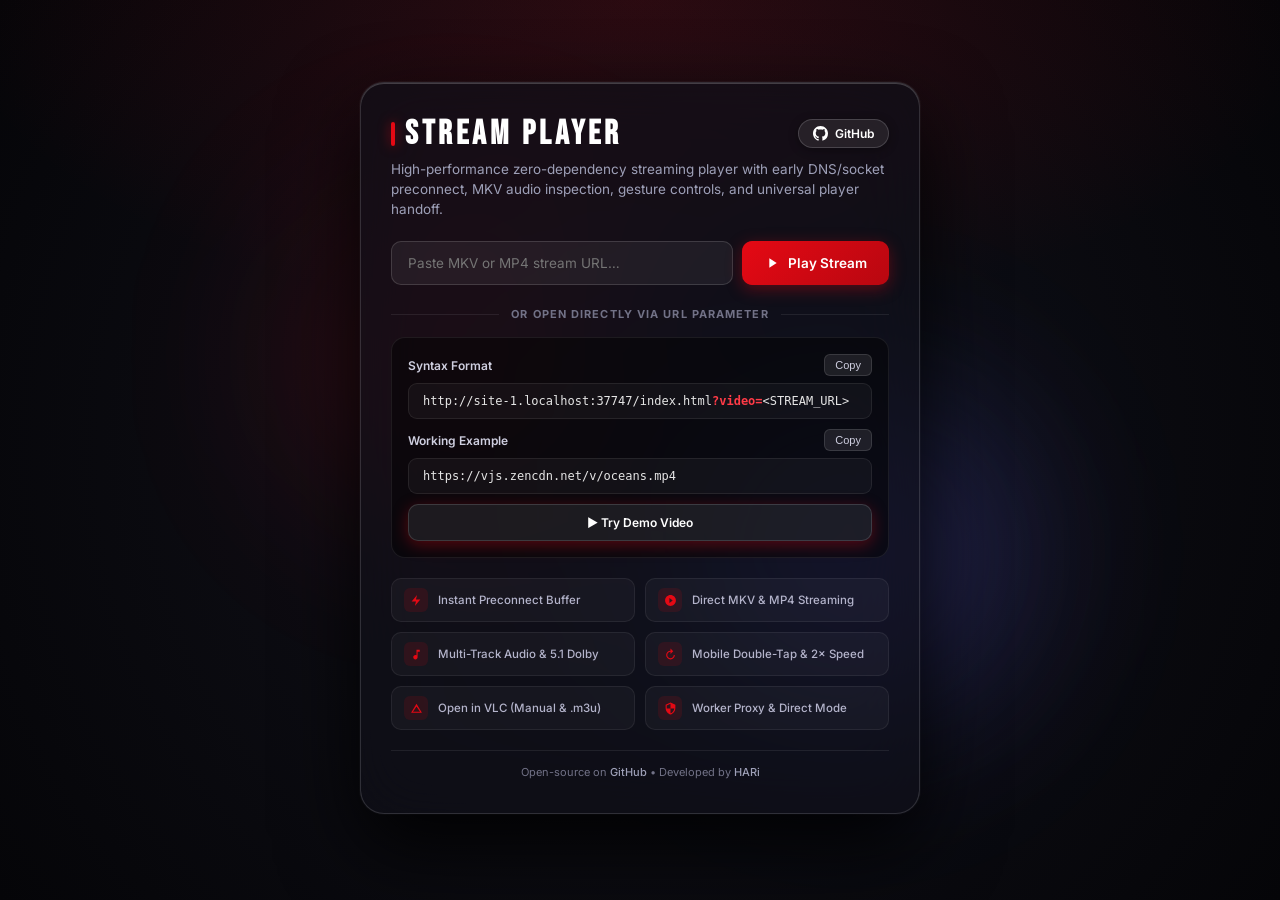
==== commit a333e719: "fix: restore full default audio volume and speech clarity in client-side audio engine" ====
--- a/index.html
+++ b/index.html
@@ -7054,13 +7054,13 @@
                             this.audioCtx = new AudioContextClass();
                         }
 
-                        // Dynamics compressor eliminates digital clipping and buzzing spikes during loud scenes
+                        // Transparent brickwall limiter protects against digital clipping without reducing default audio volume
                         try {
                             this.compressor = this.audioCtx.createDynamicsCompressor();
-                            this.compressor.threshold.setValueAtTime(-1.0, this.audioCtx.currentTime);
-                            this.compressor.knee.setValueAtTime(6.0, this.audioCtx.currentTime);
-                            this.compressor.ratio.setValueAtTime(4.0, this.audioCtx.currentTime);
-                            this.compressor.attack.setValueAtTime(0.003, this.audioCtx.currentTime);
+                            this.compressor.threshold.setValueAtTime(-0.5, this.audioCtx.currentTime);
+                            this.compressor.knee.setValueAtTime(3.0, this.audioCtx.currentTime);
+                            this.compressor.ratio.setValueAtTime(12.0, this.audioCtx.currentTime);
+                            this.compressor.attack.setValueAtTime(0.002, this.audioCtx.currentTime);
                             this.compressor.release.setValueAtTime(0.05, this.audioCtx.currentTime);
                         } catch (e) {
                             this.compressor = null;
@@ -7448,21 +7448,24 @@
                     const outR = new Float32Array(frames);
 
                     if (channels >= 6) {
-                        // Standard ITU-R BS.775 5.1 surround to stereo downmix with headroom normalization
+                        // Standard cinema stereo downmix with full dialogue clarity
                         const FL = planes[0];
                         const FR = planes[1];
                         const FC = planes[2];
                         const LFE = planes[3];
                         const SL = planes[4];
                         const SR = planes[5];
-                        const cGain = 0.7071;
-                        const sGain = 0.7071;
-                        const lfeGain = 0.5;
-                        const norm = 1.0 / (1.0 + cGain + sGain); // ~0.4142
+                        const cGain = 1.0;     // Full 100% dialogue volume from Center channel
+                        const sGain = 0.7071;  // Surrounds mixed at standard -3 dB
 
                         for (let i = 0; i < frames; i++) {
-                            outL[i] = (FL[i] + cGain * FC[i] + sGain * SL[i] + lfeGain * LFE[i]) * norm;
-                            outR[i] = (FR[i] + cGain * FC[i] + sGain * SR[i] + lfeGain * LFE[i]) * norm;
+                            let l = FL[i] + cGain * FC[i] + sGain * SL[i];
+                            let r = FR[i] + cGain * FC[i] + sGain * SR[i];
+                            // Soft-knee limiter prevents digital clipping during intense explosions
+                            if (l > 1.0 || l < -1.0) l = Math.tanh(l);
+                            if (r > 1.0 || r < -1.0) r = Math.tanh(r);
+                            outL[i] = l;
+                            outR[i] = r;
                         }
                     } else if (channels === 1) {
                         outL.set(planes[0]);
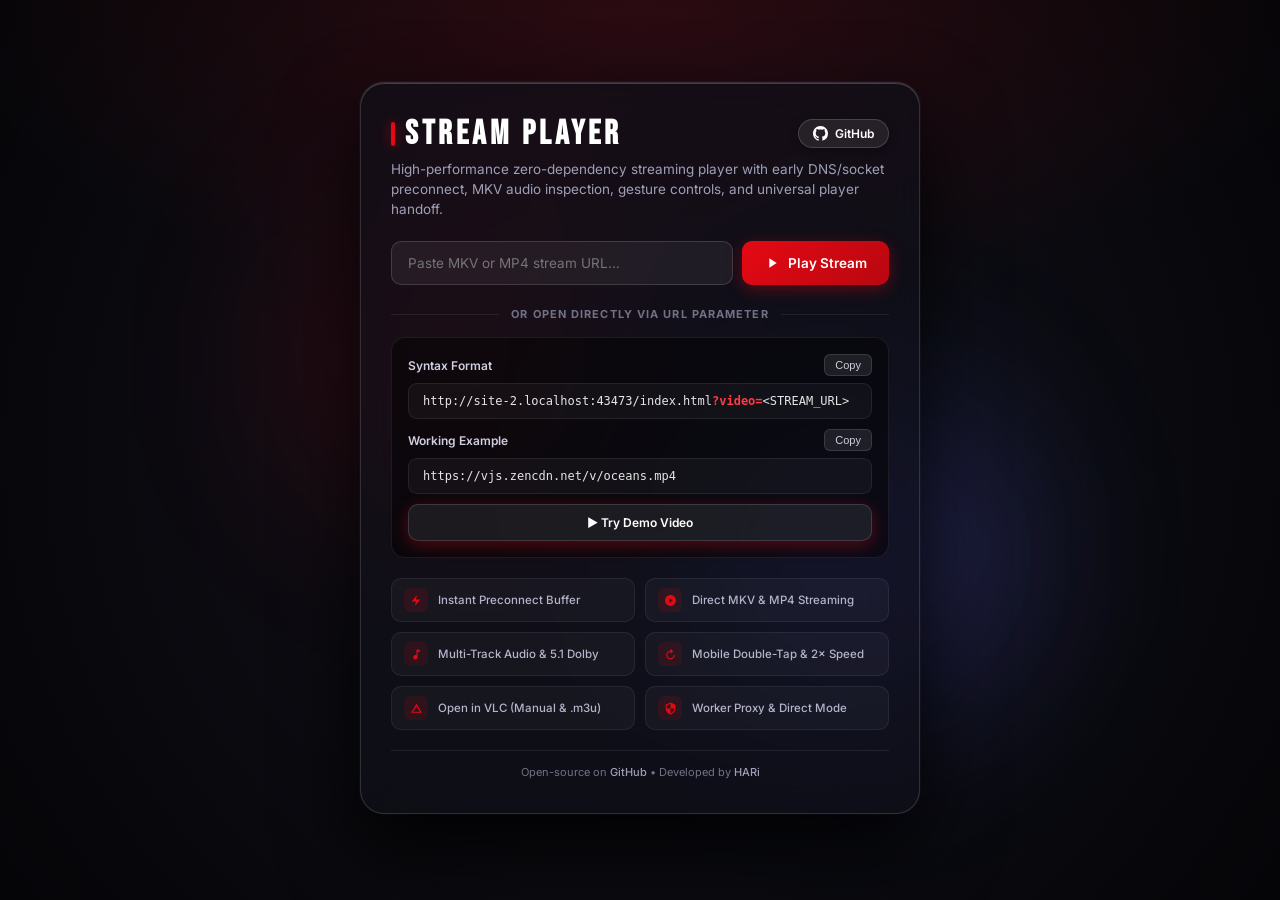
==== commit 70ee37c6: "fix: stabilize vertical volume hover persistence and resolve ArrowUp volume key lock" ====
--- a/index.html
+++ b/index.html
@@ -654,17 +654,17 @@
 
         #volPop {
             position: absolute;
-            bottom: 56px;
+            bottom: calc(100% + 10px);
             left: 50%;
-            transform: translateX(-50%) translateY(8px) scale(0.92);
+            transform: translateX(-50%) translateY(6px) scale(0.94);
             transform-origin: bottom center;
-            background: rgba(18, 18, 26, 0.88);
-            border: 1px solid rgba(255, 255, 255, 0.18);
+            background: rgba(18, 18, 26, 0.92);
+            border: 1px solid rgba(255, 255, 255, 0.2);
             backdrop-filter: blur(28px) saturate(160%);
             -webkit-backdrop-filter: blur(28px) saturate(160%);
             box-shadow: 0 16px 40px rgba(0, 0, 0, 0.65), 0 0 1px 1px rgba(255, 255, 255, 0.1), inset 0 1px 0 rgba(255, 255, 255, 0.25);
             border-radius: 24px;
-            padding: 14px 12px;
+            padding: 14px 14px;
             opacity: 0;
             visibility: hidden;
             pointer-events: none;
@@ -676,20 +676,23 @@
             z-index: 50;
         }
 
-        /* Bridge the gap between #volBtn and #volPop so mouse moving between them never drops hover */
+        /* Large seamless hit-test bridge around popup and button so hover NEVER drops */
         #volPop::after {
             content: '';
             position: absolute;
-            top: 100%;
-            left: 0;
-            right: 0;
-            height: 18px;
-        }
-
-        /* Hover on desktop opens the vertical popup smoothly */
+            top: -12px;
+            bottom: -24px;
+            left: -24px;
+            right: -24px;
+            pointer-events: auto;
+            z-index: -1;
+        }
+
+        /* Hover or .open on desktop displays the vertical popup smoothly */
         @media (hover: hover) and (pointer: fine) {
             #volWrap:hover #volPop,
-            #volWrap.dragging #volPop {
+            #volWrap.dragging #volPop,
+            #volWrap.open #volPop {
                 opacity: 1;
                 visibility: visible;
                 transform: translateX(-50%) translateY(0) scale(1);
@@ -6090,6 +6093,31 @@
             }
         }
 
+        let volCloseTimer = null;
+        let isHoveringVol = false;
+
+        function openVolPop() {
+            clearTimeout(volCloseTimer);
+            isHoveringVol = true;
+            volWrap.classList.add('open');
+            wakeUI(4000);
+        }
+
+        function scheduleCloseVolPop() {
+            isHoveringVol = false;
+            clearTimeout(volCloseTimer);
+            if (!isDraggingVolume) {
+                volCloseTimer = setTimeout(() => {
+                    if (!isHoveringVol && !isDraggingVolume) {
+                        volWrap.classList.remove('open');
+                    }
+                }, 400); // 400ms grace period ensures accidental edge cursor jitter doesn't close it
+            }
+        }
+
+        volWrap.addEventListener('mouseenter', openVolPop);
+        volWrap.addEventListener('mouseleave', scheduleCloseVolPop);
+
         volBtn.addEventListener('click', e => {
             e.stopPropagation();
             const isTouch = (e && e.pointerType === 'touch') || ('ontouchstart' in window) || (window.innerWidth <= 768);
@@ -6097,15 +6125,17 @@
                 volWrap.classList.toggle('open');
             } else {
                 toggleMute();
-            }
-            wakeUI(2500);
+                openVolPop();
+            }
+            wakeUI(3000);
         });
 
         if (volPopIcon) {
             volPopIcon.addEventListener('click', e => {
                 e.stopPropagation();
                 toggleMute();
-                wakeUI(2500);
+                openVolPop();
+                wakeUI(3000);
             });
         }
 
@@ -6125,10 +6155,11 @@
             isDraggingVolume = true;
             isControlHubChangingVolume = true;
             volWrap.classList.add('dragging');
+            volWrap.classList.add('open');
             const v = volFromVerticalEvent(e);
             setVolume(v);
             triggerVolHud(v);
-            wakeUI(2500);
+            wakeUI(4000);
         });
 
         volTrack.addEventListener('pointermove', e => {
@@ -6136,7 +6167,7 @@
                 const v = volFromVerticalEvent(e);
                 setVolume(v);
                 triggerVolHud(v);
-                wakeUI(2500);
+                wakeUI(4000);
             }
         });
 
@@ -6146,6 +6177,7 @@
                 isDraggingVolume = false;
                 volWrap.classList.remove('dragging');
                 setTimeout(() => { isControlHubChangingVolume = false; }, 80);
+                scheduleCloseVolPop();
                 wakeUI(2500);
             }
         };
@@ -10066,7 +10098,7 @@
         const titleBar = $('titleBar'), controls = $('controls');
 
         function isMenuOpen() {
-            return (typeof volWrap !== 'undefined' && volWrap && volWrap.classList.contains('open')) ||
+            return (typeof volWrap !== 'undefined' && volWrap && (volWrap.classList.contains('open') || isHoveringVol || isDraggingVolume)) ||
                    (typeof settingsDrawer !== 'undefined' && settingsDrawer && settingsDrawer.classList.contains('open')) ||
                    (typeof aspectWrap !== 'undefined' && aspectWrap && aspectWrap.classList.contains('open')) ||
                    ($('audioTrackWrap') && $('audioTrackWrap').classList.contains('open')) ||
@@ -10081,9 +10113,9 @@
             clearTimeout(wakeUI.t);
             if (!video.paused) {
                 wakeUI.t = setTimeout(() => {
-                    if (!video.paused && !isDraggingVolume && !scrubbing && !isMenuOpen()) {
+                    if (!video.paused && !isDraggingVolume && !isHoveringVol && !scrubbing && !isMenuOpen()) {
                         stage.classList.add('hide-ui');
-                        if (volWrap) {
+                        if (volWrap && !isHoveringVol && !isDraggingVolume) {
                             volWrap.classList.remove('open');
                             volWrap.classList.remove('touch-open');
                         }
@@ -10331,6 +10363,18 @@
            Space press  → play/pause toggle
            Space hold   → play (paused) or 2× boost (playing), release restores */
         let spaceHeld = false, spaceTimer = null;
+
+        function getCurrentVolume() {
+            if (isAudioMuted) return 0;
+            if (window.clientAudioEngine && clientAudioEngine.active) {
+                return (typeof lastVol === 'number') ? lastVol : 100;
+            }
+            if (window.isSecondaryAudioActive && window.secondaryAudio) {
+                return secondaryAudio.muted ? 0 : Math.round(secondaryAudio.volume * 100);
+            }
+            return video.muted ? 0 : Math.round(video.volume * 100);
+        }
+
         document.addEventListener('keydown', e => {
             if (e.target && e.target.tagName === 'INPUT' && e.target.offsetParent !== null) return;
             if (e.code === 'Space') {
@@ -10358,7 +10402,7 @@
             }
             else if (e.code === 'ArrowUp' || e.key === 'ArrowUp') {
                 e.preventDefault();
-                const current = (video.muted || video.volume === 0) ? 0 : Math.round(video.volume * 100);
+                const current = getCurrentVolume();
                 const next = Math.min(100, current + 5);
                 setVolume(next);
                 triggerVolHud(next);
@@ -10366,7 +10410,7 @@
             }
             else if (e.code === 'ArrowDown' || e.key === 'ArrowDown') {
                 e.preventDefault();
-                const current = (video.muted || video.volume === 0) ? 0 : Math.round(video.volume * 100);
+                const current = getCurrentVolume();
                 const next = Math.max(0, current - 5);
                 setVolume(next);
                 triggerVolHud(next);
@@ -10374,7 +10418,7 @@
             }
             else if (e.code === 'AudioVolumeUp' || e.key === 'AudioVolumeUp') {
                 e.preventDefault();
-                const current = (video.muted || video.volume === 0) ? 0 : Math.round(video.volume * 100);
+                const current = getCurrentVolume();
                 const next = Math.min(100, current + 5);
                 setVolume(next);
                 triggerVolHud(next);
@@ -10382,15 +10426,15 @@
             }
             else if (e.code === 'AudioVolumeDown' || e.key === 'AudioVolumeDown') {
                 e.preventDefault();
-                const current = (video.muted || video.volume === 0) ? 0 : Math.round(video.volume * 100);
+                const current = getCurrentVolume();
                 const next = Math.max(0, current - 5);
                 setVolume(next);
                 triggerVolHud(next);
                 return;
             }
             else if (e.code === 'KeyM' || e.key === 'm' || e.key === 'M' || e.code === 'AudioVolumeMute' || e.key === 'AudioVolumeMute') {
-                const isCurrentlyMuted = isAudioMuted || (window.isSecondaryAudioActive && window.secondaryAudio ? (secondaryAudio.muted || secondaryAudio.volume === 0) : (window.clientAudioEngine && clientAudioEngine.active ? isAudioMuted : (video.muted || video.volume === 0)));
-                const next = isCurrentlyMuted ? (lastVol || 100) : 0;
+                const current = getCurrentVolume();
+                const next = (current > 0) ? 0 : (lastVol || 100);
                 setVolume(next);
                 triggerVolHud(next);
                 return; // Mute toggle ONLY shows volume capsule, does not wake UI
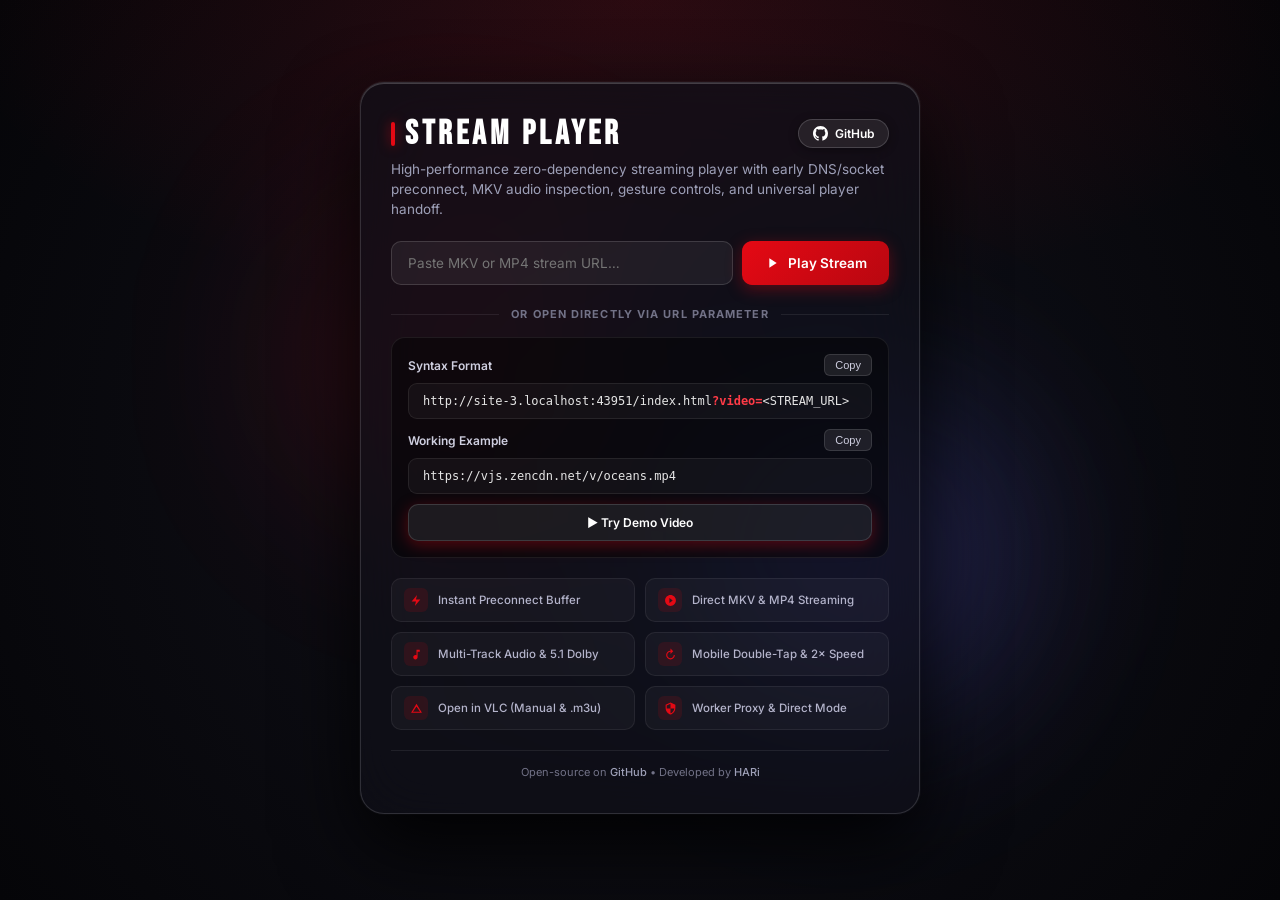
==== commit ee27e998: "fix: decouple player volume from desktop hardware and system volume changes" ====
--- a/index.html
+++ b/index.html
@@ -6212,29 +6212,7 @@
         setVolume(100);
         setTimeout(() => { isBooting = false; }, 1000);
 
-        /* Native volume change listener (fires on hardware buttons, media keys, bluetooth devices) */
-        video.addEventListener('volumechange', () => {
-            if (isBooting || isControlHubChangingVolume) return;
-            if (window.clientAudioEngine && clientAudioEngine.active) return;
-            const pct = video.muted ? 0 : Math.round(video.volume * 100);
-            if (volFill) {
-                volFill.style.height = pct + '%';
-                volFill.style.width = '100%';
-            }
-            if (volThumb) {
-                volThumb.style.bottom = pct + '%';
-                volThumb.style.left = '50%';
-            }
-            if (volPct) volPct.textContent = pct;
-            const p = pct === 0 ? ICON_MUTE : pct < 50 ? ICON_LOW : ICON_FULL;
-            $('icoVol').innerHTML = `<path d="${p}"/>`;
-            if (volPopIcon) volPopIcon.innerHTML = `<path d="${p}"/>`;
-            const edgeIco = $('icoVolEdge');
-            if (edgeIco) edgeIco.setAttribute('d', p);
-
-            // Show ONLY the sleek volume capsule HUD, keep the main player UI hidden
-            triggerVolHud(pct);
-        });
+
 
         /* ================= SETTINGS DRAWER ================= */
         function openModal(id) { $(id).classList.add('open'); }
@@ -10416,23 +10394,7 @@
                 triggerVolHud(next);
                 return; // Volume keys ONLY show volume capsule, do not wake UI
             }
-            else if (e.code === 'AudioVolumeUp' || e.key === 'AudioVolumeUp') {
-                e.preventDefault();
-                const current = getCurrentVolume();
-                const next = Math.min(100, current + 5);
-                setVolume(next);
-                triggerVolHud(next);
-                return;
-            }
-            else if (e.code === 'AudioVolumeDown' || e.key === 'AudioVolumeDown') {
-                e.preventDefault();
-                const current = getCurrentVolume();
-                const next = Math.max(0, current - 5);
-                setVolume(next);
-                triggerVolHud(next);
-                return;
-            }
-            else if (e.code === 'KeyM' || e.key === 'm' || e.key === 'M' || e.code === 'AudioVolumeMute' || e.key === 'AudioVolumeMute') {
+            else if (e.code === 'KeyM' || e.key === 'm' || e.key === 'M') {
                 const current = getCurrentVolume();
                 const next = (current > 0) ? 0 : (lastVol || 100);
                 setVolume(next);
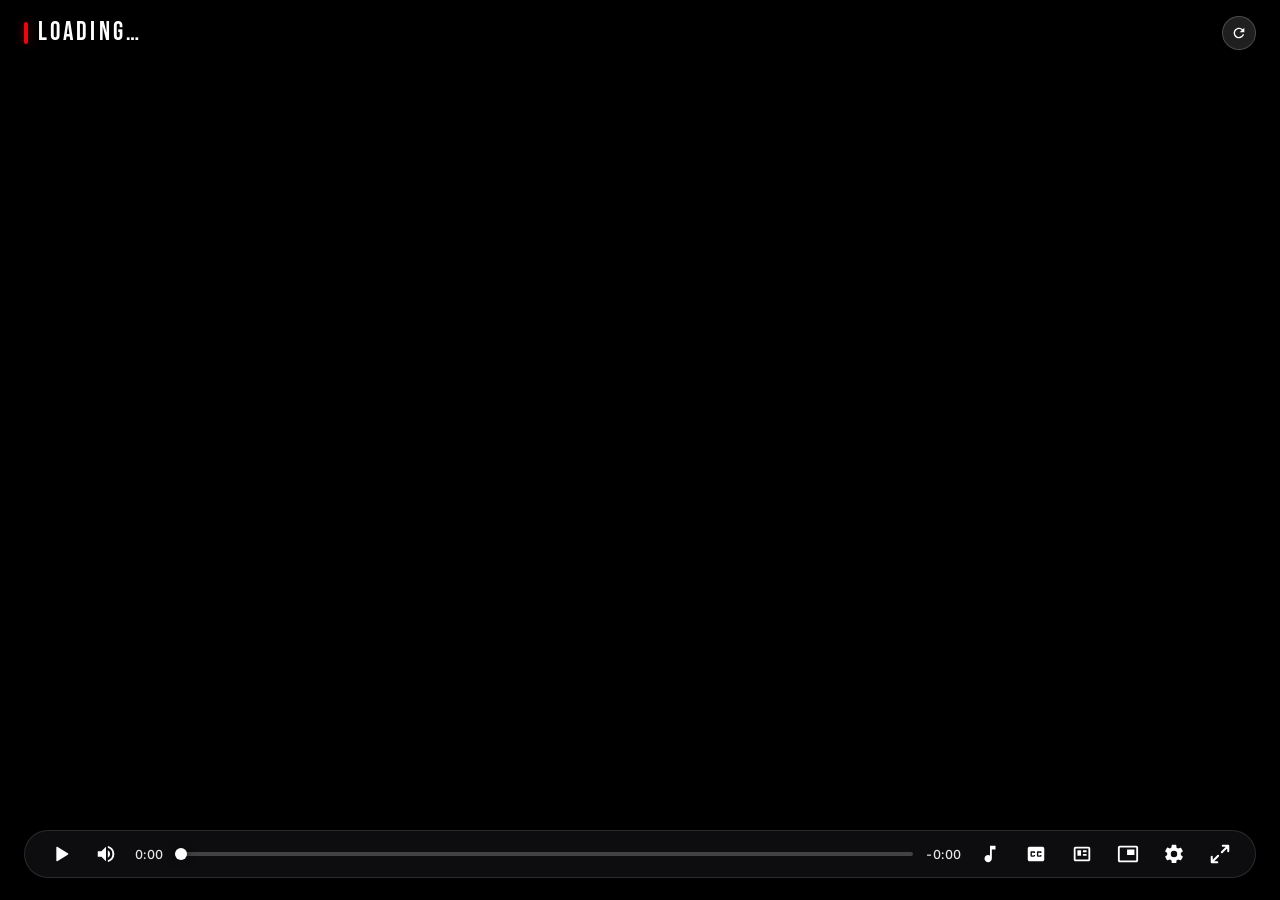
==== commit a2eba662: "fix(tracks): add retry to fetchBackendTracks and handle SET_TRACKS from parent frame" ====
--- a/index.html
+++ b/index.html
@@ -8850,12 +8850,27 @@
             // Never pass through /api/proxy which causes 404 and fails track discovery!
             const apiUrl = u.toString();
 
+            let res = null;
             try {
-                let res = await fetch(apiUrl, {
+                res = await fetch(apiUrl, {
                     headers: { 'Accept': 'application/json' },
                     signal: AbortSignal.timeout ? AbortSignal.timeout(6000) : undefined
                 });
                 if (!res.ok) throw new Error(`HTTP ${res.status}`);
+            } catch (firstErr) {
+                // Quick retry in case backend was starting up or gateway just recovered
+                try {
+                    await new Promise(r => setTimeout(r, 1500));
+                    res = await fetch(apiUrl, {
+                        headers: { 'Accept': 'application/json' },
+                        signal: AbortSignal.timeout ? AbortSignal.timeout(6000) : undefined
+                    });
+                    if (!res.ok) throw new Error(`HTTP ${res.status}`);
+                } catch (retryErr) {
+                    console.warn('[Backend] Track discovery failed after retry:', retryErr);
+                    return null;
+                }
+            }
                 const tracks = await res.json();
                 if (Array.isArray(tracks) && tracks.length >= 1) {
                     console.log('[Backend] Successfully loaded track specifications:', tracks);
@@ -10632,6 +10647,23 @@
                 if (event.data.url) {
                     loadStream(event.data.url, true);
                 }
+            } else if (event.data.type === 'SET_TRACKS' && Array.isArray(event.data.audioTracks)) {
+                console.log('[hari-player] Synchronized tracks received from parent frame:', event.data);
+                if (event.data.audioTracks.length > 0) {
+                    mediaFileInfo.audioTracks = event.data.audioTracks;
+                    mediaFileInfo.audioCount = event.data.audioTracks.length;
+                    if (Array.isArray(event.data.subTracks)) {
+                        mediaFileInfo.subTracks = event.data.subTracks;
+                    }
+                    if (event.data.video && typeof event.data.video === 'object') {
+                        if (event.data.video.codec) mediaFileInfo.video.codec = event.data.video.codec;
+                    }
+                    updateMediaInfoDisplay();
+                    renderAudioTrackUI(event.data.audioTracks, 0);
+                    if (window.clientAudioEngine) {
+                        clientAudioEngine.setTracks(event.data.audioTracks);
+                    }
+                }
             }
         });
 
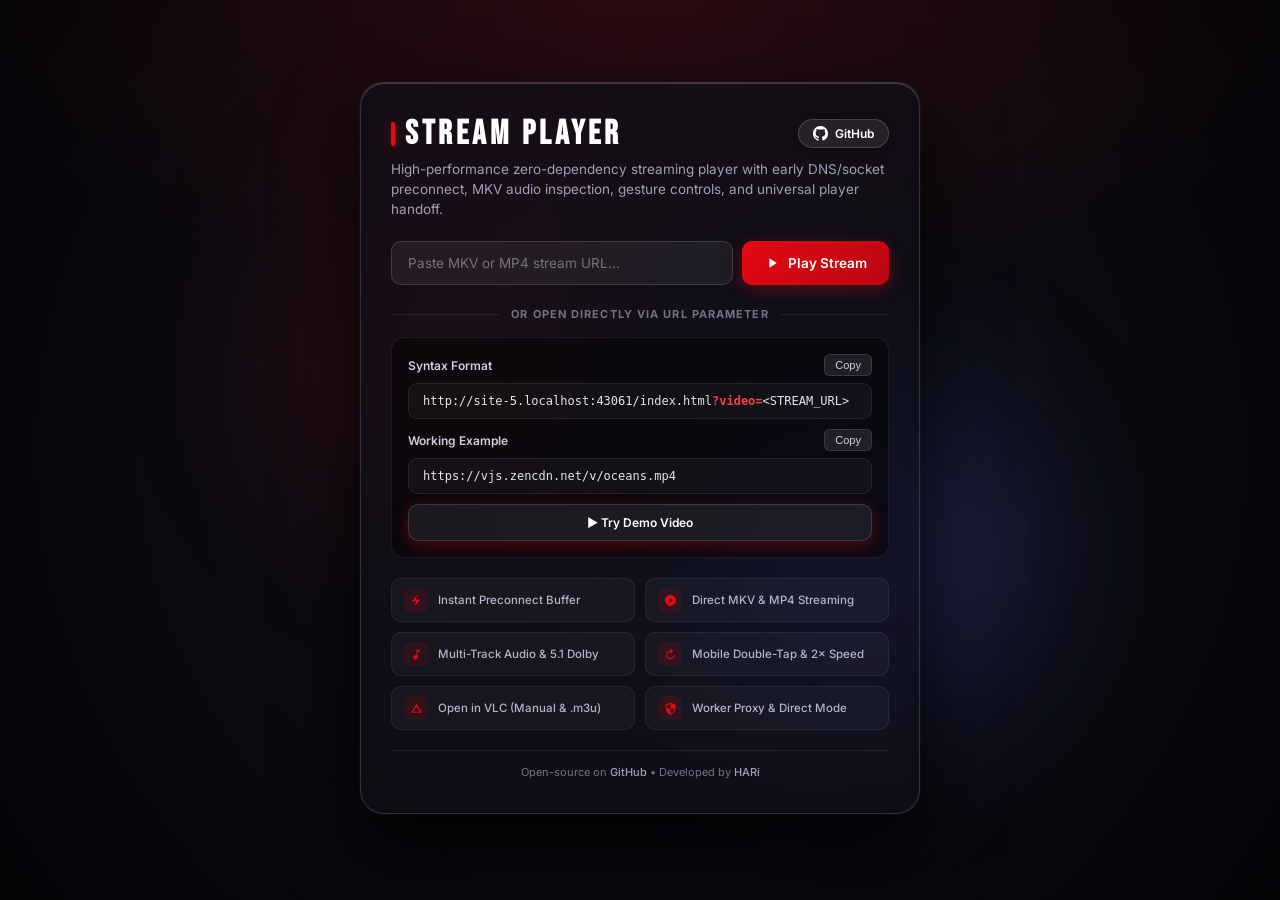
==== commit 2d5dae9e: "Merge remote-tracking branch hari with synchronized index.html" ====
--- a/index.html
+++ b/index.html
@@ -8850,27 +8850,12 @@
             // Never pass through /api/proxy which causes 404 and fails track discovery!
             const apiUrl = u.toString();
 
-            let res = null;
             try {
-                res = await fetch(apiUrl, {
+                let res = await fetch(apiUrl, {
                     headers: { 'Accept': 'application/json' },
                     signal: AbortSignal.timeout ? AbortSignal.timeout(6000) : undefined
                 });
                 if (!res.ok) throw new Error(`HTTP ${res.status}`);
-            } catch (firstErr) {
-                // Quick retry in case backend was starting up or gateway just recovered
-                try {
-                    await new Promise(r => setTimeout(r, 1500));
-                    res = await fetch(apiUrl, {
-                        headers: { 'Accept': 'application/json' },
-                        signal: AbortSignal.timeout ? AbortSignal.timeout(6000) : undefined
-                    });
-                    if (!res.ok) throw new Error(`HTTP ${res.status}`);
-                } catch (retryErr) {
-                    console.warn('[Backend] Track discovery failed after retry:', retryErr);
-                    return null;
-                }
-            }
                 const tracks = await res.json();
                 if (Array.isArray(tracks) && tracks.length >= 1) {
                     console.log('[Backend] Successfully loaded track specifications:', tracks);
@@ -10647,23 +10632,6 @@
                 if (event.data.url) {
                     loadStream(event.data.url, true);
                 }
-            } else if (event.data.type === 'SET_TRACKS' && Array.isArray(event.data.audioTracks)) {
-                console.log('[hari-player] Synchronized tracks received from parent frame:', event.data);
-                if (event.data.audioTracks.length > 0) {
-                    mediaFileInfo.audioTracks = event.data.audioTracks;
-                    mediaFileInfo.audioCount = event.data.audioTracks.length;
-                    if (Array.isArray(event.data.subTracks)) {
-                        mediaFileInfo.subTracks = event.data.subTracks;
-                    }
-                    if (event.data.video && typeof event.data.video === 'object') {
-                        if (event.data.video.codec) mediaFileInfo.video.codec = event.data.video.codec;
-                    }
-                    updateMediaInfoDisplay();
-                    renderAudioTrackUI(event.data.audioTracks, 0);
-                    if (window.clientAudioEngine) {
-                        clientAudioEngine.setTracks(event.data.audioTracks);
-                    }
-                }
             }
         });
 
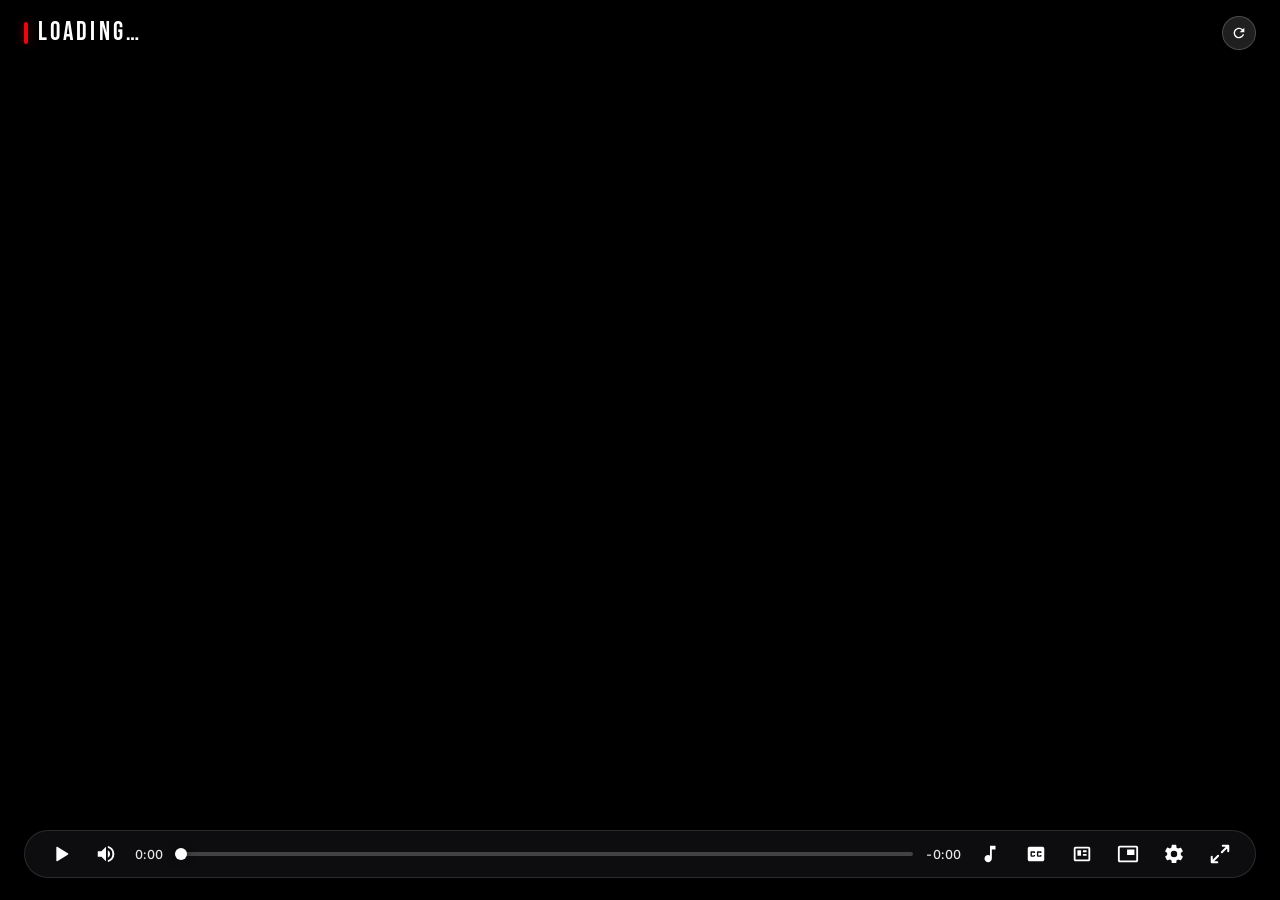
==== commit b8d12376: "fix(player): preserve media title on load and fix initial playback state" ====
--- a/index.html
+++ b/index.html
@@ -5207,9 +5207,14 @@
             // 1. Warm connection sockets immediately
             preconnectOrigin(streamUrl);
 
-            // 2. Instant title without waiting for network HEAD (uses cache or clean URL segment)
-            movieName.textContent = cleanTitleFromUrl(streamUrl);
-            fetchTitleFast(streamUrl);
+            // 2. Instant title without waiting for network HEAD (uses override title, cache, or clean URL segment)
+            if (window.__OVERRIDE_TITLE__) {
+                movieName.textContent = window.__OVERRIDE_TITLE__;
+                document.title = window.__OVERRIDE_TITLE__ + ' · Stream Player Pro';
+            } else {
+                movieName.textContent = cleanTitleFromUrl(streamUrl);
+                fetchTitleFast(streamUrl);
+            }
 
             // 3. Fallback tracks right away so audio badges are non-empty
             if (!backendIntegrationActive) {
@@ -5281,6 +5286,7 @@
                             pMuted.then(() => {
                                 setPlayIcon();
                                 hideSpinner(true);
+                                showCenter(D_PLAY, true);
                                 // Unmute on first user touch, click, or key anywhere on screen
                                 const unmute = () => {
                                     if (window.clientAudioEngine && clientAudioEngine.active) {
@@ -8850,12 +8856,27 @@
             // Never pass through /api/proxy which causes 404 and fails track discovery!
             const apiUrl = u.toString();
 
+            let res = null;
             try {
-                let res = await fetch(apiUrl, {
+                res = await fetch(apiUrl, {
                     headers: { 'Accept': 'application/json' },
                     signal: AbortSignal.timeout ? AbortSignal.timeout(6000) : undefined
                 });
                 if (!res.ok) throw new Error(`HTTP ${res.status}`);
+            } catch (firstErr) {
+                // Quick retry in case backend was starting up or gateway just recovered
+                try {
+                    await new Promise(r => setTimeout(r, 1500));
+                    res = await fetch(apiUrl, {
+                        headers: { 'Accept': 'application/json' },
+                        signal: AbortSignal.timeout ? AbortSignal.timeout(6000) : undefined
+                    });
+                    if (!res.ok) throw new Error(`HTTP ${res.status}`);
+                } catch (retryErr) {
+                    console.warn('[Backend] Track discovery failed after retry:', retryErr);
+                    return null;
+                }
+            }
                 const tracks = await res.json();
                 if (Array.isArray(tracks) && tracks.length >= 1) {
                     console.log('[Backend] Successfully loaded track specifications:', tracks);
@@ -10617,7 +10638,18 @@
         const pDur = parseFloat(initParams.get('dur') || initParams.get('duration') || '0');
         if (pDur > 30) {
             totalMediaDuration = pDur;
-        }
+            updateTimeLabel();
+        }
+
+        const pTitle = initParams.get('title') || initParams.get('name');
+        if (pTitle && !isOpaqueId(pTitle)) {
+            const decTitle = decodeURIComponent(pTitle);
+            window.__OVERRIDE_TITLE__ = decTitle;
+            movieName.textContent = decTitle;
+            document.title = decTitle + ' · Stream Player Pro';
+        }
+
+        const pAutoplay = initParams.get('autoplay') !== 'false';
 
         window.addEventListener('message', event => {
             if (!event || !event.data) return;
@@ -10625,12 +10657,31 @@
                 if (event.data.title) {
                     window.__OVERRIDE_TITLE__ = event.data.title;
                     movieName.textContent = event.data.title;
+                    document.title = event.data.title + ' · Stream Player Pro';
                 }
                 if (typeof event.data.duration === 'number' && event.data.duration > 30) {
                     totalMediaDuration = event.data.duration;
+                    updateTimeLabel();
                 }
                 if (event.data.url) {
-                    loadStream(event.data.url, true);
+                    loadStream(event.data.url, event.data.autoPlay === true);
+                }
+            } else if (event.data.type === 'SET_TRACKS' && Array.isArray(event.data.audioTracks)) {
+                console.log('[hari-player] Synchronized tracks received from parent frame:', event.data);
+                if (event.data.audioTracks.length > 0) {
+                    mediaFileInfo.audioTracks = event.data.audioTracks;
+                    mediaFileInfo.audioCount = event.data.audioTracks.length;
+                    if (Array.isArray(event.data.subTracks)) {
+                        mediaFileInfo.subTracks = event.data.subTracks;
+                    }
+                    if (event.data.video && typeof event.data.video === 'object') {
+                        if (event.data.video.codec) mediaFileInfo.video.codec = event.data.video.codec;
+                    }
+                    updateMediaInfoDisplay();
+                    renderAudioTrackUI(event.data.audioTracks, 0);
+                    if (window.clientAudioEngine) {
+                        clientAudioEngine.setTracks(event.data.audioTracks);
+                    }
                 }
             }
         });
@@ -10643,7 +10694,7 @@
             } catch (e) { }
         }
         if (initStream && initStream.trim()) {
-            loadStream(initStream.trim(), true);
+            loadStream(initStream.trim(), pAutoplay);
         } else {
             showLanding();
         }
